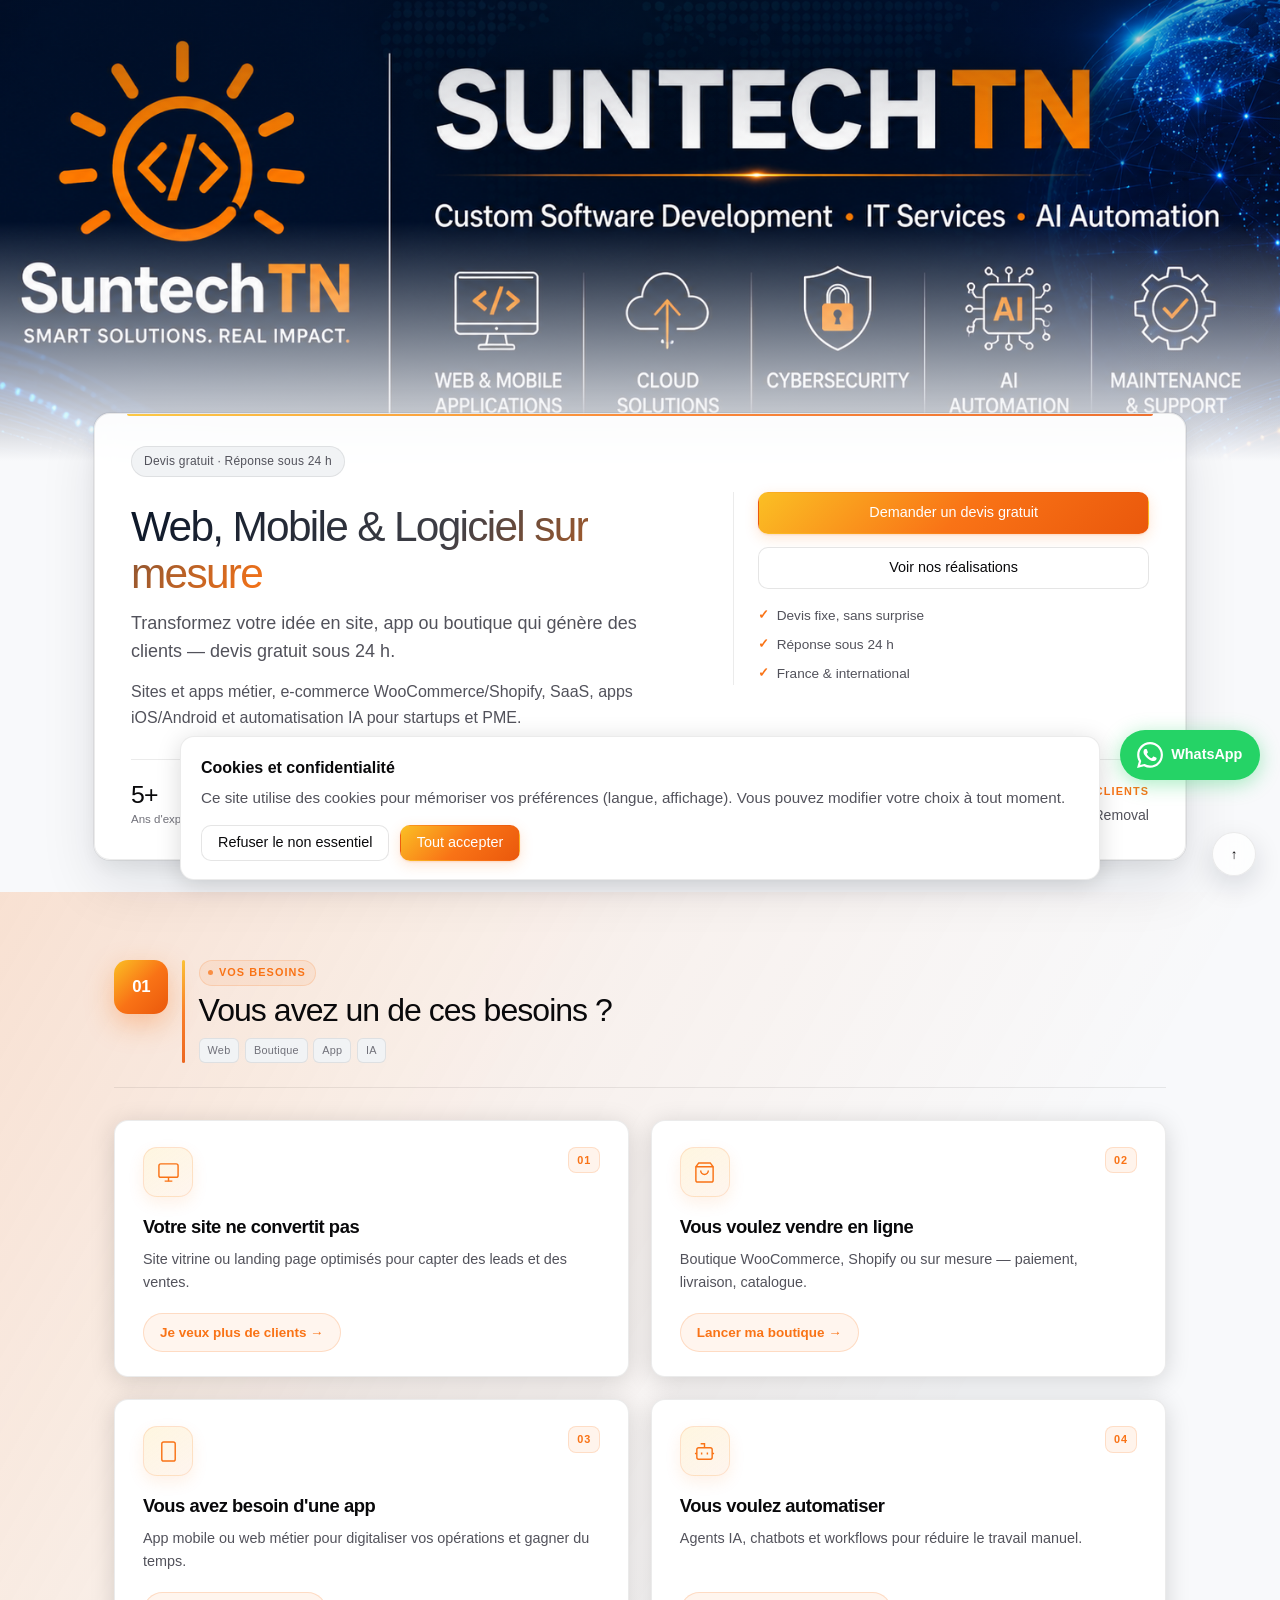
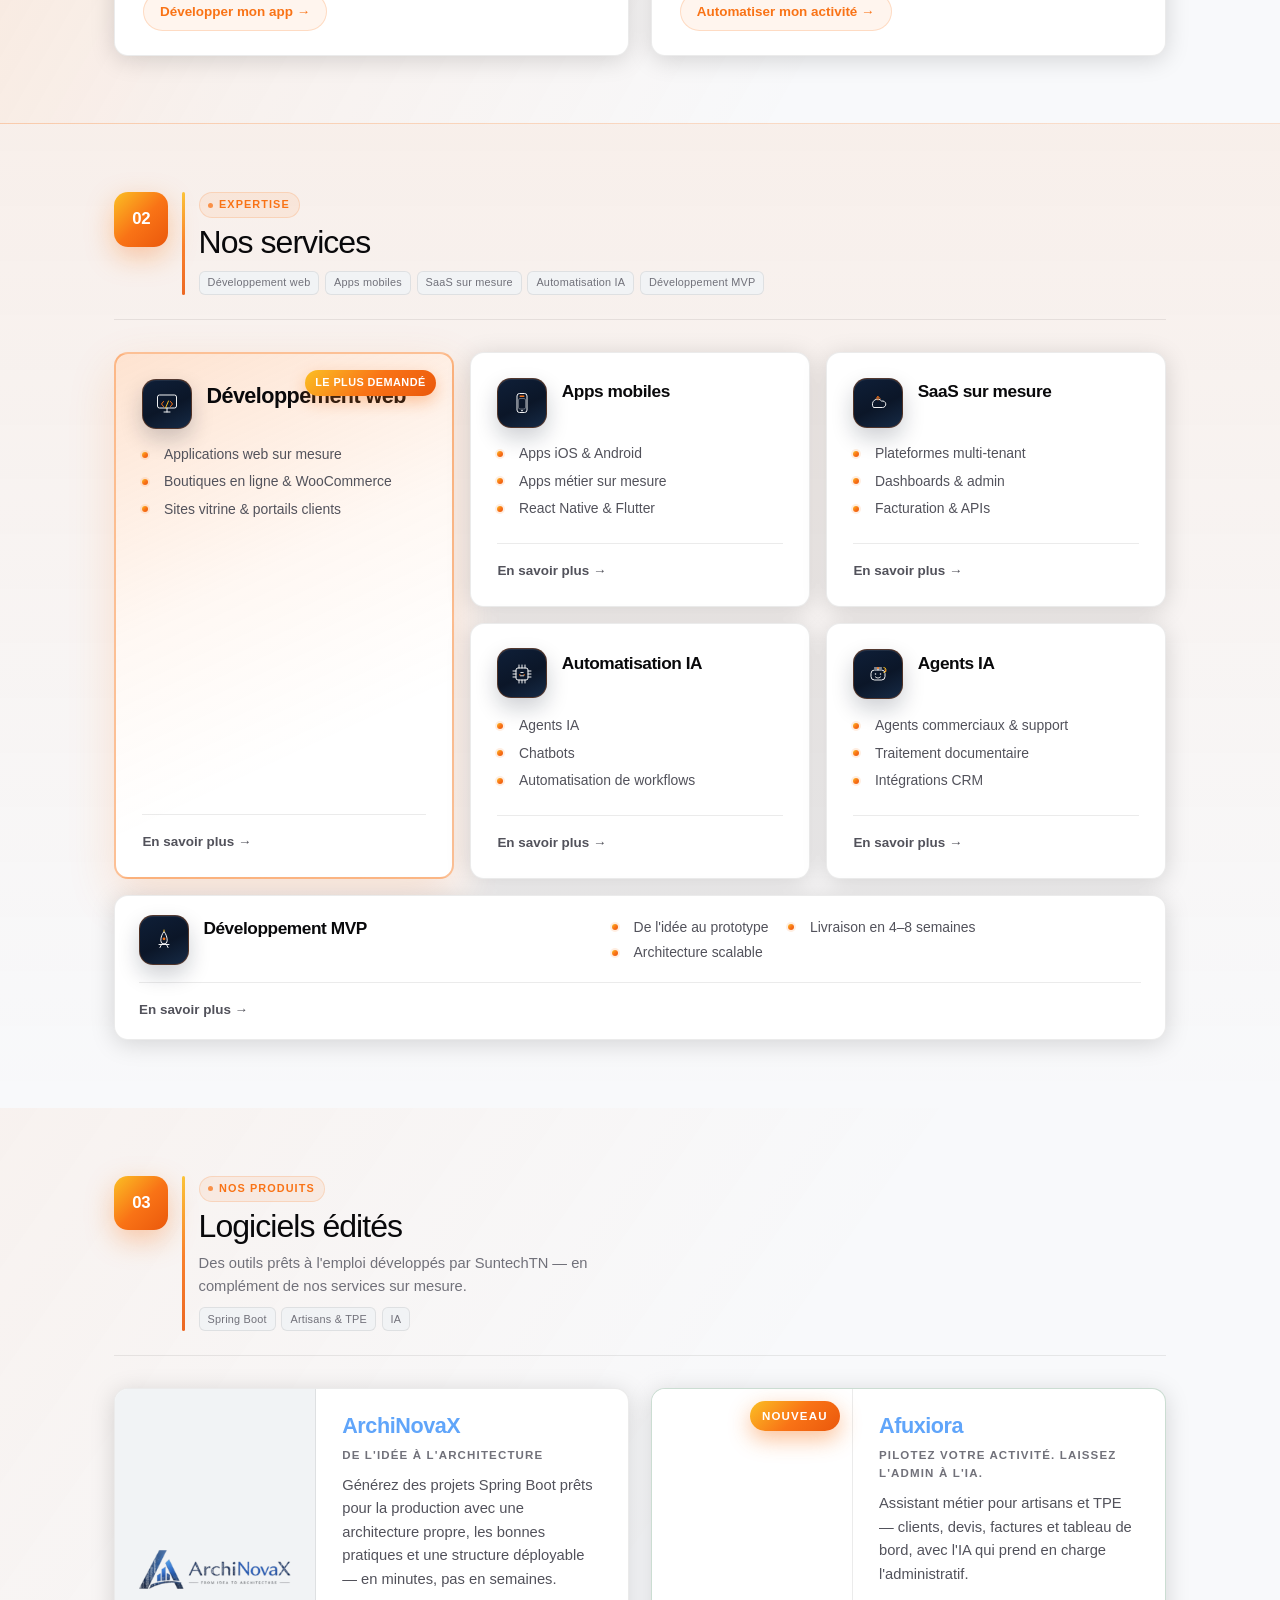
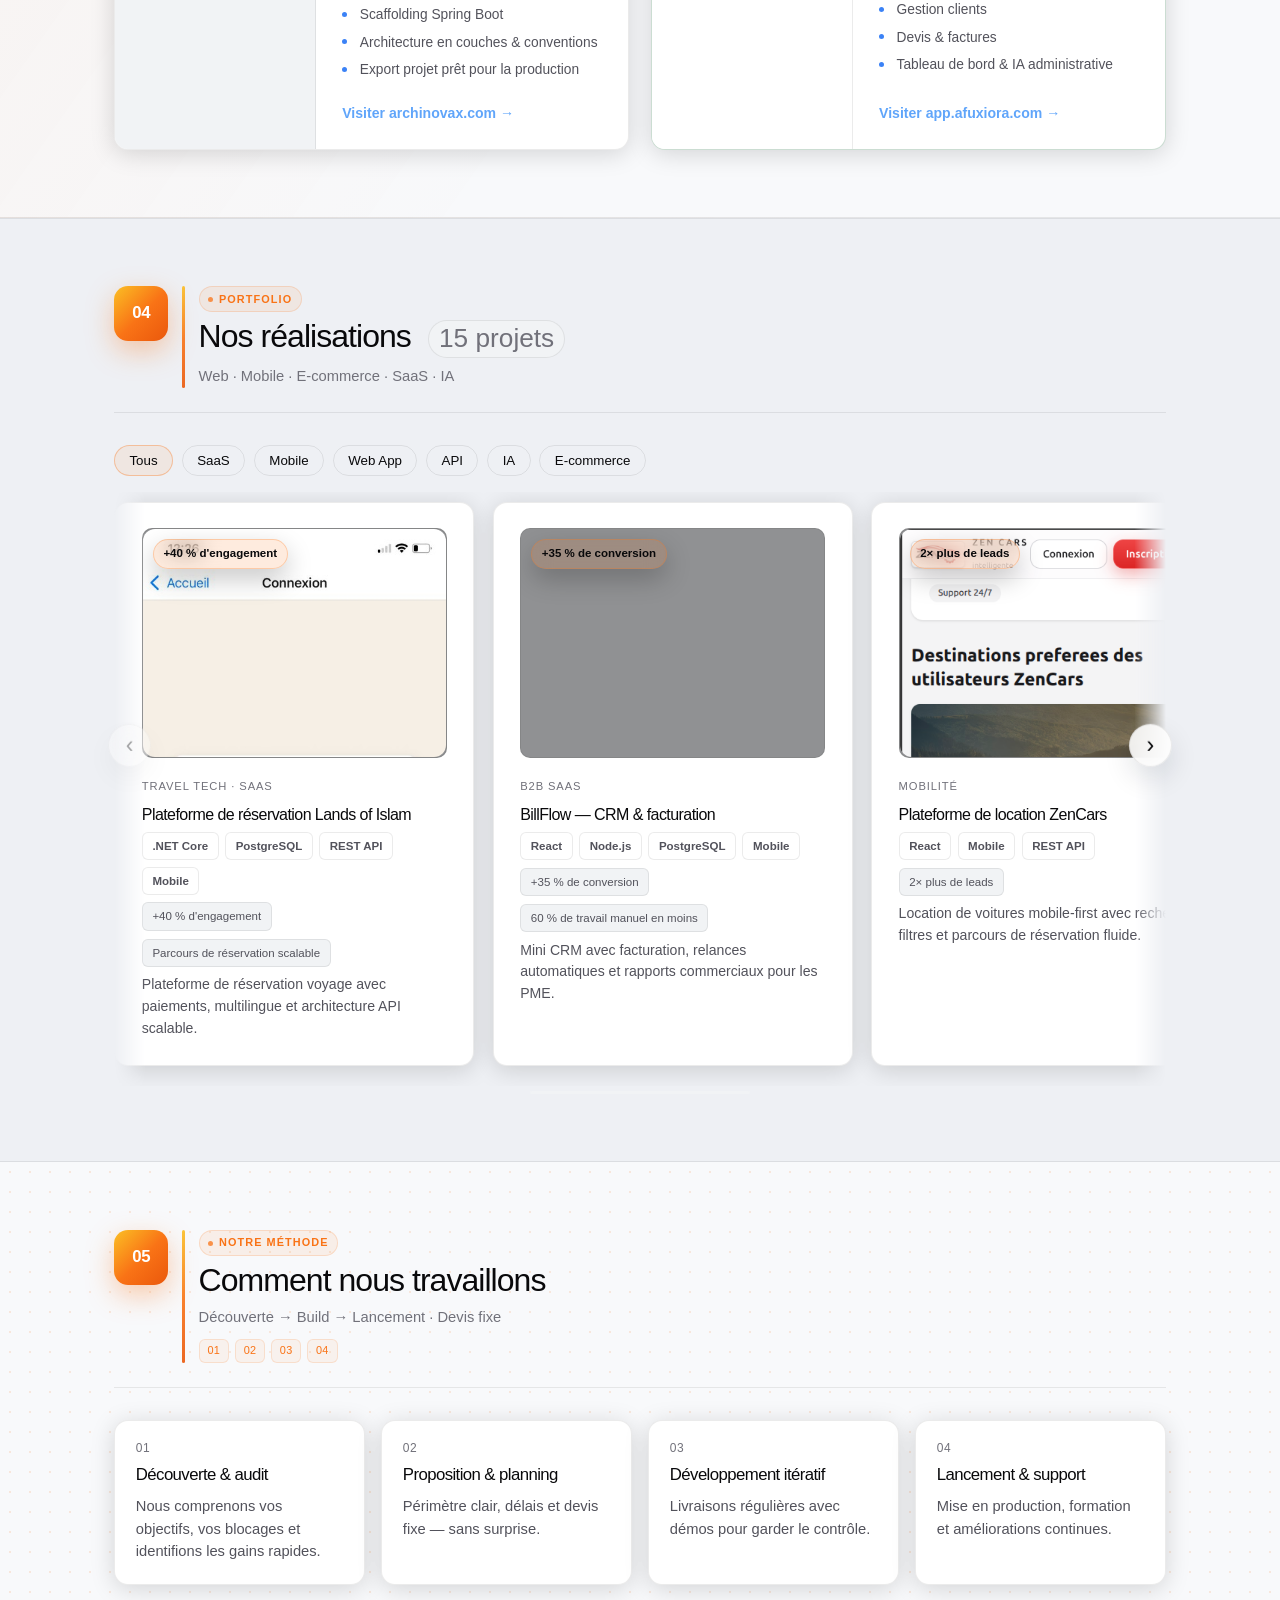
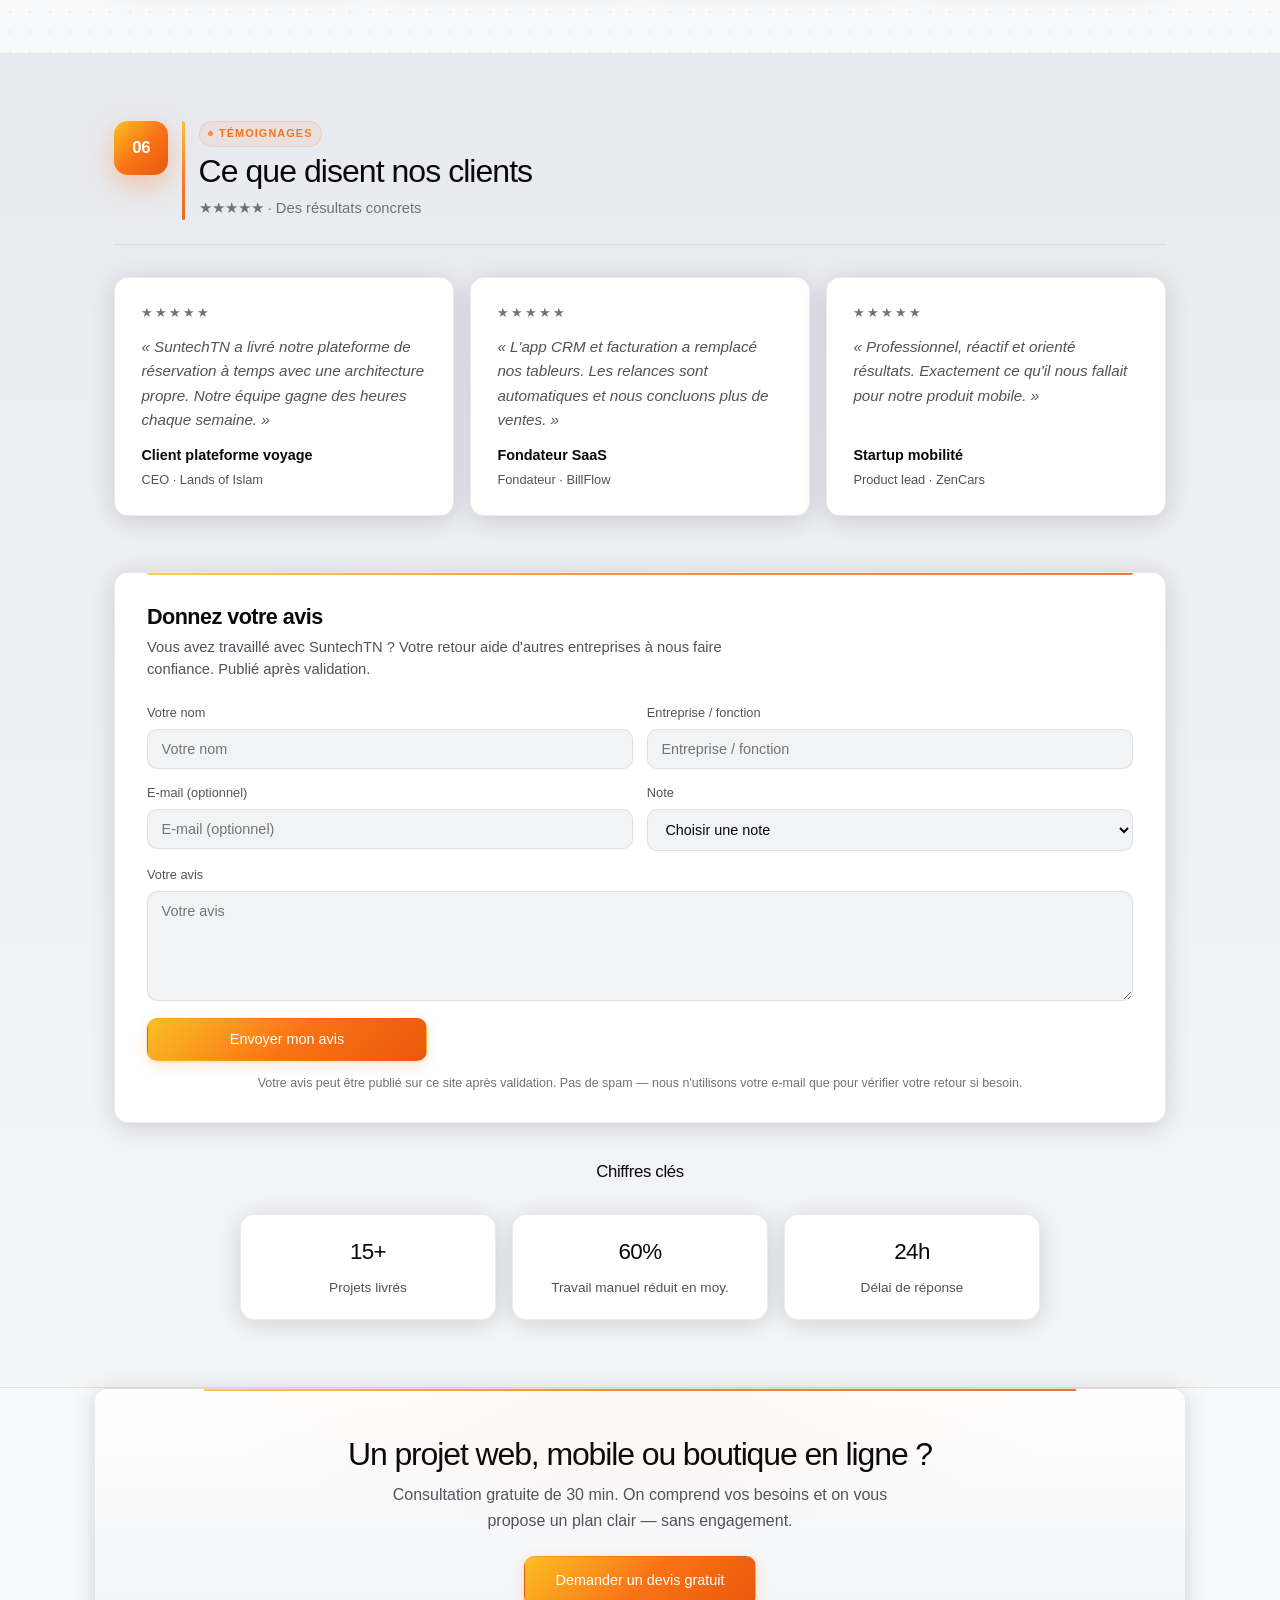
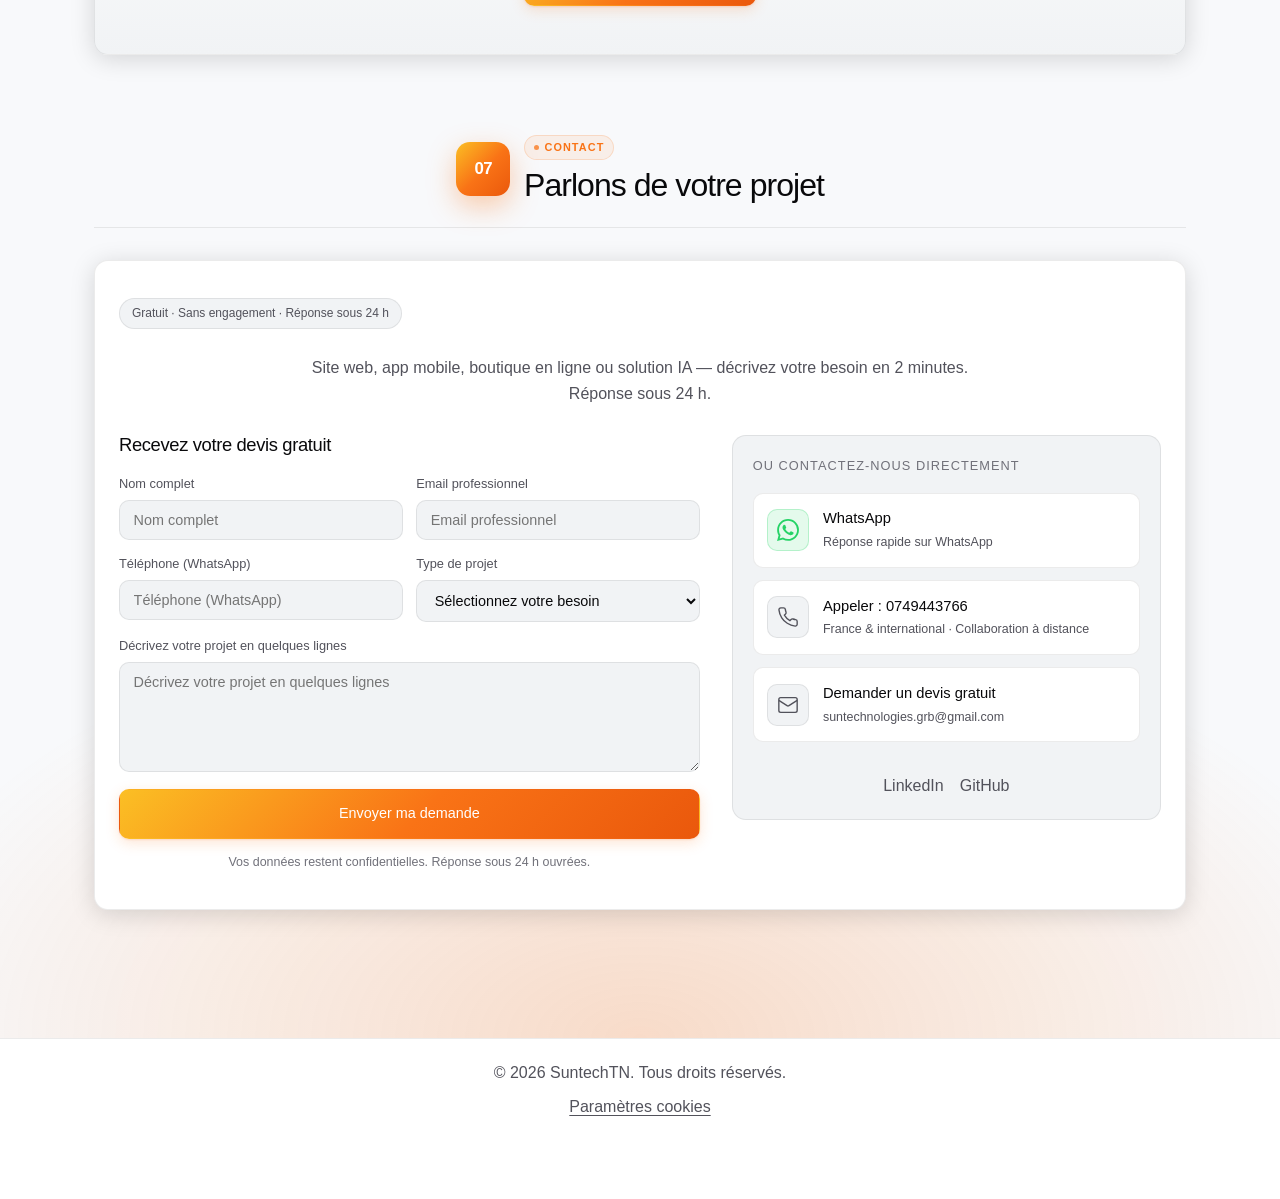
==== index.html @ 90db2b61 "Polish homepage hero with cover crop, gradient blend, and card overlap." ====
<!DOCTYPE html>
<html lang="fr" dir="ltr">

<head>
    <meta charset="UTF-8">
    <meta name="viewport" content="width=device-width, initial-scale=1.0, viewport-fit=cover">
    <meta name="theme-color" content="#0B1628">
    <script>
        (function () {
            var hash = window.location.hash;
            var atTop = !hash || hash === '#' || hash === '#top';

            function resetBanner() {
                document.body.classList.remove('past-banner', 'chapters-visible');
                document.body.classList.add('at-top');
                if (atTop) window.scrollTo(0, 0);
            }

            if (atTop) {
                if ('scrollRestoration' in history) history.scrollRestoration = 'manual';
                window.scrollTo(0, 0);
            }

            document.addEventListener('DOMContentLoaded', resetBanner);
            window.addEventListener('load', resetBanner);
            window.addEventListener('pageshow', resetBanner);
        })();
    </script>
    <meta http-equiv="X-Content-Type-Options" content="nosniff">
    <meta http-equiv="X-Frame-Options" content="DENY">
    <meta name="referrer" content="strict-origin-when-cross-origin">
    <title data-i18n="page_title">SuntechTN | Web, Mobile & Custom Software Development</title>
    <link rel="icon" type="image/png" href="img/logo2.png">
    <link rel="apple-touch-icon" href="img/logo2.png">
    <meta name="description" data-i18n-content="meta_description"
        content="SuntechTN builds web and mobile apps, online stores, custom SaaS and AI solutions for startups and SMEs.">
    <meta property="og:type" content="website">
    <meta property="og:title" content="SuntechTN | Web, Mobile & Custom Software Studio">
    <meta property="og:description" data-i18n-content="meta_description"
        content="SuntechTN — Applications web et mobile, boutiques en ligne et solutions sur mesure. Devis gratuit sous 24h.">
    <meta property="og:image" content="img/banner-site.png">
    <meta name="twitter:card" content="summary_large_image">
    <link rel="canonical" href="https://suntech-grb.com/">
    <style id="hero-critical">
        html,
        html:has(body.page-home:not(.past-banner)),
        body.page-home,
        body.page-home:not(.past-banner) {
            margin: 0 !important;
            padding: 0 !important;
            background: none !important;
            background-color: transparent !important;
            background-image: none !important;
            --home-banner-fit: clamp(280px, 36vw, 500px);
            --home-banner-bg: #0a1628;
        }

        @media (max-width: 768px) {
            body.page-home,
            body.page-home:not(.past-banner) {
                --home-banner-fit: clamp(200px, 44vw, 340px);
            }
        }

        body.page-home:not(.past-banner)::before,
        body.page-home:not(.past-banner)::after,
        body.page-home:not(.past-banner) .site-bg-mesh,
        body.page-home:not(.past-banner) .bg-shape {
            display: none !important;
        }

        body.page-home:not(.past-banner) .navbar,
        body.page-home:not(.past-banner) .site-header .nav-links {
            display: none !important;
            visibility: hidden !important;
            pointer-events: none !important;
        }

        body.page-home:not(.past-banner) .site-header {
            height: 0 !important;
            min-height: 0 !important;
            padding: 0 !important;
            margin: 0 !important;
            background: transparent !important;
            border: none !important;
            box-shadow: none !important;
            overflow: visible;
            pointer-events: none;
        }

        body.page-home:not(.past-banner) .site-header,
        body.page-home:not(.past-banner) .site-header .navbar {
            background: transparent !important;
            box-shadow: none !important;
        }

        body.page-home.at-top .hero-home,
        body.page-home:not(.past-banner) .hero-home {
            display: block !important;
            position: relative !important;
            top: auto !important;
            left: auto !important;
            right: auto !important;
            width: 100% !important;
            z-index: 2 !important;
            min-height: 0 !important;
            height: auto !important;
            margin: 0 !important;
            padding: 0 !important;
            background: transparent !important;
            line-height: 0;
        }

        body.page-home.at-top main,
        body.page-home:not(.past-banner) main {
            margin-top: 0 !important;
        }

        body.page-home.past-banner:not(.at-top) .hero-home {
            position: relative !important;
            z-index: 2 !important;
        }

        body.page-home.past-banner:not(.at-top) main {
            margin-top: 0 !important;
        }

        .hero-home .hero-media {
            position: relative;
            display: block;
            margin: 0;
            padding: 0;
            width: 100%;
            max-width: 100%;
            height: var(--home-banner-fit);
            background: var(--home-banner-bg);
            overflow: hidden;
            line-height: 0;
            box-shadow: 0 14px 48px rgba(1, 15, 38, 0.22);
        }

        .hero-home .hero-media-img {
            position: absolute;
            inset: 0;
            display: block;
            width: 100%;
            height: 100%;
            object-fit: cover;
            object-position: center 38%;
            transform: scale(1.02);
            transform-origin: center center;
        }

        body.page-home.past-banner:not(.at-top) .hero-home .hero-media-img {
            position: absolute;
            inset: 0;
            width: 100%;
            height: 100%;
            object-fit: cover;
            object-position: center 38%;
            transform: scale(1.02);
        }

        body.page-home.at-top .site-header,
        body.page-home:not(.past-banner) .site-header {
            display: none !important;
        }

        @media (max-width: 1024px) {
            body.page-home.at-top .site-header,
            body.page-home:not(.past-banner) .site-header {
                display: block !important;
                z-index: 1006 !important;
                height: 0 !important;
                min-height: 0 !important;
                max-height: 0 !important;
                padding: 0 !important;
                margin: 0 !important;
                overflow: visible !important;
                background: transparent !important;
                border: none !important;
                box-shadow: none !important;
                pointer-events: none;
            }

            body.page-home.at-top .site-header .hamburger,
            body.page-home:not(.past-banner) .site-header .hamburger {
                display: flex !important;
                z-index: 1007 !important;
                position: fixed !important;
                top: 0.5rem !important;
                right: 0.75rem !important;
                pointer-events: auto !important;
            }
        }

        body.page-home.at-top .site-header .navbar,
        body.page-home.at-top .site-header .nav-links,
        body.page-home:not(.past-banner) .navbar,
        body.page-home:not(.past-banner) .site-header .nav-links {
            display: none !important;
        }
    </style>
    <link rel="stylesheet" href="style.css?v=20260630-banner-pro">
</head>

<body class="page-home at-top">
    <section class="hero-home" id="top">
        <div class="hero-media">
            <img
                src="img/banner-site.png"
                alt="SuntechTN — Smart Solutions. Real Impact."
                class="hero-media-img"
                width="1536"
                height="864"
                fetchpriority="high"
                decoding="async"
            >
            <div class="hero-media-scrim" aria-hidden="true"></div>
            <div class="hero-media-shine" aria-hidden="true"></div>
        </div>
        <aside class="promo-banner hero-promo fade-in-up" aria-label="Announcement">
            <div class="promo-banner-glow" aria-hidden="true"></div>
            <div class="promo-banner-inner">
                <strong class="promo-item promo-item-highlight" data-i18n="promo_highlight">Free quote within 24h</strong>
                <span class="promo-sep" aria-hidden="true">✦</span>
                <span class="promo-item" data-i18n="promo_web">Web &amp; mobile apps</span>
                <span class="promo-sep" aria-hidden="true">✦</span>
                <span class="promo-item" data-i18n="promo_ecom">E-commerce &amp; SaaS</span>
                <span class="promo-sep" aria-hidden="true">✦</span>
                <span class="promo-item" data-i18n="promo_ai">AI automation</span>
                <a href="#contact" class="promo-banner-cta" data-i18n="promo_cta">Get a quote →</a>
            </div>
        </aside>
    </section>

    <svg xmlns="http://www.w3.org/2000/svg" aria-hidden="true" style="position:absolute;width:0;height:0;overflow:hidden">
        <symbol id="svc-web" viewBox="0 0 24 24" fill="none">
            <rect x="2.5" y="4" width="19" height="13" rx="2" stroke="currentColor" stroke-width="1"/>
            <path d="M9 21h6M12 17v4" stroke="currentColor" stroke-width="1" stroke-linecap="round"/>
            <path d="M8.5 10.5 6.5 13l2 2.5" stroke="#F97316" stroke-width="1" stroke-linecap="round" stroke-linejoin="round"/>
            <path d="M15.5 10.5l2 2.5-2 2.5" stroke="#F97316" stroke-width="1" stroke-linecap="round" stroke-linejoin="round"/>
            <path d="M13.5 10l-3 7" stroke="#FBBF24" stroke-width="1" stroke-linecap="round"/>
        </symbol>
        <symbol id="svc-mobile" viewBox="0 0 24 24" fill="none">
            <rect x="7" y="2.5" width="10" height="19" rx="2.5" stroke="currentColor" stroke-width="1"/>
            <rect x="9.5" y="4.5" width="5" height="1.5" rx="0.75" fill="#F97316"/>
            <rect x="8.5" y="7.5" width="7" height="10.5" rx="1.5" stroke="currentColor" stroke-width="0.85" opacity="0.45"/>
            <circle cx="12" cy="19.5" r="0.85" fill="currentColor"/>
        </symbol>
        <symbol id="svc-saas" viewBox="0 0 24 24" fill="none">
            <path d="M7.5 16.5h9a3.25 3.25 0 1 0-.85-6.38A4.25 4.25 0 0 0 7.5 16.5Z" stroke="currentColor" stroke-width="1" stroke-linejoin="round"/>
            <path d="M12 9V5.5M10 7.5l2-2 2 2" stroke="#F97316" stroke-width="1" stroke-linecap="round" stroke-linejoin="round"/>
        </symbol>
        <symbol id="svc-ai" viewBox="0 0 24 24" fill="none">
            <rect x="6" y="6" width="12" height="12" rx="2" stroke="currentColor" stroke-width="1"/>
            <path d="M9 3v3M12 3v3M15 3v3M9 18v3M12 18v3M15 18v3M3 9h3M3 12h3M3 15h3M18 9h3M18 12h3M18 15h3" stroke="currentColor" stroke-width="1" stroke-linecap="round"/>
            <path d="M9.2 12.2h1.3v1.3H9.2zM13.5 12.2h1.3v1.3h-1.3z" fill="#F97316"/>
            <path d="M10.8 10.5h2.4M10.5 13.8h3" stroke="currentColor" stroke-width="0.9" stroke-linecap="round"/>
        </symbol>
        <symbol id="svc-agents" viewBox="0 0 24 24" fill="none">
            <rect x="5" y="8" width="14" height="10" rx="3.5" stroke="currentColor" stroke-width="1"/>
            <path d="M9.5 12h.01M14.5 12h.01" stroke="currentColor" stroke-width="1.5" stroke-linecap="round"/>
            <path d="M9.5 15c.85.8 2 .95 2.5.95s1.65-.15 2.5-.95" stroke="currentColor" stroke-width="1" stroke-linecap="round"/>
            <path d="M12 8V6M8.5 6h7" stroke="currentColor" stroke-width="1" stroke-linecap="round"/>
            <circle cx="12" cy="6" r="1" fill="#F97316"/>
            <path d="M17.5 5.5a2.5 2.5 0 1 1 0 5" stroke="#FBBF24" stroke-width="1"/>
            <path d="M18.8 7.8l1.2 1.2" stroke="#F97316" stroke-width="1" stroke-linecap="round"/>
        </symbol>
        <symbol id="svc-mvp" viewBox="0 0 24 24" fill="none">
            <path d="M12 3.5c2 2.6 3.2 5.8 3.2 9.2a3.2 3.2 0 1 1-6.4 0c0-3.4 1.2-6.6 3.2-9.2Z" stroke="currentColor" stroke-width="1" stroke-linejoin="round"/>
            <circle cx="12" cy="10.8" r="1.4" fill="#F97316"/>
            <path d="M9.5 16.5 8 19.5M14.5 16.5 16 19.5M7 16.5h10" stroke="currentColor" stroke-width="1" stroke-linecap="round" stroke-linejoin="round"/>
            <path d="M12 3.5V2" stroke="#FBBF24" stroke-width="1" stroke-linecap="round"/>
        </symbol>
    </svg>
    <div class="site-bg-mesh" aria-hidden="true"></div>
    <div class="bg-shape bg-shape-1"></div>
    <div class="bg-shape bg-shape-2"></div>
    <div class="bg-shape bg-shape-3"></div>

    <main>
        <section class="hero-intro reveal" aria-labelledby="hero-heading">
            <div class="hero-intro-card glass-card fade-in-up">
                <div class="hero-intro-copy">
                    <p class="hero-badge" data-i18n="hero_badge">Free quote · Reply within 24 hours</p>
                    <h1 class="hero-title" id="hero-heading">
                        <span class="text-gradient" data-i18n="hero_title_1">Web, Mobile &amp; Custom Software Studio</span>
                    </h1>
                    <p class="hero-slogan" data-i18n="hero_slogan">Web and mobile apps, online stores and AI solutions — built around your business.</p>
                    <p class="hero-subtitle" data-i18n="hero_subtitle">
                        Business websites and apps, WooCommerce/Shopify stores, custom SaaS, iOS/Android apps and AI automation for startups and SMEs.
                    </p>
                </div>
                <div class="hero-intro-actions">
                    <div class="hero-actions">
                        <a href="#contact" class="btn btn-primary" data-i18n="btn_audit">Get a free quote</a>
                        <a href="#projects" class="btn btn-secondary" data-i18n="btn_projects">View our work</a>
                    </div>
                    <ul class="hero-trust" aria-label="Guarantees">
                        <li data-i18n="hero_trust_1">Fixed-price quotes</li>
                        <li data-i18n="hero_trust_2">Reply within 24h</li>
                        <li data-i18n="hero_trust_3">France &amp; worldwide</li>
                    </ul>
                </div>
                <div class="hero-proof" id="trusted">
                    <div class="hero-proof-stats">
                        <div class="hero-proof-stat">
                            <span class="hero-proof-value" data-counter data-target="5" data-suffix="+">5+</span>
                            <span class="hero-proof-label" data-i18n="stat_years">Years of experience</span>
                        </div>
                        <div class="hero-proof-stat">
                            <span class="hero-proof-value" data-counter data-target="15" data-suffix="+">15+</span>
                            <span class="hero-proof-label" data-i18n="stat_projects">Projects delivered</span>
                        </div>
                        <div class="hero-proof-stat">
                            <span class="hero-proof-value">3</span>
                            <span class="hero-proof-label" data-i18n="stat_langs">Languages supported</span>
                        </div>
                    </div>
                    <div class="hero-proof-clients">
                        <span class="hero-proof-eyebrow" data-i18n="trusted_eyebrow">Client references</span>
                        <p class="hero-proof-names" data-i18n="trusted_preview">Lands of Islam · ZenCars · BillFlow · Waste Removal</p>
                    </div>
                </div>
            </div>
        </section>

        <section class="pain-points reveal section-shell section-tone-needs" id="needs">
            <header class="section-head section-head-chapter accordion-heading-visual">
                <span class="section-chapter-badge" aria-hidden="true">01</span>
                <span class="accordion-title-accent" aria-hidden="true"></span>
                <div class="section-head-text">
                            <span class="accordion-eyebrow" data-i18n="pain_eyebrow">Your needs</span>
                            <h2 class="section-title" data-i18n="pain_title">Do you need one of these?</h2>
                            <ul class="accordion-tags" aria-hidden="true">
                                <li data-i18n="pain_tag_1">Web</li>
                                <li data-i18n="pain_tag_2">Store</li>
                                <li data-i18n="pain_tag_3">App</li>
                                <li data-i18n="pain_tag_4">AI</li>
                            </ul>
                        </div>
            </header>
            <div class="section-content">
            <div class="pain-grid">
                <a href="#contact" class="pain-card glass-card" data-project-type="web">
                    <div class="pain-card-top">
                        <span class="pain-card-icon" aria-hidden="true"><svg viewBox="0 0 24 24" fill="none" stroke="currentColor" stroke-width="1.5"><rect width="20" height="14" x="2" y="3" rx="2"/><line x1="8" x2="16" y1="21" y2="21"/><line x1="12" x2="12" y1="17" y2="21"/></svg></span>
                        <span class="pain-card-num">01</span>
                    </div>
                    <h3 data-i18n="pain_1_title">Your site doesn't convert</h3>
                    <p data-i18n="pain_1_desc">Landing pages and corporate sites built to capture leads and sales.</p>
                    <span class="pain-cta" data-i18n="pain_1_cta">I want more clients →</span>
                </a>
                <a href="#contact" class="pain-card glass-card" data-project-type="ecommerce">
                    <div class="pain-card-top">
                        <span class="pain-card-icon" aria-hidden="true"><svg viewBox="0 0 24 24" fill="none" stroke="currentColor" stroke-width="1.5"><path d="M6 2 3 6v14a2 2 0 0 0 2 2h14a2 2 0 0 0 2-2V6l-3-4Z"/><line x1="3" x2="21" y1="6" y2="6"/><path d="M16 10a4 4 0 0 1-8 0"/></svg></span>
                        <span class="pain-card-num">02</span>
                    </div>
                    <h3 data-i18n="pain_2_title">You want to sell online</h3>
                    <p data-i18n="pain_2_desc">WooCommerce, Shopify or custom stores — payments, shipping and catalog.</p>
                    <span class="pain-cta" data-i18n="pain_2_cta">Launch my store →</span>
                </a>
                <a href="#contact" class="pain-card glass-card" data-project-type="mobile">
                    <div class="pain-card-top">
                        <span class="pain-card-icon" aria-hidden="true"><svg viewBox="0 0 24 24" fill="none" stroke="currentColor" stroke-width="1.5"><rect width="14" height="20" x="5" y="2" rx="2"/><path d="M12 18h.01"/></svg></span>
                        <span class="pain-card-num">03</span>
                    </div>
                    <h3 data-i18n="pain_3_title">You need an app</h3>
                    <p data-i18n="pain_3_desc">Mobile or web apps to digitize operations and save hours every week.</p>
                    <span class="pain-cta" data-i18n="pain_3_cta">Build my app →</span>
                </a>
                <a href="#contact" class="pain-card glass-card" data-project-type="ai">
                    <div class="pain-card-top">
                        <span class="pain-card-icon" aria-hidden="true"><svg viewBox="0 0 24 24" fill="none" stroke="currentColor" stroke-width="1.5"><path d="M12 8V4H8"/><rect width="16" height="12" x="4" y="8" rx="2"/><path d="M2 14h2"/><path d="M20 14h2"/><path d="M15 13v2"/><path d="M9 13v2"/></svg></span>
                        <span class="pain-card-num">04</span>
                    </div>
                    <h3 data-i18n="pain_4_title">You want to automate</h3>
                    <p data-i18n="pain_4_desc">AI agents, chatbots and workflows to cut manual work.</p>
                    <span class="pain-cta" data-i18n="pain_4_cta">Automate my business →</span>
                </a>
            </div>
            </div>
        </section>

        <section class="services reveal section-shell section-tone-services" id="services">
            <header class="section-head section-head-chapter accordion-heading-visual">
                <span class="section-chapter-badge" aria-hidden="true">02</span>
                <span class="accordion-title-accent" aria-hidden="true"></span>
                <div class="section-head-text">
                            <span class="accordion-eyebrow" data-i18n="services_eyebrow">Expertise</span>
                            <h2 class="section-title" data-i18n="services_title">What we build</h2>
                            <ul class="accordion-tags" aria-hidden="true">
                                <li data-i18n="service_web_title">Web</li>
                                <li data-i18n="service_mobile_title">Mobile</li>
                                <li data-i18n="service_software_title">SaaS</li>
                                <li data-i18n="service_ai_title">AI</li>
                                <li data-i18n="service_mvp_title">MVP</li>
                            </ul>
                        </div>
            </header>
            <div class="section-content">
            <div class="services-grid services-grid-bento">
                <a href="web-development.html" class="service-card service-card-link service-card-featured glass-card">
                    <span class="service-featured-badge" data-i18n="service_featured_badge">Most requested</span>
                    <div class="service-card-head">
                        <span class="service-icon" aria-hidden="true"><svg viewBox="0 0 24 24"><use href="#svc-web"></use></svg></span>
                        <h3 data-i18n="service_web_title">Web Development</h3>
                    </div>
                    <ul class="service-features">
                        <li data-i18n="service_web_f1">Custom web applications</li>
                        <li data-i18n="service_web_f2">Online stores &amp; WooCommerce</li>
                        <li data-i18n="service_web_f3">Corporate sites &amp; portals</li>
                    </ul>
                    <span class="service-card-cta" data-i18n="service_learn_more">Learn more →</span>
                </a>
                <a href="mobile-apps.html" class="service-card service-card-link glass-card">
                    <div class="service-card-head">
                        <span class="service-icon" aria-hidden="true"><svg viewBox="0 0 24 24"><use href="#svc-mobile"></use></svg></span>
                        <h3 data-i18n="service_mobile_title">Mobile Apps</h3>
                    </div>
                    <ul class="service-features">
                        <li data-i18n="service_mobile_f1">iOS &amp; Android apps</li>
                        <li data-i18n="service_mobile_f2">Custom business apps</li>
                        <li data-i18n="service_mobile_f3">React Native &amp; Flutter</li>
                    </ul>
                    <span class="service-card-cta" data-i18n="service_learn_more">Learn more →</span>
                </a>
                <a href="saas-development.html" class="service-card service-card-link glass-card">
                    <div class="service-card-head">
                        <span class="service-icon" aria-hidden="true"><svg viewBox="0 0 24 24"><use href="#svc-saas"></use></svg></span>
                        <h3 data-i18n="service_software_title">Custom SaaS</h3>
                    </div>
                    <ul class="service-features">
                        <li data-i18n="service_software_f1">Multi-tenant platforms</li>
                        <li data-i18n="service_software_f2">Dashboards &amp; admin</li>
                        <li data-i18n="service_software_f3">Billing &amp; APIs</li>
                    </ul>
                    <span class="service-card-cta" data-i18n="service_learn_more">Learn more →</span>
                </a>
                <a href="ai-automation.html" class="service-card service-card-link glass-card">
                    <div class="service-card-head">
                        <span class="service-icon" aria-hidden="true"><svg viewBox="0 0 24 24"><use href="#svc-ai"></use></svg></span>
                        <h3 data-i18n="service_ai_title">AI Automation</h3>
                    </div>
                    <ul class="service-features">
                        <li data-i18n="service_ai_f1">AI agents</li>
                        <li data-i18n="service_ai_f2">Chatbots</li>
                        <li data-i18n="service_ai_f3">Workflow automation</li>
                    </ul>
                    <span class="service-card-cta" data-i18n="service_learn_more">Learn more →</span>
                </a>
                <a href="ai-agents.html" class="service-card service-card-link glass-card">
                    <div class="service-card-head">
                        <span class="service-icon" aria-hidden="true"><svg viewBox="0 0 24 24"><use href="#svc-agents"></use></svg></span>
                        <h3 data-i18n="service_agents_title">AI Agents</h3>
                    </div>
                    <ul class="service-features">
                        <li data-i18n="service_agents_f1">Sales &amp; support agents</li>
                        <li data-i18n="service_agents_f2">Document processing</li>
                        <li data-i18n="service_agents_f3">CRM integrations</li>
                    </ul>
                    <span class="service-card-cta" data-i18n="service_learn_more">Learn more →</span>
                </a>
                <a href="mvp-development.html" class="service-card service-card-link glass-card">
                    <div class="service-card-head">
                        <span class="service-icon" aria-hidden="true"><svg viewBox="0 0 24 24"><use href="#svc-mvp"></use></svg></span>
                        <h3 data-i18n="service_mvp_title">MVP Development</h3>
                    </div>
                    <ul class="service-features">
                        <li data-i18n="service_mvp_f1">Idea to prototype</li>
                        <li data-i18n="service_mvp_f2">4–8 week delivery</li>
                        <li data-i18n="service_mvp_f3">Scale-ready architecture</li>
                    </ul>
                    <span class="service-card-cta" data-i18n="service_learn_more">Learn more →</span>
                </a>
            </div>
            </div>
        </section>

        <section class="products reveal section-shell section-tone-products" id="products">
            <header class="section-head section-head-chapter accordion-heading-visual">
                <span class="section-chapter-badge" aria-hidden="true">03</span>
                <span class="accordion-title-accent" aria-hidden="true"></span>
                <div class="section-head-text">
                    <span class="accordion-eyebrow" data-i18n="products_eyebrow">Our products</span>
                    <h2 class="section-title" data-i18n="products_title">Software we ship</h2>
                    <p class="section-lead" data-i18n="products_lead">Ready-to-use tools built by SuntechTN — in addition to custom services.</p>
                    <ul class="accordion-tags" aria-hidden="true">
                        <li data-i18n="product_archinovax_tag">Spring Boot</li>
                        <li data-i18n="product_afuxiora_tag">Artisans &amp; TPE</li>
                        <li data-i18n="product_afuxiora_tag_2">IA</li>
                    </ul>
                </div>
            </header>
            <div class="section-content">
                <div class="products-grid">
                    <a href="https://www.archinovax.com" class="product-card product-card-archinovax glass-card" target="_blank" rel="noopener noreferrer">
                        <div class="product-card-visual">
                            <img src="img/archinovax-logo.png" alt="ArchiNovaX" class="product-logo" width="320" height="80" loading="lazy" decoding="async">
                        </div>
                        <div class="product-card-body">
                            <h3 class="product-name">ArchiNovaX</h3>
                            <p class="product-tagline" data-i18n="product_archinovax_tagline">From idea to architecture</p>
                            <p class="product-desc" data-i18n="product_archinovax_desc">Generate production-ready Spring Boot projects with a clean architecture, best practices and deployable structure — in minutes, not weeks.</p>
                            <ul class="product-features">
                                <li data-i18n="product_archinovax_f1">Spring Boot scaffolding</li>
                                <li data-i18n="product_archinovax_f2">Layered architecture &amp; conventions</li>
                                <li data-i18n="product_archinovax_f3">Production-ready project export</li>
                            </ul>
                            <span class="product-card-cta" data-i18n="product_archinovax_cta">Visit archinovax.com →</span>
                        </div>
                    </a>
                    <a href="https://app.afuxiora.com" class="product-card product-card-afuxiora glass-card" target="_blank" rel="noopener noreferrer">
                        <div class="product-card-visual">
                            <span class="product-badge product-badge-afuxiora" data-i18n="product_new_badge">NEW</span>
                            <img src="img/afuxiora-logo.png" alt="Afuxiora" class="product-logo product-logo-afuxiora" width="420" height="110" loading="lazy" decoding="async">
                        </div>
                        <div class="product-card-body">
                            <h3 class="product-name product-name-afuxiora">Afuxiora</h3>
                            <p class="product-tagline" data-i18n="product_afuxiora_tagline">Run your business. Leave the admin to AI.</p>
                            <p class="product-desc" data-i18n="product_afuxiora_desc">Business assistant for tradespeople and small businesses — clients, quotes, invoices and dashboard, with AI handling the admin.</p>
                            <ul class="product-features product-features-afuxiora">
                                <li data-i18n="product_afuxiora_f1">Client management</li>
                                <li data-i18n="product_afuxiora_f2">Quotes &amp; invoices</li>
                                <li data-i18n="product_afuxiora_f3">Dashboard &amp; AI admin</li>
                            </ul>
                            <span class="product-card-cta product-card-cta-afuxiora" data-i18n="product_afuxiora_cta">Visit app.afuxiora.com →</span>
                        </div>
                    </a>
                </div>
            </div>
        </section>

        <section class="projects reveal section-shell section-tone-projects" id="projects">
            <header class="section-head section-head-chapter accordion-heading-visual">
                <span class="section-chapter-badge" aria-hidden="true">04</span>
                <span class="accordion-title-accent" aria-hidden="true"></span>
                <div class="section-head-text">
                            <span class="accordion-eyebrow" data-i18n="projects_eyebrow">Portfolio</span>
                            <h2 class="section-title"><span data-i18n="projects_title">Our work</span> <span class="projects-count" data-i18n="projects_count">15 projects</span></h2>
                            <p class="section-lead" data-i18n="projects_preview">Web · Mobile · E-commerce · SaaS · AI</p>
                        </div>
            </header>
            <div class="section-content">
            <div class="project-filter">
                <button class="filter-btn active" data-filter="all" data-i18n="filter_all">All</button>
                <button class="filter-btn" data-filter="saas" data-i18n="filter_saas">SaaS</button>
                <button class="filter-btn" data-filter="mobile" data-i18n="filter_mobile">Mobile</button>
                <button class="filter-btn" data-filter="web" data-i18n="filter_web">Web App</button>
                <button class="filter-btn" data-filter="api" data-i18n="filter_api">API</button>
                <button class="filter-btn" data-filter="ai" data-i18n="filter_ai">AI</button>
                <button class="filter-btn" data-filter="wordpress" data-i18n="filter_wordpress">E-commerce</button>
            </div>
            <div class="projects-carousel" id="projectsCarousel">
                <button type="button" class="projects-nav projects-nav-prev" aria-label="Previous projects">‹</button>
                <button type="button" class="projects-nav projects-nav-next" aria-label="Next projects">›</button>
                <div class="projects-track" id="projectsTrack" tabindex="0" aria-label="Project portfolio scroll">
            <div class="projects-list">
                <article class="case-card glass-card" data-category="web saas api">
                    <div class="case-media case-media-carousel" data-slide-interval="2600">
                        <img src="img/lands-01.png" alt="Lands of Islam — booking interface with calendar and date selection">
                        <img src="img/lands-02.png" alt="Lands of Islam — discovery screen with destinations list">
                        <img src="img/lands-03.png" alt="Lands of Islam — user login screen">
                        <img src="img/lands-04.png" alt="Lands of Islam — service details page for a trip package">
                        <img src="img/lands-05.png" alt="Lands of Islam — account creation (sign up) form">
                        <img src="img/lands-06.png" alt="Lands of Islam — Arabic UI view of trip details">
                        <img src="img/lands-07.png" alt="Lands of Islam — destination details page with itinerary info">
                        <img src="img/lands-08.png" alt="Lands of Islam — date picker for booking availability">
                    </div>
                    <div class="case-body">
                        <span class="project-category" data-i18n="case_1_sector">Travel Tech · SaaS</span>
                        <h3 data-i18n="case_1_title">Lands of Islam booking platform</h3>
                        <div class="case-meta">
                        <div class="case-stack">
                            <span>.NET Core</span><span>PostgreSQL</span><span>REST API</span><span>Mobile</span>
                        </div>
                        <div class="case-metrics">
                            <span class="case-metric" data-i18n="case_1_metric_1">+40% engagement</span>
                            <span class="case-metric" data-i18n="case_1_metric_2">Scalable booking flow</span>
                        </div>
                        <p class="case-desc" data-i18n="case_1_desc">End-to-end travel booking platform with payments, multi-language support and a scalable API architecture.</p>
                        </div>
                    </div>
                </article>

                <article class="case-card glass-card" data-category="saas web api mobile">
                    <div class="case-media case-media-carousel" data-slide-interval="2600">
                        <img src="img/BillFlow1.png" alt="BillFlow — invoicing dashboard with KPIs and recent invoices">
                        <img src="img/BillFlow2.png" alt="BillFlow — client management screen (CRM list)">
                        <img src="img/BillFlow3.png" alt="BillFlow — products and services catalog management">
                        <img src="img/BillFlow4.png" alt="BillFlow — invoices list with status and totals">
                        <img src="img/BillFlow5.png" alt="BillFlow — automated payment reminders and follow-up workflow">
                        <img src="img/BillFlow6.png" alt="BillFlow — sales report charts and revenue analytics">
                    </div>
                    <div class="case-body">
                        <span class="project-category" data-i18n="case_4_sector">B2B SaaS</span>
                        <h3 data-i18n="case_4_title">BillFlow — CRM &amp; invoicing suite</h3>
                        <div class="case-meta">
                        <div class="case-stack">
                            <span>React</span><span>Node.js</span><span>PostgreSQL</span><span>Mobile</span>
                        </div>
                        <div class="case-metrics">
                            <span class="case-metric" data-i18n="case_4_metric_1">+35% conversion</span>
                            <span class="case-metric" data-i18n="case_4_metric_2">60% less manual work</span>
                        </div>
                        <p class="case-desc" data-i18n="case_4_desc">Mini CRM with invoicing, automated reminders and sales reports — built for SMEs who outgrew spreadsheets.</p>
                        </div>
                    </div>
                </article>

                <article class="case-card glass-card" data-category="web mobile">
                    <div class="case-media case-media-carousel" data-slide-interval="2600">
                        <img src="img/zencars-01.png" alt="ZenCars — customer login screen for car rental">
                        <img src="img/zencars-02.png" alt="ZenCars — destinations and pickup locations browsing">
                        <img src="img/zencars-03.png" alt="ZenCars — booking search form with dates and location filters">
                        <img src="img/zencars-04.png" alt="ZenCars — account registration (sign up) screen">
                        <img src="img/zencars-05.png" alt="ZenCars — special offers and promotions list">
                        <img src="img/zencars-06.png" alt="ZenCars — car catalog with filters and availability">
                        <img src="img/zencars-07.png" alt="ZenCars — car details page with specs and booking CTA">
                    </div>
                    <div class="case-body">
                        <span class="project-category" data-i18n="case_5_sector">Mobility</span>
                        <h3 data-i18n="case_5_title">ZenCars car rental platform</h3>
                        <div class="case-meta">
                        <div class="case-stack">
                            <span>React</span><span>Mobile</span><span>REST API</span>
                        </div>
                        <div class="case-metrics">
                            <span class="case-metric" data-i18n="case_5_metric_1">2× more leads</span>
                        </div>
                        <p class="case-desc" data-i18n="case_5_desc">Mobile-first car rental with search, filtering and a streamlined booking experience.</p>
                        </div>
                    </div>
                </article>

                <article class="case-card glass-card" data-category="mobile api">
                    <div class="case-media case-media-carousel" data-slide-interval="2600">
                        <img src="img/athloapp/01-welcome.jpg" alt="AthloApp — fitness app welcome screen" width="390" height="844" loading="lazy" decoding="async">
                        <img src="img/athloapp/02-login.jpg" alt="AthloApp — login screen" width="390" height="844" loading="lazy" decoding="async">
                        <img src="img/athloapp/03-signup.jpg" alt="AthloApp — sign-up screen" width="390" height="844" loading="lazy" decoding="async">
                        <img src="img/athloapp/04-home.jpg" alt="AthloApp — home dashboard" width="390" height="844" loading="lazy" decoding="async">
                        <img src="img/athloapp/05-dashboard.jpg" alt="AthloApp — fitness dashboard" width="390" height="844" loading="lazy" decoding="async">
                        <img src="img/athloapp/06-program.jpg" alt="AthloApp — workout program interface" width="390" height="844" loading="lazy" decoding="async">
                        <img src="img/athloapp/07-program-detail.jpg" alt="AthloApp — strength program details" width="390" height="844" loading="lazy" decoding="async">
                        <img src="img/athloapp/08-timer.jpg" alt="AthloApp — active workout timer" width="390" height="844" loading="lazy" decoding="async">
                        <img src="img/athloapp/09-progress.jpg" alt="AthloApp — training progress dark mode" width="390" height="844" loading="lazy" decoding="async">
                        <img src="img/athloapp/10-profile.jpg" alt="AthloApp — health profile and goals" width="390" height="844" loading="lazy" decoding="async">
                        <img src="img/athloapp/11-summary.jpg" alt="AthloApp — completed workout summary" width="390" height="844" loading="lazy" decoding="async">
                    </div>
                    <div class="case-body">
                        <span class="project-category" data-i18n="case_16_sector">Fitness · Mobile</span>
                        <h3 data-i18n="case_16_title">AthloApp — Fitness coaching app</h3>
                        <div class="case-meta">
                        <div class="case-stack">
                            <span>React Native</span><span>Node.js</span><span>REST API</span><span>Mobile</span>
                        </div>
                        <div class="case-metrics">
                            <span class="case-metric" data-i18n="case_16_metric_1">Personalized programs</span>
                            <span class="case-metric" data-i18n="case_16_metric_2">Live workout tracking</span>
                        </div>
                        <p class="case-desc" data-i18n="case_16_desc">Mobile fitness app with onboarding, custom workout programs, active timer, progress tracking and health profile.</p>
                        </div>
                    </div>
                </article>

                <article class="case-card glass-card" data-category="web api mobile">
                    <div class="case-media case-media-carousel" data-slide-interval="2600">
                        <img src="img/waste-01.png" alt="Waste Removal — user sign up for service booking">
                        <img src="img/waste-02.png" alt="Waste Removal — truck rental booking screen">
                        <img src="img/waste-03.png" alt="Waste Removal — service selection (pickup, disposal, rental)">
                        <img src="img/waste-04.png" alt="Waste Removal — user login screen">
                        <img src="img/waste-05.png" alt="Waste Removal — quantity selection and pricing options">
                        <img src="img/waste-06.png" alt="Waste Removal — booking form with contact and schedule details">
                    </div>
                    <div class="case-body">
                        <span class="project-category" data-i18n="case_2_sector">Operations</span>
                        <h3 data-i18n="case_2_title">Waste Removal Application</h3>
                        <div class="case-meta">
                        <div class="case-stack">
                            <span>.NET</span><span>API</span><span>Mobile</span>
                        </div>
                        <div class="case-metrics">
                            <span class="case-metric" data-i18n="case_2_metric_1">60% less manual work</span>
                        </div>
                        <p class="case-desc" data-i18n="case_2_desc">Logistics app for waste removal coordination with real-time booking and fleet management.</p>
                        </div>
                    </div>
                </article>

                <article class="case-card glass-card" data-category="saas api ai">
                    <div class="case-media case-media-carousel" data-slide-interval="2600">
                        <img src="img/medibot.png" alt="MediBot Pro — dashboard and mobile chat assistant for medical practices" width="1024" height="768">
                    </div>
                    <div class="case-body">
                        <span class="project-category" data-i18n="case_6_sector">Health · AI</span>
                        <h3 data-i18n="case_6_title">MediBot Pro — Medical practice assistant</h3>
                        <div class="case-meta">
                        <div class="case-stack"><span>LLM</span><span>Python</span><span>API</span></div>
                        <div class="case-metrics"><span class="case-metric" data-i18n="case_6_metric_1">40% fewer calls</span></div>
                        <p class="case-desc" data-i18n="case_6_desc">AI chatbot with calendar sync and automated patient FAQ for medical practices.</p>
                        </div>
                    </div>
                </article>

                <article class="case-card glass-card" data-category="web mobile">
                    <div class="case-media case-media-carousel" data-slide-interval="2600">
                        <img src="img/RestoFlow.png" alt="RestoFlow — restaurant ordering platform: dashboard, mobile menu and kitchen screens" width="1024" height="768">
                    </div>
                    <div class="case-body">
                        <span class="project-category" data-i18n="case_7_sector">Hospitality</span>
                        <h3 data-i18n="case_7_title">RestoFlow — Restaurant ordering platform</h3>
                        <div class="case-meta">
                        <div class="case-stack"><span>React</span><span>Stripe</span><span>Mobile</span></div>
                        <div class="case-metrics"><span class="case-metric" data-i18n="case_7_metric_1">25% faster service</span></div>
                        <p class="case-desc" data-i18n="case_7_desc">Web and mobile ordering with kitchen dashboard and integrated Stripe payments.</p>
                        </div>
                    </div>
                </article>

                <article class="case-card glass-card" data-category="web api">
                    <div class="case-media case-media-carousel" data-slide-interval="2600">
                        <img src="img/proConnect.png" alt="PropConnect — property listings portal: search homepage and CRM dashboard screens" width="1024" height="768">
                    </div>
                    <div class="case-body">
                        <span class="project-category" data-i18n="case_8_sector">Real Estate</span>
                        <h3 data-i18n="case_8_title">PropConnect — Property listings portal</h3>
                        <div class="case-meta">
                        <div class="case-stack"><span>React</span><span>CRM</span><span>REST API</span></div>
                        <div class="case-metrics"><span class="case-metric" data-i18n="case_8_metric_1">2× more qualified leads</span></div>
                        <p class="case-desc" data-i18n="case_8_desc">Search portal with agent CRM and automated lead notifications.</p>
                        </div>
                    </div>
                </article>

                <article class="case-card glass-card" data-category="saas api ai">
                    <div class="case-media case-media-carousel" data-slide-interval="2600">
                        <img src="img/leadPilot.png" alt="LeadPilot — AI lead qualification: dashboard, mobile leads list and lead details screens" width="1024" height="768">
                    </div>
                    <div class="case-body">
                        <span class="project-category" data-i18n="case_9_sector">Sales · AI</span>
                        <h3 data-i18n="case_9_title">LeadPilot — AI lead qualification</h3>
                        <div class="case-meta">
                        <div class="case-stack"><span>AI Agents</span><span>CRM</span><span>API</span></div>
                        <div class="case-metrics"><span class="case-metric" data-i18n="case_9_metric_1">+35% conversions</span></div>
                        <p class="case-desc" data-i18n="case_9_desc">AI scoring agent with CRM sync and automated follow-up sequences.</p>
                        </div>
                    </div>
                </article>

                <article class="case-card glass-card" data-category="saas web">
                    <div class="case-media case-media-carousel" data-slide-interval="2600">
                        <img src="img/stockWise.png" alt="StockWise — inventory management dashboard and mobile overview screens" width="1024" height="768">
                    </div>
                    <div class="case-body">
                        <span class="project-category" data-i18n="case_10_sector">Retail · SaaS</span>
                        <h3 data-i18n="case_10_title">StockWise — Inventory management</h3>
                        <div class="case-meta">
                        <div class="case-stack"><span>SaaS</span><span>PostgreSQL</span><span>API</span></div>
                        <div class="case-metrics"><span class="case-metric" data-i18n="case_10_metric_1">18% fewer stock-outs</span></div>
                        <p class="case-desc" data-i18n="case_10_desc">Real-time inventory dashboard with low-stock alerts and supplier API.</p>
                        </div>
                    </div>
                </article>

                <article class="case-card glass-card" data-category="web saas">
                    <div class="case-media case-media-carousel" data-slide-interval="2600">
                        <img src="img/eduLearn.png" alt="EduLearn — online learning dashboard with course progress and mobile view" width="1024" height="768">
                    </div>
                    <div class="case-body">
                        <span class="project-category" data-i18n="case_11_sector">EdTech</span>
                        <h3 data-i18n="case_11_title">EduLearn — Online learning platform</h3>
                        <div class="case-meta">
                        <div class="case-stack"><span>React</span><span>Video</span><span>SaaS</span></div>
                        <div class="case-metrics"><span class="case-metric" data-i18n="case_11_metric_1">+60% completion rate</span></div>
                        <p class="case-desc" data-i18n="case_11_desc">Course portal with video hosting, quizzes and admin analytics.</p>
                        </div>
                    </div>
                </article>

                <article class="case-card glass-card" data-category="wordpress web">
                    <div class="case-media case-media-carousel" data-slide-interval="2600">
                        <img src="img/LexAvocats.png" alt="LexAvocats — law firm website homepage on desktop and mobile" width="1024" height="768">
                    </div>
                    <div class="case-body">
                        <span class="project-category" data-i18n="case_12_sector">WordPress · Corporate</span>
                        <h3 data-i18n="case_12_title">LexAvocats — Law firm website</h3>
                        <div class="case-meta">
                        <div class="case-stack"><span>WordPress</span><span>Elementor</span><span>SEO</span></div>
                        <div class="case-metrics"><span class="case-metric" data-i18n="case_12_metric_1">+45% contact requests</span></div>
                        <p class="case-desc" data-i18n="case_12_desc">Custom WordPress theme with GDPR forms and local SEO optimization.</p>
                        </div>
                    </div>
                </article>

                <article class="case-card glass-card" data-category="wordpress web">
                    <div class="case-media case-media-carousel" data-slide-interval="2600">
                        <img src="img/shopnova.png" alt="ShopNova — boutique en ligne (WooCommerce): écrans accueil, produit et panier" width="1536" height="1024">
                    </div>
                    <div class="case-body">
                        <span class="project-category" data-i18n="case_13_sector">WordPress · WooCommerce</span>
                        <h3 data-i18n="case_13_title">ShopNova — Online store</h3>
                        <div class="case-meta">
                        <div class="case-stack"><span>WooCommerce</span><span>Stripe</span><span>WordPress</span></div>
                        <div class="case-metrics"><span class="case-metric" data-i18n="case_13_metric_1">120+ orders in month 1</span></div>
                        <p class="case-desc" data-i18n="case_13_desc">E-commerce store live in 3 weeks with Stripe, shipping rules and catalog.</p>
                        </div>
                    </div>
                </article>

                <article class="case-card glass-card" data-category="wordpress web">
                    <div class="case-media case-media-carousel" data-slide-interval="2600">
                        <img src="img/maison&style.png" alt="Maison & Style — lifestyle blog homepage with featured articles and mobile view" width="1024" height="768">
                    </div>
                    <div class="case-body">
                        <span class="project-category" data-i18n="case_14_sector">WordPress · Content</span>
                        <h3 data-i18n="case_14_title">Maison &amp; Style — Lifestyle blog</h3>
                        <div class="case-meta">
                        <div class="case-stack"><span>WordPress</span><span>Yoast SEO</span><span>Newsletter</span></div>
                        <div class="case-metrics"><span class="case-metric" data-i18n="case_14_metric_1">+80% organic traffic</span></div>
                        <p class="case-desc" data-i18n="case_14_desc">WordPress blog with SEO, newsletter integration and performance tuning.</p>
                        </div>
                    </div>
                </article>

                <article class="case-card glass-card" data-category="wordpress web">
                    <div class="case-media case-media-carousel" data-slide-interval="2600">
                        <img src="img/franchiseNet.png" alt="FranchiseNet — franchise network portal homepage on desktop and mobile" width="1024" height="768">
                    </div>
                    <div class="case-body">
                        <span class="project-category" data-i18n="case_15_sector">WordPress · Multisite</span>
                        <h3 data-i18n="case_15_title">FranchiseNet — Franchise network portal</h3>
                        <div class="case-meta">
                        <div class="case-stack"><span>WordPress</span><span>Multisite</span><span>SEO</span></div>
                        <div class="case-metrics"><span class="case-metric" data-i18n="case_15_metric_1">70% lower maintenance costs</span></div>
                        <p class="case-desc" data-i18n="case_15_desc">WordPress Multisite for 12 locations with shared theme and central admin.</p>
                        </div>
                    </div>
                </article>
            </div>
                </div>
                <div class="projects-scroll-bar" aria-hidden="true"><span class="projects-scroll-progress" id="projectsScrollProgress"></span></div>
            </div>
            </div>
        </section>

        <section class="process reveal section-shell section-tone-process" id="process">
            <header class="section-head section-head-chapter accordion-heading-visual">
                <span class="section-chapter-badge" aria-hidden="true">05</span>
                <span class="accordion-title-accent" aria-hidden="true"></span>
                <div class="section-head-text">
                            <span class="accordion-eyebrow" data-i18n="process_eyebrow">Our process</span>
                            <h2 class="section-title" data-i18n="process_title">How we work with you</h2>
                            <p class="section-lead" data-i18n="process_preview">Discovery → Build → Launch · Fixed-price quote</p>
                            <ul class="accordion-tags accordion-tags-steps" aria-hidden="true">
                                <li>01</li><li>02</li><li>03</li><li>04</li>
                            </ul>
                        </div>
            </header>
            <div class="section-content">
            <div class="process-steps">
                <article class="process-step glass-card">
                    <span class="step-num">01</span>
                    <h3 data-i18n="process_1_title">Discovery & audit</h3>
                    <p data-i18n="process_1_desc">We understand your goals, pain points and identify quick wins.</p>
                </article>
                <article class="process-step glass-card">
                    <span class="step-num">02</span>
                    <h3 data-i18n="process_2_title">Proposal & roadmap</h3>
                    <p data-i18n="process_2_desc">Clear scope, timeline and fixed-price quote — no surprises.</p>
                </article>
                <article class="process-step glass-card">
                    <span class="step-num">03</span>
                    <h3 data-i18n="process_3_title">Build & iterate</h3>
                    <p data-i18n="process_3_desc">Agile delivery with regular demos so you stay in control.</p>
                </article>
                <article class="process-step glass-card">
                    <span class="step-num">04</span>
                    <h3 data-i18n="process_4_title">Launch & support</h3>
                    <p data-i18n="process_4_desc">Deployment, training and ongoing improvements after go-live.</p>
                </article>
            </div>
            </div>
        </section>

        <section class="testimonials reveal section-shell section-tone-testimonials" id="testimonials">
            <header class="section-head section-head-chapter accordion-heading-visual">
                <span class="section-chapter-badge" aria-hidden="true">06</span>
                <span class="accordion-title-accent" aria-hidden="true"></span>
                <div class="section-head-text">
                            <span class="accordion-eyebrow" data-i18n="testimonials_eyebrow">Client feedback</span>
                            <h2 class="section-title" data-i18n="testimonials_title">What clients say</h2>
                            <p class="section-lead" data-i18n="testimonials_preview">★★★★★ · Real results from real clients</p>
                        </div>
            </header>
            <div class="section-content">
            <div class="testimonials-grid">
                <article class="testimonial-card glass-card">
                    <div class="testimonial-stars" aria-hidden="true">★★★★★</div>
                    <p class="testimonial-quote" data-i18n="testimonial_1_quote">"SuntechTN delivered our booking platform on time with a clean architecture. Our team saves hours every week."</p>
                    <div class="testimonial-author">
                        <strong data-i18n="testimonial_1_name">Travel platform client</strong>
                        <span data-i18n="testimonial_1_role">CEO · Lands of Islam</span>
                    </div>
                </article>
                <article class="testimonial-card glass-card">
                    <div class="testimonial-stars" aria-hidden="true">★★★★★</div>
                    <p class="testimonial-quote" data-i18n="testimonial_2_quote">"The CRM and invoicing app replaced our spreadsheets. Follow-ups are automatic and we close more deals."</p>
                    <div class="testimonial-author">
                        <strong data-i18n="testimonial_2_name">SaaS founder</strong>
                        <span data-i18n="testimonial_2_role">Founder · BillFlow</span>
                    </div>
                </article>
                <article class="testimonial-card glass-card">
                    <div class="testimonial-stars" aria-hidden="true">★★★★★</div>
                    <p class="testimonial-quote" data-i18n="testimonial_3_quote">"Professional, responsive and focused on business outcomes. Exactly what we needed for our mobile product."</p>
                    <div class="testimonial-author">
                        <strong data-i18n="testimonial_3_name">Mobility startup</strong>
                        <span data-i18n="testimonial_3_role">Product lead · ZenCars</span>
                    </div>
                </article>
            </div>

            <div class="review-panel" id="give-review">
            <div class="review-form-wrap glass-card">
                <div class="review-form-header">
                    <h3 class="review-form-title" data-i18n="review_form_title">Share your experience</h3>
                    <p class="review-form-lead" data-i18n="review_form_lead">Worked with SuntechTN? Your feedback helps other businesses trust us. Published after validation.</p>
                </div>
                <div class="form-success review-success" id="reviewSuccess" hidden>
                    <p class="form-success-title" data-i18n="review_success_title">Thank you for your review!</p>
                    <p class="form-success-desc" data-i18n="review_success_desc">We received your feedback and will publish it after a quick check.</p>
                </div>
                <form class="lead-form review-form" id="reviewForm" action="https://formsubmit.co/suntechnologies.grb@gmail.com" method="POST">
                    <input type="hidden" name="_subject" value="Nouvel avis client — SuntechTN">
                    <input type="hidden" name="_template" value="table">
                    <input type="hidden" name="_captcha" value="false">
                    <input type="text" name="_honey" class="form-honey" tabindex="-1" autocomplete="off" aria-hidden="true">
                    <input type="hidden" name="_next" id="reviewSubmitNext" value="">
                    <div class="form-row">
                        <label class="form-field">
                            <span data-i18n="review_form_name">Your name</span>
                            <input type="text" name="name" required data-i18n-placeholder="review_form_name" placeholder="Your name">
                        </label>
                        <label class="form-field">
                            <span data-i18n="review_form_company">Company / role</span>
                            <input type="text" name="company" data-i18n-placeholder="review_form_company" placeholder="Company / role">
                        </label>
                    </div>
                    <div class="form-row">
                        <label class="form-field">
                            <span data-i18n="review_form_email">Email (optional)</span>
                            <input type="email" name="email" data-i18n-placeholder="review_form_email" placeholder="Email (optional)">
                        </label>
                        <label class="form-field">
                            <span data-i18n="review_form_rating">Rating</span>
                            <select name="rating" required>
                                <option value="" data-i18n="review_form_rating_default">Select a rating</option>
                                <option value="5" data-i18n="review_form_rating_5">★★★★★ Excellent</option>
                                <option value="4" data-i18n="review_form_rating_4">★★★★☆ Very good</option>
                                <option value="3" data-i18n="review_form_rating_3">★★★☆☆ Good</option>
                                <option value="2" data-i18n="review_form_rating_2">★★☆☆☆ Fair</option>
                                <option value="1" data-i18n="review_form_rating_1">★☆☆☆☆ Poor</option>
                            </select>
                        </label>
                    </div>
                    <label class="form-field">
                        <span data-i18n="review_form_message">Your review</span>
                        <textarea name="review" rows="4" required data-i18n-placeholder="review_form_message" placeholder="What did we build together? What results did you see?"></textarea>
                    </label>
                    <button type="submit" class="btn btn-primary form-submit" data-i18n="review_form_submit">Submit my review</button>
                    <p class="form-privacy" data-i18n="review_form_privacy">Your review may be published on this site after validation. No spam — we only use your email if we need to verify your feedback.</p>
                </form>
            </div>
            </div>

            <div class="results-panel">
                <h3 class="results-section-title" data-i18n="results_show_more">Key figures</h3>
            <div class="results-strip">
                <div class="result-item glass-card">
                    <strong>15+</strong>
                    <span data-i18n="result_projects">Projects shipped</span>
                </div>
                <div class="result-item glass-card">
                    <strong>60%</strong>
                    <span data-i18n="result_automation">Avg. manual work reduced</span>
                </div>
                <div class="result-item glass-card">
                    <strong>24h</strong>
                    <span data-i18n="result_response">Response time</span>
                </div>
            </div>
            </div>
            </div>
        </section>

        <section class="cta-band reveal">
            <div class="cta-band-inner glass-card">
                <h2 data-i18n="cta_band_title">Planning a web, mobile or online store project?</h2>
                <p data-i18n="cta_band_desc">Free 30-minute consultation. We understand your needs and propose a clear plan — no obligation.</p>
                <a href="#contact" class="btn btn-primary btn-large" data-i18n="cta_band_btn">Get a free quote</a>
            </div>
        </section>

        <section class="contact reveal section-tone-contact" id="contact">
            <header class="section-head section-head-chapter section-head-contact">
                <span class="section-chapter-badge" aria-hidden="true">07</span>
                <div class="section-head-text section-head-text-center">
                    <span class="accordion-eyebrow" data-i18n="chapter_contact">Contact</span>
                    <h2 class="section-title" data-i18n="contact_title">Let's talk about your project</h2>
                </div>
            </header>
            <div class="contact-box glass-card">
                <p class="contact-badge" data-i18n="contact_badge">Free · No commitment · Reply within 24h</p>
                <p class="contact-text" data-i18n="contact_desc">
                    Website, mobile app, online store or AI solution — tell us what you need in 2 minutes. Reply within 24 hours.
                </p>

                <div class="contact-layout">
                    <div class="contact-form-wrap">
                        <h3 class="form-heading" data-i18n="form_title">Get your free quote</h3>
                        <div class="form-success" id="formSuccess" hidden>
                            <p class="form-success-title" data-i18n="form_success_title">Request sent!</p>
                            <p class="form-success-desc" data-i18n="form_success_desc">Thank you — we'll get back to you within 24 hours with next steps.</p>
                        </div>
                        <form class="lead-form" id="leadForm" action="https://formsubmit.co/suntechnologies.grb@gmail.com" method="POST">
                            <input type="hidden" name="_subject" value="Nouveau lead — SuntechTN">
                            <input type="hidden" name="_template" value="table">
                            <input type="hidden" name="_captcha" value="false">
                            <input type="text" name="_honey" class="form-honey" tabindex="-1" autocomplete="off" aria-hidden="true">
                            <input type="hidden" name="_next" id="formSubmitNext" value="">
                            <div class="form-row">
                                <label class="form-field">
                                    <span data-i18n="form_name">Full name</span>
                                    <input type="text" name="name" required autocomplete="name" data-i18n-placeholder="form_name" placeholder="Full name">
                                </label>
                                <label class="form-field">
                                    <span data-i18n="form_email">Work email</span>
                                    <input type="email" name="email" required autocomplete="email" data-i18n-placeholder="form_email" placeholder="Work email">
                                </label>
                            </div>
                            <div class="form-row">
                                <label class="form-field">
                                    <span data-i18n="form_phone">Phone (WhatsApp)</span>
                                    <input type="tel" name="phone" autocomplete="tel" data-i18n-placeholder="form_phone" placeholder="Phone (WhatsApp)">
                                </label>
                                <label class="form-field">
                                    <span data-i18n="form_type">Project type</span>
                                    <select name="project_type" id="projectType" required>
                                        <option value="" data-i18n="form_type_default">Select your need</option>
                                        <option value="web" data-i18n="form_type_web">Website / landing page</option>
                                        <option value="ecommerce" data-i18n="form_type_ecommerce">Online store</option>
                                        <option value="mobile" data-i18n="form_type_mobile">Mobile app</option>
                                        <option value="saas" data-i18n="form_type_saas">SaaS / business app</option>
                                        <option value="ai" data-i18n="form_type_ai">AI / automation</option>
                                        <option value="other" data-i18n="form_type_other">Other</option>
                                    </select>
                                </label>
                            </div>
                            <label class="form-field">
                                <span data-i18n="form_message">Describe your project in a few lines</span>
                                <textarea name="message" rows="4" required data-i18n-placeholder="form_message" placeholder="Describe your project in a few lines"></textarea>
                            </label>
                            <button type="submit" class="btn btn-primary btn-large form-submit" data-i18n="form_submit">Send my request</button>
                            <p class="form-privacy" data-i18n="form_privacy">Your data stays private. Reply within 24 business hours.</p>
                        </form>
                    </div>

                    <aside class="contact-aside">
                        <p class="contact-aside-label" data-i18n="contact_or">Or reach us directly</p>
                        <a href="https://wa.me/33749443766?text=Bonjour%20SuntechTN%2C%20je%20souhaite%20discuter%20de%20mon%20projet%20(web%2C%20mobile%20ou%20boutique%20en%20ligne)." target="_blank" rel="noopener noreferrer" class="contact-channel contact-channel-whatsapp">
                            <span class="contact-channel-icon" aria-hidden="true">
                                <svg viewBox="0 0 24 24" fill="currentColor" width="22" height="22"><path d="M17.472 14.382c-.297-.149-1.758-.867-2.03-.967-.273-.099-.471-.148-.67.15-.197.297-.767.966-.94 1.164-.173.199-.347.223-.644.075-.297-.15-1.255-.463-2.39-1.475-.883-.788-1.48-1.761-1.653-2.059-.173-.297-.018-.458.13-.606.134-.133.298-.347.446-.52.149-.174.198-.298.298-.497.099-.198.05-.371-.025-.52-.075-.149-.669-1.612-.916-2.207-.242-.579-.487-.5-.669-.51-.173-.008-.371-.01-.57-.01-.198 0-.52.074-.792.372-.272.297-1.04 1.016-1.04 2.479 0 1.462 1.065 2.875 1.213 3.074.149.198 2.096 3.2 5.077 4.487.709.306 1.262.489 1.694.625.712.227 1.36.195 1.871.118.571-.085 1.758-.719 2.006-1.413.248-.694.248-1.289.173-1.413-.074-.124-.272-.198-.57-.347m-5.421 7.403h-.004a9.87 9.87 0 0 1-5.031-1.378l-.361-.214-3.741.982.998-3.648-.235-.374a9.86 9.86 0 0 1-1.51-5.26c.001-5.45 4.436-9.884 9.888-9.884 2.64 0 5.122 1.03 6.988 2.898a9.825 9.825 0 0 1 2.893 6.994c-.003 5.45-4.435 9.884-9.885 9.884m8.413-18.297A11.815 11.815 0 0 0 12.05 0C5.495 0 .16 5.335.157 11.892c0 2.096.547 4.142 1.588 5.945L.057 24l6.305-1.654a11.882 11.882 0 0 0 5.683 1.448h.005c6.554 0 11.89-5.335 11.893-11.893a11.821 11.821 0 0 0-3.48-8.413z"/></svg>
                            </span>
                            <span>
                                <strong data-i18n="contact_whatsapp_btn">WhatsApp</strong>
                                <small data-i18n="contact_whatsapp_lead">Fast reply on WhatsApp</small>
                            </span>
                        </a>
                        <a href="tel:+33749443766" class="contact-channel">
                            <span class="contact-channel-icon" aria-hidden="true">
                                <svg viewBox="0 0 24 24" fill="none" stroke="currentColor" stroke-width="1.5" width="22" height="22"><path d="M22 16.92v3a2 2 0 0 1-2.18 2 19.79 19.79 0 0 1-8.63-3.07 19.5 19.5 0 0 1-6-6 19.79 19.79 0 0 1-3.07-8.67A2 2 0 0 1 4.11 2h3a2 2 0 0 1 2 1.72 12.84 12.84 0 0 0 .7 2.81 2 2 0 0 1-.45 2.11L8.09 9.91a16 16 0 0 0 6 6l1.27-1.27a2 2 0 0 1 2.11-.45 12.84 12.84 0 0 0 2.81.7A2 2 0 0 1 22 16.92z"/></svg>
                            </span>
                            <span>
                                <strong data-i18n="contact_phone_btn">Call us: 0749443766</strong>
                                <small data-i18n="contact_note">France &amp; international · Remote collaboration</small>
                            </span>
                        </a>
                        <a href="mailto:suntechnologies.grb@gmail.com?subject=SuntechTN%20-%20Project%20inquiry" class="contact-channel">
                            <span class="contact-channel-icon" aria-hidden="true">
                                <svg viewBox="0 0 24 24" fill="none" stroke="currentColor" stroke-width="1.5" width="22" height="22"><rect width="20" height="16" x="2" y="4" rx="2"/><path d="m22 7-8.97 5.7a1.94 1.94 0 0 1-2.06 0L2 7"/></svg>
                            </span>
                            <span>
                                <strong data-i18n="contact_email_btn">Get a free quote</strong>
                                <small>suntechnologies.grb@gmail.com</small>
                            </span>
                        </a>
                        <div class="social-links contact-social">
                            <a href="https://www.linkedin.com/company/suntechtn/" target="_blank" rel="noopener noreferrer" class="social-link">LinkedIn</a>
                            <a href="https://github.com/suntechgrb" target="_blank" rel="noopener noreferrer" class="social-link">GitHub</a>
                        </div>
                    </aside>
                </div>
            </div>
        </section>
    </main>

    <div class="site-header">
        <header class="navbar" id="navbar">
            <div class="nav-container">
                <a href="#top" class="logo" aria-label="SuntechTN">
                    <img src="img/logo2.png" alt="SuntechTN — Smart Solutions. Real Impact." class="logo-img" width="260" height="72">
                </a>
            </div>
        </header>
        <button class="hamburger" id="menuToggle" type="button" aria-label="Open menu" aria-expanded="false" aria-controls="mainNav">
            <span class="line"></span>
            <span class="line"></span>
            <span class="line"></span>
        </button>
        <nav class="nav-links" id="mainNav" role="navigation" aria-label="Main menu">
                <div class="nav-dropdown" data-nav-dropdown>
                    <button type="button" class="nav-link nav-dropdown-toggle" aria-expanded="false" aria-haspopup="true" data-i18n="nav_services">Services</button>
                    <div class="nav-dropdown-menu" role="menu">
                        <a href="web-development.html" class="nav-dropdown-item" role="menuitem" data-i18n="service_web_title">Web Development</a>
                        <a href="mobile-apps.html" class="nav-dropdown-item" role="menuitem" data-i18n="service_mobile_title">Mobile Apps</a>
                        <a href="saas-development.html" class="nav-dropdown-item" role="menuitem" data-i18n="service_software_title">Custom SaaS</a>
                        <a href="ai-automation.html" class="nav-dropdown-item" role="menuitem" data-i18n="service_ai_title">AI Automation</a>
                        <a href="ai-agents.html" class="nav-dropdown-item" role="menuitem" data-i18n="service_agents_title">AI Agents</a>
                        <a href="mvp-development.html" class="nav-dropdown-item" role="menuitem" data-i18n="service_mvp_title">MVP Development</a>
                        <a href="#services" class="nav-dropdown-item nav-dropdown-all" role="menuitem" data-i18n="nav_see_all_services">All services</a>
                    </div>
                </div>
                <div class="nav-dropdown" data-nav-dropdown>
                    <button type="button" class="nav-link nav-dropdown-toggle" aria-expanded="false" aria-haspopup="true" data-i18n="nav_products">Products</button>
                    <div class="nav-dropdown-menu" role="menu">
                        <a href="https://www.archinovax.com" class="nav-dropdown-item" role="menuitem" target="_blank" rel="noopener noreferrer" data-i18n="product_archinovax_name">ArchiNovaX</a>
                        <a href="https://app.afuxiora.com" class="nav-dropdown-item" role="menuitem" target="_blank" rel="noopener noreferrer" data-i18n="product_afuxiora_name">Afuxiora</a>
                        <a href="#products" class="nav-dropdown-item nav-dropdown-all" role="menuitem" data-i18n="nav_see_all_products">All products</a>
                    </div>
                </div>
                <div class="nav-dropdown" data-nav-dropdown>
                    <button type="button" class="nav-link nav-dropdown-toggle" aria-expanded="false" aria-haspopup="true" data-i18n="nav_projects">Projects</button>
                    <div class="nav-dropdown-menu" role="menu">
                        <a href="#projects" class="nav-dropdown-item" role="menuitem" data-project-filter="all" data-i18n="filter_all">All</a>
                        <a href="#projects" class="nav-dropdown-item" role="menuitem" data-project-filter="saas" data-i18n="filter_saas">SaaS</a>
                        <a href="#projects" class="nav-dropdown-item" role="menuitem" data-project-filter="mobile" data-i18n="filter_mobile">Mobile</a>
                        <a href="#projects" class="nav-dropdown-item" role="menuitem" data-project-filter="web" data-i18n="filter_web">Web App</a>
                        <a href="#projects" class="nav-dropdown-item" role="menuitem" data-project-filter="api" data-i18n="filter_api">API</a>
                        <a href="#projects" class="nav-dropdown-item" role="menuitem" data-project-filter="ai" data-i18n="filter_ai">AI</a>
                        <a href="#projects" class="nav-dropdown-item" role="menuitem" data-project-filter="wordpress" data-i18n="filter_wordpress">E-commerce</a>
                        <a href="#projects" class="nav-dropdown-item nav-dropdown-all" role="menuitem" data-project-filter="all" data-i18n="nav_see_all_projects">All projects</a>
                    </div>
                </div>
                <a href="#process" class="nav-link" data-i18n="nav_process">Process</a>
                <a href="#give-review" class="nav-link" data-i18n="nav_testimonials">Testimonials</a>
                <a href="#contact" class="nav-link nav-btn" data-i18n="nav_contact">Free consultation</a>

                <div class="lang-switcher">
                    <button class="lang-btn" id="currentLang" aria-label="Choose language">FR</button>
                    <div class="lang-dropdown" id="langDropdown">
                        <a href="#" data-lang="fr">Francais (FR)</a>
                        <a href="#" data-lang="en">English (EN)</a>
                        <a href="#" data-lang="ar">العربية (AR)</a>
                    </div>
                </div>

                <button class="theme-btn" id="themeToggle" aria-label="Toggle theme">
                    <svg class="icon-moon" viewBox="0 0 24 24" fill="none" stroke="currentColor" stroke-width="1.5" stroke-linecap="round" stroke-linejoin="round" aria-hidden="true"><path d="M12 3a6 6 0 0 0 9 9 9 9 0 1 1-9-9Z"/></svg>
                    <svg class="icon-sun" viewBox="0 0 24 24" fill="none" stroke="currentColor" stroke-width="1.5" stroke-linecap="round" stroke-linejoin="round" aria-hidden="true"><circle cx="12" cy="12" r="4"/><path d="M12 2v2"/><path d="M12 20v2"/><path d="m4.93 4.93 1.41 1.41"/><path d="m17.66 17.66 1.41 1.41"/><path d="M2 12h2"/><path d="M20 12h2"/><path d="m6.34 17.66-1.41 1.41"/><path d="m19.07 4.93-1.41 1.41"/></svg>
                </button>
        </nav>
    </div>

    <div class="nav-overlay" id="navOverlay" hidden aria-hidden="true"></div>

    <nav class="chapters-nav" id="chaptersNav" aria-label="Section navigation" data-i18n-aria="chapter_nav_label">
        <div class="chapters-nav-shell">
            <p class="chapters-nav-label" data-i18n="chapter_nav_title">Explore</p>
            <div class="chapters-nav-inner">
                <a href="#needs" class="chapter-link" data-chapter="needs">
                    <span class="chapter-num" aria-hidden="true">01</span>
                    <span class="chapter-label" data-i18n="chapter_needs">Your needs</span>
                </a>
                <a href="#services" class="chapter-link" data-chapter="services">
                    <span class="chapter-num" aria-hidden="true">02</span>
                    <span class="chapter-label" data-i18n="chapter_services">Services</span>
                </a>
                <a href="#products" class="chapter-link" data-chapter="products">
                    <span class="chapter-num" aria-hidden="true">03</span>
                    <span class="chapter-label" data-i18n="chapter_products">Products</span>
                </a>
                <a href="#projects" class="chapter-link" data-chapter="projects">
                    <span class="chapter-num" aria-hidden="true">04</span>
                    <span class="chapter-label" data-i18n="chapter_projects">Projects</span>
                </a>
                <a href="#process" class="chapter-link" data-chapter="process">
                    <span class="chapter-num" aria-hidden="true">05</span>
                    <span class="chapter-label" data-i18n="chapter_process">Process</span>
                </a>
                <a href="#testimonials" class="chapter-link" data-chapter="testimonials">
                    <span class="chapter-num" aria-hidden="true">06</span>
                    <span class="chapter-label" data-i18n="chapter_testimonials">Testimonials</span>
                </a>
                <a href="#contact" class="chapter-link chapter-link-cta" data-chapter="contact">
                    <span class="chapter-num" aria-hidden="true">07</span>
                    <span class="chapter-label" data-i18n="chapter_contact">Contact</span>
                </a>
            </div>
        </div>
        <div class="chapters-progress" aria-hidden="true">
            <span class="chapters-progress-fill" id="chaptersProgress"></span>
        </div>
    </nav>

    <a href="https://wa.me/33749443766?text=Bonjour%20SuntechTN%2C%20je%20souhaite%20discuter%20de%20mon%20projet%20(web%2C%20mobile%20ou%20boutique%20en%20ligne)." class="fab-whatsapp" target="_blank" rel="noopener noreferrer" aria-label="WhatsApp">
        <svg viewBox="0 0 24 24" fill="currentColor" width="26" height="26" aria-hidden="true"><path d="M17.472 14.382c-.297-.149-1.758-.867-2.03-.967-.273-.099-.471-.148-.67.15-.197.297-.767.966-.94 1.164-.173.199-.347.223-.644.075-.297-.15-1.255-.463-2.39-1.475-.883-.788-1.48-1.761-1.653-2.059-.173-.297-.018-.458.13-.606.134-.133.298-.347.446-.52.149-.174.198-.298.298-.497.099-.198.05-.371-.025-.52-.075-.149-.669-1.612-.916-2.207-.242-.579-.487-.5-.669-.51-.173-.008-.371-.01-.57-.01-.198 0-.52.074-.792.372-.272.297-1.04 1.016-1.04 2.479 0 1.462 1.065 2.875 1.213 3.074.149.198 2.096 3.2 5.077 4.487.709.306 1.262.489 1.694.625.712.227 1.36.195 1.871.118.571-.085 1.758-.719 2.006-1.413.248-.694.248-1.289.173-1.413-.074-.124-.272-.198-.57-.347m-5.421 7.403h-.004a9.87 9.87 0 0 1-5.031-1.378l-.361-.214-3.741.982.998-3.648-.235-.374a9.86 9.86 0 0 1-1.51-5.26c.001-5.45 4.436-9.884 9.888-9.884 2.64 0 5.122 1.03 6.988 2.898a9.825 9.825 0 0 1 2.893 6.994c-.003 5.45-4.435 9.884-9.885 9.884m8.413-18.297A11.815 11.815 0 0 0 12.05 0C5.495 0 .16 5.335.157 11.892c0 2.096.547 4.142 1.588 5.945L.057 24l6.305-1.654a11.882 11.882 0 0 0 5.683 1.448h.005c6.554 0 11.89-5.335 11.893-11.893a11.821 11.821 0 0 0-3.48-8.413z"/></svg>
        <span data-i18n="fab_whatsapp">WhatsApp</span>
    </a>

    <div class="mobile-sticky-cta">
        <a href="#contact" data-i18n="sticky_audit">Free quote</a>
        <a href="https://wa.me/33749443766?text=Bonjour%20SuntechTN%2C%20je%20souhaite%20discuter%20de%20mon%20projet%20(web%2C%20mobile%20ou%20boutique%20en%20ligne)." target="_blank" rel="noopener noreferrer"
            data-i18n="sticky_whatsapp">WhatsApp</a>
        <a href="tel:+33749443766" data-i18n="sticky_phone">Call</a>
    </div>

    <button type="button" class="back-to-top" id="backToTop" aria-label="Back to top" hidden>
        <span aria-hidden="true">↑</span>
    </button>

    <footer>
        <p>&copy; <span id="year"></span> <span data-i18n="footer_text">SuntechTN. All rights reserved.</span></p>
        <p class="footer-cookies">
            <button type="button" class="footer-cookie-link" id="cookieSettingsBtn" data-i18n="cookie_settings_btn">Cookie settings</button>
        </p>
    </footer>

    <div class="cookie-banner" id="cookieBanner" role="dialog" aria-labelledby="cookieBannerTitle" aria-hidden="true">
        <div class="cookie-banner-inner glass-card">
            <p class="cookie-banner-title" id="cookieBannerTitle" data-i18n="cookie_title">Cookies &amp; privacy</p>
            <p class="cookie-banner-text" data-i18n="cookie_text">This site uses cookies to remember your preferences (language, display). You can update your choice anytime.</p>
            <div class="cookie-banner-actions">
                <button type="button" class="btn btn-secondary btn-small" id="cookieReject" data-i18n="cookie_reject">Reject non-essential</button>
                <button type="button" class="btn btn-primary btn-small" id="cookieAccept" data-i18n="cookie_accept">Accept all</button>
            </div>
        </div>
    </div>

    <script type="application/ld+json">
        {
            "@context": "https://schema.org",
            "@type": "ProfessionalService",
            "name": "SuntechTN",
            "url": "https://suntech-grb.com",
            "description": "SuntechTN builds web and mobile apps, online stores, custom SaaS and AI solutions for startups and SMEs.",
            "logo": "https://suntech-grb.com/img/logo2.png",
            "email": "suntechnologies.grb@gmail.com",
            "telephone": "+33749443766",
            "priceRange": "€€",
            "areaServed": ["France", "International"],
            "addressCountry": "FR",
            "contactPoint": {
                "@type": "ContactPoint",
                "telephone": "+33749443766",
                "contactType": "customer service",
                "availableLanguage": ["French", "English", "Arabic"]
            },
            "sameAs": [
                "https://www.linkedin.com/company/suntechtn/",
                "https://github.com/suntechgrb"
            ]
        }
    </script>
    <script src="translations.js?v=20260630-banner-pro" defer></script>
    <script src="script.js?v=20260630-banner-pro" defer></script>
</body>

</html>
---- style.css ----
:root {
    --brand-navy: #0B1628;
    --brand-orange: #F97316;
    --brand-orange-deep: #EA580C;
    --brand-yellow: #FBBF24;
    --brand-gradient: linear-gradient(135deg, #FBBF24 0%, #F97316 52%, #EA580C 100%);
    --brand-gradient-soft: linear-gradient(90deg, #FBBF24, #F97316, #EA580C, #F97316, #FBBF24);
    --brand-accent: #F97316;
    --brand-accent-hover: #EA580C;
    --bg-main: #09090B;
    --bg-elevated: #111113;
    --bg-subtle: #18181B;
    --primary: #FAFAFA;
    --secondary: #E4E4E7;
    --accent: #A1A1AA;
    --text-primary: #FAFAFA;
    --text-secondary: #A1A1AA;
    --text-muted: #71717A;
    --accent-1: #FAFAFA;
    --accent-2: #E4E4E7;
    --accent-3: #A1A1AA;
    --glass-bg: #111113;
    --glass-border: rgba(255, 255, 255, 0.08);
    --border-hover: rgba(255, 255, 255, 0.14);
    --glow-primary: transparent;
    --glow-accent: transparent;
    --btn-primary-bg: var(--brand-gradient);
    --btn-primary-fg: #FFFFFF;
    --btn-primary-hover: linear-gradient(135deg, #F59E0B 0%, #EA580C 52%, #C2410C 100%);
    --btn-primary-shadow: 0 1px 2px rgba(0, 0, 0, 0.18), 0 4px 16px rgba(249, 115, 22, 0.22);
    --btn-secondary-bg: transparent;
    --btn-secondary-fg: var(--text-primary);
    --btn-secondary-border: var(--glass-border);
    --btn-secondary-hover-bg: var(--bg-subtle);
    --transition-fast: 0.2s ease;
    --transition-med: 0.3s cubic-bezier(0.16, 1, 0.3, 1);
    --section-padding: 8rem 5%;
    --nav-height: 64px;
    --chapters-height: 0px;
    --radius: 10px;
    --radius-lg: 14px;
    --font-display: "Inter", -apple-system, BlinkMacSystemFont, "Segoe UI", sans-serif;
    --font-body: "Inter", -apple-system, BlinkMacSystemFont, "Segoe UI", sans-serif;
    --bg-spotlight: rgba(249, 115, 22, 0.07);
    --bg-grid-dot: rgba(255, 255, 255, 0.06);
    --orb-a: rgba(249, 115, 22, 0.1);
    --orb-b: rgba(11, 22, 40, 0.35);
    --orb-c: rgba(251, 191, 36, 0.06);
    --home-banner-fit: clamp(280px, 36vw, 500px);
    --home-banner-bg: #0a1628;
}

@media (max-width: 768px) {
    :root {
        --home-banner-fit: clamp(200px, 44vw, 340px);
    }
}

[data-theme="light"] {
    --bg-main: #F8F9FB;
    --bg-elevated: #FFFFFF;
    --bg-subtle: #F1F3F5;
    --text-primary: #09090B;
    --text-secondary: #52525B;
    --text-muted: #71717A;
    --glass-bg: #FFFFFF;
    --glass-border: rgba(0, 0, 0, 0.08);
    --border-hover: rgba(0, 0, 0, 0.14);
    --primary: #09090B;
    --accent-1: #09090B;
    --btn-primary-shadow: 0 1px 2px rgba(234, 88, 12, 0.14), 0 4px 14px rgba(249, 115, 22, 0.18);
    --bg-spotlight: rgba(249, 115, 22, 0.05);
    --bg-grid-dot: rgba(0, 0, 0, 0.05);
    --orb-a: rgba(249, 115, 22, 0.07);
    --orb-b: rgba(11, 22, 40, 0.06);
    --orb-c: rgba(251, 191, 36, 0.05);
    --btn-secondary-bg: #FFFFFF;
    --btn-secondary-border: rgba(0, 0, 0, 0.1);
    --btn-secondary-hover-bg: #F1F3F5;
}

* {
    margin: 0;
    padding: 0;
    box-sizing: border-box;
}

html {
    scroll-behavior: smooth;
    background-color: var(--bg-main);
}

html:has(body.page-home:not(.past-banner)) {
    background-color: transparent;
}

html:has(body.page-home.past-banner) {
    background-color: var(--brand-navy);
}

body.page-home:not(.past-banner) {
    margin: 0 !important;
    padding: 0 !important;
    background: none !important;
    background-color: transparent !important;
    background-image: none !important;
}

[data-theme="light"] body.page-home:not(.past-banner) {
    background: none !important;
    background-color: transparent !important;
    background-image: none !important;
}

html[data-theme="light"]:has(body.page-home:not(.past-banner)) {
    background-color: transparent;
}

body.page-home {
    background-color: transparent;
    background-image: none;
}

body.page-home.past-banner {
    background-color: var(--brand-navy);
}

[data-theme="light"] body.page-home {
    background-color: transparent;
    background-image: none;
}

[data-theme="light"] body.page-home.past-banner {
    background-color: var(--brand-navy);
}

body.page-home main {
    background: var(--bg-main);
}

body.page-home:not(.past-banner) main {
    margin: 0 !important;
    margin-top: 0 !important;
    padding-top: 0 !important;
}

body.page-home.at-top main {
    margin-top: 0 !important;
}

body.page-home.past-banner:not(.at-top) main {
    margin-top: 0 !important;
}

body.page-home.at-top .hero-home,
body.page-home:not(.past-banner) .hero-home {
    display: block !important;
    position: relative !important;
    top: auto !important;
    left: auto !important;
    right: auto !important;
    width: 100% !important;
    z-index: 2 !important;
    margin: 0 !important;
    padding: 0 !important;
    min-height: 0 !important;
    height: auto !important;
    background: transparent !important;
    line-height: 0;
}

body.page-home.past-banner:not(.at-top) .hero-home {
    position: relative !important;
    z-index: 2;
}

body.page-home:not(.past-banner) .hero-home .hero-media-scrim,
body.page-home:not(.past-banner) .hero-home .hero-media-shine {
    display: block !important;
}

body.page-home:not(.past-banner) .hero-home .hero-media-shine {
    opacity: 0.45;
}

body.page-home:not(.past-banner) .hero-home .hero-media-scrim {
    background:
        linear-gradient(180deg, rgba(1, 15, 38, 0.28) 0%, transparent 34%),
        linear-gradient(0deg, var(--bg-main) 0%, transparent 52%);
}

body.page-home:not(.past-banner) .hero-home .hero-media {
    position: relative;
    inset: auto;
    display: block;
    margin: 0;
    padding: 0;
    width: 100%;
    max-width: 100%;
    height: var(--home-banner-fit);
    background: var(--home-banner-bg);
    overflow: hidden;
    line-height: 0;
    box-shadow: 0 14px 48px rgba(1, 15, 38, 0.22);
}

body.page-home:not(.past-banner) .hero-home .hero-media-img {
    position: absolute;
    inset: 0;
    display: block;
    width: 100%;
    height: 100%;
    object-fit: cover;
    object-position: center 38%;
    transform: scale(1.02);
    transform-origin: center center;
}

body.page-home.at-top .site-header,
body.page-home.at-top.past-banner .site-header,
body.page-home:not(.past-banner) .site-header {
    position: fixed !important;
    top: 0 !important;
    left: 0 !important;
    right: 0 !important;
    z-index: -1 !important;
    height: 0 !important;
    max-height: 0 !important;
    min-height: 0 !important;
    padding: 0 !important;
    margin: 0 !important;
    overflow: hidden !important;
    background: transparent !important;
    border: none !important;
    box-shadow: none !important;
    backdrop-filter: none !important;
    -webkit-backdrop-filter: none !important;
    pointer-events: none;
}

body.page-home.at-top .site-header .hamburger,
body.page-home:not(.past-banner) .site-header .hamburger {
    z-index: 1006 !important;
    position: fixed !important;
    pointer-events: auto !important;
}

[data-theme="light"] body.page-home.at-top .site-header,
[data-theme="light"] body.page-home.at-top.past-banner .site-header,
[data-theme="light"] body.page-home:not(.past-banner) .site-header {
    background: transparent !important;
    box-shadow: none !important;
}

body.page-home:not(.past-banner) .hero-home .hero-promo {
    display: none !important;
}

body.page-home:not(.past-banner) .site-header {
    position: fixed !important;
    top: 0;
    left: 0;
    right: 0;
    z-index: -1 !important;
    height: 0 !important;
    max-height: 0 !important;
    min-height: 0 !important;
    padding: 0 !important;
    margin: 0 !important;
    border: none !important;
    background: transparent !important;
    box-shadow: none !important;
    display: block !important;
    overflow: hidden !important;
    pointer-events: none;
    visibility: visible;
}

body.page-home:not(.past-banner) .navbar {
    display: none !important;
    visibility: hidden !important;
    pointer-events: none !important;
}

body.page-home:not(.past-banner) .site-header .navbar,
body.page-home:not(.past-banner) .site-header .nav-links {
    display: none !important;
    visibility: hidden !important;
    pointer-events: none !important;
}

body.page-home:not(.past-banner).nav-open .site-header .nav-links,
body.page-home:not(.past-banner) .site-header .nav-links.active {
    display: flex !important;
    visibility: visible !important;
}

body.page-home:not(.past-banner) .site-header .hamburger {
    display: flex;
    pointer-events: auto;
}

@media (min-width: 1025px) {
    body.page-home:not(.past-banner) .site-header .hamburger {
        display: none !important;
    }

    body.page-home.past-banner .site-header .nav-links {
        display: flex !important;
    }
}

body.page-home.past-banner .site-header {
    position: fixed;
    z-index: 1000;
    height: auto !important;
    min-height: 0;
    pointer-events: auto;
}

body.page-home.past-banner .site-header .navbar {
    display: block;
}

body.page-home.past-banner .site-header .hamburger {
    display: flex;
}

body.page-home:not(.past-banner)::before,
body.page-home:not(.past-banner)::after,
body.page-home:not(.past-banner) .site-bg-mesh,
body.page-home:not(.past-banner) .bg-shape {
    opacity: 0 !important;
    visibility: hidden !important;
    display: none !important;
}

body {
    font-family: var(--font-body);
    background-color: var(--bg-main);
    background-image: radial-gradient(ellipse 90% 55% at 50% -8%, var(--bg-spotlight), transparent 58%);
    color: var(--text-primary);
    line-height: 1.6;
    overflow-x: hidden;
    position: relative;
}

.back-to-top {
    position: fixed;
    bottom: calc(24px + env(safe-area-inset-bottom));
    right: calc(24px + env(safe-area-inset-right));
    z-index: 999;
    width: 44px;
    height: 44px;
    display: inline-flex;
    align-items: center;
    justify-content: center;
    border-radius: 999px;
    border: 1px solid var(--glass-border);
    background: rgba(17, 17, 19, 0.7);
    color: var(--text-primary);
    box-shadow: 0 10px 30px rgba(0, 0, 0, 0.28);
    backdrop-filter: blur(10px);
    -webkit-backdrop-filter: blur(10px);
    cursor: pointer;
    transition: transform var(--transition-fast), border-color var(--transition-fast), background var(--transition-fast);
}

[data-theme="light"] .back-to-top {
    background: rgba(255, 255, 255, 0.75);
    box-shadow: 0 10px 28px rgba(11, 22, 40, 0.14);
}

.back-to-top:hover {
    transform: translateY(-2px);
    border-color: rgba(249, 115, 22, 0.28);
    background: rgba(249, 115, 22, 0.12);
}

.form-error {
    margin: 0 0 0.85rem;
    padding: 0.75rem 0.85rem;
    border-radius: 10px;
    border: 1px solid rgba(249, 115, 22, 0.24);
    background: rgba(249, 115, 22, 0.08);
    color: var(--text-secondary);
    font-size: 0.92rem;
    line-height: 1.4;
}

.site-bg-mesh {
    position: fixed;
    inset: 0;
    z-index: -3;
    pointer-events: none;
    background:
        radial-gradient(ellipse 55% 45% at 88% 8%, rgba(249, 115, 22, 0.05), transparent 55%),
        radial-gradient(ellipse 50% 40% at 10% 85%, rgba(11, 22, 40, 0.04), transparent 50%);
}

body::before {
    content: "";
    position: fixed;
    inset: 0;
    z-index: -2;
    pointer-events: none;
    background-image: radial-gradient(circle at center, var(--bg-grid-dot) 1px, transparent 1px);
    background-size: 24px 24px;
    mask-image: radial-gradient(ellipse 90% 75% at 50% 15%, black 10%, transparent 78%);
    opacity: 0.9;
}

body::after {
    content: "";
    position: fixed;
    inset: 0;
    z-index: -2;
    pointer-events: none;
    background-image: linear-gradient(125deg, rgba(255, 255, 255, 0.02) 0%, transparent 50%, transparent 100%);
    opacity: 0.8;
}

[data-theme="light"] body {
    background-image:
        radial-gradient(ellipse 90% 55% at 50% -8%, var(--bg-spotlight), transparent 58%),
        linear-gradient(180deg, #F8F9FB 0%, #FFFFFF 50%, #F8F9FB 100%);
}

[data-theme="light"] body.page-home:not(.past-banner) {
    background: none !important;
    background-color: transparent !important;
    background-image: none !important;
}

[data-theme="light"] .site-bg-mesh {
    background:
        radial-gradient(ellipse 60% 50% at 90% 10%, rgba(249, 115, 22, 0.04), transparent 55%),
        radial-gradient(ellipse 45% 35% at 5% 90%, rgba(11, 22, 40, 0.03), transparent 45%);
}

[data-theme="light"] .pain-card:hover,
[data-theme="light"] .service-card-link:hover {
    box-shadow: 0 18px 44px rgba(11, 22, 40, 0.08), 0 0 0 1px rgba(249, 115, 22, 0.12);
}

body.arabic-font {
    font-family: "Cairo", sans-serif;
}

h1,
h2,
h3,
.hero-title,
.section-title {
    font-family: var(--font-display);
    font-weight: 500;
    line-height: 1.12;
    letter-spacing: -0.035em;
}

a {
    color: inherit;
    text-decoration: none;
}

.bg-shape {
    position: fixed;
    border-radius: 50%;
    pointer-events: none;
    z-index: -1;
    filter: blur(90px);
    will-change: transform;
}

.bg-shape-1 {
    width: min(52vw, 560px);
    height: min(52vw, 560px);
    top: -12%;
    right: -8%;
    background: var(--orb-a);
    animation: orbDriftA 22s ease-in-out infinite;
}

.bg-shape-2 {
    width: min(44vw, 480px);
    height: min(44vw, 480px);
    bottom: 8%;
    left: -10%;
    background: var(--orb-b);
    animation: orbDriftB 26s ease-in-out infinite;
}

.bg-shape-3 {
    width: min(36vw, 400px);
    height: min(36vw, 400px);
    top: 38%;
    left: 42%;
    background: var(--orb-c);
    animation: orbDriftC 20s ease-in-out infinite;
    opacity: 0.75;
}

.text-gradient {
    background: linear-gradient(125deg, var(--text-primary) 0%, #D4D4D8 58%, #FBBF24 88%, #F97316 100%);
    -webkit-background-clip: text;
    background-clip: text;
    -webkit-text-fill-color: transparent;
    color: transparent;
}

[data-theme="light"] .text-gradient {
    background: linear-gradient(125deg, #0B1628 0%, #3F3F46 55%, #F97316 100%);
    -webkit-background-clip: text;
    background-clip: text;
}

.glass-card {
    background: var(--glass-bg);
    border: 1px solid var(--glass-border);
    border-radius: var(--radius-lg);
    box-shadow: 0 4px 24px rgba(0, 0, 0, 0.15);
    backdrop-filter: blur(12px);
    -webkit-backdrop-filter: blur(12px);
    transition: border-color var(--transition-med), transform var(--transition-med), background var(--transition-med), box-shadow var(--transition-med);
}

.glass-card:hover {
    box-shadow: 0 8px 32px rgba(0, 0, 0, 0.18), 0 0 0 1px var(--border-hover);
}

.navbar {
    position: fixed;
    top: 0;
    width: 100%;
    z-index: 1000;
    padding: calc(1.2rem + env(safe-area-inset-top, 0px)) 5% 1.2rem;
    transition: var(--transition-med);
}

.site-header {
    position: fixed;
    top: 0;
    left: 0;
    right: 0;
    z-index: 1000;
}

@media (min-width: 1025px) {
    body.page-home:not(.past-banner) .hero-home {
        min-height: 0 !important;
        display: block !important;
    }

    body.page-home.at-top .site-header,
    body.page-home:not(.past-banner) .site-header {
        display: none !important;
    }

    body.page-home:not(.past-banner) .site-header {
        position: fixed !important;
        top: 0 !important;
        left: 0 !important;
        right: 0 !important;
        height: 0 !important;
        max-height: 0 !important;
        min-height: 0 !important;
        padding: 0 !important;
        margin: 0 !important;
        overflow: hidden !important;
        background: transparent !important;
        border: none !important;
        box-shadow: none !important;
        pointer-events: none;
    }

    body.page-home.past-banner .site-header {
        padding: calc(1.2rem + env(safe-area-inset-top, 0px)) 5% 1.2rem;
        display: grid;
        grid-template-columns: minmax(0, 1fr) min(1220px, 100%) minmax(0, 1fr);
        align-items: center;
    }

    body.page-home.past-banner .site-header .navbar {
        position: static;
        width: auto;
        padding: 0;
        grid-column: 2;
        grid-row: 1;
        justify-self: start;
        z-index: 2;
        pointer-events: none;
        display: block;
        visibility: visible;
        height: auto;
        min-height: 0;
    }

    body.page-home.past-banner .site-header .nav-container,
    body.page-home.past-banner .site-header .logo,
    body.page-home.past-banner .site-header .hamburger {
        pointer-events: auto;
    }

    body.page-home.past-banner .site-header .hamburger {
        display: none;
    }

    body.page-home.past-banner .site-header .nav-container {
        max-width: none;
        margin: 0;
        width: auto;
    }

    body.page-home.past-banner .site-header .nav-links {
        grid-column: 2;
        grid-row: 1;
        justify-self: end;
        position: static;
        display: flex;
        align-items: center;
        gap: 1.1rem;
        background: transparent;
        border: none;
        padding: 0;
        margin: 0;
        overflow: visible;
        z-index: 1;
    }
}

body.nav-open .navbar,
body.nav-open.page-home:not(.past-banner) .navbar {
    backdrop-filter: none !important;
    -webkit-backdrop-filter: none !important;
}

.page-home .navbar:not(.show-logo) .logo {
    opacity: 0;
    visibility: hidden;
    max-width: 0;
    overflow: hidden;
    pointer-events: none;
}

.page-home .navbar.show-logo .logo {
    opacity: 1;
    visibility: visible;
    max-width: min(270px, 52vw);
    pointer-events: auto;
}

.page-home .navbar:not(.show-logo) .nav-container {
    justify-content: flex-end;
}

body.page-home:not(.past-banner) .navbar,
.page-home .navbar:not(.show-logo) {
    background: transparent;
    border-bottom: none;
    box-shadow: none;
    backdrop-filter: none;
    -webkit-backdrop-filter: none;
}

body.page-home:not(.past-banner) .site-header {
    background: transparent;
    border-bottom: none;
    box-shadow: none;
    backdrop-filter: none;
    -webkit-backdrop-filter: none;
}

[data-theme="light"] body.page-home:not(.past-banner) .navbar,
[data-theme="light"] body.page-home:not(.past-banner) .navbar.scrolled {
    background: transparent;
    border-bottom: none;
    box-shadow: none;
    backdrop-filter: none;
    -webkit-backdrop-filter: none;
}

.page-home .navbar:not(.show-logo)::before {
    content: "";
    position: absolute;
    inset: 0 0 auto;
    height: calc(100% + 3rem);
    background: linear-gradient(180deg, rgba(11, 22, 40, 0.78) 0%, rgba(11, 22, 40, 0.32) 55%, transparent 100%);
    pointer-events: none;
    z-index: -1;
}

body.page-home:not(.past-banner) .navbar::before {
    display: none;
}

.page-home .navbar.show-logo::before,
.page-home .navbar.scrolled.show-logo::before {
    display: none;
}

body.page-home:not(.past-banner) .nav-links .nav-link,
body.page-home:not(.past-banner) .nav-links .nav-dropdown-toggle {
    color: rgba(255, 255, 255, 0.88);
}

body.page-home:not(.past-banner) .nav-links .nav-link:hover,
body.page-home:not(.past-banner) .nav-links .nav-dropdown-toggle:hover {
    color: #fff;
}

body.page-home:not(.past-banner) .nav-links .lang-btn,
body.page-home:not(.past-banner) .nav-links .theme-btn {
    color: #fff;
    border-color: rgba(255, 255, 255, 0.28);
    background: rgba(255, 255, 255, 0.08);
}

.page-home .navbar:not(.show-logo) .hamburger .line {
    background: #fff;
}

body.page-home.past-banner .site-header,
body.page-home.past-banner .navbar,
.page-home .navbar.show-logo {
    background: rgba(9, 9, 11, 0.92);
    border-bottom: 1px solid var(--glass-border);
    backdrop-filter: blur(20px) saturate(1.2);
    -webkit-backdrop-filter: blur(20px) saturate(1.2);
}

body.page-home.past-banner .navbar {
    border-bottom: none;
    background: transparent;
    backdrop-filter: none;
    -webkit-backdrop-filter: none;
}

[data-theme="light"] body.page-home.past-banner .site-header,
[data-theme="light"] body.page-home.past-banner .navbar,
[data-theme="light"] .page-home .navbar.show-logo {
    background: rgba(255, 255, 255, 0.94);
}

[data-theme="light"] body.page-home.past-banner .navbar {
    background: transparent;
}

.navbar.scrolled {
    background: rgba(9, 9, 11, 0.85);
    border-bottom: 1px solid var(--glass-border);
    backdrop-filter: blur(20px) saturate(1.2);
    -webkit-backdrop-filter: blur(20px) saturate(1.2);
}

[data-theme="light"] .navbar.scrolled {
    background: rgba(255, 255, 255, 0.9);
}

.page-home .navbar.scrolled:not(.show-logo) {
    background: transparent;
    border-bottom: none;
    backdrop-filter: none;
    -webkit-backdrop-filter: none;
}

.nav-container {
    position: relative;
    max-width: 1220px;
    margin: 0 auto;
    display: flex;
    align-items: center;
    justify-content: space-between;
}

.logo {
    display: flex;
    align-items: center;
    text-decoration: none;
    flex-shrink: 0;
    transition: opacity var(--transition-med), visibility var(--transition-med), max-width var(--transition-med);
}


.logo-img {
    display: block;
    height: 72px;
    width: auto;
    max-width: min(270px, 52vw);
    object-fit: contain;
    border-radius: 10px;
    transition: opacity var(--transition-med), transform var(--transition-med), box-shadow var(--transition-med);
}

:root:not([data-theme="light"]) .logo-img {
    background: #fff;
    padding: 5px 12px;
    box-shadow: 0 2px 12px rgba(0, 0, 0, 0.2);
}

[data-theme="light"] .logo-img {
    padding: 0;
    background: transparent;
    box-shadow: none;
}

.logo:hover .logo-img {
    opacity: 0.95;
    transform: translateY(-1px);
}

.dot {
    color: var(--accent-1);
}

.nav-links {
    display: flex;
    align-items: center;
    gap: 1.1rem;
}

.nav-link {
    color: var(--text-secondary);
    font-weight: 400;
    font-size: 0.9rem;
}

.nav-link:hover {
    color: var(--text-primary);
}

.nav-btn {
    background: var(--btn-primary-bg);
    color: var(--btn-primary-fg) !important;
    border: none;
    border-radius: var(--radius);
    padding: 0.5rem 1rem;
    font-size: 0.875rem;
    font-weight: 500;
    box-shadow: var(--btn-primary-shadow);
    transition: var(--transition-med);
}

.nav-btn:hover {
    background: var(--btn-primary-hover);
    color: var(--btn-primary-fg) !important;
}

.lang-switcher {
    position: relative;
}

.lang-btn {
    background: transparent;
    color: var(--text-primary);
    border: 1px solid var(--glass-border);
    border-radius: 999px;
    padding: 0.45rem 0.8rem;
    cursor: pointer;
    font-weight: 600;
}

.lang-dropdown {
    display: none;
    position: absolute;
    top: 115%;
    right: 0;
    min-width: 140px;
    border-radius: 10px;
    background: rgba(11, 22, 40, 0.96);
    border: 1px solid var(--glass-border);
    overflow: hidden;
}

[data-theme="light"] .lang-dropdown {
    background: rgba(255, 255, 255, 0.95);
}

.lang-dropdown.show {
    display: block;
}

.lang-dropdown a {
    display: block;
    padding: 0.6rem 0.75rem;
    font-size: 0.9rem;
}

.lang-dropdown a:hover {
    background: var(--bg-subtle);
}

.nav-dropdown {
    position: relative;
}

.nav-dropdown-toggle {
    display: inline-flex;
    align-items: center;
    gap: 0.35rem;
    background: none;
    border: none;
    font: inherit;
    cursor: pointer;
    padding: 0;
    text-align: inherit;
}

.nav-dropdown-toggle::after {
    content: "▾";
    font-size: 0.62rem;
    opacity: 0.7;
    transition: transform var(--transition-fast);
}

.nav-dropdown.is-open .nav-dropdown-toggle::after {
    transform: rotate(180deg);
}

.nav-dropdown-menu {
    display: none;
    position: absolute;
    top: calc(100% + 0.55rem);
    left: 0;
    min-width: min(240px, 78vw);
    padding: 0.4rem;
    border-radius: 12px;
    background: rgba(11, 22, 40, 0.97);
    border: 1px solid var(--glass-border);
    box-shadow: 0 18px 44px rgba(0, 0, 0, 0.32);
    z-index: 1002;
}

[data-theme="light"] .nav-dropdown-menu {
    background: rgba(255, 255, 255, 0.98);
    box-shadow: 0 18px 40px rgba(11, 22, 40, 0.14);
}

.nav-dropdown.is-open .nav-dropdown-menu {
    display: block;
}

.nav-dropdown-item {
    display: block;
    padding: 0.55rem 0.75rem;
    border-radius: 8px;
    font-size: 0.88rem;
    color: var(--text-secondary);
    line-height: 1.35;
    transition: background var(--transition-fast), color var(--transition-fast);
}

.nav-dropdown-item:hover {
    background: var(--bg-subtle);
    color: var(--text-primary);
}

.nav-dropdown-all {
    margin-top: 0.2rem;
    padding-top: 0.65rem;
    border-top: 1px solid var(--glass-border);
    font-weight: 600;
    color: var(--brand-orange);
}

.nav-dropdown-all:hover {
    color: var(--brand-orange-deep);
}

body.page-home:not(.past-banner) .nav-links .nav-dropdown-toggle {
    color: rgba(255, 255, 255, 0.88);
}

body.page-home:not(.past-banner) .nav-links .nav-dropdown-toggle:hover {
    color: #fff;
}

html[dir="rtl"] .nav-dropdown-menu {
    left: auto;
    right: 0;
}

.theme-btn {
    display: inline-flex;
    align-items: center;
    justify-content: center;
    width: 36px;
    height: 36px;
    border: 1px solid var(--glass-border);
    border-radius: 8px;
    background: transparent;
    cursor: pointer;
    color: var(--text-secondary);
}

.theme-btn:hover {
    color: var(--text-primary);
    border-color: var(--border-hover);
}

.theme-btn svg {
    width: 16px;
    height: 16px;
}

[data-theme="light"] .icon-moon {
    display: block;
}

[data-theme="light"] .icon-sun {
    display: none;
}

:root:not([data-theme="light"]) .icon-moon {
    display: none;
}

:root:not([data-theme="light"]) .icon-sun {
    display: block;
}

.hamburger {
    display: none;
    border: none;
    background: transparent;
    cursor: pointer;
    flex-direction: column;
    gap: 4px;
}

.hamburger .line {
    width: 24px;
    height: 2px;
    background: var(--text-primary);
}

main section {
    max-width: 1220px;
    margin: 0 auto;
    padding: var(--section-padding);
}

.section-heading {
    margin-bottom: 2rem;
}

.section-title {
    font-size: clamp(1.75rem, 3.5vw, 2.25rem);
    font-weight: 500;
}

.section-lead {
    font-size: 1rem;
    line-height: 1.65;
}

.heading-line {
    display: none;
}

body.page-home > .hero-home {
    max-width: none;
    margin: 0;
    padding: 0;
}

.hero-home {
    display: block;
    position: relative;
    z-index: 2;
    margin: 0;
    padding: 0;
    width: 100%;
    max-width: none;
    min-height: 0;
    height: auto;
    background: transparent;
    line-height: 0;
    overflow: hidden;
}

.hero-home .hero-media {
    position: relative;
    inset: auto;
    display: block;
    width: 100%;
    max-width: 100%;
    height: var(--home-banner-fit);
    background: var(--home-banner-bg);
    overflow: hidden;
    line-height: 0;
    box-shadow: 0 14px 48px rgba(1, 15, 38, 0.22);
}

.hero-home .hero-media-img {
    position: absolute;
    inset: 0;
    display: block;
    width: 100%;
    height: 100%;
    object-fit: cover;
    object-position: center 38%;
    transform: scale(1.02);
    transform-origin: center center;
}

body.page-home.past-banner .hero-home {
    margin-top: 0;
    padding-top: 0;
}

body.page-home.past-banner .hero-home .hero-media {
    height: var(--home-banner-fit);
    aspect-ratio: auto;
    background: var(--home-banner-bg);
}

body.page-home.past-banner .hero-home .hero-media-img {
    position: absolute;
    inset: 0;
    width: 100%;
    height: 100%;
    object-fit: cover;
    object-position: center 38%;
    transform: scale(1.02);
}

.hero {
    position: relative;
    display: flex;
    flex-direction: column;
    justify-content: flex-end;
    min-height: clamp(380px, 68vh, 620px);
    overflow: hidden;
    isolation: isolate;
    background: #0B1628;
}

.hero-media {
    position: absolute;
    inset: 0;
    z-index: 0;
}

.hero-media-img {
    width: 100%;
    height: 100%;
    object-fit: cover;
    object-position: center 42%;
    transform: scale(1.01);
}

.hero-media-scrim {
    position: absolute;
    inset: 0;
    z-index: 1;
    background:
        linear-gradient(180deg, rgba(11, 22, 40, 0.42) 0%, transparent 28%),
        linear-gradient(0deg, var(--bg-main) 0%, transparent 22%);
    pointer-events: none;
}

.hero-home .hero-media-img {
    z-index: 0;
}

.hero-media-shine {
    position: absolute;
    inset: 0;
    z-index: 2;
    background: linear-gradient(115deg, transparent 40%, rgba(255, 255, 255, 0.04) 50%, transparent 60%);
    background-size: 220% 100%;
    animation: promoShimmer 12s linear infinite;
    pointer-events: none;
}

.hero-promo {
    position: relative;
    z-index: 2;
    margin: 0;
    border-radius: 0;
    border: none;
    border-top: 1px solid rgba(255, 255, 255, 0.1);
    background: rgba(11, 22, 40, 0.72);
    backdrop-filter: blur(14px);
    -webkit-backdrop-filter: blur(14px);
}

.hero .promo-item {
    color: rgba(255, 255, 255, 0.78);
}

.hero .promo-item-highlight {
    color: #fff;
}

.hero-intro {
    position: relative;
    z-index: 5;
    max-width: 1220px;
    margin: -3.5rem auto 0;
    padding: 0 5% 1.5rem;
}

body.page-home:not(.past-banner) .hero-intro {
    margin-top: -3rem;
    padding: 0 5% 2rem;
    background: transparent;
}

body.page-home:not(.past-banner) .hero-intro-card {
    backdrop-filter: blur(14px);
    -webkit-backdrop-filter: blur(14px);
    border-radius: calc(var(--radius-lg) + 2px);
    box-shadow:
        0 24px 60px rgba(1, 15, 38, 0.14),
        0 8px 24px rgba(1, 15, 38, 0.08),
        0 0 0 1px rgba(249, 115, 22, 0.1);
}

[data-theme="light"] body.page-home:not(.past-banner) .hero-intro-card {
    background: rgba(255, 255, 255, 0.92);
    box-shadow:
        0 24px 56px rgba(11, 22, 40, 0.1),
        0 8px 20px rgba(11, 22, 40, 0.06),
        0 0 0 1px rgba(0, 0, 0, 0.06);
}

.hero-intro-card {
    display: grid;
    grid-template-columns: 1.15fr 0.85fr;
    grid-template-areas:
        "copy actions"
        "proof proof";
    gap: 1.75rem 2.5rem;
    align-items: center;
    padding: 2rem 2.25rem;
    border-color: var(--glass-border);
    box-shadow:
        0 20px 50px rgba(0, 0, 0, 0.14),
        0 0 0 1px rgba(249, 115, 22, 0.08);
}

.hero-intro-copy {
    grid-area: copy;
}

.hero-intro-actions {
    grid-area: actions;
}

[data-theme="light"] .hero-intro-card {
    box-shadow:
        0 22px 52px rgba(11, 22, 40, 0.1),
        0 0 0 1px rgba(249, 115, 22, 0.1);
}

.hero-intro-card::before {
    content: "";
    position: absolute;
    top: 0;
    left: 2rem;
    right: 2rem;
    height: 2px;
    border-radius: 0 0 2px 2px;
    background: var(--brand-gradient);
    opacity: 0.85;
}

.hero-intro-card {
    position: relative;
    overflow: hidden;
}

.hero-intro-copy .hero-title {
    margin-top: 0.65rem;
    font-size: clamp(1.85rem, 3.8vw, 2.65rem);
}

.hero-intro-copy .hero-slogan {
    margin-top: 0.75rem;
}

.hero-intro-copy .hero-subtitle {
    margin: 0.85rem 0 0;
    max-width: 640px;
}

.hero-intro-actions {
    display: flex;
    flex-direction: column;
    gap: 1rem;
    padding-left: 1.5rem;
    border-left: 1px solid var(--glass-border);
}

.hero-intro-actions .hero-actions {
    flex-direction: column;
    margin-bottom: 0;
}

.hero-intro-actions .hero-actions .btn {
    width: 100%;
    justify-content: center;
}

.hero-intro-actions .hero-trust {
    flex-direction: column;
    gap: 0.45rem;
    margin-top: 0;
}

.hero-proof {
    grid-area: proof;
    display: flex;
    align-items: center;
    justify-content: space-between;
    gap: 1.5rem 2rem;
    flex-wrap: wrap;
    padding-top: 1.35rem;
    border-top: 1px solid var(--glass-border);
}

.hero-proof-stats {
    display: flex;
    align-items: flex-start;
    gap: clamp(1.25rem, 3vw, 2.5rem);
}

.hero-proof-stat {
    display: flex;
    flex-direction: column;
    gap: 0.2rem;
}

.hero-proof-value {
    font-family: var(--font-display);
    font-size: clamp(1.25rem, 2.5vw, 1.55rem);
    font-weight: 500;
    letter-spacing: -0.03em;
    line-height: 1.1;
    color: var(--text-primary);
}

.hero-proof-label {
    font-size: 0.72rem;
    line-height: 1.35;
    color: var(--text-muted);
    max-width: 9rem;
}

.hero-proof-clients {
    flex: 1;
    min-width: min(100%, 280px);
    text-align: right;
}

.hero-proof-eyebrow {
    display: block;
    margin-bottom: 0.3rem;
    font-size: 0.68rem;
    font-weight: 600;
    letter-spacing: 0.1em;
    text-transform: uppercase;
    color: var(--brand-orange);
}

.hero-proof-names {
    margin: 0;
    font-size: 0.88rem;
    line-height: 1.45;
    color: var(--text-secondary);
}

html[dir="rtl"] .hero-proof-clients {
    text-align: left;
}

html[dir="rtl"] .hero-intro-actions {
    padding-left: 0;
    padding-right: 1.5rem;
    border-left: none;
    border-right: 1px solid var(--glass-border);
}

.promo-banner {
    position: relative;
    overflow: hidden;
    border-radius: var(--radius-lg);
    background: var(--bg-elevated);
    border: 1px solid var(--glass-border);
}

.promo-banner::after {
    content: "";
    position: absolute;
    bottom: 0;
    left: 0;
    right: 0;
    height: 2px;
    background: var(--brand-gradient-soft);
    background-size: 200% 100%;
    animation: promoShimmer 5s linear infinite;
}

.promo-banner-glow {
    position: absolute;
    inset: 0;
    background: var(--brand-gradient-soft);
    background-size: 220% 100%;
    opacity: 0.07;
    animation: promoShimmer 7s linear infinite;
    pointer-events: none;
}

.promo-banner-inner {
    display: flex;
    align-items: center;
    justify-content: center;
    flex-wrap: wrap;
    gap: 0.55rem 1.35rem;
    padding: 0.75rem 1.5rem;
    font-size: 0.82rem;
    font-weight: 500;
}

.promo-item {
    color: var(--text-secondary);
}

.promo-item-highlight {
    color: var(--text-primary);
    font-weight: 600;
}

.promo-sep {
    color: var(--brand-orange);
    opacity: 0.85;
    font-size: 0.65rem;
}

.promo-banner-cta {
    display: inline-flex;
    align-items: center;
    gap: 0.35rem;
    padding: 0.28rem 0.75rem;
    border-radius: 999px;
    font-size: 0.78rem;
    font-weight: 600;
    color: #fff;
    background: var(--brand-gradient);
    text-decoration: none;
    box-shadow: 0 2px 10px rgba(249, 115, 22, 0.25);
    transition: transform var(--transition-fast), box-shadow var(--transition-fast);
}

.promo-banner-cta:hover {
    transform: translateY(-1px);
    box-shadow: 0 4px 14px rgba(249, 115, 22, 0.35);
}

@keyframes promoShimmer {
    0% { background-position: 0% 50%; }
    100% { background-position: 200% 50%; }
}

.greeting {
    color: var(--accent);
    font-weight: 600;
    font-size: 0.95rem;
    text-transform: uppercase;
    letter-spacing: 0.08em;
}

.hero-title {
    margin-top: 0.8rem;
    font-size: clamp(2.35rem, 5vw, 3.75rem);
    font-weight: 500;
    letter-spacing: -0.04em;
}

.hero-subtitle {
    margin: 1.2rem 0 1.8rem;
    max-width: 620px;
    color: var(--text-secondary);
}

.hero-actions {
    display: flex;
    flex-wrap: wrap;
    gap: 0.8rem;
    margin-bottom: 1rem;
}

.hero-trust {
    list-style: none;
    display: flex;
    flex-wrap: wrap;
    gap: 0.65rem 1.25rem;
    margin-top: 0.25rem;
}

.hero-trust li {
    position: relative;
    padding-left: 1.15rem;
    font-size: 0.85rem;
    color: var(--text-secondary);
}

.hero-trust li::before {
    content: "✓";
    position: absolute;
    left: 0;
    color: var(--brand-orange);
    font-weight: 600;
    font-size: 0.8rem;
}

html[dir="rtl"] .hero-trust li {
    padding-left: 0;
    padding-right: 1.15rem;
}

html[dir="rtl"] .hero-trust li::before {
    left: auto;
    right: 0;
}

/* Pain points — conversion */
.pain-points {
    padding-top: 2rem;
}

.pain-grid {
    display: grid;
    grid-template-columns: repeat(2, minmax(0, 1fr));
    gap: 1.35rem;
}

.pain-card {
    position: relative;
    display: flex;
    flex-direction: column;
    min-height: 230px;
    padding: 1.65rem 1.75rem 1.5rem;
    text-decoration: none;
    color: inherit;
    overflow: hidden;
    isolation: isolate;
    transition: border-color var(--transition-med), transform var(--transition-med), box-shadow var(--transition-med);
}

.pain-card::before {
    content: "";
    position: absolute;
    top: 0;
    left: 1.75rem;
    right: 1.75rem;
    height: 2px;
    border-radius: 0 0 2px 2px;
    background: var(--brand-gradient);
    opacity: 0;
    transition: opacity var(--transition-med), left var(--transition-med), right var(--transition-med);
}

.pain-card::after {
    content: "";
    position: absolute;
    top: -35%;
    right: -15%;
    width: 50%;
    height: 55%;
    background: radial-gradient(circle, rgba(249, 115, 22, 0.09), transparent 68%);
    opacity: 0;
    transition: opacity var(--transition-med);
    pointer-events: none;
    z-index: -1;
}

.pain-card:hover {
    transform: translateY(-5px);
    border-color: rgba(249, 115, 22, 0.22);
    box-shadow: 0 16px 40px rgba(0, 0, 0, 0.12), 0 0 0 1px rgba(249, 115, 22, 0.1);
}

.pain-card:hover::before {
    opacity: 1;
    left: 0;
    right: 0;
}

.pain-card:hover::after {
    opacity: 1;
}

.pain-card-top {
    display: flex;
    align-items: flex-start;
    justify-content: space-between;
    gap: 0.75rem;
    margin-bottom: 1.15rem;
}

.pain-card-num {
    flex-shrink: 0;
    display: inline-flex;
    align-items: center;
    justify-content: center;
    min-width: 2rem;
    padding: 0.22rem 0.5rem;
    border-radius: 8px;
    font-size: 0.68rem;
    font-weight: 700;
    letter-spacing: 0.08em;
    color: var(--brand-orange);
    background: rgba(249, 115, 22, 0.08);
    border: 1px solid rgba(249, 115, 22, 0.18);
}

.pain-card-icon {
    display: inline-flex;
    align-items: center;
    justify-content: center;
    width: 50px;
    height: 50px;
    border-radius: 14px;
    background: linear-gradient(145deg, rgba(251, 191, 36, 0.14), rgba(249, 115, 22, 0.07));
    border: 1px solid rgba(249, 115, 22, 0.16);
    color: var(--brand-orange);
    box-shadow: 0 6px 16px rgba(249, 115, 22, 0.1);
    transition: transform var(--transition-med), box-shadow var(--transition-med);
}

.pain-card-icon svg {
    width: 23px;
    height: 23px;
}

.pain-card:hover .pain-card-icon {
    transform: translateY(-2px) scale(1.04);
    box-shadow: 0 10px 22px rgba(249, 115, 22, 0.18);
}

.pain-card h3 {
    font-size: 1.15rem;
    font-weight: 600;
    margin-bottom: 0.55rem;
    letter-spacing: -0.025em;
    line-height: 1.3;
}

.pain-card p {
    flex: 1;
    font-size: 0.9rem;
    color: var(--text-secondary);
    line-height: 1.6;
    margin-bottom: 1.15rem;
}

.pain-cta {
    display: inline-flex;
    align-items: center;
    align-self: flex-start;
    margin-top: auto;
    padding: 0.5rem 1rem;
    border-radius: 999px;
    font-size: 0.84rem;
    font-weight: 600;
    color: var(--brand-orange);
    background: rgba(249, 115, 22, 0.07);
    border: 1px solid rgba(249, 115, 22, 0.2);
    transition: background var(--transition-med), color var(--transition-med), border-color var(--transition-med), box-shadow var(--transition-med), transform var(--transition-fast);
}

.pain-card:hover .pain-cta {
    color: #fff;
    background: var(--brand-gradient);
    border-color: transparent;
    box-shadow: 0 6px 18px rgba(249, 115, 22, 0.28);
    transform: translateX(2px);
}

html[dir="rtl"] .pain-card:hover .pain-cta {
    transform: translateX(-2px);
}

.btn {
    display: inline-flex;
    align-items: center;
    justify-content: center;
    gap: 0.4rem;
    border: 1px solid transparent;
    border-radius: var(--radius);
    padding: 0.72rem 1.35rem;
    font-family: inherit;
    font-weight: 500;
    font-size: 0.9rem;
    line-height: 1.2;
    cursor: pointer;
    text-decoration: none;
    transition: background var(--transition-med), border-color var(--transition-med), box-shadow var(--transition-med), color var(--transition-med);
}

.btn:hover {
    transform: none;
}

.btn-primary {
    background: var(--btn-primary-bg);
    color: var(--btn-primary-fg);
    border-color: transparent;
    box-shadow: var(--btn-primary-shadow);
}

.btn-primary:hover {
    background: var(--btn-primary-hover);
    color: var(--btn-primary-fg);
    box-shadow: 0 2px 8px rgba(0, 0, 0, 0.2), 0 6px 20px rgba(249, 115, 22, 0.28);
}

.btn-secondary {
    border-color: var(--btn-secondary-border);
    background: var(--btn-secondary-bg);
    color: var(--btn-secondary-fg);
}

.btn-secondary:hover {
    border-color: var(--border-hover);
    background: var(--btn-secondary-hover-bg);
    color: var(--btn-secondary-fg);
}

.btn-large {
    padding: 0.95rem 1.9rem;
}

.hero-badge {
    display: inline-block;
    margin-bottom: 1rem;
    padding: 0.3rem 0.75rem;
    border-radius: 999px;
    font-size: 0.75rem;
    font-weight: 500;
    color: var(--text-secondary);
    background: var(--bg-subtle);
    border: 1px solid var(--glass-border);
    letter-spacing: 0.02em;
}

.stats-strip {
    display: grid;
    grid-template-columns: repeat(3, minmax(0, 1fr));
    gap: 0.75rem;
    margin-top: 0.5rem;
}

.stat-item {
    padding: 1rem 0.75rem;
    text-align: center;
}

.stat-value {
    display: block;
    font-size: 1.5rem;
    font-weight: 500;
    font-family: var(--font-display);
    color: var(--text-primary);
    line-height: 1.1;
    letter-spacing: -0.03em;
}

.stat-label {
    display: block;
    margin-top: 0.35rem;
    font-size: 0.8rem;
    color: var(--text-secondary);
}

.section-lead {
    margin-top: 0.5rem;
    max-width: 560px;
    color: var(--text-secondary);
}


.packages-grid {
    display: grid;
    gap: 1rem;
    grid-template-columns: repeat(3, minmax(0, 1fr));
    align-items: stretch;
}

.package-card {
    padding: 1.4rem;
    display: flex;
    flex-direction: column;
    position: relative;
}

.package-featured {
    border-color: rgba(250, 168, 28, 0.45);
    box-shadow: 0 12px 40px rgba(250, 168, 28, 0.12);
}

.package-badge {
    position: absolute;
    top: -10px;
    right: 1rem;
    padding: 0.25rem 0.65rem;
    border-radius: 999px;
    font-size: 0.72rem;
    font-weight: 700;
    text-transform: uppercase;
    letter-spacing: 0.5px;
    background: linear-gradient(135deg, var(--accent-1), var(--accent-2));
    color: #171b22;
}

html[dir="rtl"] .package-badge {
    right: auto;
    left: 1rem;
}

.package-price {
    font-size: 1.5rem;
    font-weight: 800;
    color: var(--accent-1);
    margin: 0.35rem 0 0.6rem;
}

.package-features {
    list-style: none;
    margin: 0.75rem 0 1.25rem;
    flex: 1;
}

.package-features li {
    position: relative;
    padding-left: 1.2rem;
    margin-bottom: 0.45rem;
    font-size: 0.92rem;
    color: var(--text-secondary);
}

.package-features li::before {
    content: "✓";
    position: absolute;
    left: 0;
    color: var(--accent-1);
    font-weight: 700;
}

html[dir="rtl"] .package-features li {
    padding-left: 0;
    padding-right: 1.2rem;
}

html[dir="rtl"] .package-features li::before {
    left: auto;
    right: 0;
}

.btn-package {
    width: 100%;
    margin-top: auto;
}

.cta-band {
    padding-top: 0;
    padding-bottom: 3rem;
}

.cta-band-inner {
    text-align: center;
    padding: 3rem 1.5rem;
    background: linear-gradient(180deg, var(--bg-elevated), var(--bg-subtle));
    border-color: var(--glass-border);
    position: relative;
    overflow: hidden;
}

.cta-band-inner::before {
    content: "";
    position: absolute;
    inset: 0;
    background: radial-gradient(ellipse 60% 80% at 50% 0%, var(--bg-spotlight), transparent 70%);
    pointer-events: none;
}

.cta-band-inner::after {
    content: "";
    position: absolute;
    top: 0;
    left: 10%;
    right: 10%;
    height: 2px;
    background: var(--brand-gradient-soft);
    background-size: 200% 100%;
    animation: promoShimmer 6s linear infinite;
    opacity: 0.85;
}

.cta-band-inner h2 {
    font-size: clamp(1.5rem, 3vw, 2rem);
    margin-bottom: 0.6rem;
}

.cta-band-inner p {
    color: var(--text-secondary);
    max-width: 520px;
    margin: 0 auto 1.4rem;
}

.process-steps {
    display: grid;
    grid-template-columns: repeat(4, minmax(0, 1fr));
    gap: 1rem;
}

.process-step {
    padding: 1.3rem;
}

.step-num {
    display: block;
    font-size: 0.75rem;
    font-weight: 500;
    font-family: var(--font-display);
    color: var(--text-muted);
    line-height: 1;
    margin-bottom: 0.75rem;
    letter-spacing: 0.05em;
}

.process-step h3 {
    margin-bottom: 0.4rem;
    font-size: 1.05rem;
}

.process-step p {
    font-size: 0.92rem;
    color: var(--text-secondary);
}

.tech-stack {
    margin-top: 2.5rem;
    text-align: center;
}

.tech-stack-label {
    font-size: 0.85rem;
    text-transform: uppercase;
    letter-spacing: 1px;
    color: var(--text-secondary);
    margin-bottom: 1rem;
}

.tech-tags {
    display: flex;
    flex-wrap: wrap;
    justify-content: center;
    gap: 0.5rem;
}

.tech-tags span {
    padding: 0.4rem 0.85rem;
    border-radius: 999px;
    font-size: 0.85rem;
    font-weight: 600;
    border: 1px solid var(--glass-border);
    background: var(--glass-bg);
}

.faq-list {
    display: flex;
    flex-direction: column;
    gap: 0.65rem;
    max-width: 760px;
}

.faq-item {
    padding: 0;
    overflow: hidden;
}

.faq-item summary {
    padding: 1rem 1.2rem;
    cursor: pointer;
    font-weight: 600;
    list-style: none;
}

.faq-item summary::-webkit-details-marker {
    display: none;
}

.faq-item summary::after {
    content: "+";
    float: right;
    color: var(--accent-1);
    font-size: 1.2rem;
    font-weight: 700;
}

html[dir="rtl"] .faq-item summary::after {
    float: left;
}

.faq-item[open] summary::after {
    content: "−";
}

.faq-item p {
    padding: 0 1.2rem 1rem;
    color: var(--text-secondary);
    font-size: 0.95rem;
}

.contact-badge {
    display: inline-block;
    margin-bottom: 0.75rem;
    padding: 0.3rem 0.75rem;
    border-radius: 999px;
    font-size: 0.75rem;
    font-weight: 500;
    color: var(--text-secondary);
    background: var(--bg-subtle);
    border: 1px solid var(--glass-border);
}

/* Testimonials */
.testimonials-grid {
    display: grid;
    grid-template-columns: repeat(3, minmax(0, 1fr));
    gap: 1rem;
}

.testimonial-card {
    display: flex;
    flex-direction: column;
    gap: 0.75rem;
}

.testimonial-quote {
    font-size: 0.95rem;
    color: var(--text-secondary);
    flex: 1;
    font-style: italic;
}

.testimonial-author {
    display: flex;
    flex-direction: column;
    gap: 0.15rem;
}

.testimonial-author strong {
    font-size: 0.9rem;
}

/* Mobile: collapse multi-block grids with "Voir plus" */
.mobile-expand-btn {
    display: none;
}

@media (max-width: 768px) {
    .mobile-expand-btn {
        display: inline-flex;
        align-items: center;
        justify-content: center;
        gap: 0.4rem;
        width: 100%;
        margin-top: 1rem;
        padding: 0.8rem 1.25rem;
        min-height: 48px;
        border: 1px solid var(--glass-border);
        border-radius: var(--radius);
        background: var(--bg-subtle);
        color: var(--text-primary);
        font-family: inherit;
        font-size: 0.95rem;
        font-weight: 500;
        cursor: pointer;
        transition: border-color var(--transition-fast), background var(--transition-fast), color var(--transition-fast);
    }

    .mobile-expand-btn::after {
        content: "▾";
        font-size: 0.85rem;
        color: var(--brand-orange);
        transition: transform var(--transition-fast);
    }

    .mobile-expand-btn[aria-expanded="true"]::after {
        transform: rotate(180deg);
    }

    .mobile-expand-btn:hover,
    .mobile-expand-btn:focus-visible {
        border-color: rgba(249, 115, 22, 0.35);
        background: rgba(249, 115, 22, 0.08);
        outline: none;
    }

    .mobile-expand-grid .mobile-expand-hidden {
        display: none !important;
    }
}

.testimonial-author span {
    font-size: 0.8rem;
    color: var(--text-secondary);
}

.testimonial-stars {
    color: var(--text-muted);
    font-size: 0.8rem;
    letter-spacing: 2px;
}

.review-form-wrap {
    margin-top: 2.5rem;
    padding: 2rem 2rem 1.75rem;
    border-color: var(--glass-border);
}

.review-form-wrap::before {
    content: "";
    position: absolute;
    top: 0;
    left: 2rem;
    right: 2rem;
    height: 2px;
    border-radius: 0 0 2px 2px;
    background: var(--brand-gradient);
    opacity: 0.8;
}

.review-form-wrap {
    position: relative;
    overflow: hidden;
}

.review-form-header {
    margin-bottom: 1.35rem;
}

.review-form-title {
    font-size: 1.35rem;
    font-weight: 600;
    letter-spacing: -0.025em;
    margin-bottom: 0.4rem;
}

.review-form-lead {
    font-size: 0.92rem;
    color: var(--text-secondary);
    line-height: 1.55;
    max-width: 640px;
}

.review-form .form-submit {
    width: 100%;
    max-width: 280px;
}

.review-success {
    margin-bottom: 0.5rem;
}

.results-strip {
    display: grid;
    grid-template-columns: repeat(3, minmax(0, 1fr));
    gap: 1rem;
    margin-top: 2rem;
    max-width: 800px;
    margin-inline: auto;
}

.result-item {
    text-align: center;
    padding: 1.2rem;
}

.result-item strong {
    display: block;
    font-size: 1.4rem;
    font-weight: 500;
    font-family: var(--font-display);
    color: var(--text-primary);
    margin-bottom: 0.25rem;
    letter-spacing: -0.03em;
}

.result-item span {
    font-size: 0.85rem;
    color: var(--text-secondary);
}

.contact-note {
    margin-top: 1rem;
    font-size: 0.9rem;
    color: var(--text-secondary);
}

.hero-browser {
    width: 100%;
    max-width: 480px;
    overflow: hidden;
    border: 1px solid var(--glass-border);
    box-shadow: 0 24px 48px rgba(0, 0, 0, 0.35);
    animation: heroFloat 7s ease-in-out infinite;
    animation-delay: 0.8s;
}

[data-theme="light"] .hero-browser {
    box-shadow: 0 24px 48px rgba(0, 0, 0, 0.06);
}

.browser-bar {
    display: flex;
    align-items: center;
    gap: 6px;
    padding: 0.65rem 0.85rem;
    border-bottom: 1px solid var(--glass-border);
    background: var(--bg-subtle);
}

.browser-dot {
    width: 8px;
    height: 8px;
    border-radius: 50%;
    background: var(--text-muted);
    opacity: 0.5;
}

.browser-url {
    margin-left: 0.5rem;
    font-size: 0.7rem;
    color: var(--text-muted);
}

.browser-content {
    display: flex;
    gap: 0.65rem;
    padding: 0.85rem;
    min-height: 280px;
    background: var(--bg-elevated);
}

.browser-sidebar {
    width: 22%;
    border-radius: 6px;
    background: var(--bg-subtle);
    border: 1px solid var(--glass-border);
}

.browser-main {
    flex: 1;
    display: flex;
    flex-direction: column;
    gap: 0.5rem;
}

.browser-line {
    height: 8px;
    border-radius: 4px;
    background: linear-gradient(90deg, var(--bg-subtle) 0%, var(--bg-elevated) 50%, var(--bg-subtle) 100%);
    background-size: 200% 100%;
    width: 70%;
    animation: shimmer 2.8s ease-in-out infinite;
}

.browser-line-wide {
    width: 45%;
    height: 10px;
    animation-delay: 0.15s;
}

.browser-main .browser-line:nth-child(2) {
    animation-delay: 0.35s;
}

.browser-main .browser-line:nth-child(3) {
    animation-delay: 0.55s;
    width: 55%;
}

.browser-chart {
    flex: 1;
    margin-top: 0.5rem;
    border-radius: 6px;
    background: var(--bg-subtle);
    border: 1px solid var(--glass-border);
    position: relative;
    overflow: hidden;
}

.browser-chart::before {
    content: "";
    position: absolute;
    inset: 0;
    background: linear-gradient(105deg, transparent 40%, rgba(251, 191, 36, 0.08) 50%, transparent 60%);
    background-size: 220% 100%;
    animation: chartSweep 4.5s ease-in-out infinite;
}

.browser-chart::after {
    content: "";
    position: absolute;
    bottom: 12px;
    left: 12px;
    right: 12px;
    height: 45%;
    background: linear-gradient(180deg, rgba(251, 191, 36, 0.4), rgba(249, 115, 22, 0.12));
    border: 1px solid rgba(249, 115, 22, 0.25);
    border-radius: 4px;
    clip-path: polygon(0 75%, 18% 55%, 38% 62%, 58% 38%, 78% 48%, 100% 22%, 100% 100%, 0 100%);
    animation: chartPulse 3s ease-in-out infinite;
}

/* Section layout — static headers, no accordions */
.section-shell {
    padding-top: 3.5rem;
    padding-bottom: 3.5rem;
    max-width: 1180px;
    margin-left: auto;
    margin-right: auto;
    padding-left: 5%;
    padding-right: 5%;
    scroll-margin-top: calc(var(--nav-height) + var(--chapters-height) + 12px);
}

.section-tone-contact {
    scroll-margin-top: calc(var(--nav-height) + var(--chapters-height) + 12px);
}

/* Chapter navigation — fixed bar under navbar */
.chapters-nav {
    position: fixed;
    top: var(--nav-height);
    left: 0;
    right: 0;
    z-index: 900;
    background: rgba(9, 9, 11, 0.96);
    border-bottom: 1px solid rgba(249, 115, 22, 0.22);
    box-shadow: 0 14px 40px rgba(0, 0, 0, 0.38);
    backdrop-filter: blur(18px) saturate(1.2);
    -webkit-backdrop-filter: blur(18px) saturate(1.2);
    transform: translateY(-120%);
    opacity: 0;
    visibility: hidden;
    pointer-events: none;
    transition: transform 0.38s cubic-bezier(0.16, 1, 0.3, 1), opacity 0.38s ease, visibility 0.38s;
}

.chapters-nav.is-visible {
    transform: translateY(0);
    opacity: 1;
    visibility: visible;
    pointer-events: auto;
}

[data-theme="light"] .chapters-nav {
    background: rgba(255, 255, 255, 0.96);
    box-shadow: 0 14px 36px rgba(11, 22, 40, 0.14);
}

.chapters-nav-shell {
    display: flex;
    align-items: center;
    gap: 0.85rem;
    max-width: 1220px;
    margin: 0 auto;
    padding: 0.55rem 5% 0.5rem;
}

.chapters-nav-label {
    flex-shrink: 0;
    margin: 0;
    font-size: 0.68rem;
    font-weight: 600;
    letter-spacing: 0.12em;
    text-transform: uppercase;
    color: var(--brand-orange);
    white-space: nowrap;
}

.chapters-nav-inner {
    display: flex;
    align-items: center;
    gap: 0.35rem;
    flex: 1;
    min-width: 0;
    padding: 0.3rem;
    border-radius: 999px;
    border: 1px solid var(--glass-border);
    background: rgba(255, 255, 255, 0.04);
    overflow-x: auto;
    scrollbar-width: none;
    -webkit-overflow-scrolling: touch;
}

[data-theme="light"] .chapters-nav-inner {
    background: rgba(11, 22, 40, 0.04);
}

.chapters-nav-inner::-webkit-scrollbar {
    display: none;
}

.chapters-progress {
    height: 3px;
    background: rgba(255, 255, 255, 0.06);
}

.chapters-progress-fill {
    display: block;
    height: 100%;
    width: 0%;
    background: var(--brand-gradient);
    transition: width 0.15s linear;
    box-shadow: 0 0 12px rgba(249, 115, 22, 0.55);
}

.chapter-link {
    display: inline-flex;
    align-items: center;
    gap: 0.45rem;
    flex-shrink: 0;
    padding: 0.5rem 0.95rem;
    border-radius: 999px;
    font-size: 0.82rem;
    font-weight: 600;
    letter-spacing: -0.01em;
    color: var(--text-secondary);
    text-decoration: none;
    white-space: nowrap;
    transition: color var(--transition-fast), background var(--transition-fast), box-shadow var(--transition-fast), transform var(--transition-fast);
}

.chapter-link:hover {
    color: var(--text-primary);
    background: rgba(255, 255, 255, 0.08);
    transform: translateY(-1px);
}

.chapter-link.is-active {
    color: #fff;
    background: var(--brand-gradient);
    box-shadow: var(--btn-primary-shadow);
}

.chapter-link-cta {
    color: #fff;
    background: linear-gradient(135deg, #0B1628 0%, #1a2740 100%);
    border: 1px solid rgba(249, 115, 22, 0.35);
}

.chapter-link-cta:hover {
    color: #fff;
    background: linear-gradient(135deg, #132038 0%, #243352 100%);
}

.chapter-link-cta.is-active {
    background: var(--brand-gradient);
    border-color: transparent;
}

.chapter-num {
    display: inline-flex;
    align-items: center;
    justify-content: center;
    min-width: 1.35rem;
    height: 1.35rem;
    padding: 0 0.25rem;
    border-radius: 999px;
    font-size: 0.62rem;
    font-weight: 700;
    letter-spacing: 0.02em;
    color: var(--brand-orange);
    background: rgba(249, 115, 22, 0.16);
}

.chapter-link.is-active .chapter-num,
.chapter-link-cta .chapter-num {
    color: #fff;
    background: rgba(255, 255, 255, 0.22);
}

html[dir="rtl"] .chapters-nav-shell {
    direction: rtl;
}

html[dir="rtl"] .chapters-nav-inner {
    direction: rtl;
}

/* Section chapter badges in headers */
.section-head-chapter {
    align-items: flex-start;
}

.section-chapter-badge {
    flex-shrink: 0;
    display: inline-flex;
    align-items: center;
    justify-content: center;
    width: 3.4rem;
    height: 3.4rem;
    border-radius: 14px;
    font-size: 1.05rem;
    font-weight: 700;
    letter-spacing: -0.03em;
    color: #fff;
    background: var(--brand-gradient);
    box-shadow: 0 10px 28px rgba(249, 115, 22, 0.35);
}

.section-head-contact {
    justify-content: center;
    border-bottom: none;
    margin-bottom: 1.25rem;
    padding-bottom: 0;
}

.section-head-text-center {
    align-items: center;
    text-align: center;
}

.section-head-contact .section-chapter-badge {
    align-self: center;
}

/* Section background bands — stronger contrast */
.section-shell[class*="section-tone"],
.section-tone-contact {
    position: relative;
    isolation: isolate;
}

.section-shell[class*="section-tone"] {
    padding-top: 4.25rem;
    padding-bottom: 4.25rem;
}

.section-shell[class*="section-tone"]::before,
.section-tone-contact::before {
    content: "";
    position: absolute;
    top: 0;
    bottom: 0;
    left: 50%;
    transform: translateX(-50%);
    width: 100vw;
    z-index: -1;
    pointer-events: none;
}

.section-tone-needs::before {
    background:
        linear-gradient(120deg, rgba(249, 115, 22, 0.18) 0%, rgba(249, 115, 22, 0.06) 38%, transparent 72%),
        var(--bg-main);
    border-bottom: 1px solid rgba(249, 115, 22, 0.2);
}

.section-tone-services::before {
    background: linear-gradient(180deg, rgba(255, 255, 255, 0.04) 0%, transparent 100%);
}

[data-theme="light"] .section-tone-services::before {
    background: linear-gradient(180deg, rgba(249, 115, 22, 0.07) 0%, transparent 100%);
}

.section-tone-products::before {
    background:
        linear-gradient(125deg, rgba(249, 115, 22, 0.06) 0%, transparent 55%),
        var(--bg-main);
    border-bottom: 1px solid var(--glass-border);
}

[data-theme="light"] .section-tone-products::before {
    background:
        linear-gradient(125deg, rgba(249, 115, 22, 0.05) 0%, transparent 55%),
        var(--bg-main);
}

.section-tone-projects::before {
    background: #101014;
    border-top: 1px solid rgba(255, 255, 255, 0.1);
    border-bottom: 1px solid rgba(255, 255, 255, 0.1);
}

[data-theme="light"] .section-tone-projects::before {
    background: #eef0f4;
    border-color: rgba(0, 0, 0, 0.08);
}

.section-tone-process::before {
    background-color: var(--bg-main);
    background-image: radial-gradient(rgba(249, 115, 22, 0.14) 1px, transparent 1px);
    background-size: 20px 20px;
}

.section-tone-testimonials::before {
    background:
        linear-gradient(180deg, #050507 0%, #0c0c10 100%);
    border-top: 1px solid rgba(249, 115, 22, 0.15);
    border-bottom: 1px solid rgba(249, 115, 22, 0.15);
}

[data-theme="light"] .section-tone-testimonials::before {
    background: linear-gradient(180deg, #e8eaef 0%, #f4f5f8 100%);
    border-color: rgba(249, 115, 22, 0.12);
}

.section-tone-contact::before {
    background:
        radial-gradient(ellipse 90% 70% at 50% 100%, rgba(249, 115, 22, 0.22), transparent 68%),
        var(--bg-main);
}

.section-tone-contact {
    padding-top: 2rem;
}

/* Products */
.products-grid {
    display: grid;
    gap: 1.35rem;
    grid-template-columns: repeat(2, minmax(0, 1fr));
}

@media (max-width: 1024px) {
    .site-header {
        z-index: 1005;
    }

    .hamburger {
        display: flex;
        z-index: 1006;
        min-width: 44px;
        min-height: 44px;
        align-items: center;
        justify-content: center;
    }

    .navbar {
        position: static;
        width: 100%;
        z-index: 1005;
        padding: calc(0.75rem + env(safe-area-inset-top, 0px)) 1rem 0.75rem;
    }

    /* Home + above banner: floating menu button only, no header bar */
    body.page-home:not(.past-banner) .site-header {
        position: fixed !important;
        top: 0 !important;
        left: 0 !important;
        right: 0 !important;
        height: 0 !important;
        max-height: 0 !important;
        min-height: 0 !important;
        padding: 0 !important;
        margin: 0 !important;
        overflow: visible;
        background: transparent !important;
        border: none !important;
        box-shadow: none !important;
        pointer-events: none;
    }

    body.page-home:not(.past-banner) .navbar {
        display: none !important;
        visibility: hidden !important;
        pointer-events: none !important;
    }

    body.page-home:not(.past-banner):not(.nav-open) .site-header {
        height: 0 !important;
        min-height: 0 !important;
        overflow: visible;
        padding: 0 !important;
        background: transparent !important;
        border: none !important;
        box-shadow: none !important;
    }

    body.page-home:not(.past-banner):not(.nav-open) .navbar {
        height: 0 !important;
        min-height: 0 !important;
        padding: 0 !important;
        margin: 0;
        overflow: hidden !important;
        background: transparent !important;
        border: none !important;
        box-shadow: none !important;
    }

    body.page-home:not(.past-banner):not(.nav-open) .nav-container {
        height: 0;
        min-height: 0;
        padding: 0;
        margin: 0;
        overflow: visible;
        justify-content: flex-end;
    }

    body.page-home:not(.past-banner):not(.nav-open) .logo {
        display: none;
    }

    body.page-home:not(.past-banner):not(.nav-open) .site-header .hamburger {
        position: fixed;
        top: 0.5rem;
        right: 0.75rem;
        z-index: 1006;
        margin: 0;
        visibility: visible;
        pointer-events: auto;
        background: rgba(11, 22, 40, 0.62);
        border: 1px solid rgba(255, 255, 255, 0.28);
        border-radius: 10px;
        backdrop-filter: blur(10px);
        -webkit-backdrop-filter: blur(10px);
        box-shadow: 0 4px 16px rgba(0, 0, 0, 0.22);
    }

    body.page-home.past-banner .site-header .hamburger {
        position: static;
        flex-shrink: 0;
        background: transparent;
        border: none;
        box-shadow: none;
        backdrop-filter: none;
        -webkit-backdrop-filter: none;
    }

    .hero-home .hero-media {
        width: 100%;
        max-width: 100%;
        height: var(--home-banner-fit);
        background: var(--home-banner-bg);
    }

    body.page-home:not(.past-banner) .hero-home .hero-media,
    body.page-home.at-top .hero-home .hero-media {
        margin-top: 0;
        padding-top: 0;
        height: var(--home-banner-fit);
        box-sizing: border-box;
    }

    body.page-home:not(.past-banner) .hero-home .hero-media-img,
    body.page-home.at-top .hero-home .hero-media-img,
    .hero-home .hero-media-img {
        position: absolute;
        inset: 0;
        width: 100%;
        height: 100%;
        object-fit: cover;
        object-position: center 38%;
        transform: scale(1.02);
        transform-origin: center center;
    }

    body.page-home.past-banner .hero-home .hero-media-img {
        position: absolute;
        inset: 0;
        width: 100%;
        height: 100%;
        object-fit: cover;
        object-position: center 38%;
        transform: scale(1.02);
    }

    body.page-home:not(.past-banner) .hero-intro {
        margin-top: -1.75rem;
        padding: 0 1rem 1.25rem;
        background: transparent;
    }

    body.page-home:not(.past-banner) .hero-intro-card {
        margin: 0;
        border-radius: var(--radius-lg);
        box-shadow:
            0 16px 40px rgba(11, 22, 40, 0.1),
            0 0 0 1px var(--glass-border);
    }

    [data-theme="light"] body.page-home:not(.past-banner):not(.nav-open) .hamburger {
        background: rgba(255, 255, 255, 0.72);
        border-color: rgba(0, 0, 0, 0.12);
        box-shadow: 0 4px 14px rgba(11, 22, 40, 0.12);
    }

    [data-theme="light"] body.page-home:not(.past-banner):not(.nav-open) .hamburger .line {
        background: var(--text-primary);
    }

    body.page-home:not(.past-banner).nav-open .site-header {
        height: 0 !important;
        min-height: 0;
        background: transparent !important;
        border: none !important;
    }

    body.page-home:not(.past-banner).nav-open .site-header .navbar {
        display: none !important;
    }

    body.page-home:not(.past-banner).nav-open .site-header .hamburger {
        position: fixed;
        top: calc(0.65rem + env(safe-area-inset-top, 0px));
        right: calc(0.75rem + env(safe-area-inset-right, 0px));
        background: rgba(11, 22, 40, 0.52);
        border: 1px solid rgba(255, 255, 255, 0.28);
        border-radius: 10px;
        backdrop-filter: blur(10px);
        -webkit-backdrop-filter: blur(10px);
        box-shadow: 0 4px 16px rgba(0, 0, 0, 0.22);
    }

    body.page-home.past-banner .site-header {
        display: flex;
        align-items: center;
        height: auto;
        min-height: 0;
        pointer-events: auto;
        padding: calc(0.75rem + env(safe-area-inset-top, 0px)) 1rem 0.75rem;
    }

    body.page-home.past-banner .navbar {
        height: auto;
        flex: 1;
        padding: 0;
    }

    body.page-home.past-banner .nav-container {
        height: auto;
        min-height: 0;
        display: flex;
        align-items: center;
    }

    .logo-img {
        height: 48px;
        max-width: min(180px, 48vw);
    }

    .page-home .navbar.show-logo .logo-img {
        height: 48px;
        max-width: min(180px, 48vw);
    }

    body.nav-open.page-home.past-banner .site-header,
    body.nav-open.page-home.past-banner .navbar {
        background: rgba(11, 22, 40, 0.98);
        border-bottom: 1px solid var(--glass-border);
        backdrop-filter: none !important;
        -webkit-backdrop-filter: none !important;
    }

    body.nav-open.page-home.past-banner .navbar {
        background: transparent;
        border-bottom: none;
    }

    .hero-home {
        margin-top: 0;
        padding-top: 0;
        min-height: 0 !important;
        display: block !important;
    }

    .hero-home .hero-media {
        position: relative;
        inset: auto;
        width: 100%;
        max-width: 100%;
        height: var(--home-banner-fit);
        background: var(--home-banner-bg);
        overflow: hidden;
        box-shadow: 0 14px 48px rgba(1, 15, 38, 0.22);
    }

    body.page-home.at-top .hero-home .hero-media-img {
        position: absolute;
        inset: 0;
        width: 100%;
        height: 100%;
        object-fit: cover;
        object-position: center 38%;
        transform: scale(1.02);
        transform-origin: center center;
    }

    body.page-home.past-banner .hero-home .hero-media {
        height: var(--home-banner-fit);
        aspect-ratio: auto;
        background: var(--home-banner-bg);
    }

    body.page-home.past-banner .hero-home .hero-media-img {
        position: absolute;
        inset: 0;
        width: 100%;
        height: 100%;
        object-fit: cover;
        object-position: center 38%;
        transform: scale(1.02);
    }

    .hero-media-scrim {
        background: linear-gradient(0deg, var(--bg-main) 0%, transparent 28%);
    }

    .hero-promo {
        position: relative;
        flex-shrink: 0;
        width: 100%;
    }

    .nav-overlay {
        position: fixed;
        inset: 0;
        z-index: 1003;
        border: none;
        padding: 0;
        background: rgba(0, 0, 0, 0.52);
        cursor: pointer;
    }

    body.nav-open {
        overflow: hidden;
    }

    .nav-links {
        display: none;
        position: fixed;
        top: var(--nav-height, 64px);
        left: 0;
        right: 0;
        bottom: 0;
        z-index: 1004;
        margin: 0;
        padding: 0 0 calc(1rem + env(safe-area-inset-bottom, 0px));
        overflow-y: auto;
        overscroll-behavior: contain;
        -webkit-overflow-scrolling: touch;
        background: var(--bg-main);
        border: none;
        border-top: 1px solid var(--glass-border);
        border-radius: 0;
        box-shadow: none;
        flex-direction: column;
        align-items: stretch;
        gap: 0;
    }

    [data-theme="light"] .nav-links {
        background: var(--bg-elevated);
    }

    .nav-links.active {
        display: flex;
    }

    .nav-links > .nav-link:not(.nav-btn),
    .nav-links > .nav-dropdown {
        border-bottom: 1px solid var(--glass-border);
    }

    .nav-links .nav-link,
    .nav-links .nav-dropdown-toggle,
    .nav-links .lang-btn {
        color: var(--text-primary) !important;
        width: 100%;
        text-align: left;
        min-height: 52px;
        display: flex;
        align-items: center;
        padding: 0.85rem 1.25rem;
        font-size: 1rem;
        font-weight: 500;
        text-decoration: none;
        border-radius: 0;
        background: transparent;
    }

    .nav-links .nav-dropdown-toggle {
        justify-content: space-between;
        gap: 0.75rem;
    }

    .nav-links .nav-dropdown-toggle::after {
        font-size: 0.75rem;
        opacity: 0.55;
        flex-shrink: 0;
    }

    .nav-links .theme-btn {
        color: var(--text-primary) !important;
        width: calc(100% - 2.5rem);
        min-height: 48px;
        margin: 0 1.25rem 1rem;
        justify-content: center;
        padding: 0;
        border-radius: var(--radius);
        border: 1px solid var(--glass-border);
        background: var(--bg-subtle);
        order: 92;
    }

    .nav-dropdown {
        width: 100%;
    }

    .nav-dropdown-toggle {
        width: 100%;
    }

    .nav-dropdown-menu {
        position: static;
        display: none;
        min-width: 0;
        width: 100%;
        margin: 0;
        padding: 0.35rem 0 0.65rem;
        border: none;
        border-radius: 0;
        box-shadow: none;
        background: rgba(249, 115, 22, 0.05);
    }

    html[dir="rtl"] .nav-dropdown-menu {
        padding: 0.35rem 0 0.65rem;
        border-left: none;
        border-right: none;
    }

    .nav-dropdown.is-open .nav-dropdown-menu {
        display: block;
    }

    .nav-links .nav-dropdown-item {
        color: var(--text-secondary) !important;
        min-height: 44px;
        display: flex;
        align-items: center;
        padding: 0.55rem 1.25rem 0.55rem 1.65rem;
        font-size: 0.92rem;
        border-radius: 0;
        border-left: 3px solid rgba(249, 115, 22, 0.45);
        margin: 0 0 0 1.25rem;
        width: calc(100% - 1.25rem);
    }

    html[dir="rtl"] .nav-links .nav-dropdown-item {
        padding: 0.55rem 1.65rem 0.55rem 1.25rem;
        border-left: none;
        border-right: 3px solid rgba(249, 115, 22, 0.45);
        margin: 0 1.25rem 0 0;
    }

    .nav-links .nav-dropdown-item:hover,
    .nav-links .nav-dropdown-item:focus-visible {
        background: var(--bg-subtle);
        color: var(--text-primary) !important;
    }

    .nav-links .nav-dropdown-all {
        color: var(--brand-orange) !important;
        font-weight: 600;
    }

    .nav-links .nav-btn {
        text-align: center;
        justify-content: center;
        margin: 1rem 1.25rem 0.75rem;
        min-height: 50px;
        width: calc(100% - 2.5rem);
        padding: 0.85rem 1rem;
        font-size: 1rem;
        font-weight: 600;
        border-radius: var(--radius);
        order: 90;
    }

    .nav-links .lang-switcher {
        width: 100%;
        margin: 0;
        padding: 0.85rem 1.25rem;
        border-top: 1px solid var(--glass-border);
        order: 91;
    }

    .nav-links .lang-btn {
        width: 100%;
        text-align: center;
        justify-content: center;
        border-radius: var(--radius);
        padding: 0.65rem 1rem;
        font-size: 0.95rem;
    }

    .nav-links .lang-dropdown {
        position: static;
        display: none;
        width: 100%;
        min-width: 0;
        margin-top: 0.5rem;
        border-radius: var(--radius);
        overflow: hidden;
        border: 1px solid var(--glass-border);
    }

    .nav-links .lang-dropdown.show {
        display: block;
    }

    .nav-links .lang-dropdown a {
        min-height: 44px;
        display: flex;
        align-items: center;
        padding: 0.65rem 1rem;
    }

    .products-grid {
        grid-template-columns: 1fr;
    }
}

.product-card {
    display: grid;
    grid-template-columns: minmax(200px, 0.9fr) 1.4fr;
    text-decoration: none;
    color: inherit;
    overflow: hidden;
    position: relative;
    transition: border-color var(--transition-med), transform var(--transition-med), box-shadow var(--transition-med);
}

.product-card:hover {
    transform: translateY(-4px);
    box-shadow: 0 20px 48px rgba(0, 0, 0, 0.12);
}

.product-card-archinovax {
    border: 1px solid var(--glass-border);
}

.product-card-archinovax:hover {
    border-color: rgba(249, 115, 22, 0.28);
    box-shadow: 0 20px 48px rgba(249, 115, 22, 0.1);
}

.product-card-afuxiora {
    border: 1px solid rgba(22, 101, 52, 0.22);
}

.product-card-afuxiora:hover {
    border-color: rgba(34, 197, 94, 0.4);
    box-shadow: 0 20px 48px rgba(22, 101, 52, 0.12);
}

.product-card-afuxiora .product-card-visual {
    background: #fff;
}

[data-theme="light"] .product-card-afuxiora .product-card-visual {
    background: #fff;
}

.product-logo-afuxiora {
    width: min(100%, 320px);
}

.product-name-afuxiora {
    color: #166534;
}

.product-features-afuxiora li::before {
    background: #22c55e;
}

.product-card-cta-afuxiora {
    color: #15803d;
}

.product-card-afuxiora:hover .product-card-cta-afuxiora {
    color: #16a34a;
}

.product-card-visual {
    display: flex;
    align-items: center;
    justify-content: center;
    padding: 2rem 1.5rem;
    background: var(--bg-subtle);
    border-right: 1px solid var(--glass-border);
    position: relative;
}

html[dir="rtl"] .product-card-visual {
    border-right: none;
    border-left: 1px solid var(--glass-border);
}

.product-logo {
    width: min(100%, 280px);
    height: auto;
    object-fit: contain;
}

.product-card-body {
    display: flex;
    flex-direction: column;
    gap: 0.45rem;
    padding: 1.55rem 1.65rem;
}

.product-badge {
    position: absolute;
    top: 1rem;
    right: 1rem;
    z-index: 3;
    padding: 0.32rem 0.7rem;
    border-radius: 999px;
    font-size: 0.68rem;
    font-weight: 700;
    letter-spacing: 0.08em;
    text-transform: uppercase;
    color: #fff;
    background: var(--brand-gradient);
    box-shadow: 0 6px 18px rgba(249, 115, 22, 0.4);
    pointer-events: none;
}

html[dir="rtl"] .product-badge {
    right: auto;
    left: 1rem;
}

.product-badge-afuxiora {
    top: 0.75rem;
    right: 0.75rem;
    z-index: 5;
    font-size: 0.72rem;
    padding: 0.36rem 0.75rem;
    letter-spacing: 0.1em;
    box-shadow: 0 8px 22px rgba(249, 115, 22, 0.45);
}

html[dir="rtl"] .product-badge-afuxiora {
    right: auto;
    left: 0.75rem;
}

.product-name {
    margin: 0;
    font-size: 1.35rem;
    font-weight: 600;
    letter-spacing: -0.02em;
    color: #60a5fa;
}

.product-tagline {
    margin: 0;
    font-size: 0.72rem;
    font-weight: 600;
    letter-spacing: 0.1em;
    text-transform: uppercase;
    color: var(--text-muted);
}

.product-desc {
    margin: 0.15rem 0 0;
    font-size: 0.92rem;
    line-height: 1.6;
    color: var(--text-secondary);
}

.product-features {
    margin: 0.35rem 0 0;
    padding: 0;
    list-style: none;
    display: grid;
    gap: 0.35rem;
}

.product-features li {
    position: relative;
    padding-left: 1.1rem;
    font-size: 0.86rem;
    color: var(--text-secondary);
}

.product-features li::before {
    content: "";
    position: absolute;
    left: 0;
    top: 0.55em;
    width: 5px;
    height: 5px;
    border-radius: 50%;
    background: #3b82f6;
}

html[dir="rtl"] .product-features li {
    padding-left: 0;
    padding-right: 1.1rem;
}

html[dir="rtl"] .product-features li::before {
    left: auto;
    right: 0;
}

.product-card-cta {
    margin-top: auto;
    padding-top: 0.85rem;
    font-size: 0.88rem;
    font-weight: 600;
    color: #60a5fa;
    transition: color var(--transition-fast);
}

.product-card:hover .product-card-cta {
    color: #93c5fd;
}

/* Services bento grid */
.services-grid-bento {
    grid-template-columns: repeat(3, minmax(0, 1fr));
    grid-template-rows: auto auto auto;
    gap: 1.35rem;
}

.services-grid-bento > .service-card-link:nth-child(1) {
    grid-column: 1;
    grid-row: 1 / 3;
}

.services-grid-bento > .service-card-link:nth-child(2) {
    grid-column: 2;
    grid-row: 1;
}

.services-grid-bento > .service-card-link:nth-child(3) {
    grid-column: 3;
    grid-row: 1;
}

.services-grid-bento > .service-card-link:nth-child(4) {
    grid-column: 2;
    grid-row: 2;
}

.services-grid-bento > .service-card-link:nth-child(5) {
    grid-column: 3;
    grid-row: 2;
}

.services-grid-bento > .service-card-link:nth-child(6) {
    grid-column: 1 / -1;
    grid-row: 3;
}

.service-card-featured {
    padding: 1.85rem 1.9rem;
    min-height: 320px;
    background:
        linear-gradient(155deg, rgba(249, 115, 22, 0.2) 0%, rgba(249, 115, 22, 0.05) 42%, transparent 72%),
        var(--glass-bg);
    border: 2px solid rgba(249, 115, 22, 0.45);
    box-shadow: 0 18px 48px rgba(249, 115, 22, 0.16);
}

.service-featured-badge {
    position: absolute;
    top: 1rem;
    right: 1rem;
    z-index: 2;
    padding: 0.28rem 0.65rem;
    border-radius: 999px;
    font-size: 0.68rem;
    font-weight: 700;
    letter-spacing: 0.04em;
    text-transform: uppercase;
    color: #fff;
    background: var(--brand-gradient);
    box-shadow: 0 6px 16px rgba(249, 115, 22, 0.35);
}

html[dir="rtl"] .service-featured-badge {
    right: auto;
    left: 1rem;
}

.service-card-featured .service-card-head h3 {
    font-size: 1.35rem;
}

.service-card-featured .service-icon {
    width: 3.1rem;
    height: 3.1rem;
}

.services-grid-bento > .service-card-link:nth-child(6) {
    flex-direction: row;
    flex-wrap: wrap;
    align-items: center;
    gap: 0 1.5rem;
    padding: 1.15rem 1.5rem;
}

.services-grid-bento > .service-card-link:nth-child(6) .service-card-head {
    margin-bottom: 0;
    flex: 1 1 200px;
}

.services-grid-bento > .service-card-link:nth-child(6) .service-features {
    flex: 1 1 280px;
    display: flex;
    flex-wrap: wrap;
    gap: 0.35rem 1.25rem;
    margin: 0;
}

.services-grid-bento > .service-card-link:nth-child(6) .service-features li {
    margin: 0;
}

.services-grid-bento > .service-card-link:nth-child(6) .service-card-cta {
    margin-left: auto;
}

html[dir="rtl"] .services-grid-bento > .service-card-link:nth-child(6) .service-card-cta {
    margin-left: 0;
    margin-right: auto;
}

.section-head {
    display: flex;
    align-items: stretch;
    gap: 0.85rem;
    margin-bottom: 2rem;
    padding-bottom: 1.5rem;
    border-bottom: 1px solid var(--glass-border);
}

.section-head-text {
    display: flex;
    flex-direction: column;
    gap: 0.45rem;
    min-width: 0;
}

.section-head .section-title {
    font-size: clamp(1.45rem, 3vw, 2rem);
    font-weight: 500;
    letter-spacing: -0.03em;
    color: var(--text-primary);
    margin: 0;
}

.section-head .section-lead {
    margin: 0;
    max-width: 52ch;
    font-size: 0.92rem;
    line-height: 1.55;
    color: var(--text-muted);
}

.section-head .accordion-tags {
    margin-top: 0.15rem;
}

.section-content > .project-filter,
.section-content > .pain-grid,
.section-content > .services-grid,
.section-content > .products-grid,
.section-content > .projects-list,
.section-content > .process-steps,
.section-content > .testimonials-grid {
    margin-top: 0;
}

.section-shell .section-accordion {
    overflow: hidden;
    border-color: var(--glass-border);
}

.section-accordion-summary {
    display: flex;
    align-items: flex-start;
    justify-content: space-between;
    gap: 1rem 1.5rem;
    padding: 1.35rem 1.5rem;
    cursor: pointer;
    list-style: none;
    user-select: none;
    position: relative;
    transition: background var(--transition-med);
}

.section-accordion-summary::before {
    content: "";
    position: absolute;
    top: 0;
    left: 1.5rem;
    right: 1.5rem;
    height: 2px;
    border-radius: 0 0 2px 2px;
    background: var(--brand-gradient);
    opacity: 0.45;
    transition: opacity var(--transition-med);
}

.section-accordion-summary:hover::before,
.section-accordion[open] > .section-accordion-summary::before {
    opacity: 0.85;
}

.section-accordion-summary::-webkit-details-marker {
    display: none;
}

.section-accordion-summary:hover {
    background: rgba(249, 115, 22, 0.04);
}

.section-accordion-heading {
    flex: 1;
    min-width: 0;
    text-align: left;
}

.section-accordion-heading .section-title {
    margin: 0;
    font-size: clamp(1.05rem, 2.2vw, 1.2rem);
    font-weight: 500;
    letter-spacing: -0.02em;
    line-height: 1.35;
    color: var(--text-secondary);
    transition: color var(--transition-med);
}

.section-accordion[open] .section-accordion-heading .section-title {
    color: var(--text-primary);
}

.section-accordion-heading .projects-count {
    font-size: 0.82em;
    font-weight: 400;
    color: var(--text-muted);
}

.section-accordion-heading .section-lead {
    margin: 0.35rem 0 0;
    font-size: 0.88rem;
    line-height: 1.5;
    color: var(--text-muted);
}

.section-head .projects-count {
    font-size: 0.82em;
    font-weight: 400;
    color: var(--text-muted);
}

html[dir="rtl"] .section-head {
    text-align: right;
}

html[dir="rtl"] .section-head-text {
    text-align: right;
}

.section-accordion-chevron {
    flex-shrink: 0;
    width: 2rem;
    height: 2rem;
    margin-top: 0.15rem;
    border-radius: 8px;
    border: 1px solid var(--glass-border);
    background: var(--bg-subtle);
    position: relative;
    transition: transform var(--transition-med), border-color var(--transition-med), background var(--transition-med);
}

.section-accordion-chevron::before {
    content: "";
    position: absolute;
    top: 50%;
    left: 50%;
    width: 7px;
    height: 7px;
    border-right: 2px solid var(--brand-orange);
    border-bottom: 2px solid var(--brand-orange);
    transform: translate(-50%, -65%) rotate(45deg);
    transition: transform var(--transition-med);
}

.section-accordion[open] > .section-accordion-summary .section-accordion-chevron::before {
    transform: translate(-50%, -35%) rotate(-135deg);
}

.section-accordion[open] > .section-accordion-summary .section-accordion-chevron {
    border-color: rgba(249, 115, 22, 0.25);
    background: rgba(249, 115, 22, 0.08);
}

.section-accordion-body {
    padding: 0 1.5rem 1.5rem;
    border-top: 1px solid var(--glass-border);
}

.section-accordion-body > .project-filter,
.section-accordion-body > .pain-grid,
.section-accordion-body > .services-grid,
.section-accordion-body > .projects-list,
.section-accordion-body > .process-steps,
.section-accordion-body > .testimonials-grid {
    margin-top: 1.25rem;
}

.trusted-section.section-shell {
    padding-top: 2.5rem;
}

.accordion-heading-visual {
    display: flex;
    align-items: stretch;
    gap: 0.85rem;
}

.accordion-title-accent {
    flex-shrink: 0;
    width: 3px;
    border-radius: 3px;
    background: var(--brand-gradient);
    opacity: 0.9;
}

.accordion-title-block {
    display: flex;
    flex-direction: column;
    gap: 0.3rem;
    min-width: 0;
}

.accordion-eyebrow {
    display: inline-flex;
    align-items: center;
    align-self: flex-start;
    gap: 0.35rem;
    padding: 0.2rem 0.55rem;
    border-radius: 999px;
    font-size: 0.68rem;
    font-weight: 600;
    letter-spacing: 0.1em;
    text-transform: uppercase;
    color: var(--brand-orange);
    background: rgba(249, 115, 22, 0.08);
    border: 1px solid rgba(249, 115, 22, 0.18);
}

.accordion-eyebrow::before {
    content: "";
    width: 5px;
    height: 5px;
    border-radius: 50%;
    background: var(--brand-orange);
    opacity: 0.75;
    flex-shrink: 0;
}

.accordion-preview {
    margin: 0.1rem 0 0;
    font-size: 0.8rem;
    line-height: 1.45;
    color: var(--text-muted);
    letter-spacing: 0.01em;
}

.section-accordion[open] .accordion-preview,
.section-accordion[open] .accordion-tags {
    display: none;
}

.accordion-tags {
    display: flex;
    flex-wrap: wrap;
    gap: 0.35rem;
    margin: 0.25rem 0 0;
    padding: 0;
    list-style: none;
}

.accordion-tags li {
    padding: 0.15rem 0.5rem;
    border-radius: 6px;
    font-size: 0.68rem;
    font-weight: 500;
    letter-spacing: 0.02em;
    color: var(--text-muted);
    background: var(--bg-subtle);
    border: 1px solid var(--glass-border);
}

.accordion-tags-steps li {
    min-width: 1.65rem;
    text-align: center;
    font-variant-numeric: tabular-nums;
    color: var(--brand-orange);
    background: rgba(249, 115, 22, 0.06);
    border-color: rgba(249, 115, 22, 0.15);
}

.case-card .case-meta {
    display: flex;
    flex-direction: column;
    gap: 0.45rem;
    margin-top: 0.4rem;
}

.case-card .case-stack {
    margin-bottom: 0;
}

.case-card .case-metrics {
    margin: 0;
}

.case-card .case-desc {
    font-size: 0.88rem;
    line-height: 1.55;
    margin-bottom: 0;
    color: var(--text-secondary);
}

.case-card {
    cursor: default;
}

.case-card .case-body h3 {
    font-size: 1rem;
    line-height: 1.35;
}

.review-panel,
.results-panel {
    margin-top: 2.5rem;
}

.review-section-title,
.results-section-title {
    margin: 0 0 1rem;
    font-size: 1.05rem;
    font-weight: 500;
    letter-spacing: -0.02em;
    color: var(--text-primary);
}

.process-step p {
    margin-top: 0.65rem;
    font-size: 0.92rem;
    line-height: 1.55;
    color: var(--text-secondary);
}

.trusted-section .section-content .client-logos {
    margin-bottom: 1.5rem;
}

.collapse-panel {
    margin-top: 1.5rem;
    border: none;
}

.collapse-panel-trigger {
    display: inline-flex;
    align-items: center;
    justify-content: center;
    gap: 0.4rem;
    width: 100%;
    max-width: 420px;
    margin: 0 auto;
    padding: 0.7rem 1.25rem;
    border-radius: var(--radius);
    border: 1px solid var(--btn-secondary-border);
    background: var(--btn-secondary-bg);
    color: var(--btn-secondary-fg);
    font-size: 0.9rem;
    font-weight: 600;
    font-family: inherit;
    cursor: pointer;
    list-style: none;
    transition: var(--transition-med);
}

.collapse-panel-trigger::-webkit-details-marker {
    display: none;
}

.collapse-panel-trigger::after {
    content: "▾";
    font-size: 0.75rem;
    opacity: 0.55;
    transition: transform var(--transition-med);
}

.collapse-panel[open] > .collapse-panel-trigger::after {
    transform: rotate(180deg);
}

.collapse-panel-trigger:hover {
    background: var(--btn-secondary-hover-bg);
    border-color: var(--border-hover);
}

.review-panel,
.results-panel {
    display: flex;
    flex-direction: column;
    align-items: center;
}

.review-panel .review-form-wrap,
.results-panel .results-strip {
    width: 100%;
    margin-top: 1rem;
}

.case-details,
.step-details {
    margin-top: 0.65rem;
    border: none;
}

.case-details > summary,
.step-details > summary {
    display: inline-flex;
    align-items: center;
    gap: 0.35rem;
    font-size: 0.8rem;
    font-weight: 600;
    color: var(--brand-orange);
    cursor: pointer;
    list-style: none;
    user-select: none;
}

.case-details > summary::-webkit-details-marker,
.step-details > summary::-webkit-details-marker {
    display: none;
}

.case-details > summary::before,
.step-details > summary::before {
    content: "+";
    display: inline-flex;
    align-items: center;
    justify-content: center;
    width: 1.1rem;
    height: 1.1rem;
    border-radius: 4px;
    font-size: 0.85rem;
    line-height: 1;
    background: rgba(249, 115, 22, 0.1);
    border: 1px solid rgba(249, 115, 22, 0.2);
}

.case-details[open] > summary::before,
.step-details[open] > summary::before {
    content: "−";
}

.case-details[open] .case-stack,
.case-details[open] .case-desc {
    animation: fadeInUp 0.25s ease;
}

.case-details .case-stack {
    margin-top: 0.65rem;
}

.case-details .case-desc {
    margin-top: 0.5rem;
}

.step-details p {
    margin-top: 0.65rem;
    font-size: 0.92rem;
    color: var(--text-secondary);
}

@keyframes fadeInUp {
    from {
        opacity: 0;
        transform: translateY(4px);
    }
    to {
        opacity: 1;
        transform: translateY(0);
    }
}

/* Trusted by */
.trusted-label {
    text-align: center;
    font-size: 0.8rem;
    text-transform: uppercase;
    letter-spacing: 0.12em;
    color: var(--text-secondary);
    margin-bottom: 1.5rem;
}

.client-logos {
    display: flex;
    flex-wrap: wrap;
    justify-content: center;
    align-items: center;
    gap: 2rem 2.5rem;
    margin-bottom: 2rem;
}

.client-logo {
    font-size: 1rem;
    font-weight: 700;
    font-family: var(--font-display);
    color: var(--text-secondary);
    opacity: 0.5;
    transition: var(--transition-med);
    filter: grayscale(1);
}

.client-logo:hover {
    opacity: 1;
    filter: grayscale(0);
    color: var(--text-primary);
}

.trusted-stats {
    display: grid;
    grid-template-columns: repeat(3, minmax(0, 1fr));
    gap: 0.75rem;
    max-width: 720px;
    margin: 0 auto;
}

.segment-grid,
.services-grid,
.trust-grid {
    display: grid;
    gap: 1rem;
    grid-template-columns: repeat(3, minmax(0, 1fr));
}

.services-grid-six {
    grid-template-columns: repeat(3, minmax(0, 1fr));
    gap: 1.35rem;
}

.service-card-link {
    display: flex;
    flex-direction: column;
    text-decoration: none;
    color: inherit;
    height: 100%;
    overflow: hidden;
    isolation: isolate;
    position: relative;
    transition: border-color var(--transition-med), transform var(--transition-med), box-shadow var(--transition-med);
}

.service-card-link::before {
    content: "";
    position: absolute;
    top: 0;
    left: 1.5rem;
    right: 1.5rem;
    height: 2px;
    background: var(--brand-gradient);
    opacity: 0;
    transition: opacity var(--transition-med), left var(--transition-med), right var(--transition-med);
}

.service-card-link::after {
    content: "";
    position: absolute;
    bottom: -30%;
    left: -10%;
    width: 45%;
    height: 50%;
    background: radial-gradient(circle, rgba(251, 191, 36, 0.07), transparent 70%);
    opacity: 0;
    transition: opacity var(--transition-med);
    pointer-events: none;
    z-index: -1;
}

.service-card-link:hover {
    transform: translateY(-5px);
    border-color: rgba(249, 115, 22, 0.2);
    box-shadow: 0 16px 40px rgba(0, 0, 0, 0.1), 0 0 0 1px rgba(249, 115, 22, 0.08);
}

.service-card-link:hover::before {
    opacity: 1;
    left: 0;
    right: 0;
}

.service-card-link:hover::after {
    opacity: 1;
}

.service-card-head {
    display: flex;
    align-items: flex-start;
    gap: 0.9rem;
    margin-bottom: 0.85rem;
}

.service-card-link .service-features {
    flex: 1;
}

.service-card-cta {
    display: inline-flex;
    align-items: center;
    justify-content: space-between;
    width: 100%;
    margin-top: 1.1rem;
    padding-top: 1rem;
    border-top: 1px solid var(--glass-border);
    font-size: 0.84rem;
    font-weight: 600;
    color: var(--text-secondary);
    transition: color var(--transition-med), border-color var(--transition-med);
}

.service-card-link:hover .service-card-cta {
    color: var(--brand-orange);
    border-color: rgba(249, 115, 22, 0.15);
}

.service-icon {
    display: inline-flex;
    align-items: center;
    justify-content: center;
    flex-shrink: 0;
    width: 50px;
    height: 50px;
    border-radius: 14px;
    background: linear-gradient(155deg, #132238 0%, #0B1628 48%, #1a3050 100%);
    border: 1px solid rgba(249, 115, 22, 0.28);
    color: rgba(255, 255, 255, 0.94);
    box-shadow:
        0 10px 22px rgba(11, 22, 40, 0.28),
        inset 0 1px 0 rgba(255, 255, 255, 0.07);
    transition: transform var(--transition-med), box-shadow var(--transition-med), border-color var(--transition-med);
}

[data-theme="light"] .service-icon {
    background: linear-gradient(155deg, #0f1f38 0%, #0B1628 55%, #162a45 100%);
    box-shadow: 0 10px 22px rgba(11, 22, 40, 0.2), inset 0 1px 0 rgba(255, 255, 255, 0.08);
}

.service-icon svg {
    width: 24px;
    height: 24px;
    fill: none;
}

.service-card-link:hover .service-icon {
    transform: translateY(-3px) scale(1.03);
    border-color: rgba(251, 191, 36, 0.45);
    box-shadow:
        0 14px 28px rgba(249, 115, 22, 0.2),
        0 0 0 1px rgba(249, 115, 22, 0.15),
        inset 0 1px 0 rgba(255, 255, 255, 0.1);
}

.service-card-link h3 {
    font-size: 1.08rem;
    font-weight: 600;
    letter-spacing: -0.025em;
    line-height: 1.35;
    padding-top: 0.15rem;
}

.sectors-grid {
    display: grid;
    gap: 0.85rem;
    grid-template-columns: repeat(4, minmax(0, 1fr));
}

.sector-card {
    padding: 1.1rem;
    text-align: center;
}

.sector-icon {
    font-size: 1.6rem;
    display: block;
    margin-bottom: 0.4rem;
}

.sector-card h3 {
    font-size: 0.95rem;
}

.services-grid-wide {
    grid-template-columns: repeat(auto-fill, minmax(280px, 1fr));
}

.service-features {
    list-style: none;
    margin-top: 0.15rem;
}

.service-features li {
    position: relative;
    padding-left: 1.35rem;
    margin-bottom: 0.45rem;
    font-size: 0.87rem;
    color: var(--text-secondary);
    line-height: 1.45;
}

.service-features li::before {
    content: "";
    position: absolute;
    left: 0;
    top: 0.55em;
    width: 6px;
    height: 6px;
    border-radius: 50%;
    background: var(--brand-gradient);
    box-shadow: 0 0 0 2px rgba(249, 115, 22, 0.12);
}

html[dir="rtl"] .service-features li {
    padding-left: 0;
    padding-right: 1.35rem;
}

html[dir="rtl"] .service-features li::before {
    left: auto;
    right: 0;
}

.packages-grid-wide {
    grid-template-columns: repeat(auto-fill, minmax(260px, 1fr));
}

.hero-slogan {
    margin: 1rem 0 0.5rem;
    font-size: 1.125rem;
    font-weight: 400;
    color: var(--text-secondary);
    max-width: 520px;
    line-height: 1.55;
}

.segment-card,
.service-card,
.trust-card,
.case-card,
.testimonial-card {
    padding: 1.55rem 1.65rem;
    transition: var(--transition-med);
}

.case-card:hover,
.testimonial-card:hover {
    transform: translateY(-3px);
    border-color: rgba(249, 115, 22, 0.22);
    box-shadow: 0 18px 40px rgba(0, 0, 0, 0.22);
}

.projects-track .case-card:hover {
    transform: translateY(-4px) scale(1.01);
}

.project-filter {
    display: flex;
    flex-wrap: wrap;
    gap: 0.55rem;
    margin-bottom: 1rem;
}

.filter-btn {
    border: 1px solid var(--glass-border);
    background: transparent;
    color: var(--text-primary);
    border-radius: 999px;
    padding: 0.45rem 0.9rem;
    cursor: pointer;
}

.filter-btn.active {
    border-color: rgba(249, 115, 22, 0.35);
    background: rgba(249, 115, 22, 0.08);
    color: var(--text-primary);
}

.filter-btn:hover {
    border-color: var(--border-hover);
    background: var(--bg-subtle);
}

.projects-count {
    display: inline-flex;
    align-items: center;
    margin-left: 0.6rem;
    padding: 0.2rem 0.6rem;
    border-radius: 999px;
    font-size: 0.72rem;
    font-weight: 500;
    color: var(--text-secondary);
    background: var(--bg-subtle);
    border: 1px solid var(--glass-border);
    vertical-align: middle;
    letter-spacing: 0;
}

.projects-carousel {
    position: relative;
    margin-top: 0.5rem;
}

.projects-track {
    display: block;
    overflow-x: auto;
    overflow-y: hidden;
    scroll-snap-type: x mandatory;
    scroll-behavior: smooth;
    -webkit-overflow-scrolling: touch;
    scrollbar-width: none;
    cursor: grab;
    padding: 0.35rem 0 1rem;
    mask-image: linear-gradient(90deg, transparent, #000 3%, #000 97%, transparent);
    -webkit-mask-image: linear-gradient(90deg, transparent, #000 3%, #000 97%, transparent);
}

.projects-track::-webkit-scrollbar {
    display: none;
}

.projects-track.is-dragging {
    cursor: grabbing;
    scroll-snap-type: none;
    scroll-behavior: auto;
}

.projects-list {
    display: flex;
    flex-wrap: nowrap;
    gap: 1.15rem;
    width: max-content;
    padding: 0.25rem 0.15rem;
}

.projects-nav {
    position: absolute;
    top: 42%;
    transform: translateY(-50%);
    z-index: 4;
    width: 2.65rem;
    height: 2.65rem;
    border-radius: 999px;
    border: 1px solid var(--glass-border);
    background: rgba(17, 17, 19, 0.72);
    color: var(--text-primary);
    font-size: 1.45rem;
    line-height: 1;
    display: inline-flex;
    align-items: center;
    justify-content: center;
    cursor: pointer;
    backdrop-filter: blur(12px);
    -webkit-backdrop-filter: blur(12px);
    box-shadow: 0 12px 32px rgba(0, 0, 0, 0.28);
    transition: transform var(--transition-fast), border-color var(--transition-fast), background var(--transition-fast);
}

[data-theme="light"] .projects-nav {
    background: rgba(255, 255, 255, 0.88);
    box-shadow: 0 12px 28px rgba(11, 22, 40, 0.12);
}

.projects-nav:hover {
    transform: translateY(-50%) scale(1.04);
    border-color: rgba(249, 115, 22, 0.35);
    background: rgba(249, 115, 22, 0.12);
}

.projects-nav:disabled {
    opacity: 0.35;
    cursor: default;
    transform: translateY(-50%);
}

.projects-nav-prev {
    left: -0.35rem;
}

.projects-nav-next {
    right: -0.35rem;
}

.projects-scroll-bar {
    height: 3px;
    margin: 0.35rem auto 0;
    max-width: 220px;
    border-radius: 999px;
    background: var(--bg-subtle);
    overflow: hidden;
}

.projects-scroll-progress {
    display: block;
    height: 100%;
    width: 0;
    border-radius: inherit;
    background: var(--brand-gradient);
    transition: width 0.15s ease-out;
}

.case-card {
    display: flex;
    flex-direction: column;
    gap: 0.75rem;
    flex: 0 0 min(360px, 86vw);
    scroll-snap-align: start;
    scroll-snap-stop: always;
    min-height: 100%;
}

.projects-track .case-media,
.projects-track .case-media.case-media-carousel {
    height: 230px;
}

.projects-track .case-body {
    padding-top: 0.15rem;
}

.case-metrics {
    display: flex;
    flex-wrap: wrap;
    gap: 0.5rem;
    margin: 0.6rem 0;
}

.case-metric {
    display: inline-flex;
    align-items: center;
    padding: 0.25rem 0.6rem;
    border-radius: 6px;
    font-size: 0.72rem;
    font-weight: 500;
    background: var(--bg-subtle);
    border: 1px solid var(--glass-border);
    color: var(--text-secondary);
}

.case-stack {
    display: flex;
    flex-wrap: wrap;
    gap: 0.4rem;
    margin-bottom: 0.5rem;
}

.case-stack span {
    padding: 0.25rem 0.6rem;
    border-radius: 6px;
    font-size: 0.72rem;
    font-weight: 600;
    background: rgba(255, 255, 255, 0.05);
    border: 1px solid var(--glass-border);
    color: var(--text-secondary);
}

.case-desc {
    color: var(--text-secondary);
    font-size: 0.92rem;
    margin-bottom: 0.5rem;
}

.case-media {
    border-radius: var(--radius);
    overflow: hidden;
    height: 190px;
    background: var(--bg-subtle);
    position: relative;
}

.case-media img {
    width: 100%;
    height: 100%;
    object-fit: cover;
    display: block;
}

.case-media.case-media-carousel {
    position: relative;
    height: 200px;
    background: rgba(11, 13, 17, 0.45);
    border: 1px solid var(--glass-border);
}

.case-result-badge {
    position: absolute;
    top: 10px;
    left: 10px;
    z-index: 3;
    padding: 0.3rem 0.6rem;
    border-radius: 999px;
    font-size: 0.72rem;
    font-weight: 600;
    color: var(--text-primary);
    background: rgba(249, 115, 22, 0.14);
    border: 1px solid rgba(249, 115, 22, 0.28);
    backdrop-filter: blur(10px);
    -webkit-backdrop-filter: blur(10px);
    box-shadow: 0 10px 26px rgba(0, 0, 0, 0.22);
    pointer-events: none;
}

.case-media.case-media-carousel img {
    position: absolute;
    inset: 0;
    opacity: 0;
    transition: opacity 0.6s ease;
    object-fit: cover;
    object-position: top center;
    border-radius: 12px;
}

.case-media.case-media-carousel img.active {
    opacity: 1;
}

/* CSS app mockups for projects without screenshots */
.case-mockup-ui {
    position: relative;
    height: 200px;
    overflow: hidden;
    border: 1px solid var(--glass-border);
    background: var(--bg-elevated);
}

.mockup-ui-top {
    display: flex;
    gap: 5px;
    padding: 0.5rem 0.65rem;
    border-bottom: 1px solid var(--glass-border);
}

.mockup-ui-top span {
    width: 7px;
    height: 7px;
    border-radius: 50%;
    background: rgba(148, 163, 184, 0.35);
}

.mockup-ui-top span:first-child { background: #ff5f56; }
.mockup-ui-top span:nth-child(2) { background: #ffbd2e; }
.mockup-ui-top span:nth-child(3) { background: #27c93f; }

.mockup-ui-body {
    display: flex;
    gap: 0.5rem;
    padding: 0.55rem;
    height: calc(100% - 28px);
}

.mockup-ui-aside {
    width: 28%;
    border-radius: 6px;
    background: var(--bg-subtle);
    border: 1px solid var(--glass-border);
}

.mockup-ui-panel {
    flex: 1;
    display: flex;
    flex-direction: column;
    gap: 0.4rem;
}

.mockup-ui-blocks {
    display: flex;
    gap: 0.35rem;
    height: 28%;
}

.mockup-ui-blocks i {
    flex: 1;
    border-radius: 4px;
    background: var(--bg-elevated);
    border: 1px solid var(--glass-border);
    font-style: normal;
}

.mockup-ui-graph {
    flex: 1;
    border-radius: 6px;
    background: var(--bg-elevated);
    border: 1px solid var(--glass-border);
    position: relative;
}

.mockup-ui-graph::after {
    content: "";
    position: absolute;
    bottom: 8px;
    left: 8px;
    right: 8px;
    height: 40%;
    background: var(--bg-subtle);
    border: 1px solid var(--glass-border);
    border-radius: 4px;
    clip-path: polygon(0 80%, 20% 60%, 40% 70%, 60% 40%, 80% 50%, 100% 20%, 100% 100%, 0 100%);
}

.mockup-ui-chat .mockup-ui-body {
    flex-direction: column;
    padding: 0.5rem 0.65rem;
}

.mockup-ui-bubble {
    height: 22px;
    border-radius: 8px;
    margin-bottom: 0.35rem;
    max-width: 85%;
}

.mockup-ui-bubble.bot {
    background: var(--bg-subtle);
    border: 1px solid var(--glass-border);
}

.mockup-ui-bubble.user {
    background: var(--bg-elevated);
    margin-left: auto;
    max-width: 60%;
}

.mockup-ui-label {
    position: absolute;
    bottom: 0.5rem;
    left: 0.5rem;
    padding: 0.2rem 0.55rem;
    border-radius: 6px;
    font-size: 0.7rem;
    font-weight: 700;
    font-family: var(--font-display);
    background: rgba(11, 15, 25, 0.85);
    border: 1px solid var(--glass-border);
    color: var(--text-primary);
}

/* Services extended */
.services-extended {
    margin-top: 2rem;
    padding-top: 1.5rem;
    border-top: 1px solid var(--glass-border);
}

.services-extended-label {
    font-size: 0.8rem;
    text-transform: uppercase;
    letter-spacing: 0.1em;
    color: var(--text-secondary);
    margin-bottom: 1rem;
}

.services-pills {
    display: flex;
    flex-wrap: wrap;
    gap: 0.65rem;
}

.service-pill {
    display: inline-flex;
    align-items: center;
    gap: 0.4rem;
    padding: 0.65rem 1.1rem;
    border-radius: 999px;
    font-size: 0.9rem;
    font-weight: 600;
    transition: var(--transition-med);
}

.service-pill:hover {
    border-color: var(--border-hover);
    background: var(--bg-subtle);
}

.service-pill-arrow {
    color: var(--accent);
    font-size: 0.85rem;
}

.case-media.is-empty {
    display: flex;
    align-items: center;
    justify-content: center;
    padding: 1rem;
    text-align: center;
}

.case-media.is-empty::after {
    content: attr(data-empty-text);
    color: var(--text-secondary);
    font-size: 0.9rem;
}

.case-media-placeholder {
    display: flex;
    flex-direction: column;
    align-items: center;
    justify-content: center;
    gap: 0.5rem;
    height: 190px;
    border: 1px dashed var(--glass-border);
}

.placeholder-icon {
    font-size: 2.75rem;
    line-height: 1;
    filter: drop-shadow(0 4px 12px rgba(0, 0, 0, 0.25));
}

.placeholder-name {
    font-size: 1.05rem;
    font-family: var(--font-display);
    font-weight: 700;
    letter-spacing: 0.5px;
    color: var(--text-primary);
    opacity: 0.92;
    text-align: center;
    padding: 0 1rem;
}

.placeholder-health,
.placeholder-restaurant,
.placeholder-realestate,
.placeholder-sales,
.placeholder-inventory,
.placeholder-education,
.placeholder-wordpress,
.placeholder-woocommerce,
.placeholder-wordpress-blog,
.placeholder-wordpress-multi {
    background: var(--bg-subtle);
}

.project-category {
    color: var(--text-muted);
    text-transform: uppercase;
    font-size: 0.7rem;
    font-weight: 500;
    letter-spacing: 0.08em;
}

.case-body h3 {
    margin: 0.4rem 0;
}

.case-body p {
    color: var(--text-secondary);
    margin-bottom: 0.45rem;
}

.case-body p strong {
    color: var(--text-primary);
}

.contact {
    text-align: center;
}

.contact-box {
    padding: 2.3rem 1.5rem;
    text-align: left;
}

.contact-text {
    margin: 0.9rem auto 1.8rem;
    color: var(--text-secondary);
    max-width: 720px;
    text-align: center;
}

.contact-box > .section-title,
.contact-box > .contact-badge {
    text-align: center;
}

.contact-layout {
    display: grid;
    grid-template-columns: 1.15fr 0.85fr;
    gap: 2rem;
    align-items: start;
    margin-top: 0.5rem;
}

.form-heading {
    font-size: 1.15rem;
    font-weight: 500;
    margin-bottom: 1.1rem;
    letter-spacing: -0.02em;
}

.lead-form {
    display: flex;
    flex-direction: column;
    gap: 0.85rem;
}

.form-row {
    display: grid;
    grid-template-columns: 1fr 1fr;
    gap: 0.85rem;
}

.form-field {
    display: flex;
    flex-direction: column;
    gap: 0.35rem;
}

.form-field span {
    font-size: 0.8rem;
    font-weight: 500;
    color: var(--text-secondary);
}

.form-field input,
.form-field select,
.form-field textarea {
    width: 100%;
    padding: 0.7rem 0.85rem;
    border-radius: var(--radius);
    border: 1px solid var(--glass-border);
    background: var(--bg-subtle);
    color: var(--text-primary);
    font-family: inherit;
    font-size: 0.9rem;
    transition: border-color var(--transition-fast);
}

.form-field input:focus,
.form-field select:focus,
.form-field textarea:focus {
    outline: none;
    border-color: rgba(249, 115, 22, 0.45);
}

.form-field textarea {
    resize: vertical;
    min-height: 110px;
}

.form-honey {
    position: absolute;
    left: -9999px;
    opacity: 0;
    pointer-events: none;
}

.form-submit {
    width: 100%;
    margin-top: 0.25rem;
}

.form-privacy {
    font-size: 0.78rem;
    color: var(--text-muted);
    text-align: center;
}

.form-success {
    padding: 1.5rem;
    border-radius: var(--radius-lg);
    border: 1px solid rgba(249, 115, 22, 0.35);
    background: rgba(249, 115, 22, 0.1);
    text-align: center;
    margin-bottom: 1rem;
}

.form-success-title {
    font-weight: 600;
    font-size: 1.1rem;
    margin-bottom: 0.35rem;
}

.form-success-desc {
    color: var(--text-secondary);
    font-size: 0.92rem;
}

.contact-aside {
    display: flex;
    flex-direction: column;
    gap: 0.75rem;
    padding: 1.25rem;
    border-radius: var(--radius-lg);
    border: 1px solid var(--glass-border);
    background: var(--bg-subtle);
}

.contact-aside-label {
    font-size: 0.8rem;
    text-transform: uppercase;
    letter-spacing: 0.08em;
    color: var(--text-muted);
    margin-bottom: 0.25rem;
}

.contact-channel {
    display: flex;
    align-items: center;
    gap: 0.85rem;
    padding: 0.85rem;
    border-radius: var(--radius);
    border: 1px solid var(--glass-border);
    background: var(--glass-bg);
    text-decoration: none;
    color: inherit;
    transition: border-color var(--transition-med), background var(--transition-med);
}

.contact-channel:hover {
    border-color: var(--border-hover);
    background: var(--bg-elevated);
}

.contact-channel strong {
    display: block;
    font-size: 0.92rem;
    font-weight: 500;
}

.contact-channel small {
    display: block;
    margin-top: 0.15rem;
    font-size: 0.78rem;
    color: var(--text-secondary);
}

.contact-channel-icon {
    display: flex;
    align-items: center;
    justify-content: center;
    width: 42px;
    height: 42px;
    border-radius: 10px;
    background: var(--bg-subtle);
    border: 1px solid var(--glass-border);
    flex-shrink: 0;
    color: var(--text-secondary);
}

.contact-channel-whatsapp .contact-channel-icon {
    background: rgba(37, 211, 102, 0.12);
    border-color: rgba(37, 211, 102, 0.25);
    color: #25D366;
}

.contact-social {
    justify-content: flex-start;
    margin-top: 0.5rem;
}

.fab-whatsapp {
    position: fixed;
    right: 1.25rem;
    bottom: 1.25rem;
    z-index: 1000;
    display: inline-flex;
    align-items: center;
    gap: 0.5rem;
    padding: 0.75rem 1.1rem;
    border-radius: 999px;
    background: #25D366;
    color: #fff;
    font-weight: 600;
    font-size: 0.9rem;
    text-decoration: none;
    box-shadow: 0 4px 20px rgba(37, 211, 102, 0.4);
    transition: transform var(--transition-med), box-shadow var(--transition-med);
}

.fab-whatsapp:hover {
    transform: translateY(-2px);
    box-shadow: 0 8px 28px rgba(37, 211, 102, 0.45);
    color: #fff;
}

.fab-whatsapp span {
    display: none;
}

@media (min-width: 769px) {
    .fab-whatsapp span {
        display: inline;
    }
}

body.cookie-banner-open .fab-whatsapp {
    bottom: 7.5rem;
}

.social-links {
    margin-top: 1.2rem;
    display: flex;
    justify-content: center;
    flex-wrap: wrap;
    gap: 1rem;
}

.social-link {
    color: var(--text-secondary);
}

.social-link:hover {
    color: var(--text-primary);
}

.mobile-sticky-cta {
    position: fixed;
    left: 0;
    right: 0;
    bottom: 0;
    display: none;
    z-index: 1001;
    background: rgba(11, 22, 40, 0.96);
    border-top: 1px solid var(--glass-border);
}

.mobile-sticky-cta a {
    flex: 1;
    text-align: center;
    padding: 0.8rem;
    color: #fff;
    font-weight: 600;
}

.mobile-sticky-cta a:nth-child(1) {
    background: var(--btn-primary-bg);
    color: var(--btn-primary-fg);
    box-shadow: var(--btn-primary-shadow);
}

.mobile-sticky-cta a {
    min-height: 52px;
    display: flex;
    align-items: center;
    justify-content: center;
}

footer {
    border-top: 1px solid var(--glass-border);
    text-align: center;
    color: var(--text-secondary);
    padding: 1.3rem 5% 5rem;
}

.footer-cookies {
    margin-top: 0.5rem;
}

.footer-cookie-link {
    background: none;
    border: none;
    color: var(--text-secondary);
    font: inherit;
    cursor: pointer;
    text-decoration: underline;
    text-underline-offset: 3px;
}

.footer-cookie-link:hover {
    color: var(--text-primary);
}

.cookie-banner {
    position: fixed;
    left: 0;
    right: 0;
    bottom: 0;
    z-index: 1002;
    padding: 1rem 5% 1.25rem;
    display: none;
    pointer-events: none;
}

.cookie-banner.visible {
    display: block;
    pointer-events: auto;
}

.cookie-banner-inner {
    max-width: 920px;
    margin: 0 auto;
    padding: 1.1rem 1.25rem;
}

.cookie-banner-title {
    font-weight: 700;
    margin-bottom: 0.35rem;
}

.cookie-banner-text {
    color: var(--text-secondary);
    font-size: 0.95rem;
    margin-bottom: 0.9rem;
}

.cookie-banner-actions {
    display: flex;
    flex-wrap: wrap;
    gap: 0.65rem;
}

.btn-small {
    padding: 0.55rem 1rem;
    font-size: 0.9rem;
}

body.cookie-banner-open {
    padding-bottom: 7rem;
}

body.cookie-banner-open .mobile-sticky-cta {
    bottom: 6.5rem;
}

.fade-in-up {
    opacity: 0;
    transform: translateY(24px);
    animation: fadeInUp 0.7s forwards ease;
}

.delay-1 {
    animation-delay: 0.2s;
}

@keyframes fadeInUp {
    to {
        opacity: 1;
        transform: translateY(0);
    }
}

@keyframes orbDriftA {
    0%, 100% { transform: translate(0, 0) scale(1); }
    50% { transform: translate(-4%, 6%) scale(1.06); }
}

@keyframes orbDriftB {
    0%, 100% { transform: translate(0, 0) scale(1); }
    50% { transform: translate(5%, -4%) scale(1.04); }
}

@keyframes orbDriftC {
    0%, 100% { transform: translate(0, 0) scale(1); opacity: 0.75; }
    50% { transform: translate(-3%, 3%) scale(0.96); opacity: 0.55; }
}

@keyframes heroFloat {
    0%, 100% { transform: translateY(0); }
    50% { transform: translateY(-10px); }
}

@keyframes shimmer {
    0%, 100% { background-position: 100% 0; opacity: 0.65; }
    50% { background-position: 0 0; opacity: 1; }
}

@keyframes chartSweep {
    0%, 100% { background-position: 120% 0; }
    50% { background-position: -20% 0; }
}

@keyframes chartPulse {
    0%, 100% { opacity: 0.85; }
    50% { opacity: 1; }
}

@keyframes revealChild {
    from {
        opacity: 0;
        transform: translateY(18px);
    }
    to {
        opacity: 1;
        transform: translateY(0);
    }
}

.reveal {
    opacity: 0;
    transform: translateY(30px);
    transition: opacity 0.7s cubic-bezier(0.16, 1, 0.3, 1), transform 0.7s cubic-bezier(0.16, 1, 0.3, 1);
}

.reveal.active {
    opacity: 1;
    transform: translateY(0);
}

.reveal-item {
    opacity: 0;
}

.reveal.active .reveal-item {
    animation: revealChild 0.65s cubic-bezier(0.16, 1, 0.3, 1) forwards;
    animation-delay: var(--reveal-delay, 0s);
}

.seo-hero {
    min-height: 70vh;
    padding-top: 140px;
    display: flex;
    flex-direction: column;
    justify-content: center;
    max-width: 800px;
}

.seo-hero .hero-subtitle {
    max-width: 100%;
}

.seo-benefits {
    display: grid;
    grid-template-columns: repeat(3, minmax(0, 1fr));
    gap: 1rem;
}

.seo-benefit {
    padding: 1.4rem;
}

.seo-benefit h3 {
    margin-bottom: 0.5rem;
    font-size: 1.05rem;
}

.seo-benefit p {
    color: var(--text-secondary);
    font-size: 0.92rem;
}

.seo-cta {
    text-align: center;
    padding: 3rem 0 5rem;
}

.seo-back {
    display: inline-flex;
    align-items: center;
    gap: 0.4rem;
    color: var(--text-secondary);
    margin-bottom: 1.5rem;
    font-size: 0.9rem;
}

.seo-back:hover {
    color: var(--accent);
}

html[dir="rtl"] {
    text-align: right;
}

html[dir="rtl"] .lang-dropdown {
    right: auto;
    left: 0;
}

@media (max-width: 1024px) {
    .hero-intro-card {
        grid-template-columns: 1fr;
        grid-template-areas:
            "copy"
            "actions"
            "proof";
        gap: 1.5rem;
    }

    .hero-proof {
        flex-direction: column;
        align-items: flex-start;
        gap: 1rem;
    }

    .hero-proof-stats {
        width: 100%;
        justify-content: space-between;
    }

    .hero-proof-clients {
        text-align: left;
        min-width: 0;
    }

    html[dir="rtl"] .hero-proof-clients {
        text-align: right;
    }

    .hero-intro-actions {
        padding-left: 0;
        border-left: none;
        padding-top: 1.25rem;
        border-top: 1px solid var(--glass-border);
    }

    html[dir="rtl"] .hero-intro-actions {
        padding-right: 0;
        border-right: none;
    }

    .hero-intro-actions .hero-actions {
        flex-direction: row;
        flex-wrap: wrap;
    }

    .hero-intro-actions .hero-actions .btn {
        width: auto;
        flex: 1;
        min-width: 10rem;
    }

    .hero-intro-actions .hero-trust {
        flex-direction: row;
        flex-wrap: wrap;
    }

    .segment-grid,
    .services-grid,
    .services-grid-six,
    .services-grid-bento,
    .trust-grid,
    .testimonials-grid,
    .packages-grid,
    .sectors-grid,
    .results-strip {
        grid-template-columns: repeat(2, minmax(0, 1fr));
    }

    .projects-nav-prev {
        left: 0.15rem;
    }

    .projects-nav-next {
        right: 0.15rem;
    }

    .mockup-chat,
    .mockup-analytics {
        position: relative;
        width: 100%;
        left: auto;
        right: auto;
        transform: none;
    }

    .mockup-dashboard {
        position: relative;
        transform: none;
    }

    .mockup-stack {
        display: flex;
        flex-direction: column;
        gap: 0.75rem;
        min-height: auto;
    }

    .process-steps {
        grid-template-columns: repeat(2, minmax(0, 1fr));
    }

    .stats-strip {
        grid-template-columns: repeat(3, minmax(0, 1fr));
    }

    .services-grid-bento {
        grid-template-columns: repeat(2, minmax(0, 1fr));
        grid-template-rows: none;
    }

    .services-grid-bento > .service-card-link:nth-child(1) {
        grid-column: 1 / -1;
        grid-row: auto;
    }

    .services-grid-bento > .service-card-link:nth-child(2) {
        grid-column: 1;
        grid-row: auto;
    }

    .services-grid-bento > .service-card-link:nth-child(3) {
        grid-column: 2;
        grid-row: auto;
    }

    .services-grid-bento > .service-card-link:nth-child(4) {
        grid-column: 1;
        grid-row: auto;
    }

    .services-grid-bento > .service-card-link:nth-child(5) {
        grid-column: 2;
        grid-row: auto;
    }

    .services-grid-bento > .service-card-link:nth-child(6) {
        grid-column: 1 / -1;
        grid-row: auto;
    }
}

@media (max-width: 768px) {
    body {
        padding-bottom: calc(3.35rem + env(safe-area-inset-bottom, 0px));
    }

    .navbar {
        padding: calc(0.75rem + env(safe-area-inset-top, 0px)) 1rem 0.75rem;
    }

    .page-home .navbar:not(.show-logo) {
        background: transparent;
        border-bottom: none;
        backdrop-filter: none;
        -webkit-backdrop-filter: none;
        box-shadow: none;
    }

    .page-home .navbar.show-logo,
    .page-home .navbar.scrolled.show-logo {
        background: transparent;
        border-bottom: none;
        backdrop-filter: none;
        -webkit-backdrop-filter: none;
    }

    body.page-home.past-banner .site-header {
        background: rgba(9, 9, 11, 0.94);
        border-bottom: 1px solid var(--glass-border);
        backdrop-filter: blur(20px) saturate(1.2);
        -webkit-backdrop-filter: blur(20px) saturate(1.2);
    }

    [data-theme="light"] body.page-home.past-banner .site-header {
        background: rgba(255, 255, 255, 0.96);
    }

    .page-home .navbar.show-logo::before,
    .page-home .navbar.scrolled.show-logo::before {
        display: none;
    }

    .pain-grid {
        grid-template-columns: 1fr;
    }

    .contact-layout {
        grid-template-columns: 1fr;
    }

    .form-row {
        grid-template-columns: 1fr;
    }

    .fab-whatsapp {
        bottom: calc(4.75rem + env(safe-area-inset-bottom, 0px));
        padding: 0.85rem;
        border-radius: 50%;
    }

    body.cookie-banner-open .fab-whatsapp {
        bottom: 10.5rem;
    }

    .logo-img {
        height: 50px;
        max-width: min(190px, 52vw);
    }

    .segment-grid,
    .services-grid,
    .services-grid-six,
    .services-grid-bento,
    .trust-grid,
    .testimonials-grid,
    .packages-grid,
    .process-steps,
    .stats-strip,
    .trusted-stats,
    .sectors-grid,
    .results-strip {
        grid-template-columns: 1fr;
    }

    .services-grid-bento > .service-card-link {
        grid-column: 1 / -1 !important;
        grid-row: auto !important;
    }

    .services-grid-bento > .service-card-link:nth-child(6) {
        flex-direction: column;
        align-items: flex-start;
    }

    .services-grid-bento > .service-card-link:nth-child(6) .service-card-cta {
        margin-left: 0;
        margin-right: 0;
    }

    .product-card {
        grid-template-columns: 1fr;
    }

    .product-card-visual {
        padding: 1.5rem 1.25rem;
        border-right: none;
        border-bottom: 1px solid var(--glass-border);
    }

    html[dir="rtl"] .product-card-visual {
        border-left: none;
        border-bottom: 1px solid var(--glass-border);
    }

    .product-logo {
        width: min(100%, 240px);
    }

    .chapters-nav-shell {
        padding: 0.45rem 1rem 0.4rem;
        gap: 0.55rem;
    }

    .chapters-nav-label {
        display: none;
    }

    .chapter-link {
        padding: 0.42rem 0.72rem;
        font-size: 0.76rem;
    }

    .hero-actions .btn {
        width: 100%;
        min-height: 48px;
    }

    main section {
        padding: 3rem 1rem;
    }

    main section.hero {
        padding: 0;
    }

    .hero-home {
        min-height: 0 !important;
    }

    .hero-promo {
        flex-shrink: 0;
    }

    .promo-banner-inner {
        flex-direction: column;
        align-items: stretch;
        gap: 0.45rem;
        padding: 0.65rem 1rem;
        font-size: 0.78rem;
    }

    .promo-sep {
        display: none;
    }

    .promo-banner-cta {
        width: 100%;
        justify-content: center;
        margin-top: 0.15rem;
    }

    .hero-intro {
        margin-top: 0.85rem;
        padding: 0 1rem 1rem;
    }

    .hero-intro-card {
        padding: 1.25rem 1rem;
    }

    .hero-intro-card::before {
        left: 1rem;
        right: 1rem;
    }

    .hero-intro-copy .hero-title {
        font-size: 1.55rem;
        line-height: 1.2;
    }

    .hero-slogan {
        font-size: 1rem;
    }

    .hero-subtitle {
        font-size: 0.9rem;
        line-height: 1.55;
    }

    .hero-intro-actions {
        padding-left: 0;
        border-left: none;
        padding-top: 1rem;
        border-top: 1px solid var(--glass-border);
    }

    html[dir="rtl"] .hero-intro-actions {
        padding-right: 0;
        border-right: none;
    }

    .hero-intro-actions .hero-actions {
        flex-direction: column;
    }

    .hero-intro-actions .hero-actions .btn {
        width: 100%;
        min-width: 0;
    }

    .hero-intro-actions .hero-trust {
        flex-direction: column;
        gap: 0.35rem;
    }

    .section-shell {
        padding-top: 2.5rem;
        padding-bottom: 2.5rem;
    }

    .section-head {
        margin-bottom: 1.5rem;
        padding-bottom: 1.1rem;
    }

    .section-head .section-title {
        font-size: 1.35rem;
    }

    .section-head .section-lead {
        font-size: 0.85rem;
    }

    .client-logos {
        gap: 1rem 1.25rem;
    }

    .client-logo {
        font-size: 0.9rem;
    }

    .section-heading {
        margin-bottom: 1.35rem;
    }

    .review-form-wrap {
        padding: 1.25rem 1rem;
    }

    .review-form-wrap::before {
        left: 1rem;
        right: 1rem;
    }

    .contact-box {
        padding: 1.25rem 1rem;
    }

    .bg-shape {
        opacity: 0.35;
        filter: blur(50px);
    }

    .seo-benefits {
        grid-template-columns: 1fr;
    }

    .case-media.case-media-carousel {
        height: 220px;
    }

    .case-card {
        flex-basis: min(300px, 88vw);
    }

    .mobile-sticky-cta {
        display: flex;
        padding-bottom: env(safe-area-inset-bottom, 0px);
    }

    body.cookie-banner-open {
        padding-bottom: 10rem;
    }

    body.cookie-banner-open .mobile-sticky-cta {
        bottom: 8.5rem;
    }
}

@media (max-width: 380px) {
    .hero-intro-copy .hero-title {
        font-size: 1.4rem;
    }

    .mobile-sticky-cta a {
        font-size: 0.82rem;
        padding: 0.7rem 0.35rem;
    }
}

@media (prefers-reduced-motion: reduce) {
    *,
    *::before,
    *::after {
        animation-duration: 0.01ms !important;
        animation-iteration-count: 1 !important;
        transition-duration: 0.01ms !important;
    }

    .bg-shape,
    .hero-media-shine,
    .browser-line,
    .browser-chart::before,
    .browser-chart::after,
    .promo-banner::after,
    .promo-banner-glow,
    .cta-band-inner::after {
        animation: none !important;
    }

    .reveal,
    .reveal-item,
    .fade-in-up,
    .case-details[open] .case-stack,
    .case-details[open] .case-desc {
        opacity: 1;
        transform: none;
        animation: none !important;
    }
}
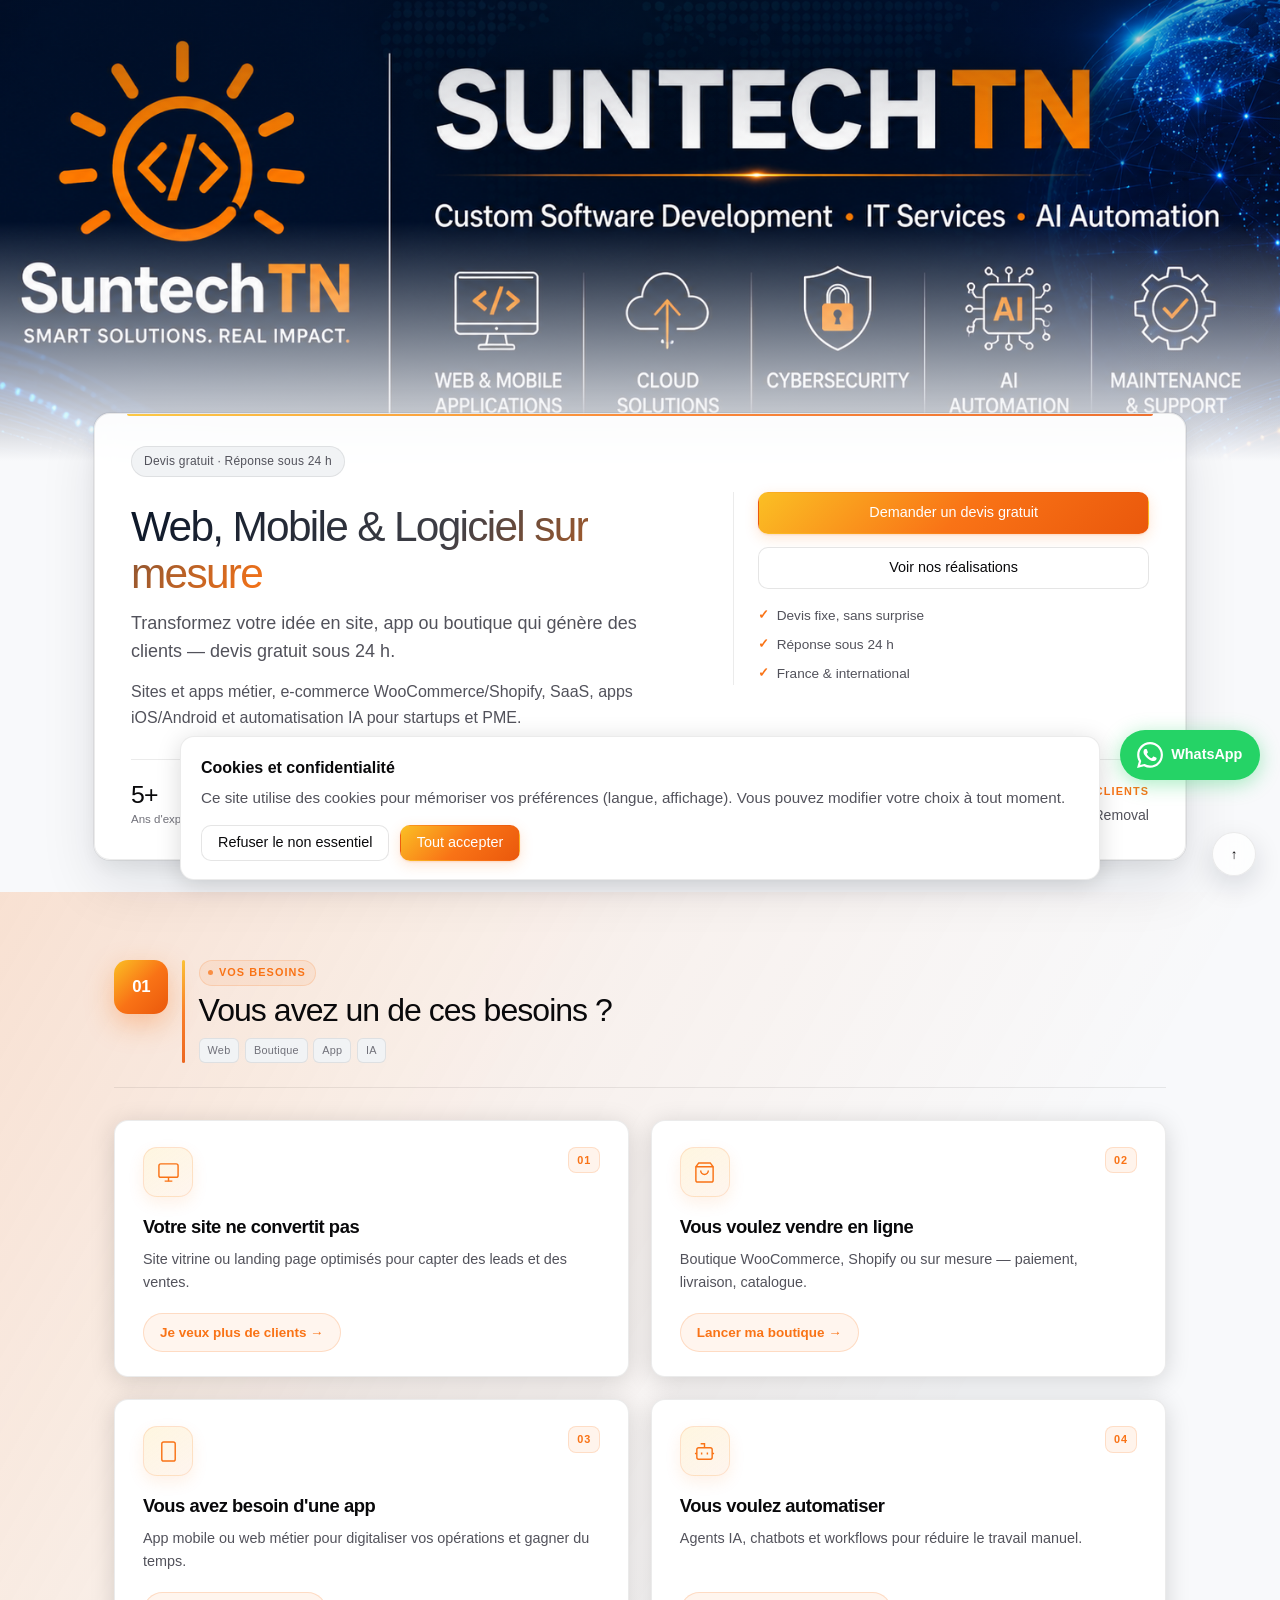
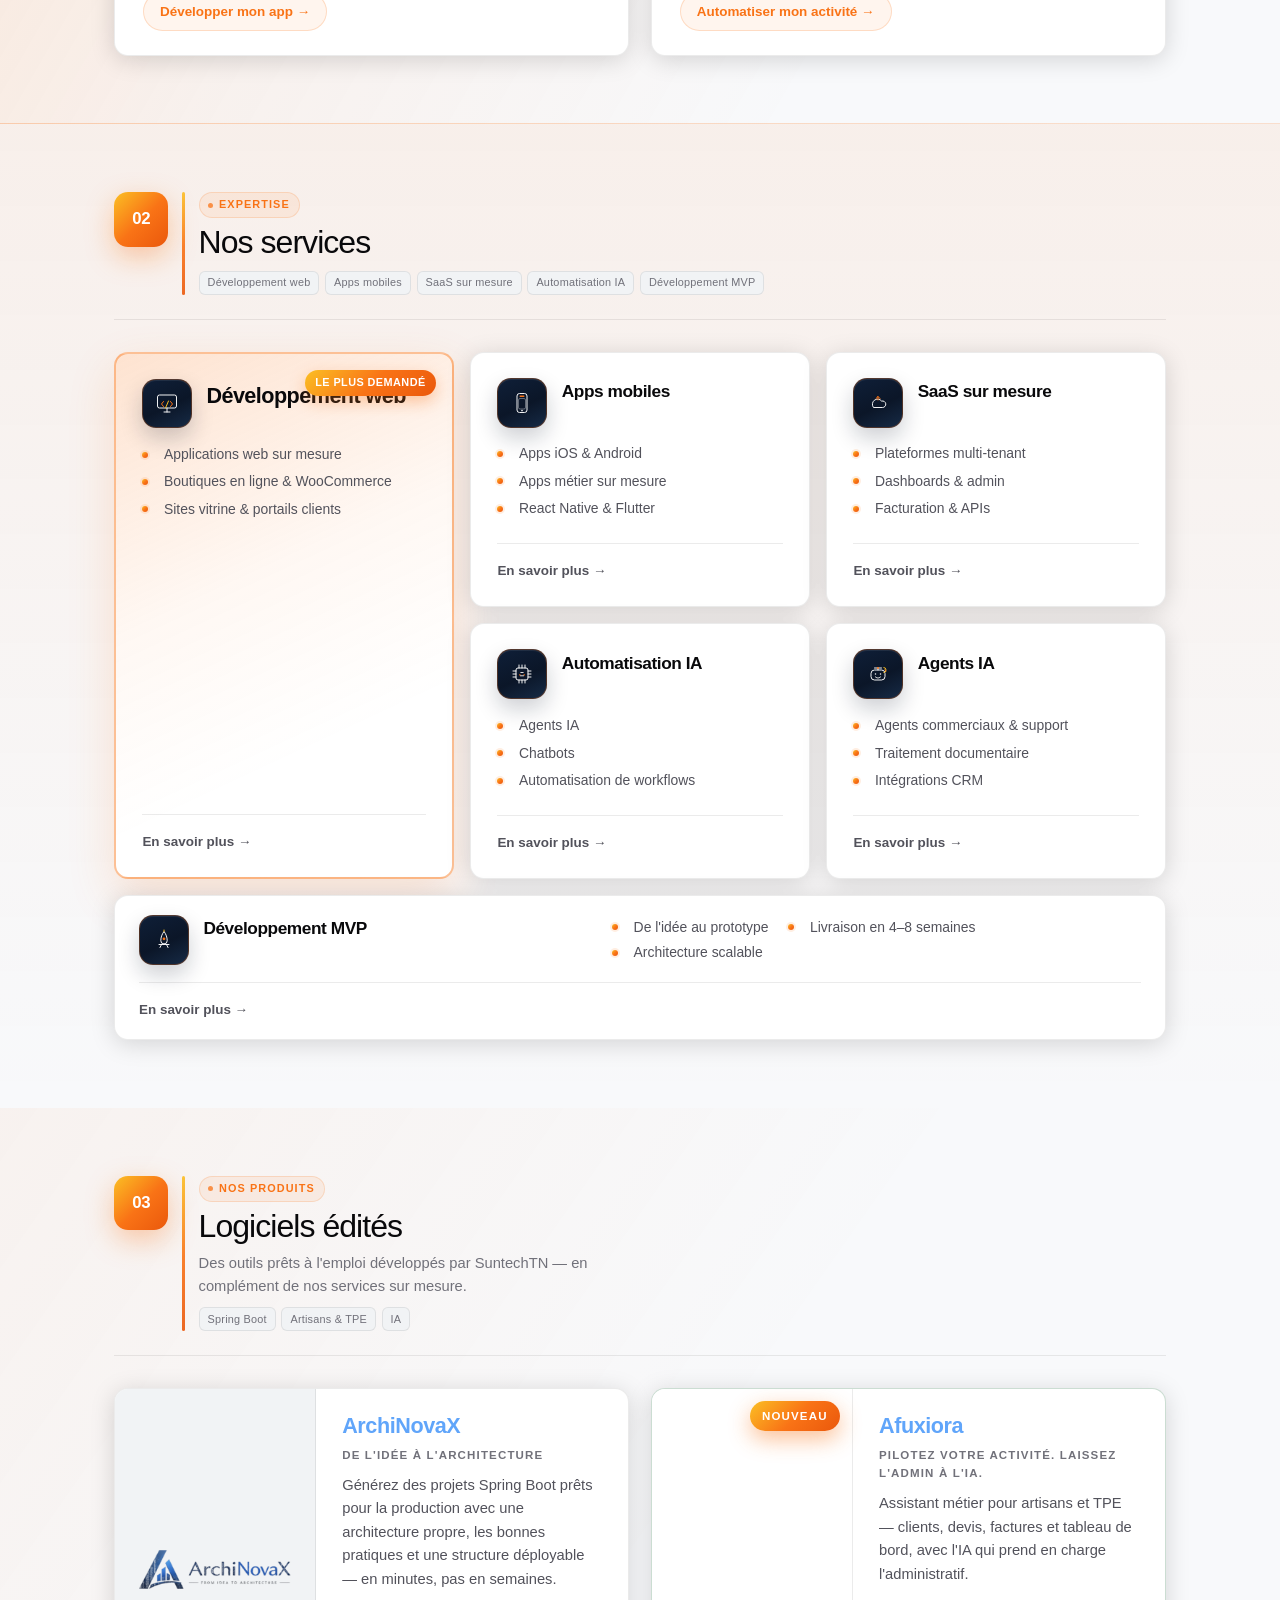
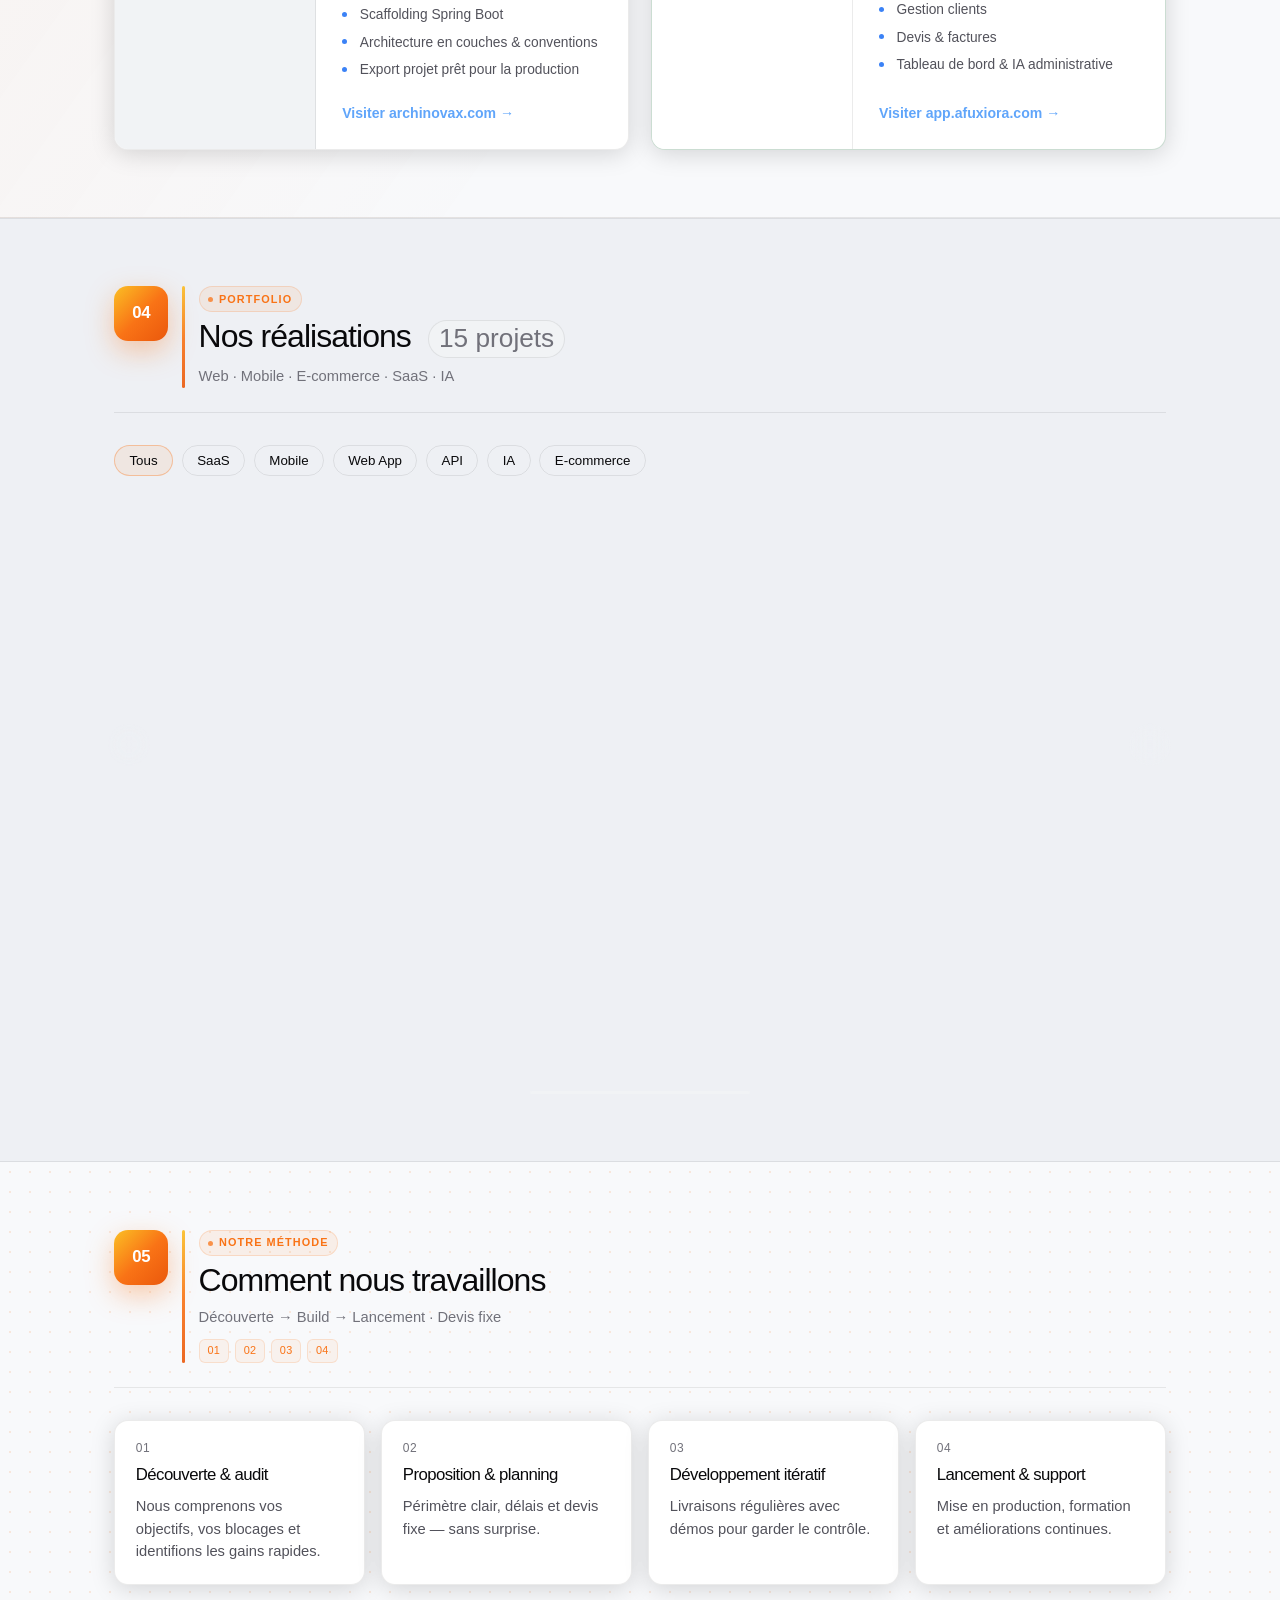
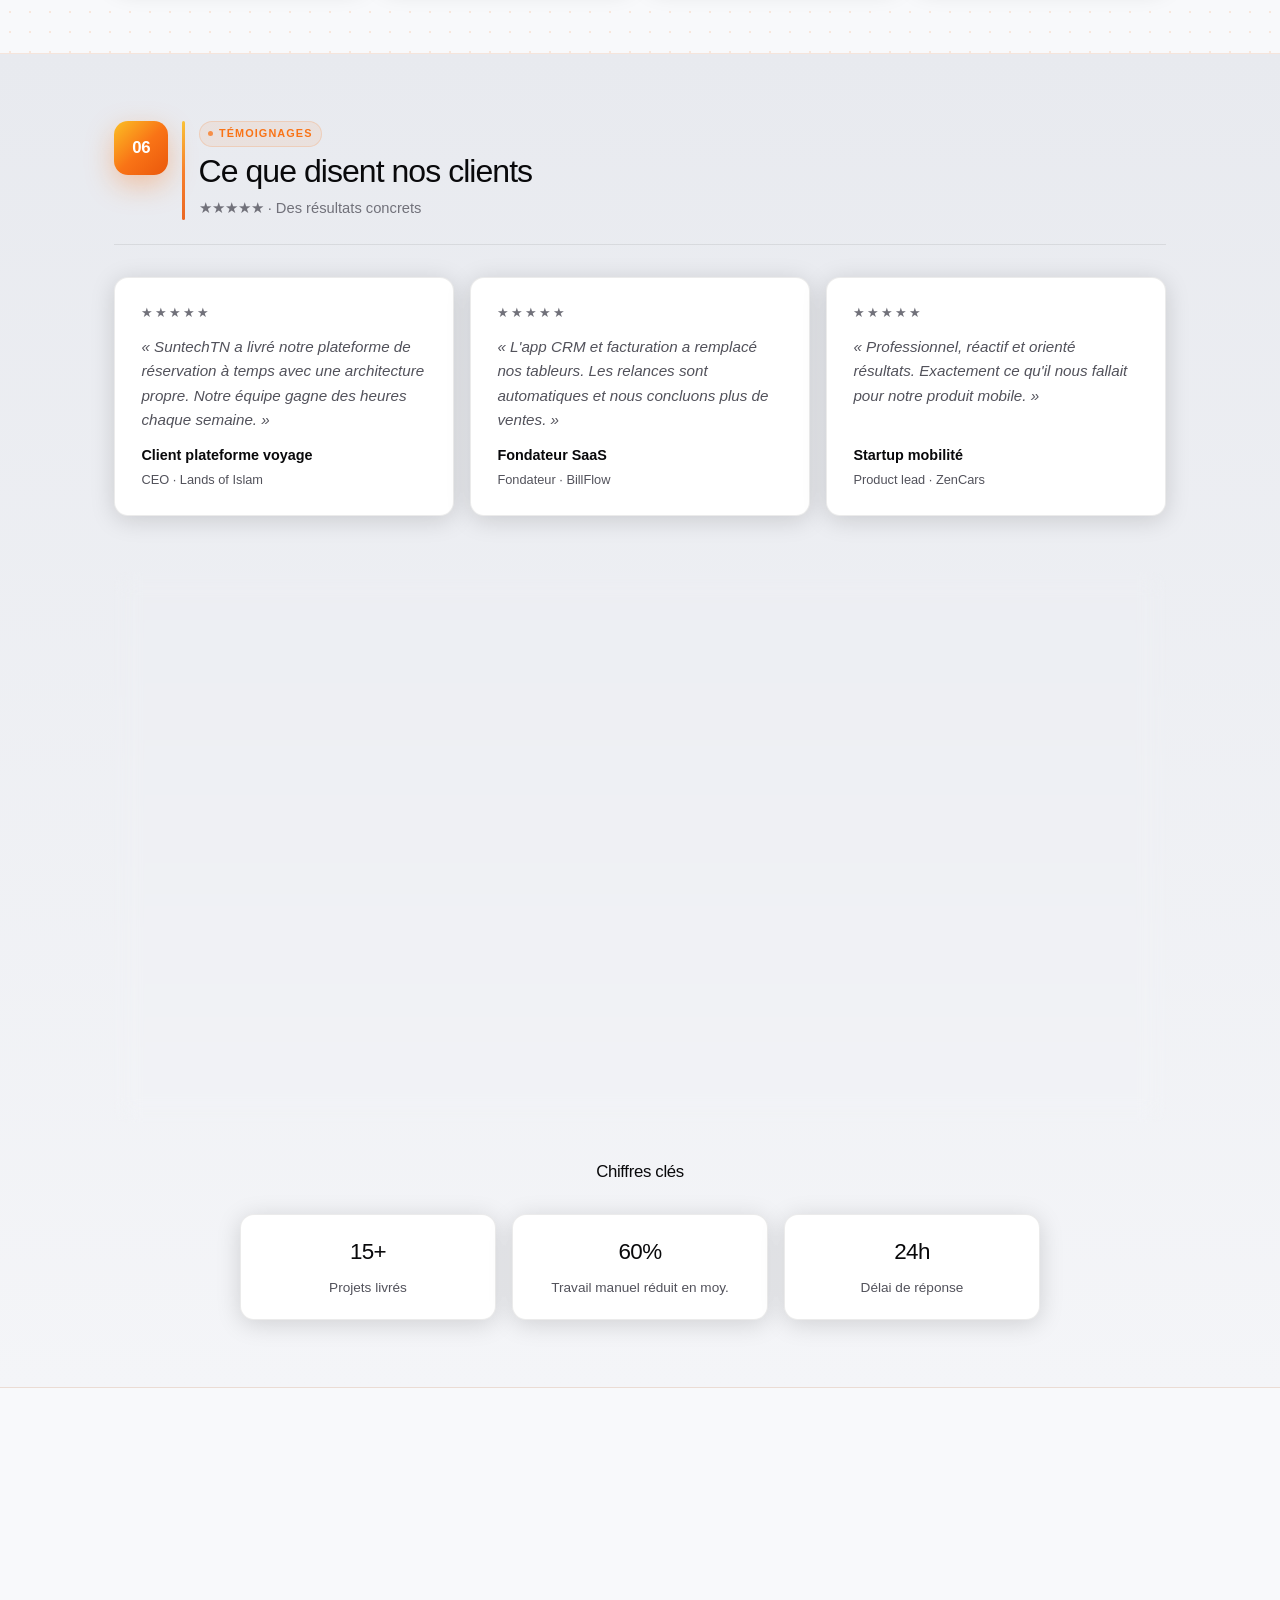
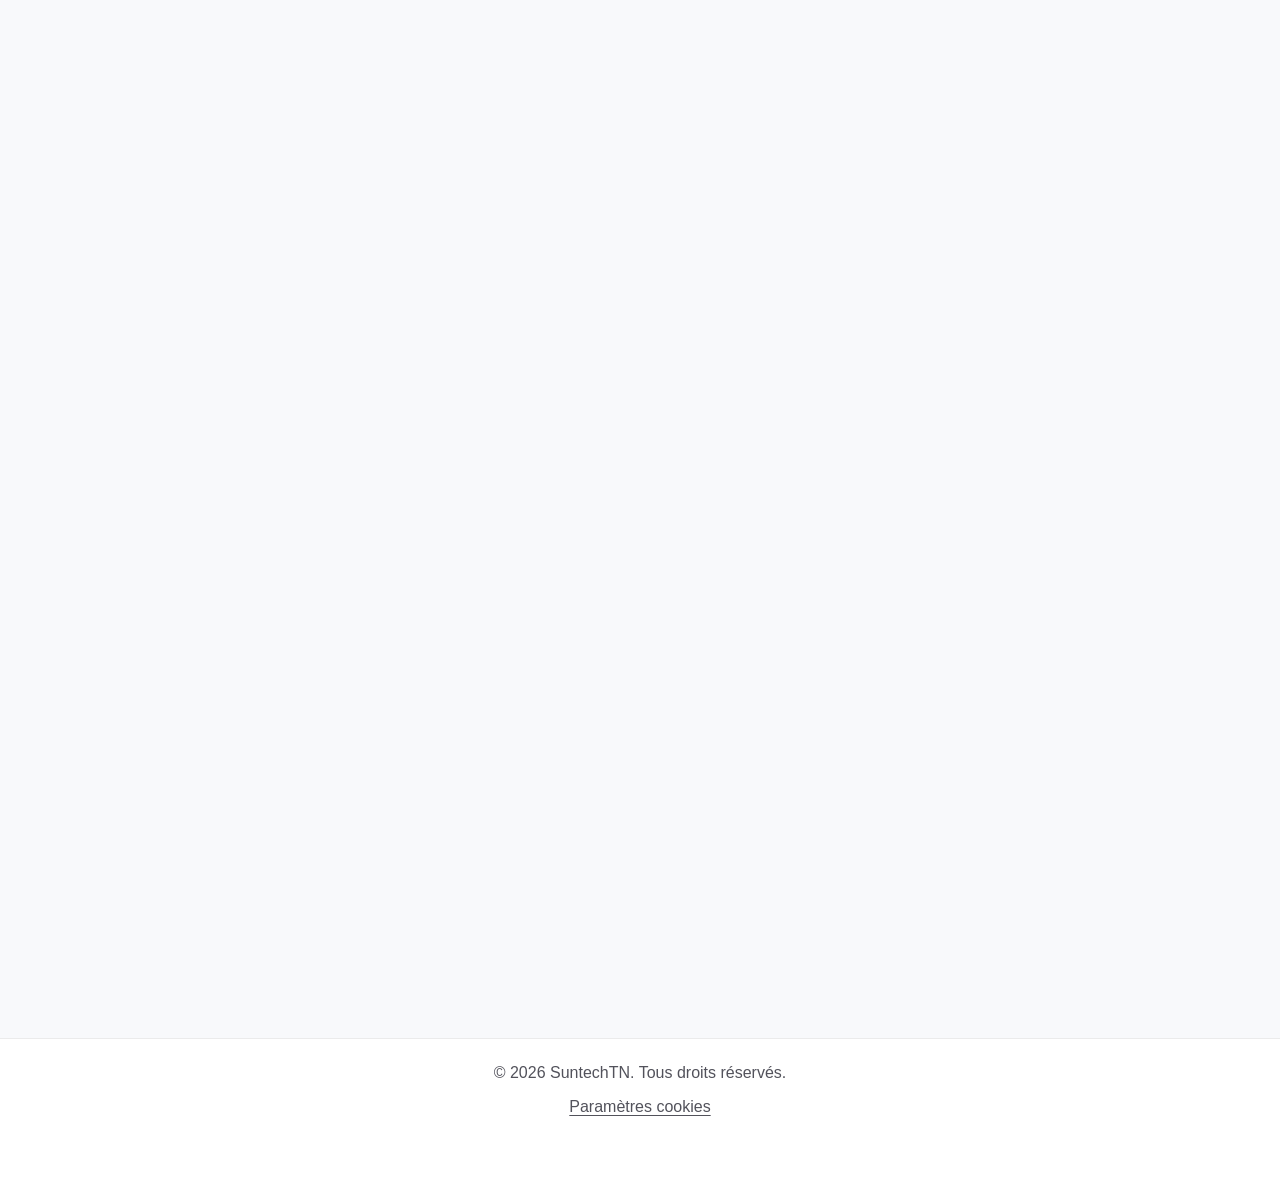
==== commit 96a4be8c: "Fix mobile menu stacking, visibility, and link colors on homepage." ====
--- a/index.html
+++ b/index.html
@@ -183,6 +183,18 @@
                 pointer-events: none;
             }
 
+            body.page-home:not(.past-banner).nav-open .site-header {
+                z-index: 1010 !important;
+                pointer-events: auto !important;
+            }
+
+            body.page-home:not(.past-banner).nav-open .site-header .nav-links,
+            body.page-home:not(.past-banner) .site-header .nav-links.active {
+                display: flex !important;
+                visibility: visible !important;
+                pointer-events: auto !important;
+            }
+
             body.page-home.at-top .site-header .hamburger,
             body.page-home:not(.past-banner) .site-header .hamburger {
                 display: flex !important;
@@ -192,6 +204,10 @@
                 right: 0.75rem !important;
                 pointer-events: auto !important;
             }
+
+            body.page-home:not(.past-banner).nav-open .site-header .hamburger {
+                z-index: 1012 !important;
+            }
         }
 
         body.page-home.at-top .site-header .navbar,
@@ -201,7 +217,7 @@
             display: none !important;
         }
     </style>
-    <link rel="stylesheet" href="style.css?v=20260630-banner-pro">
+    <link rel="stylesheet" href="style.css?v=20260630-mobile-nav">
 </head>
 
 <body class="page-home at-top">
@@ -1272,8 +1288,8 @@
             ]
         }
     </script>
-    <script src="translations.js?v=20260630-banner-pro" defer></script>
-    <script src="script.js?v=20260630-banner-pro" defer></script>
+    <script src="translations.js?v=20260630-mobile-nav" defer></script>
+    <script src="script.js?v=20260630-mobile-nav" defer></script>
 </body>
 
 </html>
--- a/style.css
+++ b/style.css
@@ -223,7 +223,6 @@
     top: 0 !important;
     left: 0 !important;
     right: 0 !important;
-    z-index: -1 !important;
     height: 0 !important;
     max-height: 0 !important;
     min-height: 0 !important;
@@ -238,6 +237,27 @@
     pointer-events: none;
 }
 
+@media (min-width: 1025px) {
+    body.page-home.at-top .site-header,
+    body.page-home.at-top.past-banner .site-header,
+    body.page-home:not(.past-banner) .site-header {
+        z-index: -1 !important;
+    }
+}
+
+@media (max-width: 1024px) {
+    body.page-home:not(.past-banner) .site-header {
+        z-index: 1006 !important;
+        overflow: visible !important;
+    }
+
+    body.page-home:not(.past-banner).nav-open .site-header {
+        z-index: 1010 !important;
+        pointer-events: auto !important;
+        overflow: visible !important;
+    }
+}
+
 body.page-home.at-top .site-header .hamburger,
 body.page-home:not(.past-banner) .site-header .hamburger {
     z-index: 1006 !important;
@@ -261,7 +281,6 @@
     top: 0;
     left: 0;
     right: 0;
-    z-index: -1 !important;
     height: 0 !important;
     max-height: 0 !important;
     min-height: 0 !important;
@@ -276,6 +295,19 @@
     visibility: visible;
 }
 
+@media (min-width: 1025px) {
+    body.page-home:not(.past-banner) .site-header {
+        z-index: -1 !important;
+    }
+}
+
+@media (max-width: 1024px) {
+    body.page-home:not(.past-banner) .site-header {
+        z-index: 1006 !important;
+        overflow: visible !important;
+    }
+}
+
 body.page-home:not(.past-banner) .navbar {
     display: none !important;
     visibility: hidden !important;
@@ -293,6 +325,19 @@
 body.page-home:not(.past-banner) .site-header .nav-links.active {
     display: flex !important;
     visibility: visible !important;
+    pointer-events: auto !important;
+}
+
+@media (max-width: 1024px) {
+    body.page-home:not(.past-banner).nav-open .site-header .nav-links .nav-link,
+    body.page-home:not(.past-banner).nav-open .site-header .nav-links .nav-dropdown-toggle,
+    body.page-home:not(.past-banner).nav-open .site-header .nav-links .lang-btn {
+        color: var(--text-primary) !important;
+    }
+
+    body.page-home:not(.past-banner).nav-open .site-header .hamburger {
+        z-index: 1012 !important;
+    }
 }
 
 body.page-home:not(.past-banner) .site-header .hamburger {
@@ -2799,14 +2844,30 @@
     }
 
     body.page-home:not(.past-banner).nav-open .site-header {
+        z-index: 1010 !important;
         height: 0 !important;
         min-height: 0;
+        pointer-events: auto !important;
+        overflow: visible !important;
         background: transparent !important;
         border: none !important;
     }
 
     body.page-home:not(.past-banner).nav-open .site-header .navbar {
         display: none !important;
+    }
+
+    body.page-home:not(.past-banner).nav-open .site-header .nav-links,
+    body.page-home:not(.past-banner).nav-open .site-header .nav-links.active {
+        display: flex !important;
+        visibility: visible !important;
+        pointer-events: auto !important;
+    }
+
+    body.page-home:not(.past-banner).nav-open .site-header .nav-links .nav-link,
+    body.page-home:not(.past-banner).nav-open .site-header .nav-links .nav-dropdown-toggle,
+    body.page-home:not(.past-banner).nav-open .site-header .nav-links .lang-btn {
+        color: var(--text-primary) !important;
     }
 
     body.page-home:not(.past-banner).nav-open .site-header .hamburger {
@@ -2942,7 +3003,7 @@
         left: 0;
         right: 0;
         bottom: 0;
-        z-index: 1004;
+        z-index: 1011;
         margin: 0;
         padding: 0 0 calc(1rem + env(safe-area-inset-bottom, 0px));
         overflow-y: auto;
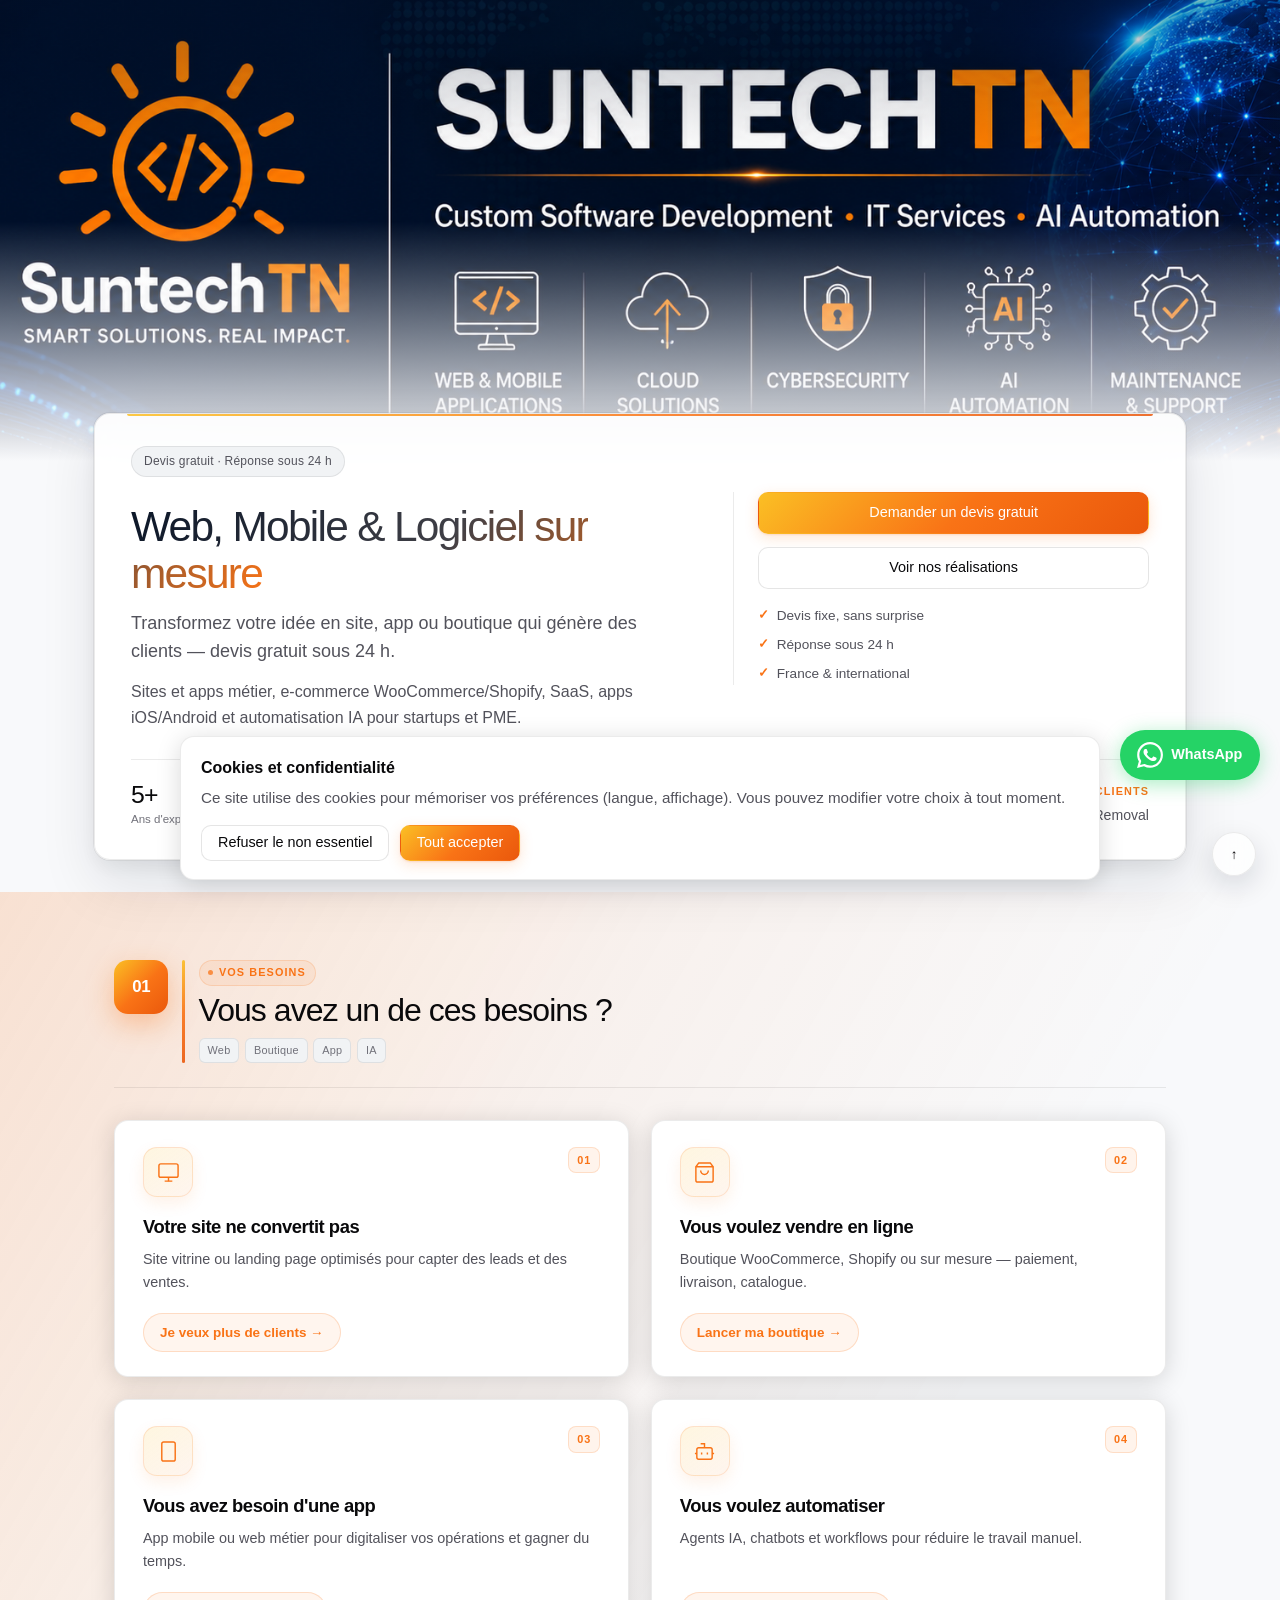
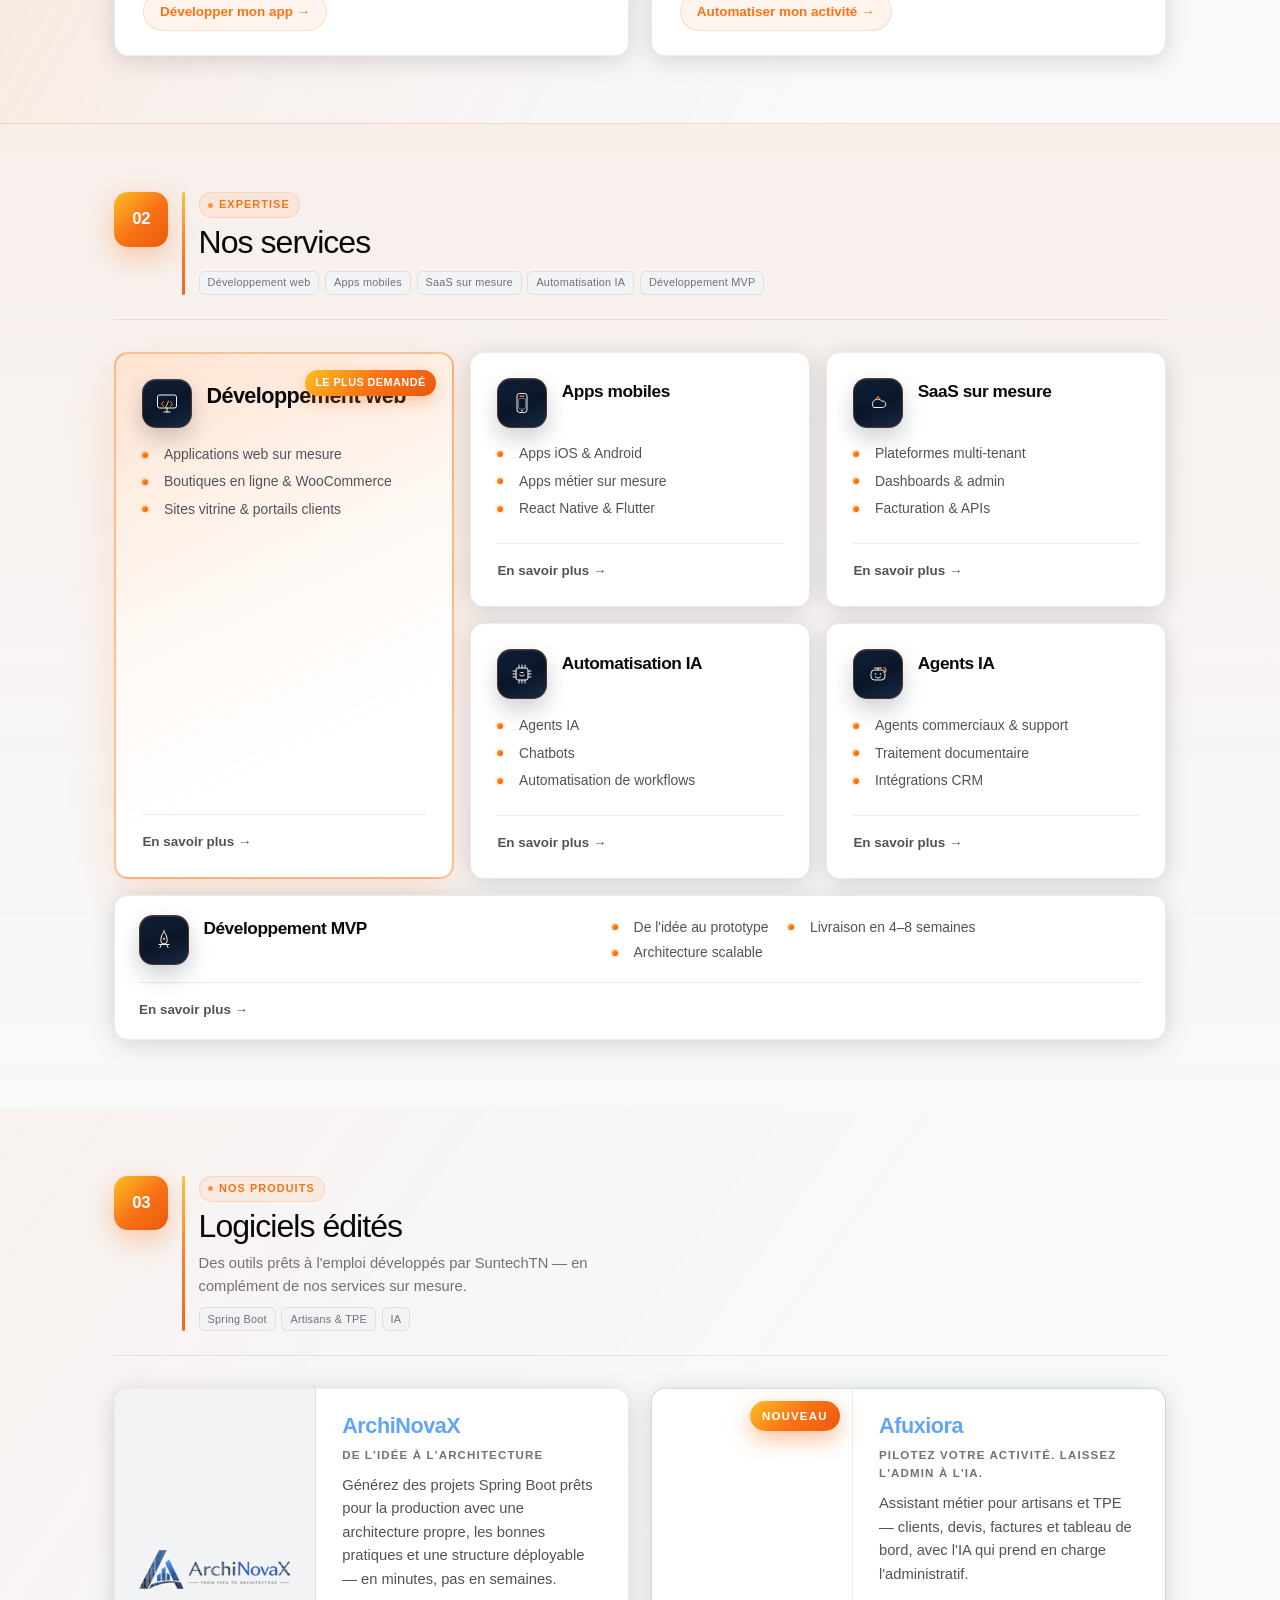
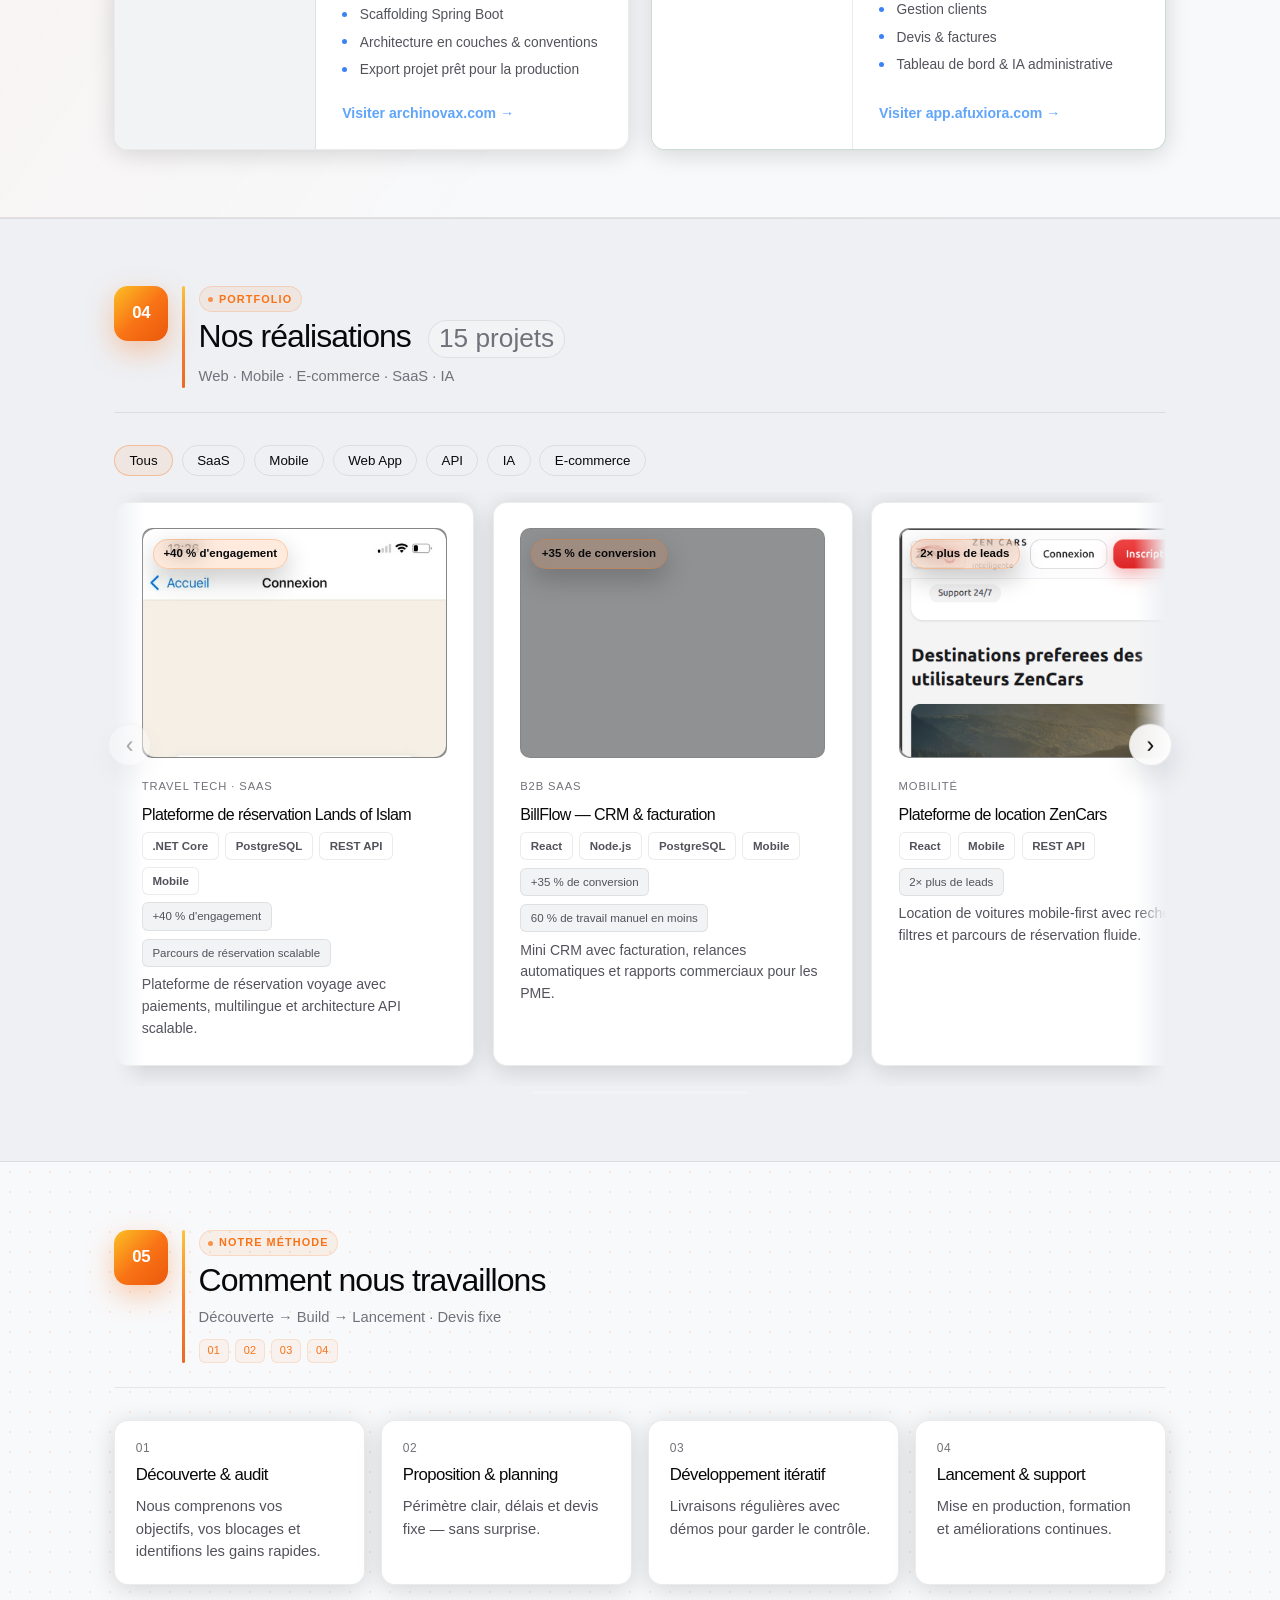
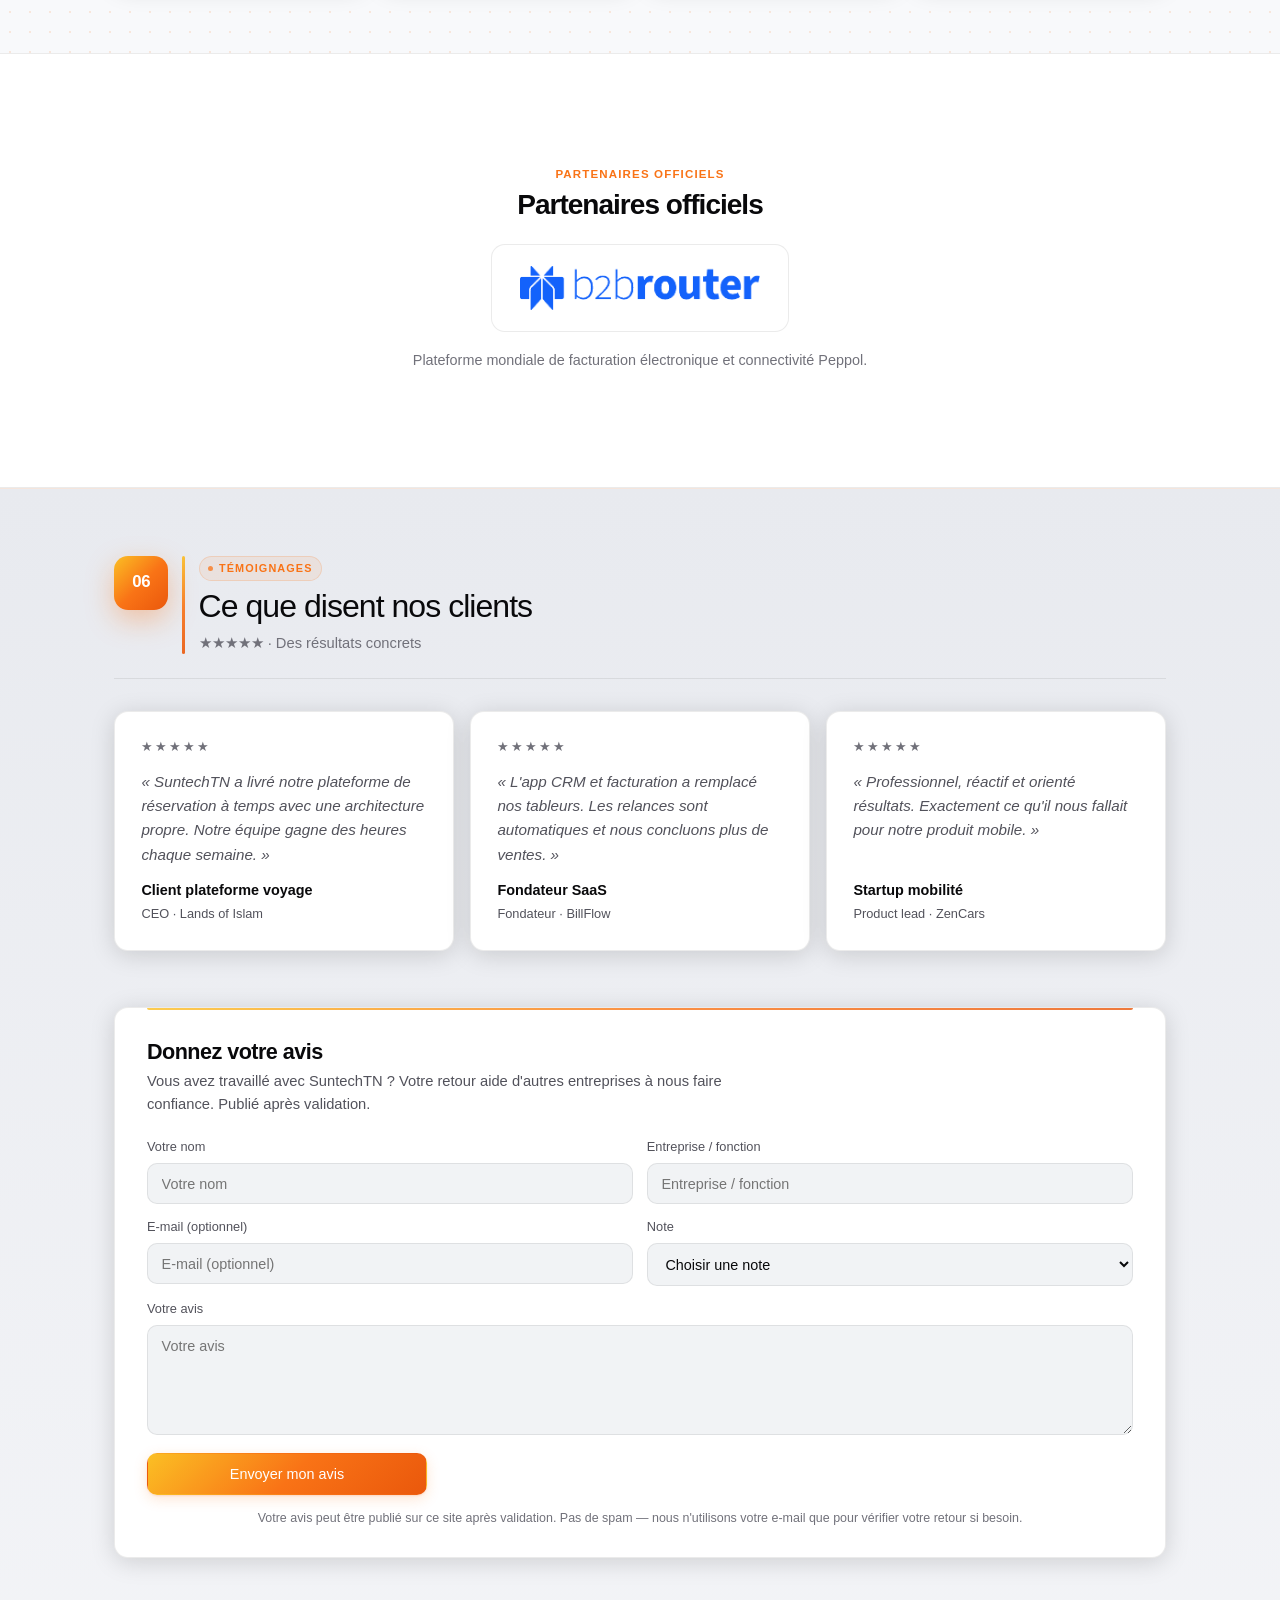
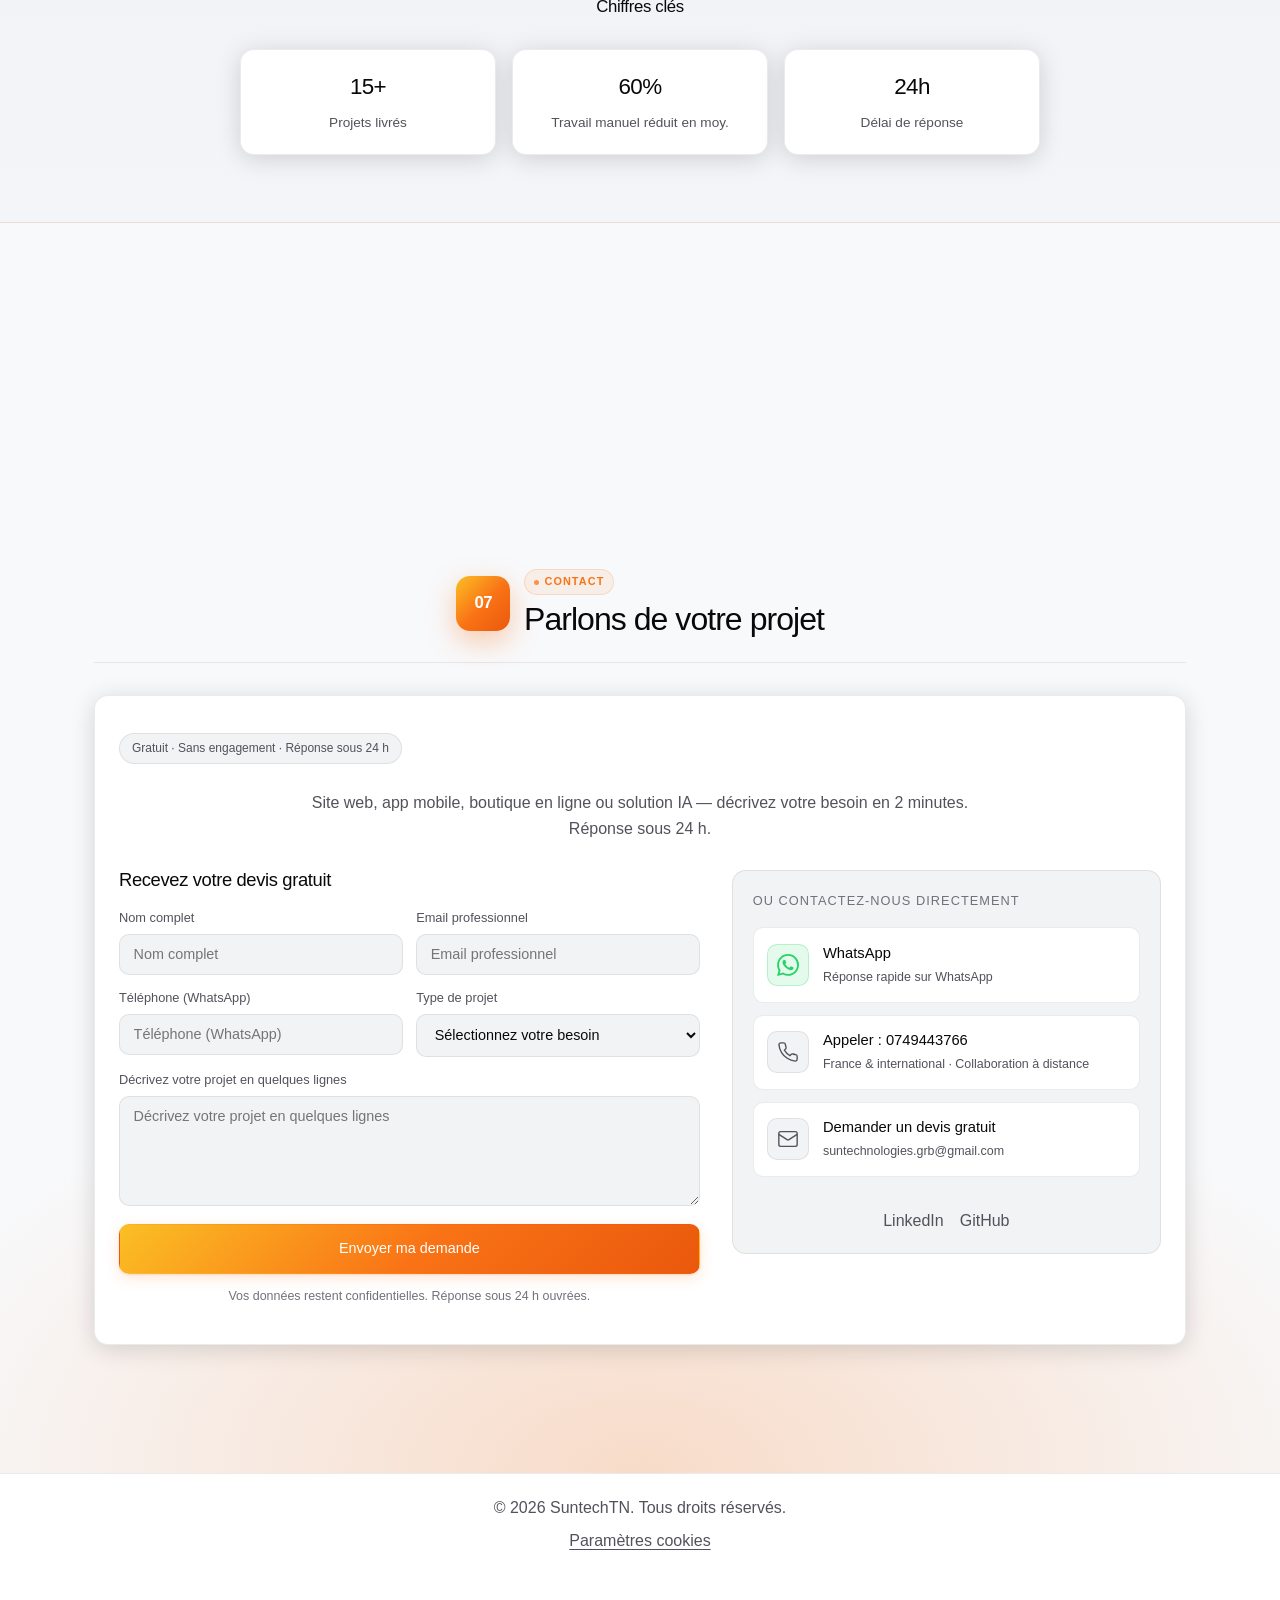
==== commit 1050720e: "Add B2Brouter as an official partner on the homepage." ====
--- a/index.html
+++ b/index.html
@@ -899,6 +899,29 @@
             </div>
         </section>
 
+        <section class="partners reveal section-shell section-tone-partners" id="partners" aria-labelledby="partners-heading">
+            <div class="section-content partners-content">
+                <p class="partners-eyebrow" data-i18n="partners_eyebrow">Official partners</p>
+                <h2 class="partners-title" id="partners-heading" data-i18n="partners_title">Official partners</h2>
+                <ul class="partners-logos" role="list">
+                    <li>
+                        <a href="https://www.b2brouter.net/" class="partner-logo-link" target="_blank" rel="noopener noreferrer" aria-label="B2Brouter">
+                            <img
+                                src="img/b2brouter-logo.png"
+                                alt="B2Brouter"
+                                class="partner-logo"
+                                width="521"
+                                height="95"
+                                loading="lazy"
+                                decoding="async"
+                            >
+                        </a>
+                    </li>
+                </ul>
+                <p class="partners-lead" data-i18n="partners_b2brouter_desc">Global e-invoicing &amp; Peppol connectivity platform.</p>
+            </div>
+        </section>
+
         <section class="testimonials reveal section-shell section-tone-testimonials" id="testimonials">
             <header class="section-head section-head-chapter accordion-heading-visual">
                 <span class="section-chapter-badge" aria-hidden="true">06</span>
@@ -1288,7 +1311,7 @@
             ]
         }
     </script>
-    <script src="translations.js?v=20260630-mobile-nav" defer></script>
+    <script src="translations.js?v=20260630-partners" defer></script>
     <script src="script.js?v=20260630-mobile-nav" defer></script>
 </body>
 
--- a/style.css
+++ b/style.css
@@ -4004,6 +4004,84 @@
     color: var(--text-primary);
 }
 
+.section-tone-partners::before {
+    background: var(--bg-subtle);
+    border-top: 1px solid var(--glass-border);
+    border-bottom: 1px solid var(--glass-border);
+}
+
+[data-theme="light"] .section-tone-partners::before {
+    background: var(--bg-elevated);
+}
+
+.partners-content {
+    max-width: 920px;
+    margin: 0 auto;
+    padding: 2.75rem 5% 3rem;
+    text-align: center;
+}
+
+.partners-eyebrow {
+    margin: 0 0 0.35rem;
+    font-size: 0.72rem;
+    font-weight: 600;
+    letter-spacing: 0.1em;
+    text-transform: uppercase;
+    color: var(--brand-orange);
+}
+
+.partners-title {
+    margin: 0 0 1.5rem;
+    font-size: clamp(1.35rem, 2.5vw, 1.75rem);
+    font-weight: 700;
+    color: var(--text-primary);
+}
+
+.partners-logos {
+    display: flex;
+    flex-wrap: wrap;
+    justify-content: center;
+    align-items: center;
+    gap: 1.5rem;
+    margin: 0;
+    padding: 0;
+    list-style: none;
+}
+
+.partner-logo-link {
+    display: inline-flex;
+    align-items: center;
+    justify-content: center;
+    min-height: 88px;
+    padding: 1rem 1.75rem;
+    border-radius: var(--radius-lg);
+    border: 1px solid var(--glass-border);
+    background: var(--bg-elevated);
+    transition: transform var(--transition-fast), border-color var(--transition-fast), box-shadow var(--transition-med);
+}
+
+.partner-logo-link:hover {
+    border-color: rgba(249, 115, 22, 0.32);
+    box-shadow: 0 14px 36px rgba(11, 22, 40, 0.1);
+    transform: translateY(-2px);
+}
+
+.partner-logo {
+    display: block;
+    width: auto;
+    max-width: min(240px, 62vw);
+    height: auto;
+    max-height: 48px;
+    object-fit: contain;
+}
+
+.partners-lead {
+    margin: 1.1rem 0 0;
+    font-size: 0.9rem;
+    line-height: 1.5;
+    color: var(--text-muted);
+}
+
 .trusted-stats {
     display: grid;
     grid-template-columns: repeat(3, minmax(0, 1fr));
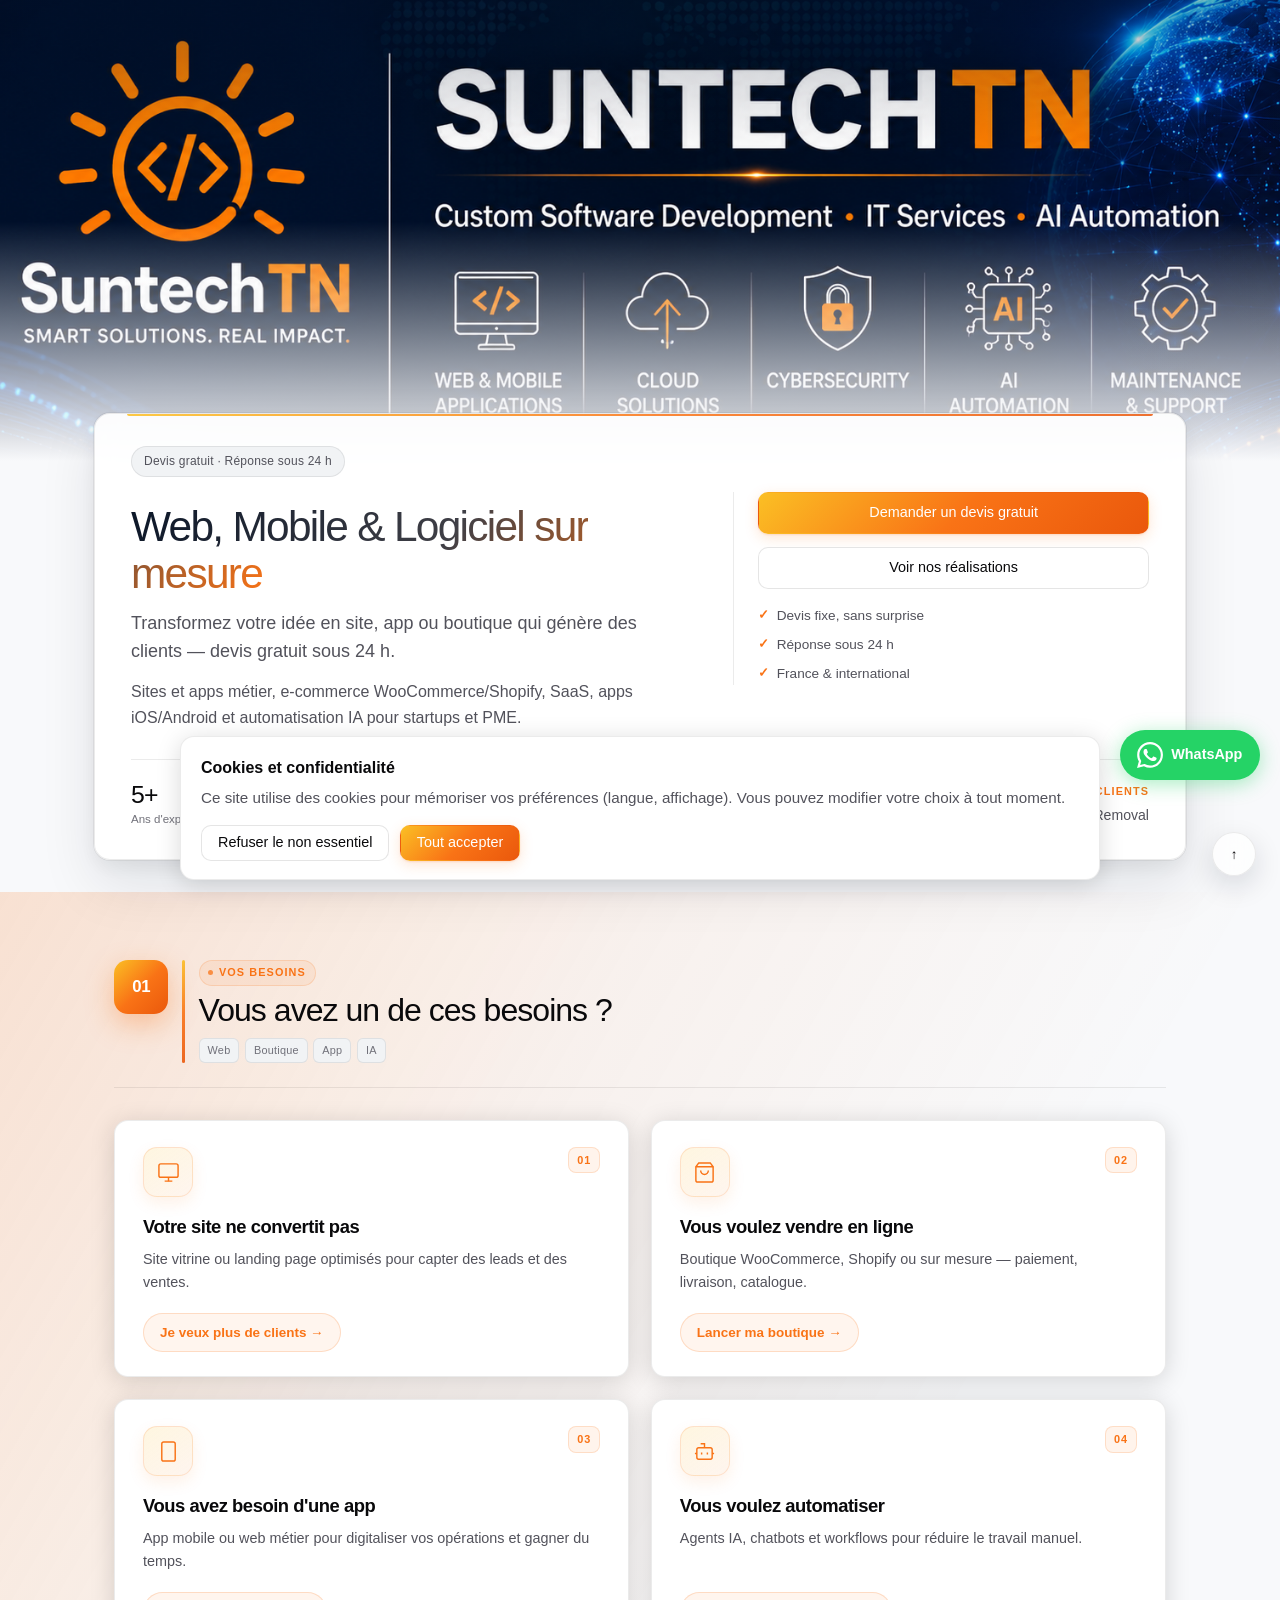
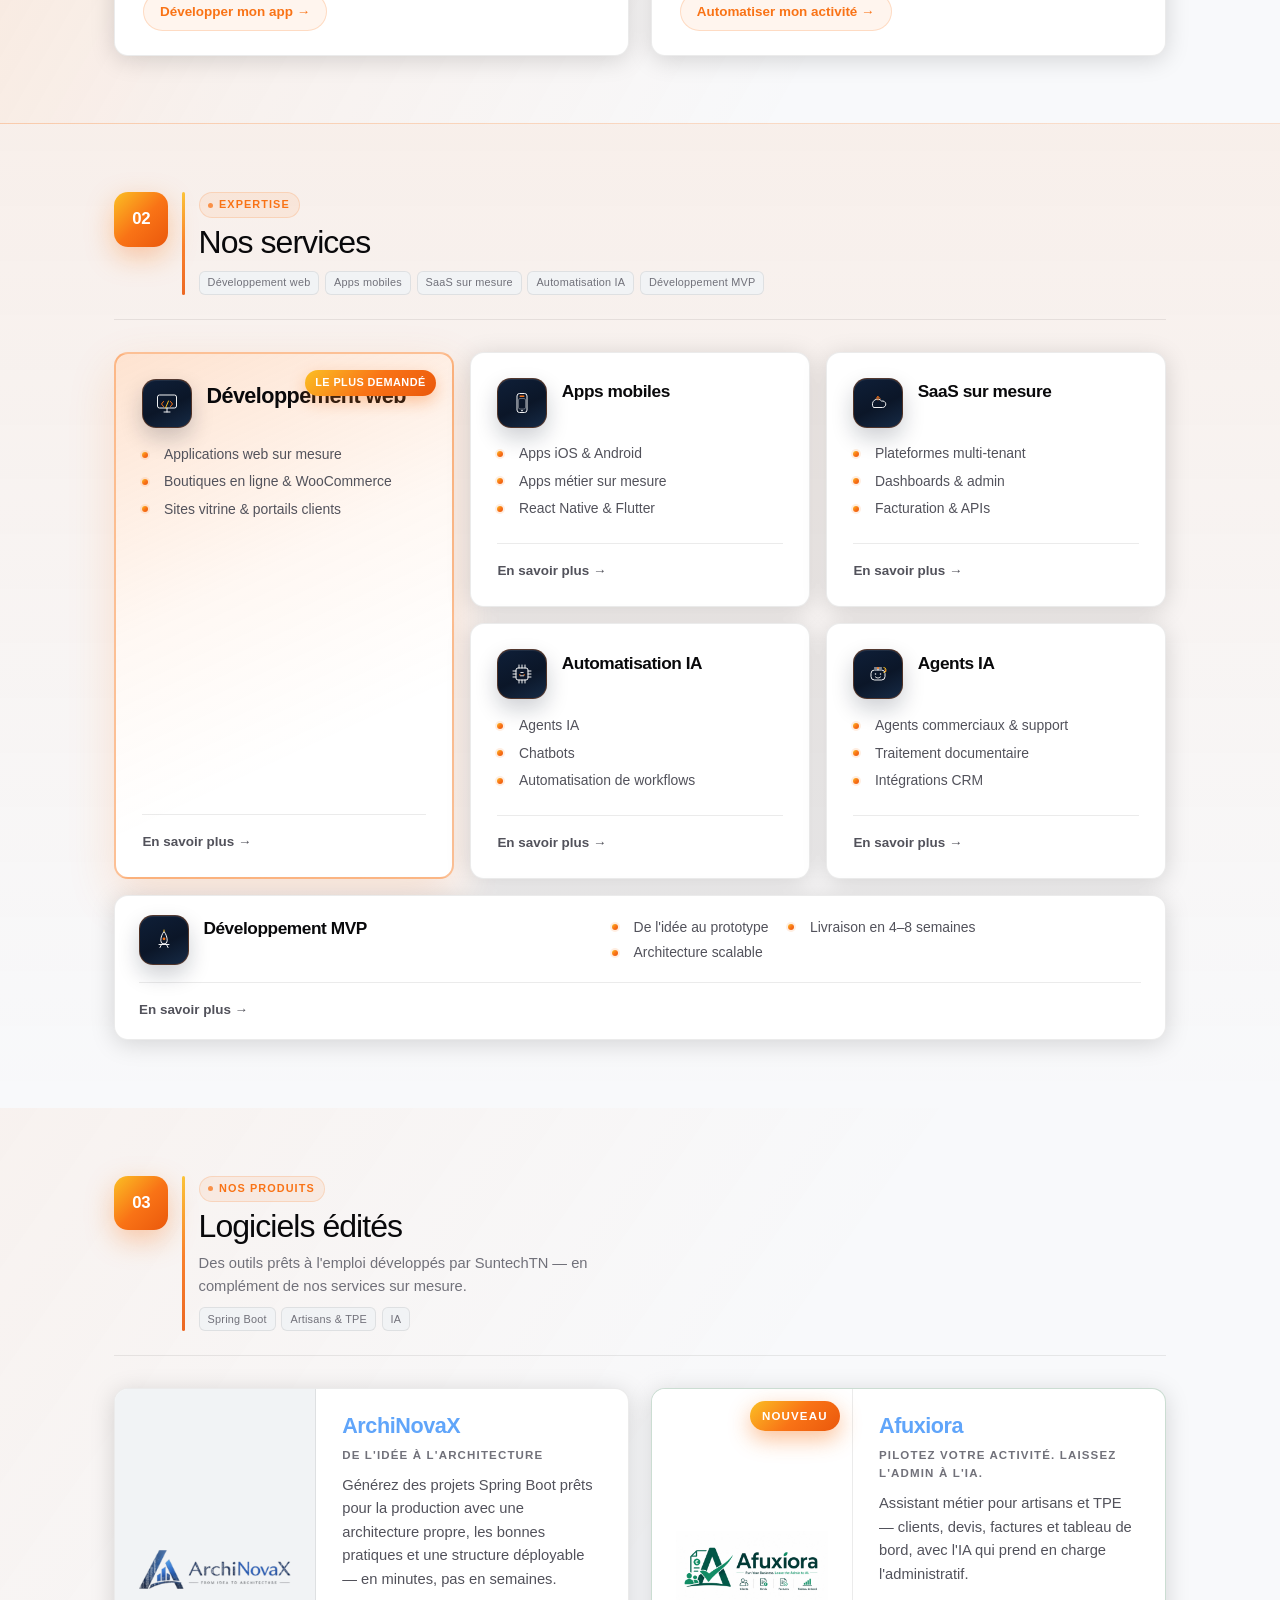
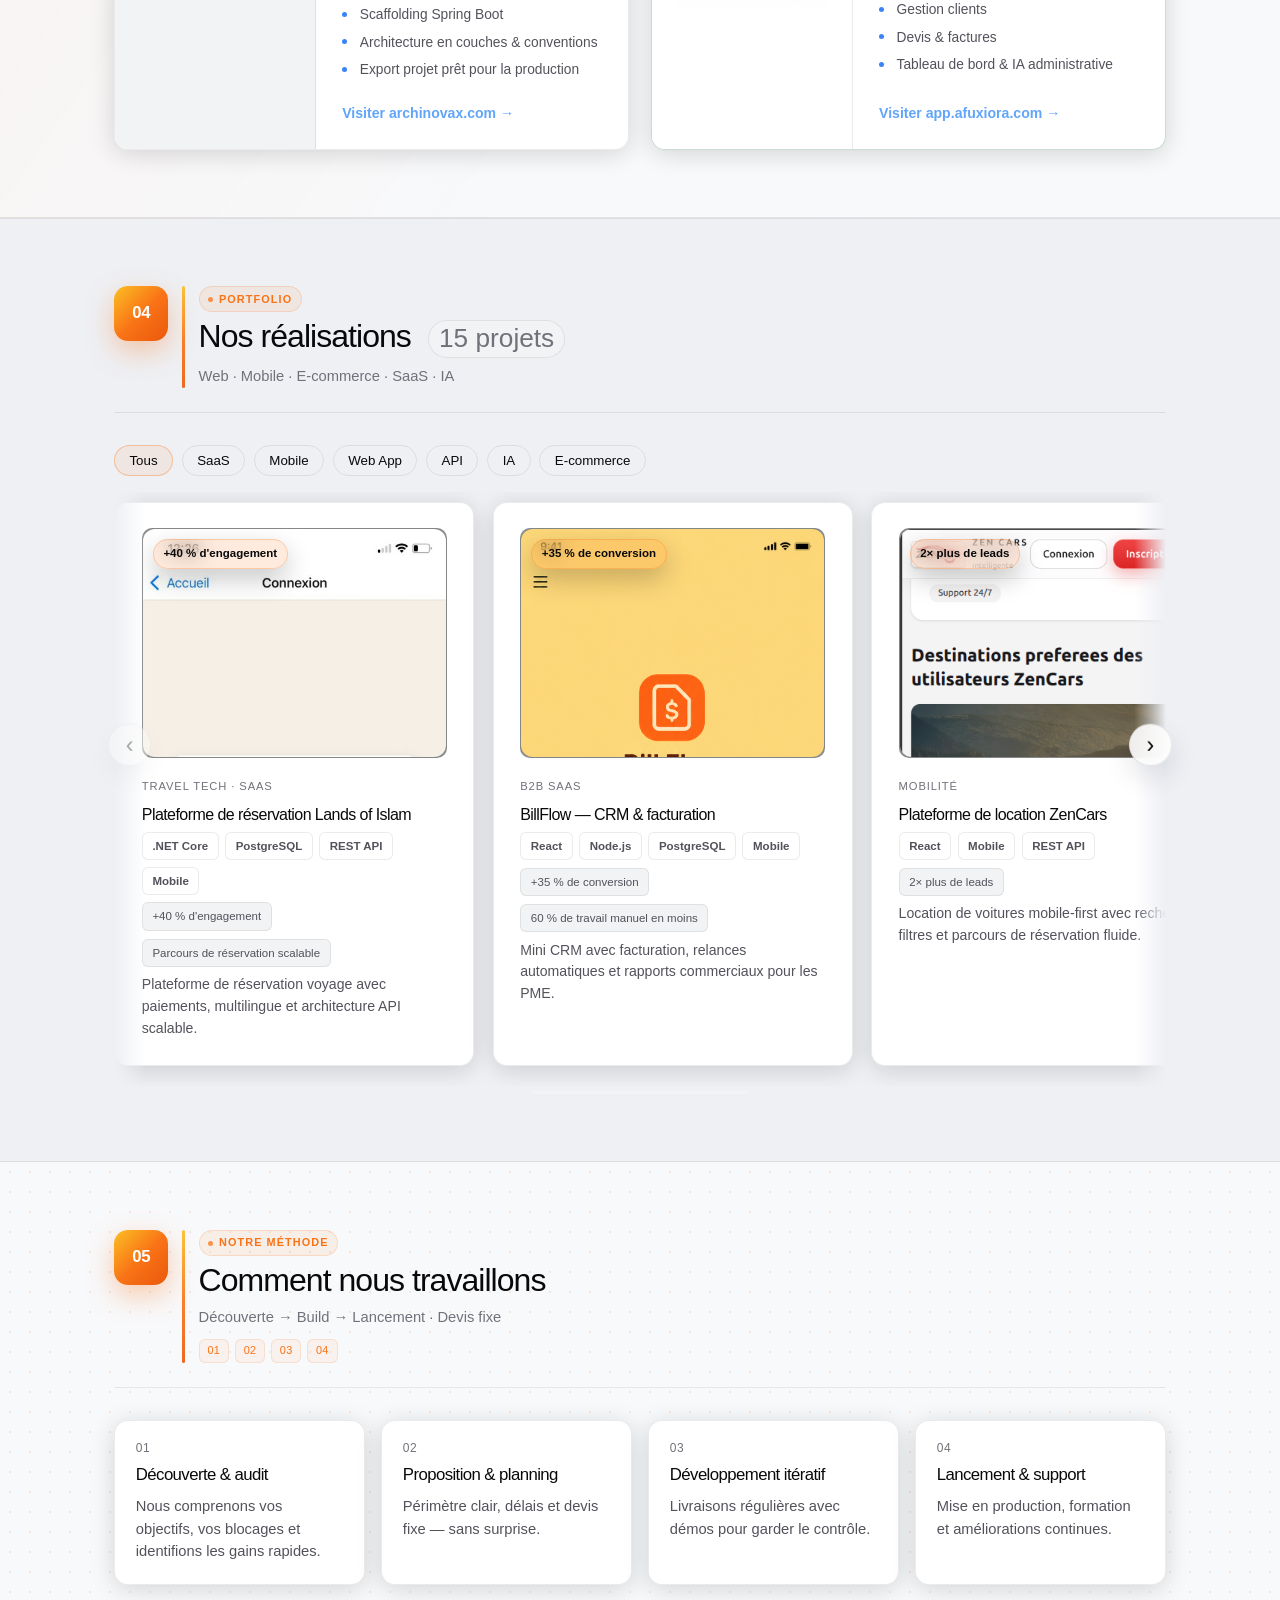
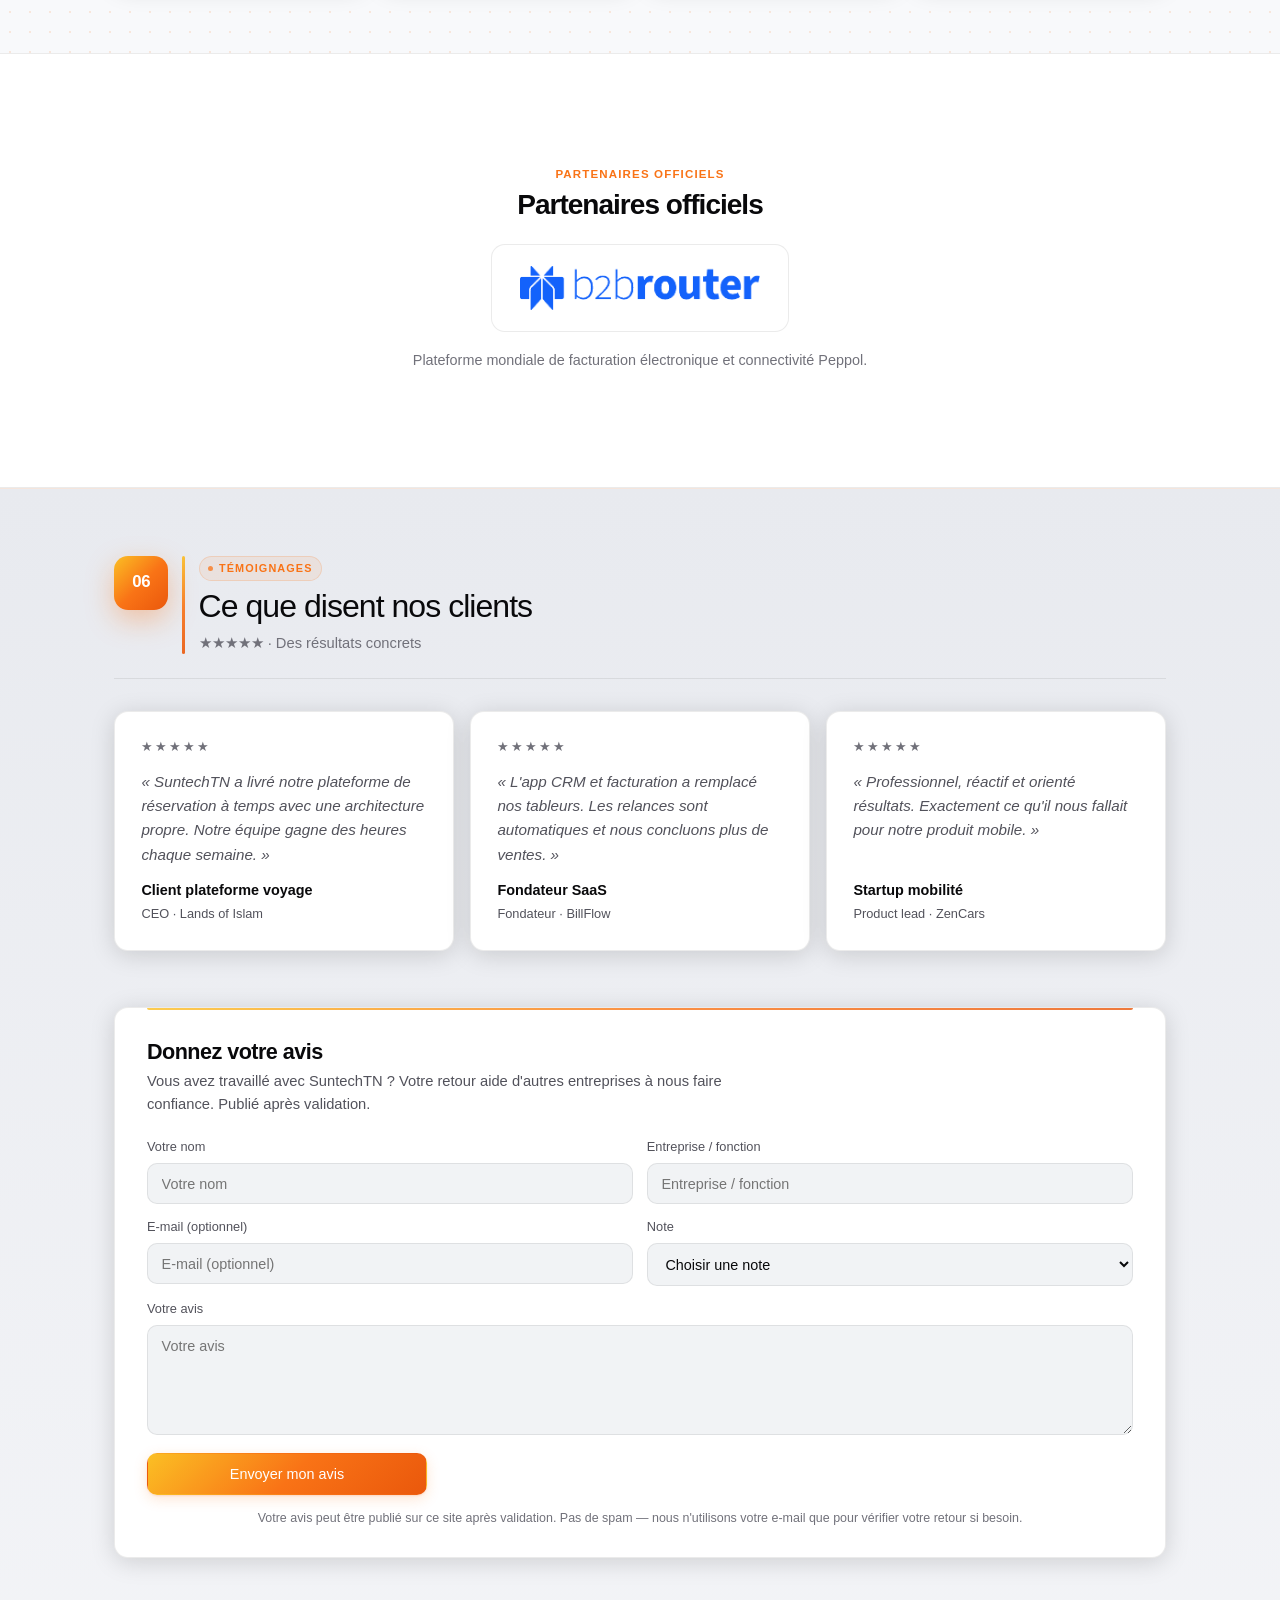
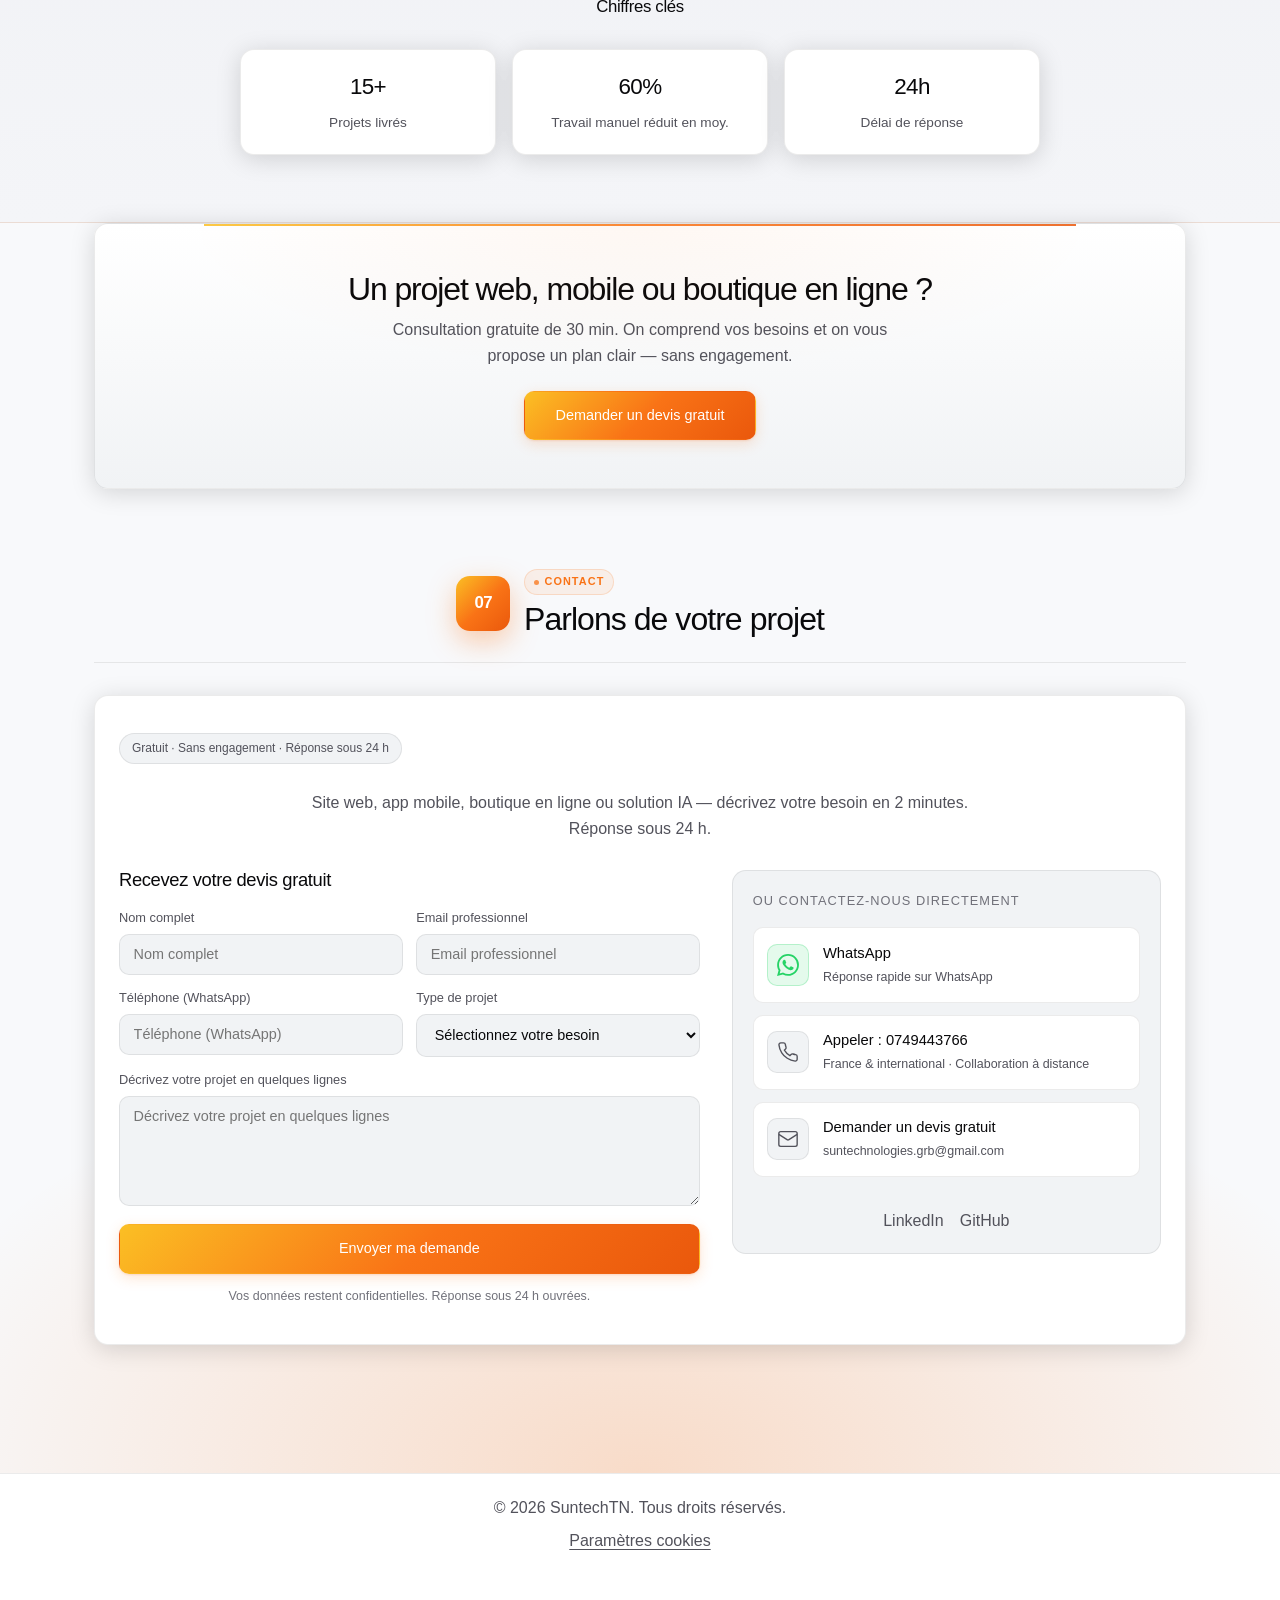
==== commit 3a0bbb5a: "Use build hash for asset cache busting on deploy." ====
--- a/index.html
+++ b/index.html
@@ -217,7 +217,7 @@
             display: none !important;
         }
     </style>
-    <link rel="stylesheet" href="style.css?v=20260630-mobile-nav">
+    <link rel="stylesheet" href="style.css?v=__BUILD_HASH__">
 </head>
 
 <body class="page-home at-top">
@@ -1311,8 +1311,8 @@
             ]
         }
     </script>
-    <script src="translations.js?v=20260630-partners" defer></script>
-    <script src="script.js?v=20260630-mobile-nav" defer></script>
+    <script src="translations.js?v=__BUILD_HASH__" defer></script>
+    <script src="script.js?v=__BUILD_HASH__" defer></script>
 </body>
 
 </html>
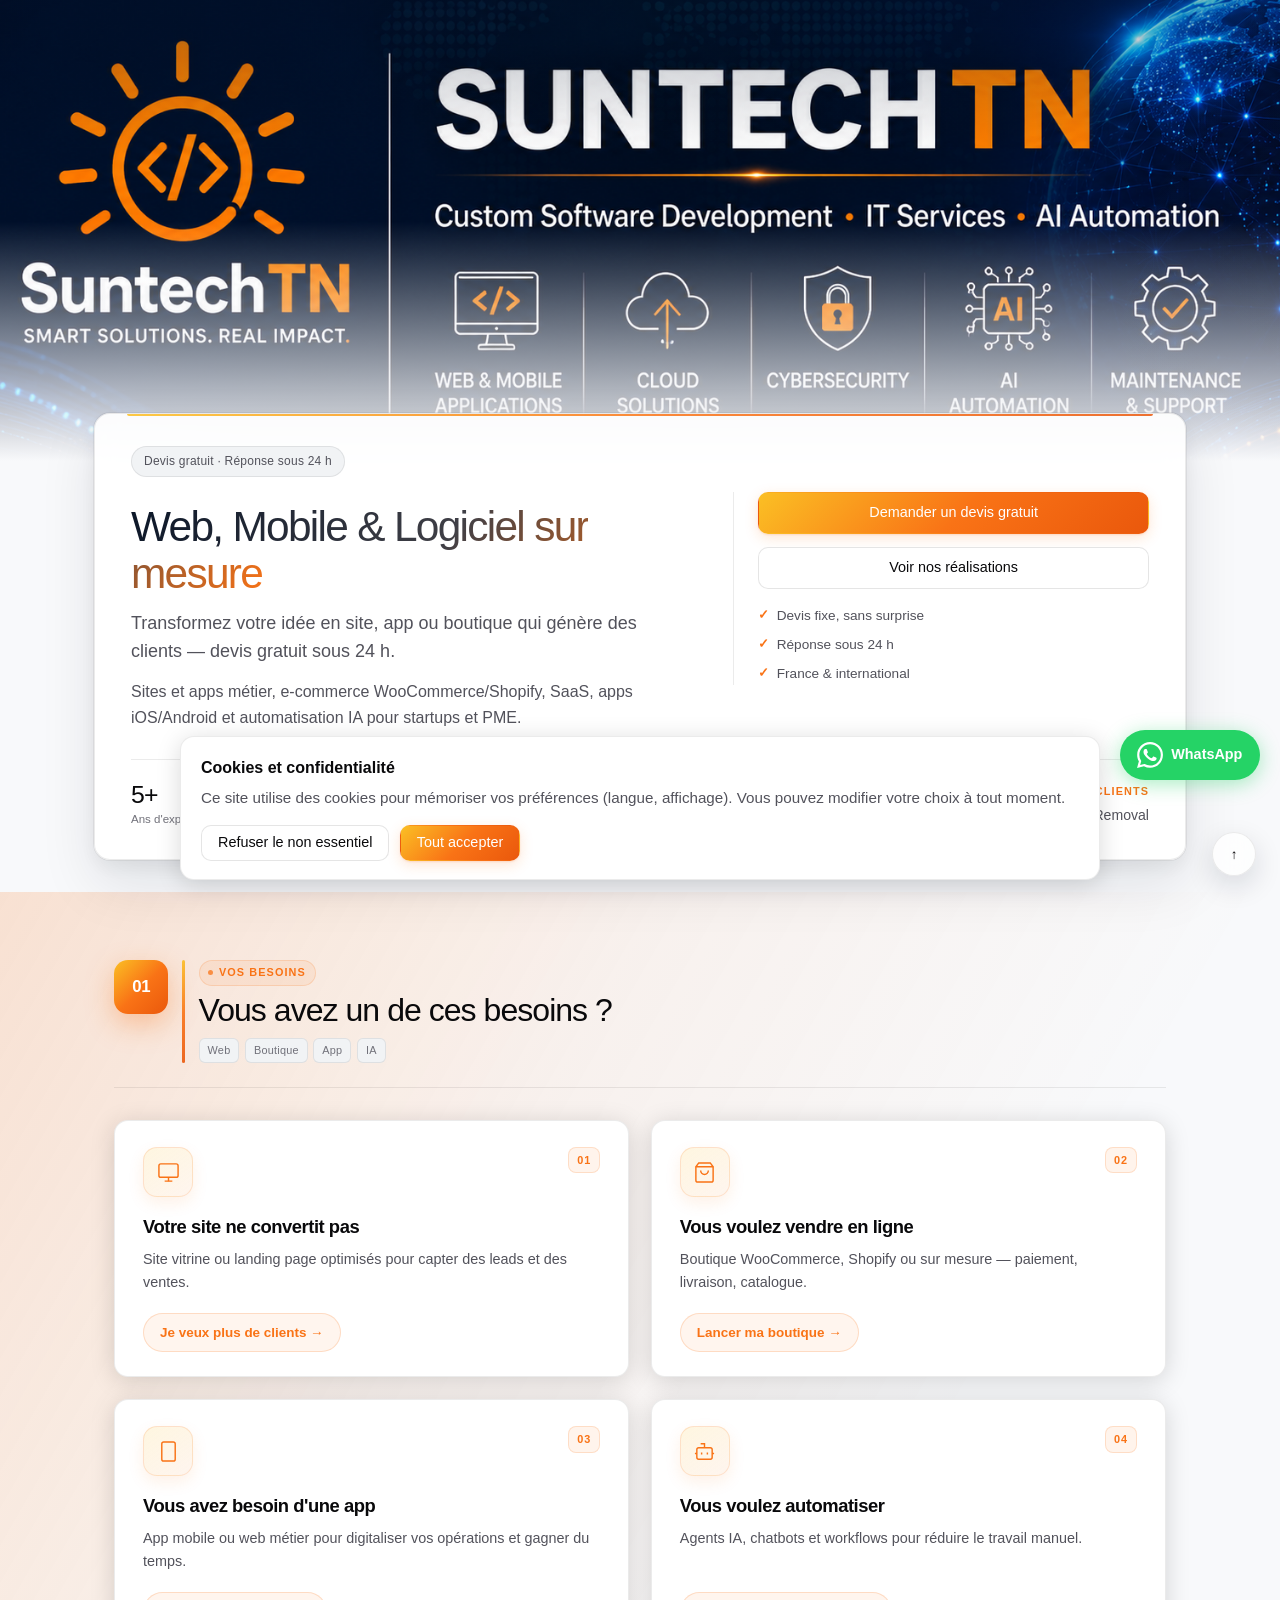
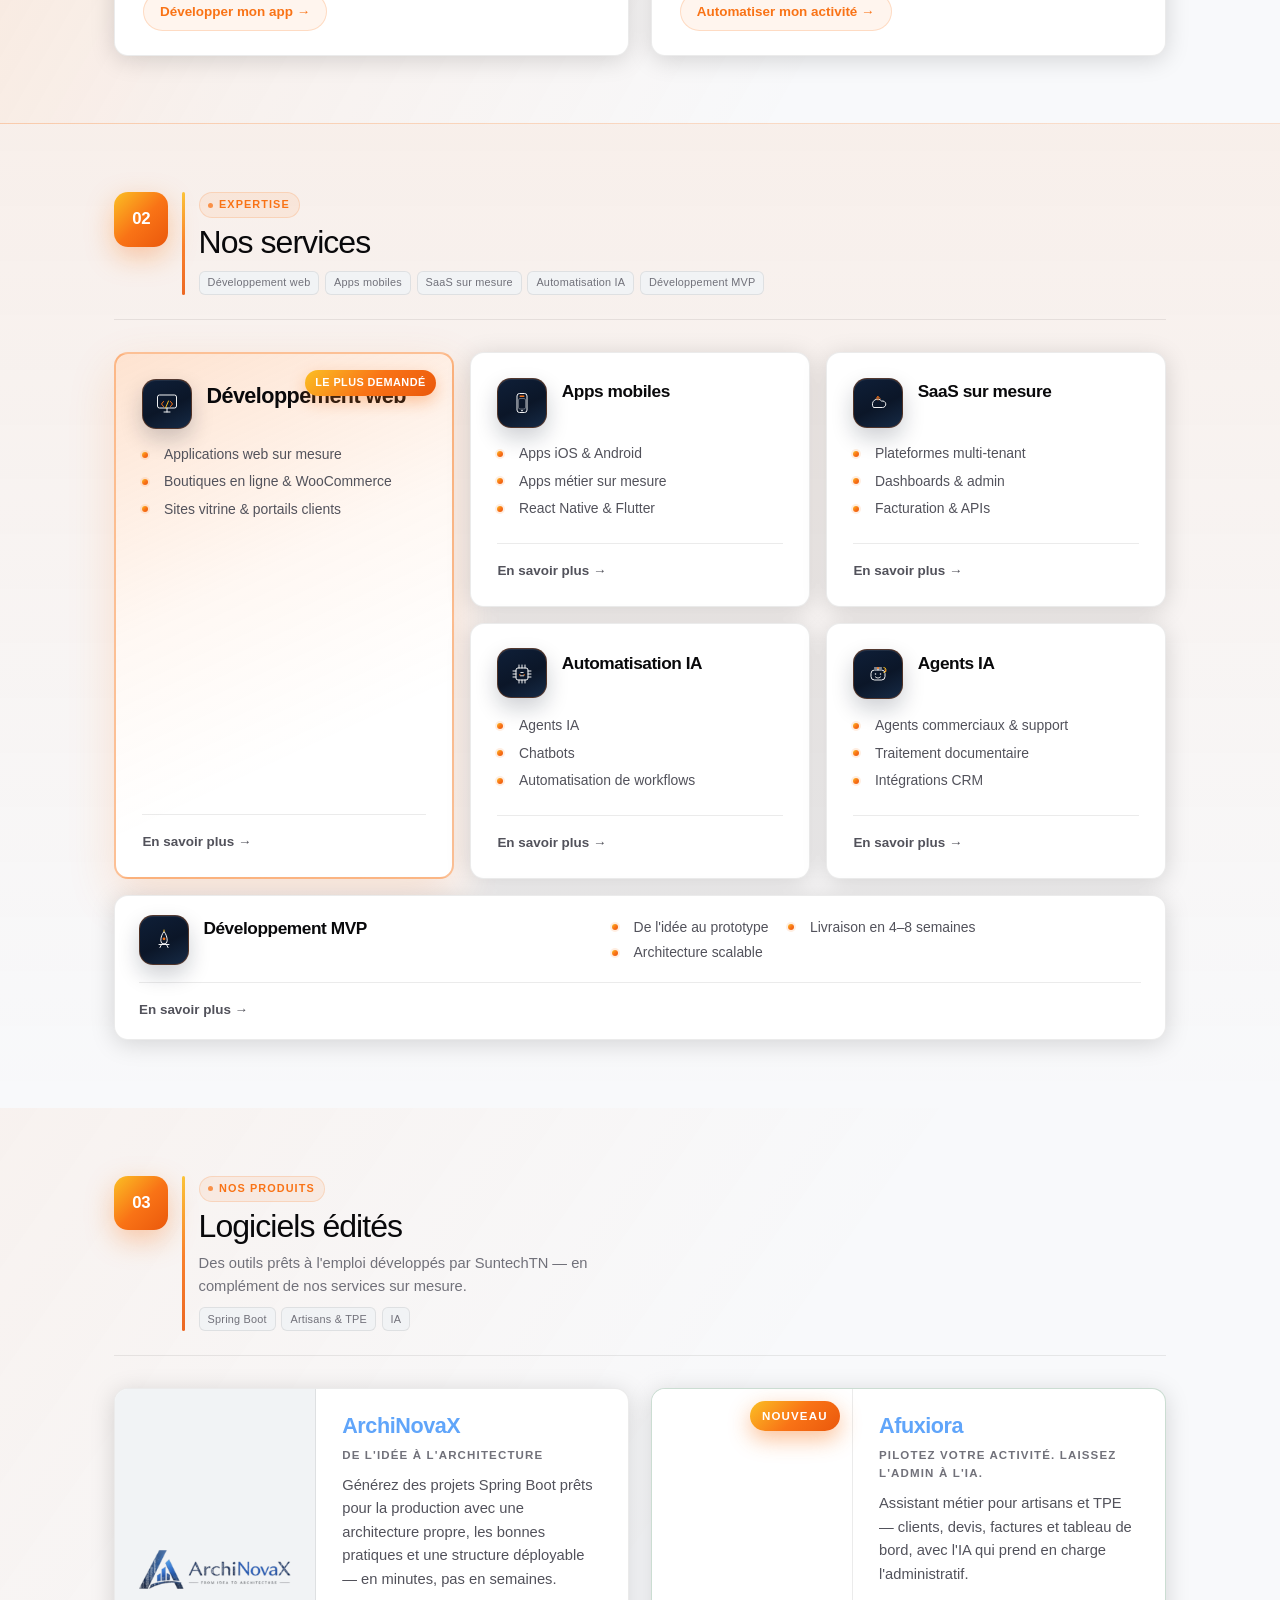
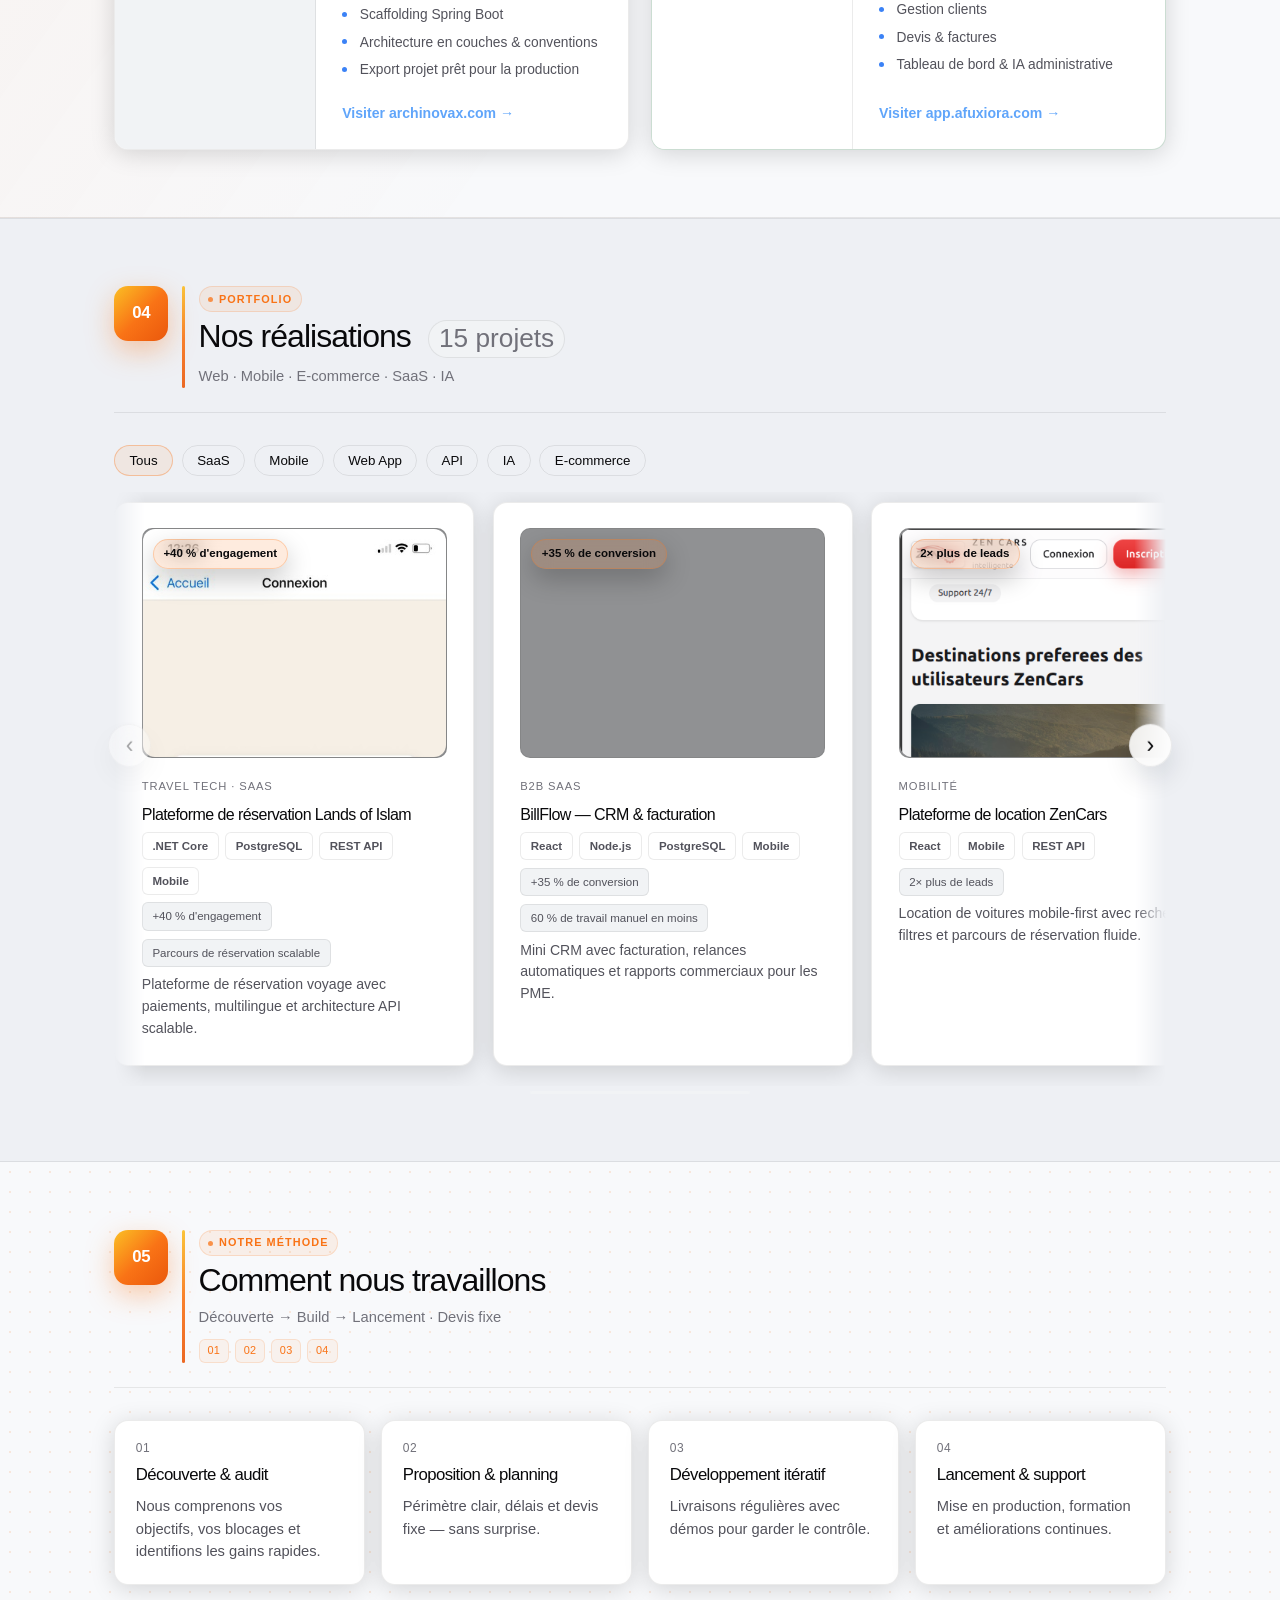
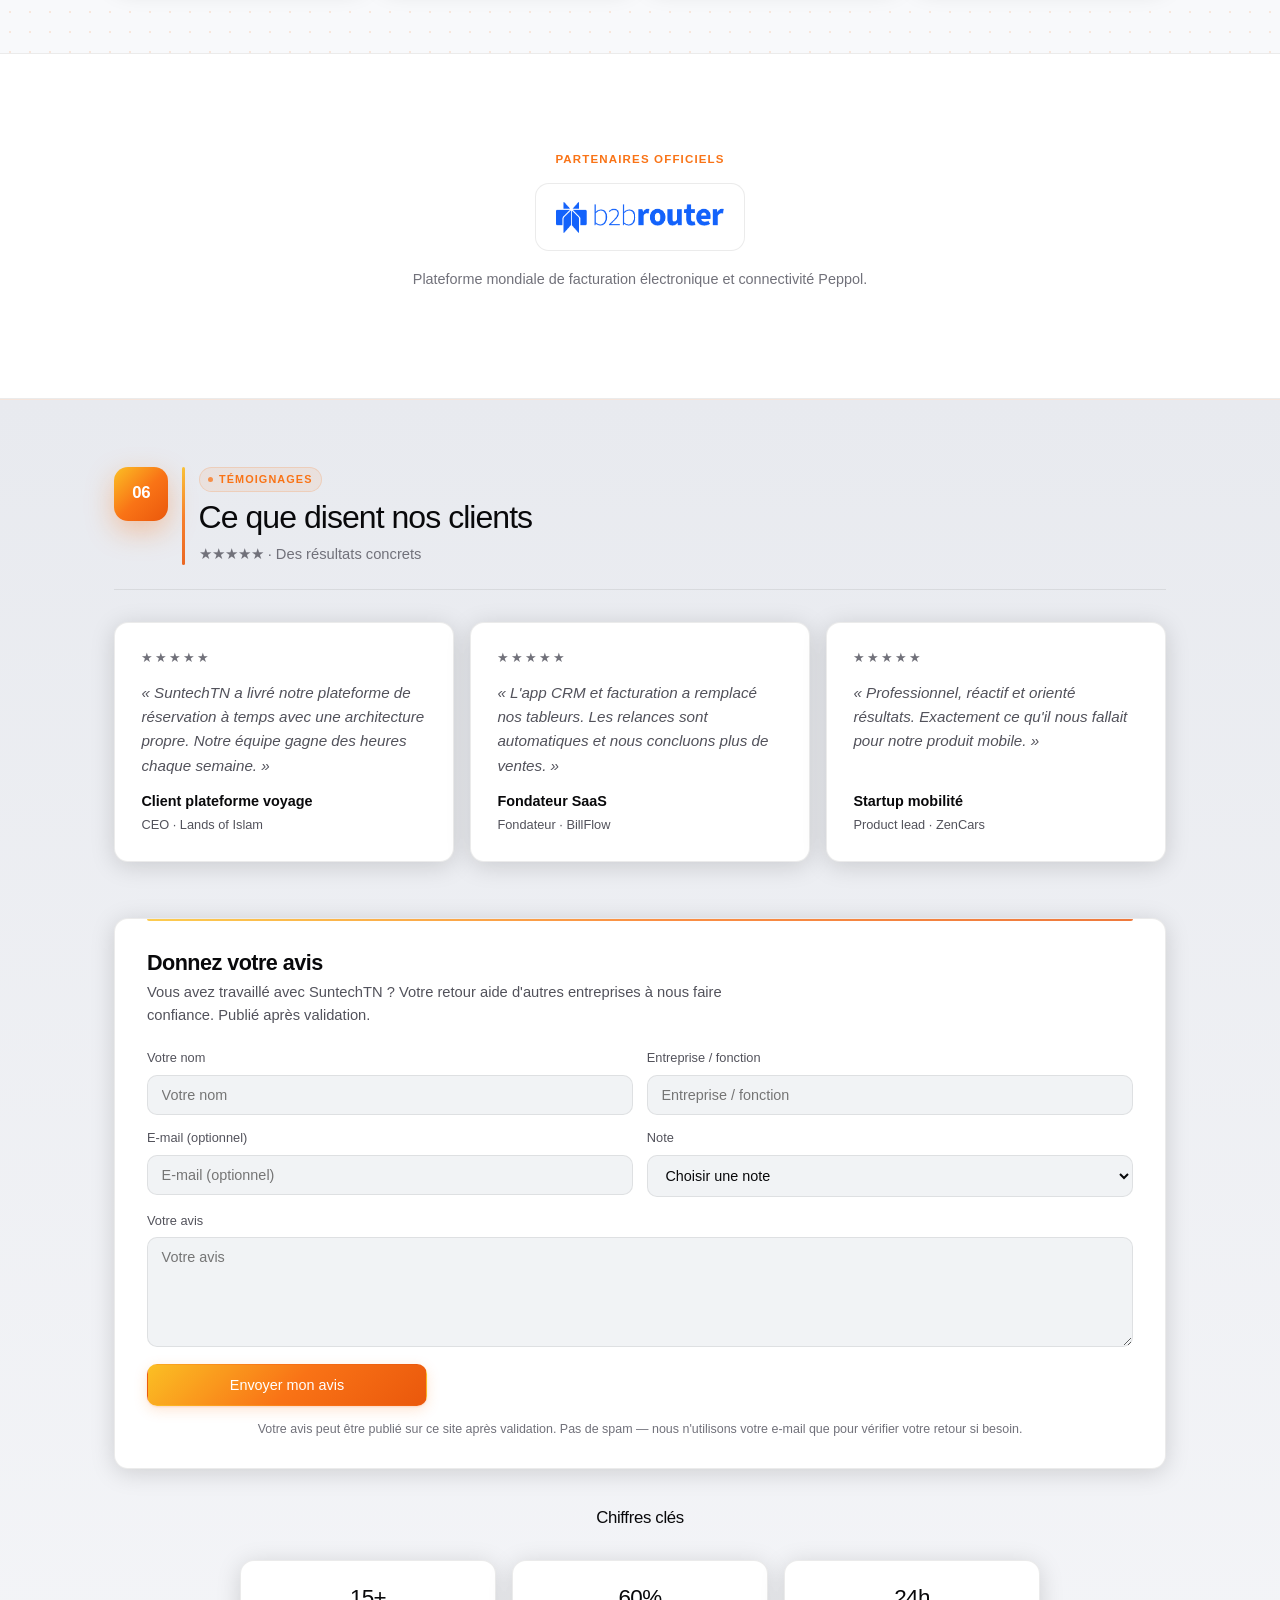
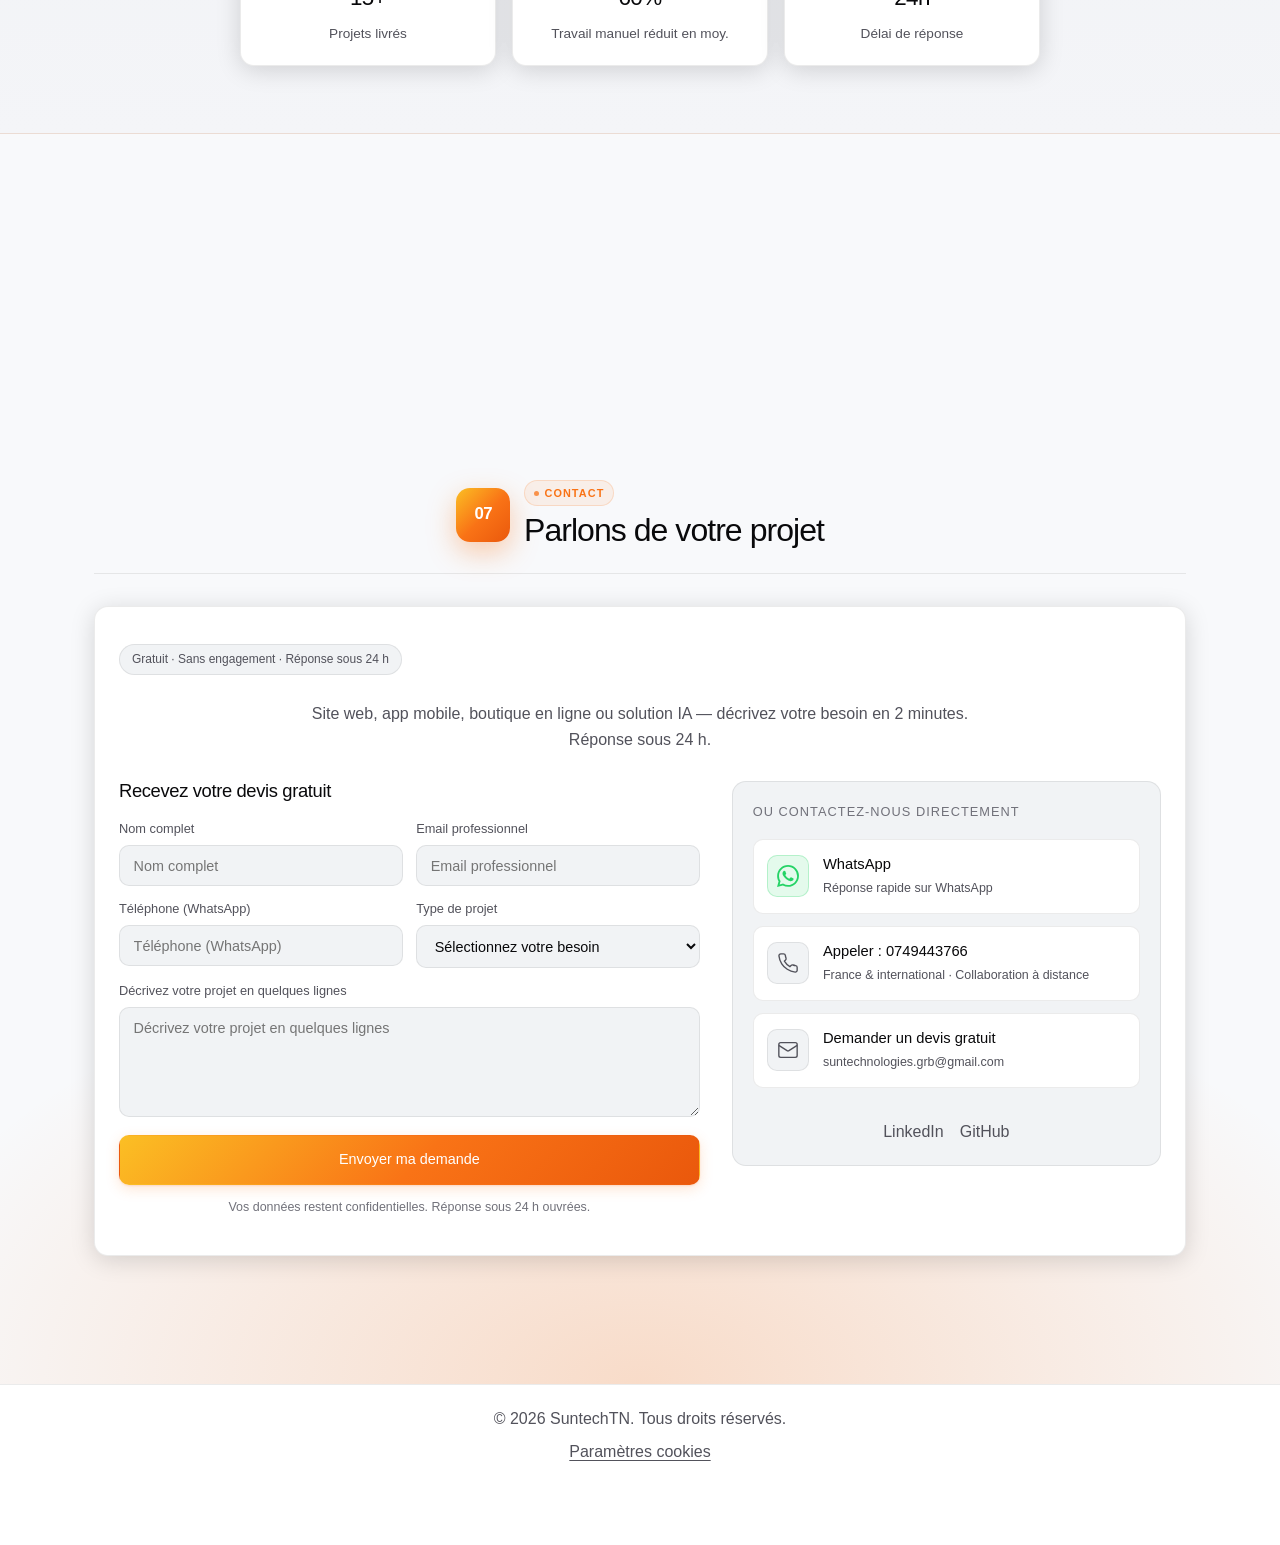
==== commit ddb0e510: "Simplify partners section with orange label only and smaller logo." ====
--- a/index.html
+++ b/index.html
@@ -901,8 +901,7 @@
 
         <section class="partners reveal section-shell section-tone-partners" id="partners" aria-labelledby="partners-heading">
             <div class="section-content partners-content">
-                <p class="partners-eyebrow" data-i18n="partners_eyebrow">Official partners</p>
-                <h2 class="partners-title" id="partners-heading" data-i18n="partners_title">Official partners</h2>
+                <h2 class="partners-eyebrow" id="partners-heading" data-i18n="partners_eyebrow">Official partners</h2>
                 <ul class="partners-logos" role="list">
                     <li>
                         <a href="https://www.b2brouter.net/" class="partner-logo-link" target="_blank" rel="noopener noreferrer" aria-label="B2Brouter">
--- a/style.css
+++ b/style.css
@@ -4017,24 +4017,17 @@
 .partners-content {
     max-width: 920px;
     margin: 0 auto;
-    padding: 2.75rem 5% 3rem;
+    padding: 2rem 5% 2.5rem;
     text-align: center;
 }
 
 .partners-eyebrow {
-    margin: 0 0 0.35rem;
+    margin: 0 0 1.1rem;
     font-size: 0.72rem;
     font-weight: 600;
     letter-spacing: 0.1em;
     text-transform: uppercase;
     color: var(--brand-orange);
-}
-
-.partners-title {
-    margin: 0 0 1.5rem;
-    font-size: clamp(1.35rem, 2.5vw, 1.75rem);
-    font-weight: 700;
-    color: var(--text-primary);
 }
 
 .partners-logos {
@@ -4052,8 +4045,8 @@
     display: inline-flex;
     align-items: center;
     justify-content: center;
-    min-height: 88px;
-    padding: 1rem 1.75rem;
+    min-height: 68px;
+    padding: 0.7rem 1.25rem;
     border-radius: var(--radius-lg);
     border: 1px solid var(--glass-border);
     background: var(--bg-elevated);
@@ -4069,9 +4062,9 @@
 .partner-logo {
     display: block;
     width: auto;
-    max-width: min(240px, 62vw);
+    max-width: min(168px, 48vw);
     height: auto;
-    max-height: 48px;
+    max-height: 34px;
     object-fit: contain;
 }
 
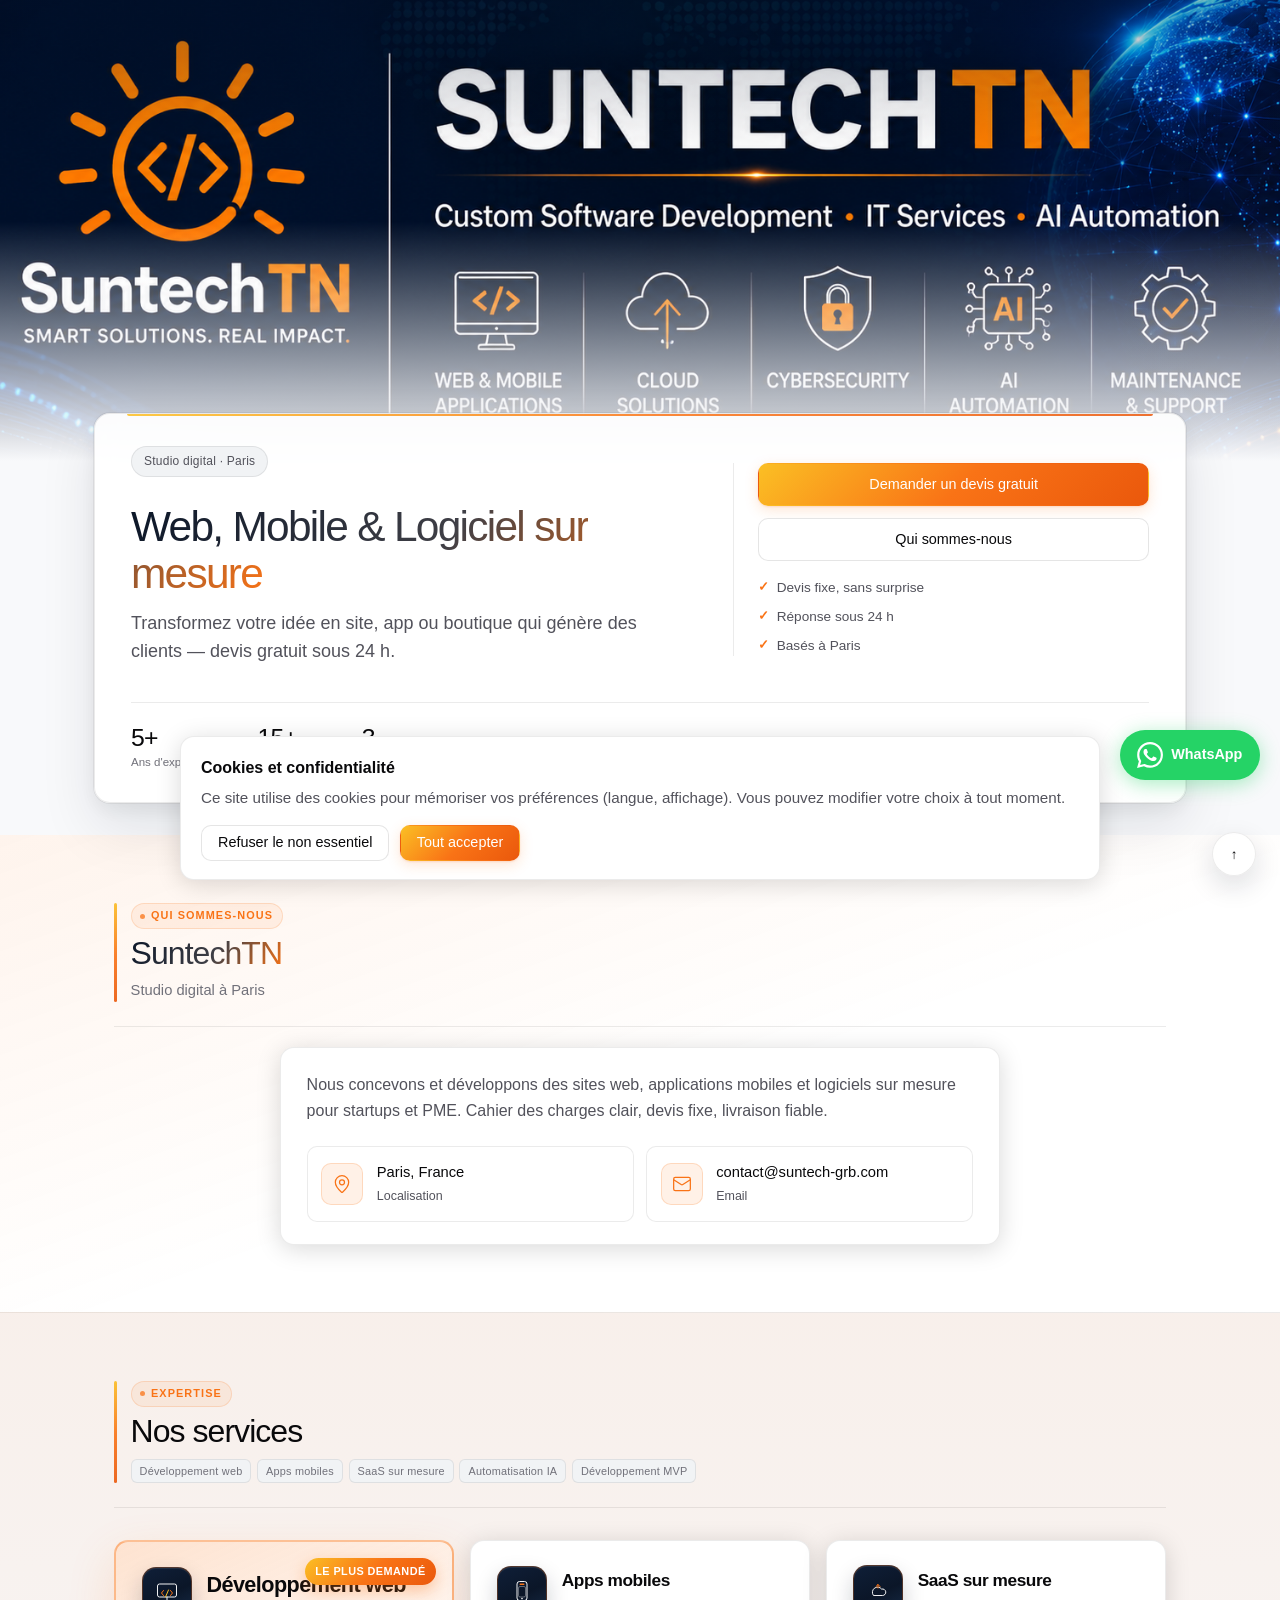
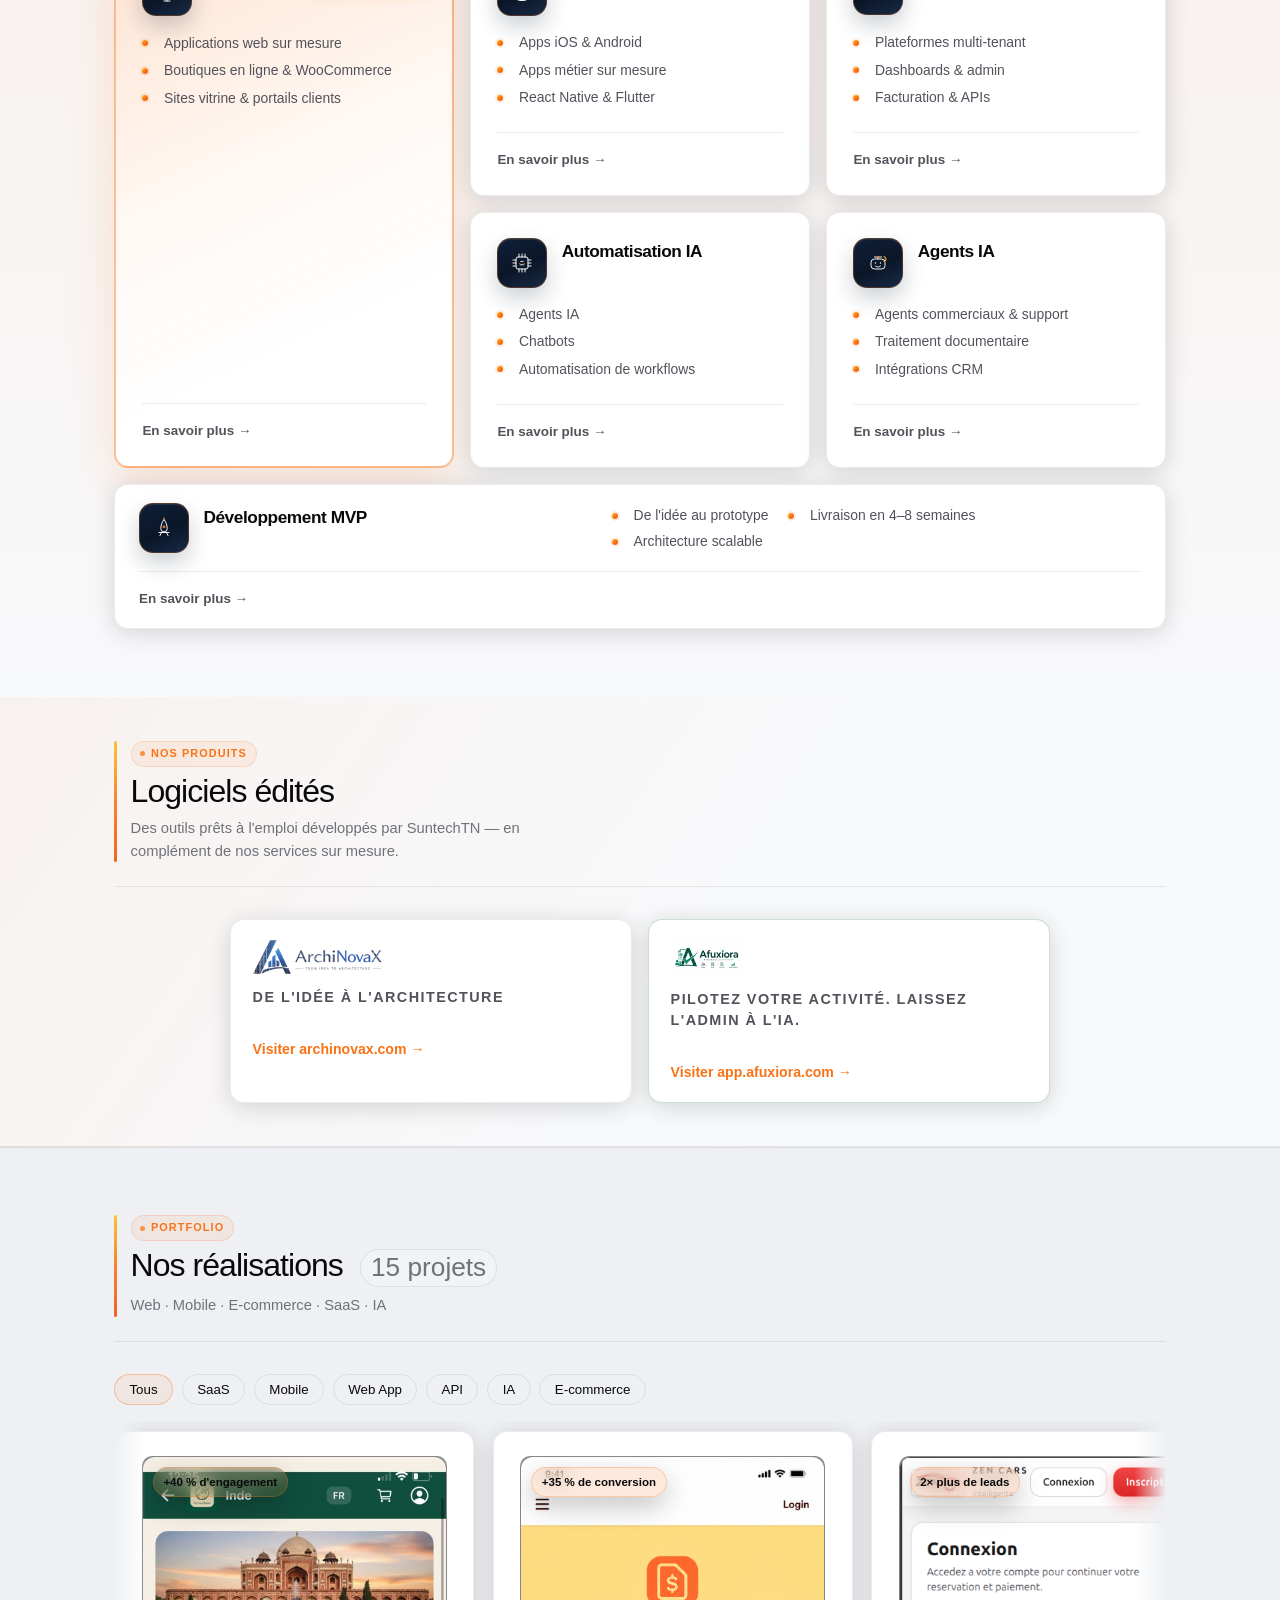
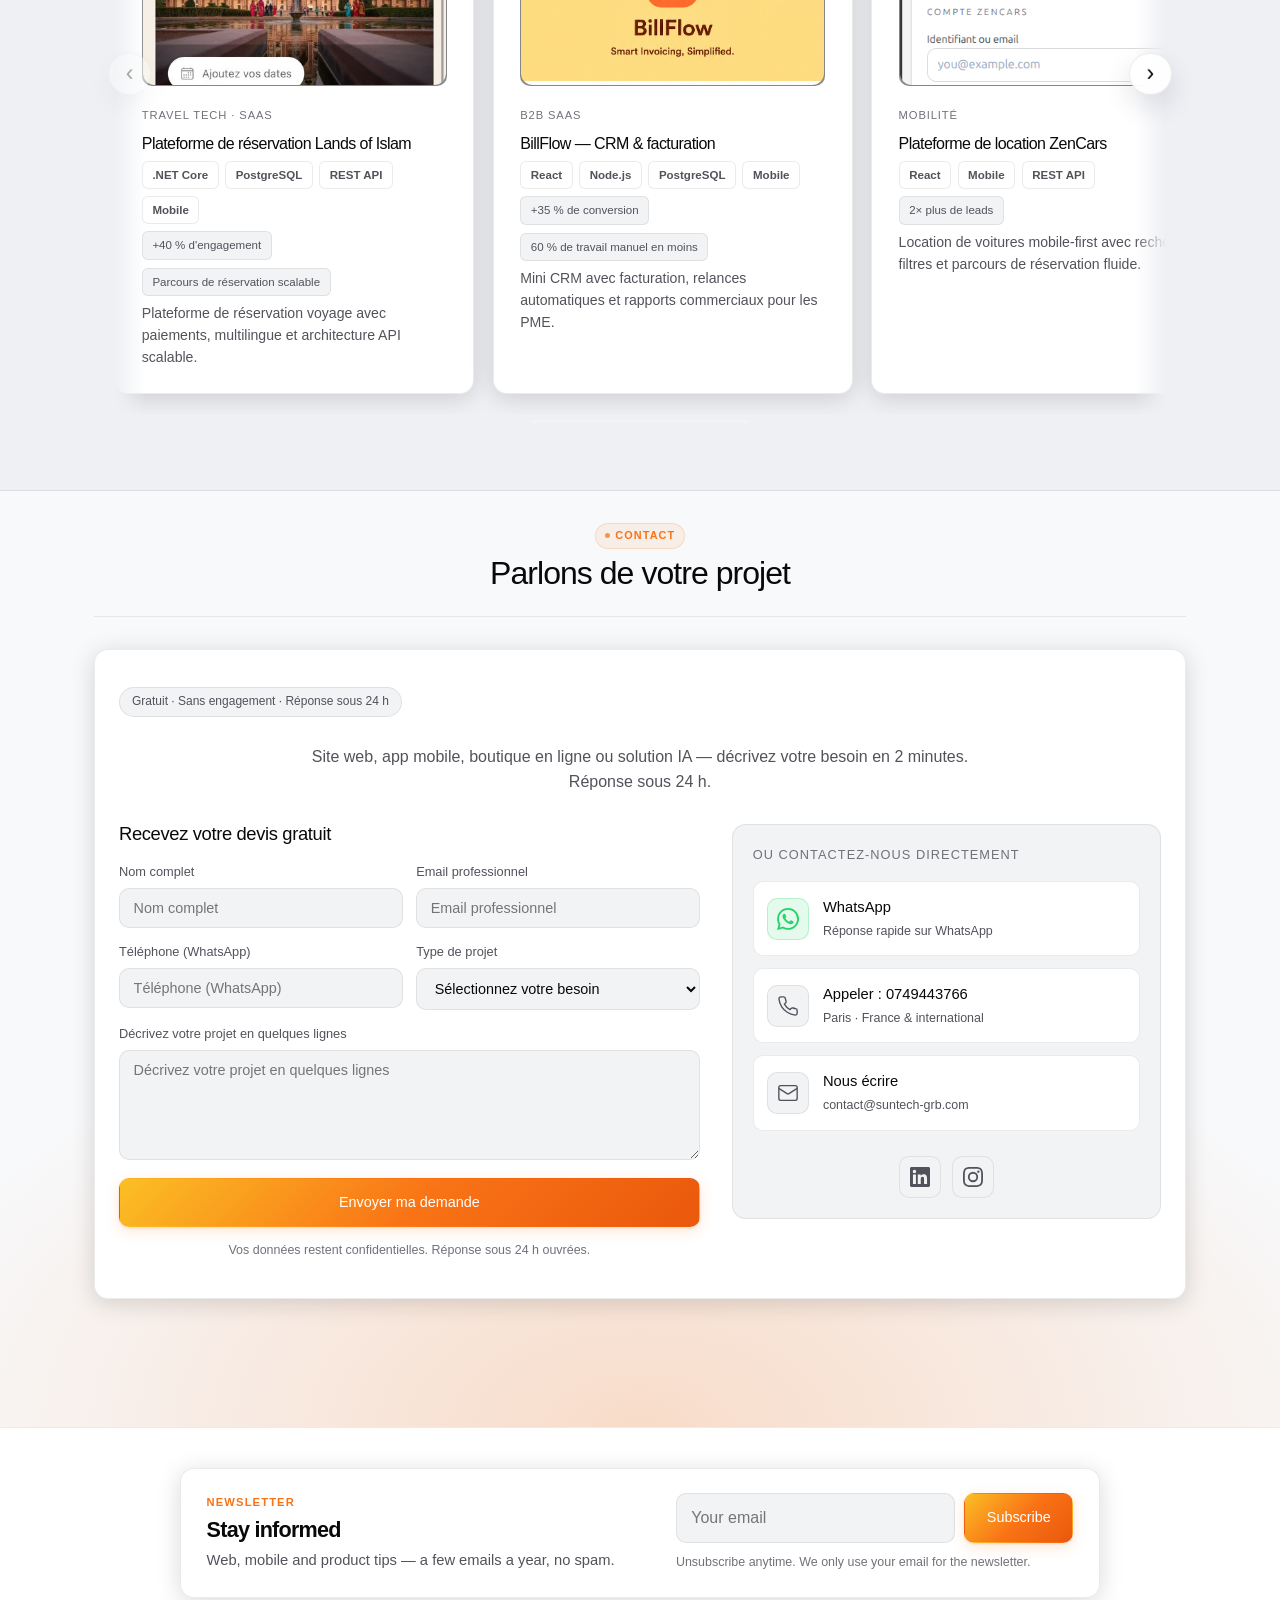
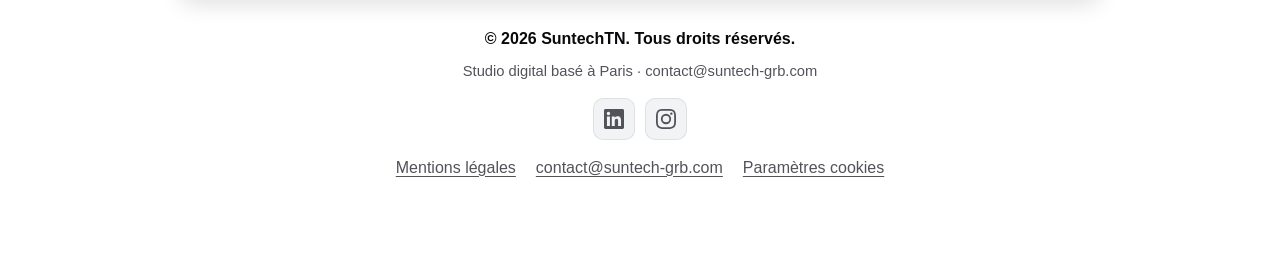
==== commit be93ae6b: "refresh my site" ====
--- a/index.html
+++ b/index.html
@@ -33,11 +33,11 @@
     <link rel="icon" type="image/png" href="img/logo2.png">
     <link rel="apple-touch-icon" href="img/logo2.png">
     <meta name="description" data-i18n-content="meta_description"
-        content="SuntechTN builds web and mobile apps, online stores, custom SaaS and AI solutions for startups and SMEs.">
+        content="SuntechTN — studio digital à Paris. Sites web, apps mobile et logiciels sur mesure. contact@suntech-grb.com">
     <meta property="og:type" content="website">
-    <meta property="og:title" content="SuntechTN | Web, Mobile & Custom Software Studio">
+    <meta property="og:title" content="SuntechTN | Studio digital à Paris">
     <meta property="og:description" data-i18n-content="meta_description"
-        content="SuntechTN — Applications web et mobile, boutiques en ligne et solutions sur mesure. Devis gratuit sous 24h.">
+        content="SuntechTN — studio digital à Paris. Sites, apps et logiciels sur mesure. Devis gratuit sous 24h.">
     <meta property="og:image" content="img/banner-site.png">
     <meta name="twitter:card" content="summary_large_image">
     <link rel="canonical" href="https://suntech-grb.com/">
@@ -299,24 +299,21 @@
         <section class="hero-intro reveal" aria-labelledby="hero-heading">
             <div class="hero-intro-card glass-card fade-in-up">
                 <div class="hero-intro-copy">
-                    <p class="hero-badge" data-i18n="hero_badge">Free quote · Reply within 24 hours</p>
+                    <p class="hero-badge" data-i18n="hero_badge">Digital studio · Paris</p>
                     <h1 class="hero-title" id="hero-heading">
                         <span class="text-gradient" data-i18n="hero_title_1">Web, Mobile &amp; Custom Software Studio</span>
                     </h1>
-                    <p class="hero-slogan" data-i18n="hero_slogan">Web and mobile apps, online stores and AI solutions — built around your business.</p>
-                    <p class="hero-subtitle" data-i18n="hero_subtitle">
-                        Business websites and apps, WooCommerce/Shopify stores, custom SaaS, iOS/Android apps and AI automation for startups and SMEs.
-                    </p>
+                    <p class="hero-slogan" data-i18n="hero_slogan">We turn your idea into a website, app or store that wins customers — free quote within 24h.</p>
                 </div>
                 <div class="hero-intro-actions">
                     <div class="hero-actions">
                         <a href="#contact" class="btn btn-primary" data-i18n="btn_audit">Get a free quote</a>
-                        <a href="#projects" class="btn btn-secondary" data-i18n="btn_projects">View our work</a>
+                        <a href="#about" class="btn btn-secondary" data-i18n="btn_about">Who we are</a>
                     </div>
                     <ul class="hero-trust" aria-label="Guarantees">
                         <li data-i18n="hero_trust_1">Fixed-price quotes</li>
                         <li data-i18n="hero_trust_2">Reply within 24h</li>
-                        <li data-i18n="hero_trust_3">France &amp; worldwide</li>
+                        <li data-i18n="hero_trust_3">Based in Paris</li>
                     </ul>
                 </div>
                 <div class="hero-proof" id="trusted">
@@ -334,74 +331,51 @@
                             <span class="hero-proof-label" data-i18n="stat_langs">Languages supported</span>
                         </div>
                     </div>
-                    <div class="hero-proof-clients">
-                        <span class="hero-proof-eyebrow" data-i18n="trusted_eyebrow">Client references</span>
-                        <p class="hero-proof-names" data-i18n="trusted_preview">Lands of Islam · ZenCars · BillFlow · Waste Removal</p>
-                    </div>
                 </div>
             </div>
         </section>
 
-        <section class="pain-points reveal section-shell section-tone-needs" id="needs">
+        <section class="about reveal section-shell section-tone-about" id="about" aria-labelledby="about-heading">
             <header class="section-head section-head-chapter accordion-heading-visual">
-                <span class="section-chapter-badge" aria-hidden="true">01</span>
                 <span class="accordion-title-accent" aria-hidden="true"></span>
                 <div class="section-head-text">
-                            <span class="accordion-eyebrow" data-i18n="pain_eyebrow">Your needs</span>
-                            <h2 class="section-title" data-i18n="pain_title">Do you need one of these?</h2>
-                            <ul class="accordion-tags" aria-hidden="true">
-                                <li data-i18n="pain_tag_1">Web</li>
-                                <li data-i18n="pain_tag_2">Store</li>
-                                <li data-i18n="pain_tag_3">App</li>
-                                <li data-i18n="pain_tag_4">AI</li>
-                            </ul>
-                        </div>
+                    <span class="accordion-eyebrow" data-i18n="about_eyebrow">Who we are</span>
+                    <h2 class="section-title" id="about-heading">
+                        <span class="text-gradient">SuntechTN</span>
+                    </h2>
+                    <p class="section-lead" data-i18n="about_role">Digital studio in Paris</p>
+                </div>
             </header>
             <div class="section-content">
-            <div class="pain-grid">
-                <a href="#contact" class="pain-card glass-card" data-project-type="web">
-                    <div class="pain-card-top">
-                        <span class="pain-card-icon" aria-hidden="true"><svg viewBox="0 0 24 24" fill="none" stroke="currentColor" stroke-width="1.5"><rect width="20" height="14" x="2" y="3" rx="2"/><line x1="8" x2="16" y1="21" y2="21"/><line x1="12" x2="12" y1="17" y2="21"/></svg></span>
-                        <span class="pain-card-num">01</span>
-                    </div>
-                    <h3 data-i18n="pain_1_title">Your site doesn't convert</h3>
-                    <p data-i18n="pain_1_desc">Landing pages and corporate sites built to capture leads and sales.</p>
-                    <span class="pain-cta" data-i18n="pain_1_cta">I want more clients →</span>
-                </a>
-                <a href="#contact" class="pain-card glass-card" data-project-type="ecommerce">
-                    <div class="pain-card-top">
-                        <span class="pain-card-icon" aria-hidden="true"><svg viewBox="0 0 24 24" fill="none" stroke="currentColor" stroke-width="1.5"><path d="M6 2 3 6v14a2 2 0 0 0 2 2h14a2 2 0 0 0 2-2V6l-3-4Z"/><line x1="3" x2="21" y1="6" y2="6"/><path d="M16 10a4 4 0 0 1-8 0"/></svg></span>
-                        <span class="pain-card-num">02</span>
-                    </div>
-                    <h3 data-i18n="pain_2_title">You want to sell online</h3>
-                    <p data-i18n="pain_2_desc">WooCommerce, Shopify or custom stores — payments, shipping and catalog.</p>
-                    <span class="pain-cta" data-i18n="pain_2_cta">Launch my store →</span>
-                </a>
-                <a href="#contact" class="pain-card glass-card" data-project-type="mobile">
-                    <div class="pain-card-top">
-                        <span class="pain-card-icon" aria-hidden="true"><svg viewBox="0 0 24 24" fill="none" stroke="currentColor" stroke-width="1.5"><rect width="14" height="20" x="5" y="2" rx="2"/><path d="M12 18h.01"/></svg></span>
-                        <span class="pain-card-num">03</span>
-                    </div>
-                    <h3 data-i18n="pain_3_title">You need an app</h3>
-                    <p data-i18n="pain_3_desc">Mobile or web apps to digitize operations and save hours every week.</p>
-                    <span class="pain-cta" data-i18n="pain_3_cta">Build my app →</span>
-                </a>
-                <a href="#contact" class="pain-card glass-card" data-project-type="ai">
-                    <div class="pain-card-top">
-                        <span class="pain-card-icon" aria-hidden="true"><svg viewBox="0 0 24 24" fill="none" stroke="currentColor" stroke-width="1.5"><path d="M12 8V4H8"/><rect width="16" height="12" x="4" y="8" rx="2"/><path d="M2 14h2"/><path d="M20 14h2"/><path d="M15 13v2"/><path d="M9 13v2"/></svg></span>
-                        <span class="pain-card-num">04</span>
-                    </div>
-                    <h3 data-i18n="pain_4_title">You want to automate</h3>
-                    <p data-i18n="pain_4_desc">AI agents, chatbots and workflows to cut manual work.</p>
-                    <span class="pain-cta" data-i18n="pain_4_cta">Automate my business →</span>
-                </a>
-            </div>
+                <div class="about-card glass-card">
+                    <p class="about-text" data-i18n="about_text">We design and build websites, mobile apps and custom software for startups and SMEs. Clear scope, fixed-price quotes, and delivery you can rely on.</p>
+                    <div class="about-channels">
+                        <div class="contact-channel about-channel">
+                            <span class="contact-channel-icon" aria-hidden="true">
+                                <svg viewBox="0 0 24 24" fill="none" stroke="currentColor" stroke-width="1.5" width="20" height="20"><path d="M20 10c0 4.993-5.539 10.193-7.399 11.799a1 1 0 0 1-1.202 0C9.539 20.193 4 14.993 4 10a8 8 0 0 1 16 0"/><circle cx="12" cy="10" r="3"/></svg>
+                            </span>
+                            <span>
+                                <strong data-i18n="about_location">Paris, France</strong>
+                                <small data-i18n="about_location_label">Location</small>
+                            </span>
+                        </div>
+                        <a href="mailto:contact@suntech-grb.com" class="contact-channel about-channel">
+                            <span class="contact-channel-icon" aria-hidden="true">
+                                <svg viewBox="0 0 24 24" fill="none" stroke="currentColor" stroke-width="1.5" width="20" height="20"><rect width="20" height="16" x="2" y="4" rx="2"/><path d="m22 7-8.97 5.7a1.94 1.94 0 0 1-2.06 0L2 7"/></svg>
+                            </span>
+                            <span>
+                                <strong>contact@suntech-grb.com</strong>
+                                <small data-i18n="about_email_label">Email</small>
+                            </span>
+                        </a>
+                    </div>
+                </div>
             </div>
         </section>
 
         <section class="services reveal section-shell section-tone-services" id="services">
             <header class="section-head section-head-chapter accordion-heading-visual">
-                <span class="section-chapter-badge" aria-hidden="true">02</span>
+                
                 <span class="accordion-title-accent" aria-hidden="true"></span>
                 <div class="section-head-text">
                             <span class="accordion-eyebrow" data-i18n="services_eyebrow">Expertise</span>
@@ -496,53 +470,24 @@
 
         <section class="products reveal section-shell section-tone-products" id="products">
             <header class="section-head section-head-chapter accordion-heading-visual">
-                <span class="section-chapter-badge" aria-hidden="true">03</span>
                 <span class="accordion-title-accent" aria-hidden="true"></span>
                 <div class="section-head-text">
                     <span class="accordion-eyebrow" data-i18n="products_eyebrow">Our products</span>
                     <h2 class="section-title" data-i18n="products_title">Software we ship</h2>
                     <p class="section-lead" data-i18n="products_lead">Ready-to-use tools built by SuntechTN — in addition to custom services.</p>
-                    <ul class="accordion-tags" aria-hidden="true">
-                        <li data-i18n="product_archinovax_tag">Spring Boot</li>
-                        <li data-i18n="product_afuxiora_tag">Artisans &amp; TPE</li>
-                        <li data-i18n="product_afuxiora_tag_2">IA</li>
-                    </ul>
                 </div>
             </header>
             <div class="section-content">
-                <div class="products-grid">
-                    <a href="https://www.archinovax.com" class="product-card product-card-archinovax glass-card" target="_blank" rel="noopener noreferrer">
-                        <div class="product-card-visual">
-                            <img src="img/archinovax-logo.png" alt="ArchiNovaX" class="product-logo" width="320" height="80" loading="lazy" decoding="async">
-                        </div>
-                        <div class="product-card-body">
-                            <h3 class="product-name">ArchiNovaX</h3>
-                            <p class="product-tagline" data-i18n="product_archinovax_tagline">From idea to architecture</p>
-                            <p class="product-desc" data-i18n="product_archinovax_desc">Generate production-ready Spring Boot projects with a clean architecture, best practices and deployable structure — in minutes, not weeks.</p>
-                            <ul class="product-features">
-                                <li data-i18n="product_archinovax_f1">Spring Boot scaffolding</li>
-                                <li data-i18n="product_archinovax_f2">Layered architecture &amp; conventions</li>
-                                <li data-i18n="product_archinovax_f3">Production-ready project export</li>
-                            </ul>
-                            <span class="product-card-cta" data-i18n="product_archinovax_cta">Visit archinovax.com →</span>
-                        </div>
+                <div class="products-grid products-grid-compact">
+                    <a href="https://www.archinovax.com" class="product-card product-card-compact product-card-archinovax glass-card" target="_blank" rel="noopener noreferrer">
+                        <img src="img/archinovax-logo.png" alt="ArchiNovaX" class="product-logo" width="200" height="50" loading="lazy" decoding="async">
+                        <p class="product-tagline" data-i18n="product_archinovax_tagline">From idea to architecture</p>
+                        <span class="product-card-cta" data-i18n="product_archinovax_cta">Visit archinovax.com →</span>
                     </a>
-                    <a href="https://app.afuxiora.com" class="product-card product-card-afuxiora glass-card" target="_blank" rel="noopener noreferrer">
-                        <div class="product-card-visual">
-                            <span class="product-badge product-badge-afuxiora" data-i18n="product_new_badge">NEW</span>
-                            <img src="img/afuxiora-logo.png" alt="Afuxiora" class="product-logo product-logo-afuxiora" width="420" height="110" loading="lazy" decoding="async">
-                        </div>
-                        <div class="product-card-body">
-                            <h3 class="product-name product-name-afuxiora">Afuxiora</h3>
-                            <p class="product-tagline" data-i18n="product_afuxiora_tagline">Run your business. Leave the admin to AI.</p>
-                            <p class="product-desc" data-i18n="product_afuxiora_desc">Business assistant for tradespeople and small businesses — clients, quotes, invoices and dashboard, with AI handling the admin.</p>
-                            <ul class="product-features product-features-afuxiora">
-                                <li data-i18n="product_afuxiora_f1">Client management</li>
-                                <li data-i18n="product_afuxiora_f2">Quotes &amp; invoices</li>
-                                <li data-i18n="product_afuxiora_f3">Dashboard &amp; AI admin</li>
-                            </ul>
-                            <span class="product-card-cta product-card-cta-afuxiora" data-i18n="product_afuxiora_cta">Visit app.afuxiora.com →</span>
-                        </div>
+                    <a href="https://app.afuxiora.com" class="product-card product-card-compact product-card-afuxiora glass-card" target="_blank" rel="noopener noreferrer">
+                        <img src="img/afuxiora-logo.png" alt="Afuxiora" class="product-logo product-logo-afuxiora" width="220" height="58" loading="lazy" decoding="async">
+                        <p class="product-tagline" data-i18n="product_afuxiora_tagline">Run your business. Leave the admin to AI.</p>
+                        <span class="product-card-cta product-card-cta-afuxiora" data-i18n="product_afuxiora_cta">Visit app.afuxiora.com →</span>
                     </a>
                 </div>
             </div>
@@ -550,7 +495,7 @@
 
         <section class="projects reveal section-shell section-tone-projects" id="projects">
             <header class="section-head section-head-chapter accordion-heading-visual">
-                <span class="section-chapter-badge" aria-hidden="true">04</span>
+                
                 <span class="accordion-title-accent" aria-hidden="true"></span>
                 <div class="section-head-text">
                             <span class="accordion-eyebrow" data-i18n="projects_eyebrow">Portfolio</span>
@@ -860,189 +805,9 @@
             </div>
         </section>
 
-        <section class="process reveal section-shell section-tone-process" id="process">
-            <header class="section-head section-head-chapter accordion-heading-visual">
-                <span class="section-chapter-badge" aria-hidden="true">05</span>
-                <span class="accordion-title-accent" aria-hidden="true"></span>
-                <div class="section-head-text">
-                            <span class="accordion-eyebrow" data-i18n="process_eyebrow">Our process</span>
-                            <h2 class="section-title" data-i18n="process_title">How we work with you</h2>
-                            <p class="section-lead" data-i18n="process_preview">Discovery → Build → Launch · Fixed-price quote</p>
-                            <ul class="accordion-tags accordion-tags-steps" aria-hidden="true">
-                                <li>01</li><li>02</li><li>03</li><li>04</li>
-                            </ul>
-                        </div>
-            </header>
-            <div class="section-content">
-            <div class="process-steps">
-                <article class="process-step glass-card">
-                    <span class="step-num">01</span>
-                    <h3 data-i18n="process_1_title">Discovery & audit</h3>
-                    <p data-i18n="process_1_desc">We understand your goals, pain points and identify quick wins.</p>
-                </article>
-                <article class="process-step glass-card">
-                    <span class="step-num">02</span>
-                    <h3 data-i18n="process_2_title">Proposal & roadmap</h3>
-                    <p data-i18n="process_2_desc">Clear scope, timeline and fixed-price quote — no surprises.</p>
-                </article>
-                <article class="process-step glass-card">
-                    <span class="step-num">03</span>
-                    <h3 data-i18n="process_3_title">Build & iterate</h3>
-                    <p data-i18n="process_3_desc">Agile delivery with regular demos so you stay in control.</p>
-                </article>
-                <article class="process-step glass-card">
-                    <span class="step-num">04</span>
-                    <h3 data-i18n="process_4_title">Launch & support</h3>
-                    <p data-i18n="process_4_desc">Deployment, training and ongoing improvements after go-live.</p>
-                </article>
-            </div>
-            </div>
-        </section>
-
-        <section class="partners reveal section-shell section-tone-partners" id="partners" aria-labelledby="partners-heading">
-            <div class="section-content partners-content">
-                <h2 class="partners-eyebrow" id="partners-heading" data-i18n="partners_eyebrow">Official partners</h2>
-                <ul class="partners-logos" role="list">
-                    <li>
-                        <a href="https://www.b2brouter.net/" class="partner-logo-link" target="_blank" rel="noopener noreferrer" aria-label="B2Brouter">
-                            <img
-                                src="img/b2brouter-logo.png"
-                                alt="B2Brouter"
-                                class="partner-logo"
-                                width="521"
-                                height="95"
-                                loading="lazy"
-                                decoding="async"
-                            >
-                        </a>
-                    </li>
-                </ul>
-                <p class="partners-lead" data-i18n="partners_b2brouter_desc">Global e-invoicing &amp; Peppol connectivity platform.</p>
-            </div>
-        </section>
-
-        <section class="testimonials reveal section-shell section-tone-testimonials" id="testimonials">
-            <header class="section-head section-head-chapter accordion-heading-visual">
-                <span class="section-chapter-badge" aria-hidden="true">06</span>
-                <span class="accordion-title-accent" aria-hidden="true"></span>
-                <div class="section-head-text">
-                            <span class="accordion-eyebrow" data-i18n="testimonials_eyebrow">Client feedback</span>
-                            <h2 class="section-title" data-i18n="testimonials_title">What clients say</h2>
-                            <p class="section-lead" data-i18n="testimonials_preview">★★★★★ · Real results from real clients</p>
-                        </div>
-            </header>
-            <div class="section-content">
-            <div class="testimonials-grid">
-                <article class="testimonial-card glass-card">
-                    <div class="testimonial-stars" aria-hidden="true">★★★★★</div>
-                    <p class="testimonial-quote" data-i18n="testimonial_1_quote">"SuntechTN delivered our booking platform on time with a clean architecture. Our team saves hours every week."</p>
-                    <div class="testimonial-author">
-                        <strong data-i18n="testimonial_1_name">Travel platform client</strong>
-                        <span data-i18n="testimonial_1_role">CEO · Lands of Islam</span>
-                    </div>
-                </article>
-                <article class="testimonial-card glass-card">
-                    <div class="testimonial-stars" aria-hidden="true">★★★★★</div>
-                    <p class="testimonial-quote" data-i18n="testimonial_2_quote">"The CRM and invoicing app replaced our spreadsheets. Follow-ups are automatic and we close more deals."</p>
-                    <div class="testimonial-author">
-                        <strong data-i18n="testimonial_2_name">SaaS founder</strong>
-                        <span data-i18n="testimonial_2_role">Founder · BillFlow</span>
-                    </div>
-                </article>
-                <article class="testimonial-card glass-card">
-                    <div class="testimonial-stars" aria-hidden="true">★★★★★</div>
-                    <p class="testimonial-quote" data-i18n="testimonial_3_quote">"Professional, responsive and focused on business outcomes. Exactly what we needed for our mobile product."</p>
-                    <div class="testimonial-author">
-                        <strong data-i18n="testimonial_3_name">Mobility startup</strong>
-                        <span data-i18n="testimonial_3_role">Product lead · ZenCars</span>
-                    </div>
-                </article>
-            </div>
-
-            <div class="review-panel" id="give-review">
-            <div class="review-form-wrap glass-card">
-                <div class="review-form-header">
-                    <h3 class="review-form-title" data-i18n="review_form_title">Share your experience</h3>
-                    <p class="review-form-lead" data-i18n="review_form_lead">Worked with SuntechTN? Your feedback helps other businesses trust us. Published after validation.</p>
-                </div>
-                <div class="form-success review-success" id="reviewSuccess" hidden>
-                    <p class="form-success-title" data-i18n="review_success_title">Thank you for your review!</p>
-                    <p class="form-success-desc" data-i18n="review_success_desc">We received your feedback and will publish it after a quick check.</p>
-                </div>
-                <form class="lead-form review-form" id="reviewForm" action="https://formsubmit.co/suntechnologies.grb@gmail.com" method="POST">
-                    <input type="hidden" name="_subject" value="Nouvel avis client — SuntechTN">
-                    <input type="hidden" name="_template" value="table">
-                    <input type="hidden" name="_captcha" value="false">
-                    <input type="text" name="_honey" class="form-honey" tabindex="-1" autocomplete="off" aria-hidden="true">
-                    <input type="hidden" name="_next" id="reviewSubmitNext" value="">
-                    <div class="form-row">
-                        <label class="form-field">
-                            <span data-i18n="review_form_name">Your name</span>
-                            <input type="text" name="name" required data-i18n-placeholder="review_form_name" placeholder="Your name">
-                        </label>
-                        <label class="form-field">
-                            <span data-i18n="review_form_company">Company / role</span>
-                            <input type="text" name="company" data-i18n-placeholder="review_form_company" placeholder="Company / role">
-                        </label>
-                    </div>
-                    <div class="form-row">
-                        <label class="form-field">
-                            <span data-i18n="review_form_email">Email (optional)</span>
-                            <input type="email" name="email" data-i18n-placeholder="review_form_email" placeholder="Email (optional)">
-                        </label>
-                        <label class="form-field">
-                            <span data-i18n="review_form_rating">Rating</span>
-                            <select name="rating" required>
-                                <option value="" data-i18n="review_form_rating_default">Select a rating</option>
-                                <option value="5" data-i18n="review_form_rating_5">★★★★★ Excellent</option>
-                                <option value="4" data-i18n="review_form_rating_4">★★★★☆ Very good</option>
-                                <option value="3" data-i18n="review_form_rating_3">★★★☆☆ Good</option>
-                                <option value="2" data-i18n="review_form_rating_2">★★☆☆☆ Fair</option>
-                                <option value="1" data-i18n="review_form_rating_1">★☆☆☆☆ Poor</option>
-                            </select>
-                        </label>
-                    </div>
-                    <label class="form-field">
-                        <span data-i18n="review_form_message">Your review</span>
-                        <textarea name="review" rows="4" required data-i18n-placeholder="review_form_message" placeholder="What did we build together? What results did you see?"></textarea>
-                    </label>
-                    <button type="submit" class="btn btn-primary form-submit" data-i18n="review_form_submit">Submit my review</button>
-                    <p class="form-privacy" data-i18n="review_form_privacy">Your review may be published on this site after validation. No spam — we only use your email if we need to verify your feedback.</p>
-                </form>
-            </div>
-            </div>
-
-            <div class="results-panel">
-                <h3 class="results-section-title" data-i18n="results_show_more">Key figures</h3>
-            <div class="results-strip">
-                <div class="result-item glass-card">
-                    <strong>15+</strong>
-                    <span data-i18n="result_projects">Projects shipped</span>
-                </div>
-                <div class="result-item glass-card">
-                    <strong>60%</strong>
-                    <span data-i18n="result_automation">Avg. manual work reduced</span>
-                </div>
-                <div class="result-item glass-card">
-                    <strong>24h</strong>
-                    <span data-i18n="result_response">Response time</span>
-                </div>
-            </div>
-            </div>
-            </div>
-        </section>
-
-        <section class="cta-band reveal">
-            <div class="cta-band-inner glass-card">
-                <h2 data-i18n="cta_band_title">Planning a web, mobile or online store project?</h2>
-                <p data-i18n="cta_band_desc">Free 30-minute consultation. We understand your needs and propose a clear plan — no obligation.</p>
-                <a href="#contact" class="btn btn-primary btn-large" data-i18n="cta_band_btn">Get a free quote</a>
-            </div>
-        </section>
-
         <section class="contact reveal section-tone-contact" id="contact">
             <header class="section-head section-head-chapter section-head-contact">
-                <span class="section-chapter-badge" aria-hidden="true">07</span>
+                
                 <div class="section-head-text section-head-text-center">
                     <span class="accordion-eyebrow" data-i18n="chapter_contact">Contact</span>
                     <h2 class="section-title" data-i18n="contact_title">Let's talk about your project</h2>
@@ -1061,7 +826,7 @@
                             <p class="form-success-title" data-i18n="form_success_title">Request sent!</p>
                             <p class="form-success-desc" data-i18n="form_success_desc">Thank you — we'll get back to you within 24 hours with next steps.</p>
                         </div>
-                        <form class="lead-form" id="leadForm" action="https://formsubmit.co/suntechnologies.grb@gmail.com" method="POST">
+                        <form class="lead-form" id="leadForm" action="https://formsubmit.co/contact@suntech-grb.com" method="POST">
                             <input type="hidden" name="_subject" value="Nouveau lead — SuntechTN">
                             <input type="hidden" name="_template" value="table">
                             <input type="hidden" name="_captcha" value="false">
@@ -1121,21 +886,25 @@
                             </span>
                             <span>
                                 <strong data-i18n="contact_phone_btn">Call us: 0749443766</strong>
-                                <small data-i18n="contact_note">France &amp; international · Remote collaboration</small>
+                                <small data-i18n="contact_note">Paris · France &amp; international</small>
                             </span>
                         </a>
-                        <a href="mailto:suntechnologies.grb@gmail.com?subject=SuntechTN%20-%20Project%20inquiry" class="contact-channel">
+                        <a href="mailto:contact@suntech-grb.com?subject=SuntechTN%20-%20Project%20inquiry" class="contact-channel">
                             <span class="contact-channel-icon" aria-hidden="true">
                                 <svg viewBox="0 0 24 24" fill="none" stroke="currentColor" stroke-width="1.5" width="22" height="22"><rect width="20" height="16" x="2" y="4" rx="2"/><path d="m22 7-8.97 5.7a1.94 1.94 0 0 1-2.06 0L2 7"/></svg>
                             </span>
                             <span>
-                                <strong data-i18n="contact_email_btn">Get a free quote</strong>
-                                <small>suntechnologies.grb@gmail.com</small>
+                                <strong data-i18n="contact_email_btn">Write to us</strong>
+                                <small>contact@suntech-grb.com</small>
                             </span>
                         </a>
                         <div class="social-links contact-social">
-                            <a href="https://www.linkedin.com/company/suntechtn/" target="_blank" rel="noopener noreferrer" class="social-link">LinkedIn</a>
-                            <a href="https://github.com/suntechgrb" target="_blank" rel="noopener noreferrer" class="social-link">GitHub</a>
+                            <a href="https://www.linkedin.com/company/suntechtn/" target="_blank" rel="noopener noreferrer" class="social-link social-link-icon" aria-label="LinkedIn">
+                                <svg viewBox="0 0 24 24" fill="currentColor" width="20" height="20" aria-hidden="true"><path d="M20.447 20.452h-3.554v-5.569c0-1.328-.027-3.037-1.852-3.037-1.853 0-2.136 1.445-2.136 2.939v5.667H9.351V9h3.414v1.561h.046c.477-.9 1.637-1.85 3.37-1.85 3.601 0 4.267 2.37 4.267 5.455v6.286zM5.337 7.433a2.062 2.062 0 0 1-2.063-2.065 2.064 2.064 0 1 1 2.063 2.065zm1.782 13.019H3.555V9h3.564v11.452zM22.225 0H1.771C.792 0 0 .774 0 1.729v20.542C0 23.227.792 24 1.771 24h20.451C23.2 24 24 23.227 24 22.271V1.729C24 .774 23.2 0 22.222 0h.003z"/></svg>
+                            </a>
+                            <a href="https://www.instagram.com/suntechtn.grb/" target="_blank" rel="noopener noreferrer" class="social-link social-link-icon" aria-label="Instagram">
+                                <svg viewBox="0 0 24 24" fill="currentColor" width="20" height="20" aria-hidden="true"><path d="M12 2.163c3.204 0 3.584.012 4.85.07 3.252.148 4.771 1.691 4.919 4.919.058 1.265.069 1.645.069 4.849 0 3.205-.012 3.584-.069 4.849-.149 3.225-1.664 4.771-4.919 4.919-1.266.058-1.644.07-4.85.07-3.204 0-3.584-.012-4.849-.07-3.26-.149-4.771-1.699-4.919-4.92-.058-1.265-.07-1.644-.07-4.849 0-3.204.013-3.583.07-4.849.149-3.227 1.664-4.771 4.919-4.919 1.266-.057 1.645-.069 4.849-.069zM12 0C8.741 0 8.333.014 7.053.072 2.695.272.273 2.69.073 7.052.014 8.333 0 8.741 0 12c0 3.259.014 3.668.072 4.948.2 4.358 2.618 6.78 6.98 6.98C8.333 23.986 8.741 24 12 24c3.259 0 3.668-.014 4.948-.072 4.354-.2 6.782-2.618 6.979-6.98.059-1.28.073-1.689.073-4.948 0-3.259-.014-3.667-.072-4.947-.196-4.354-2.617-6.78-6.979-6.98C15.668.014 15.259 0 12 0zm0 5.838a6.162 6.162 0 1 0 0 12.324 6.162 6.162 0 0 0 0-12.324zM12 16a4 4 0 1 1 0-8 4 4 0 0 1 0 8zm6.406-11.845a1.44 1.44 0 1 0 0 2.881 1.44 1.44 0 0 0 0-2.881z"/></svg>
+                            </a>
                         </div>
                     </aside>
                 </div>
@@ -1172,26 +941,19 @@
                 <div class="nav-dropdown" data-nav-dropdown>
                     <button type="button" class="nav-link nav-dropdown-toggle" aria-expanded="false" aria-haspopup="true" data-i18n="nav_products">Products</button>
                     <div class="nav-dropdown-menu" role="menu">
-                        <a href="https://www.archinovax.com" class="nav-dropdown-item" role="menuitem" target="_blank" rel="noopener noreferrer" data-i18n="product_archinovax_name">ArchiNovaX</a>
-                        <a href="https://app.afuxiora.com" class="nav-dropdown-item" role="menuitem" target="_blank" rel="noopener noreferrer" data-i18n="product_afuxiora_name">Afuxiora</a>
+                        <a href="https://www.archinovax.com" class="nav-dropdown-item nav-product-item" role="menuitem" target="_blank" rel="noopener noreferrer">
+                            <img src="img/archinovax-logo.png" alt="" class="nav-product-logo" width="120" height="32" loading="lazy" decoding="async">
+                            <span data-i18n="product_archinovax_name">ArchiNovaX</span>
+                        </a>
+                        <a href="https://app.afuxiora.com" class="nav-dropdown-item nav-product-item" role="menuitem" target="_blank" rel="noopener noreferrer">
+                            <img src="img/afuxiora-logo.png" alt="" class="nav-product-logo nav-product-logo-afuxiora" width="140" height="36" loading="lazy" decoding="async">
+                            <span data-i18n="product_afuxiora_name">Afuxiora</span>
+                        </a>
                         <a href="#products" class="nav-dropdown-item nav-dropdown-all" role="menuitem" data-i18n="nav_see_all_products">All products</a>
                     </div>
                 </div>
-                <div class="nav-dropdown" data-nav-dropdown>
-                    <button type="button" class="nav-link nav-dropdown-toggle" aria-expanded="false" aria-haspopup="true" data-i18n="nav_projects">Projects</button>
-                    <div class="nav-dropdown-menu" role="menu">
-                        <a href="#projects" class="nav-dropdown-item" role="menuitem" data-project-filter="all" data-i18n="filter_all">All</a>
-                        <a href="#projects" class="nav-dropdown-item" role="menuitem" data-project-filter="saas" data-i18n="filter_saas">SaaS</a>
-                        <a href="#projects" class="nav-dropdown-item" role="menuitem" data-project-filter="mobile" data-i18n="filter_mobile">Mobile</a>
-                        <a href="#projects" class="nav-dropdown-item" role="menuitem" data-project-filter="web" data-i18n="filter_web">Web App</a>
-                        <a href="#projects" class="nav-dropdown-item" role="menuitem" data-project-filter="api" data-i18n="filter_api">API</a>
-                        <a href="#projects" class="nav-dropdown-item" role="menuitem" data-project-filter="ai" data-i18n="filter_ai">AI</a>
-                        <a href="#projects" class="nav-dropdown-item" role="menuitem" data-project-filter="wordpress" data-i18n="filter_wordpress">E-commerce</a>
-                        <a href="#projects" class="nav-dropdown-item nav-dropdown-all" role="menuitem" data-project-filter="all" data-i18n="nav_see_all_projects">All projects</a>
-                    </div>
-                </div>
-                <a href="#process" class="nav-link" data-i18n="nav_process">Process</a>
-                <a href="#give-review" class="nav-link" data-i18n="nav_testimonials">Testimonials</a>
+                <a href="#projects" class="nav-link" data-i18n="nav_projects">Projects</a>
+                <a href="#about" class="nav-link" data-i18n="nav_about">About</a>
                 <a href="#contact" class="nav-link nav-btn" data-i18n="nav_contact">Free consultation</a>
 
                 <div class="lang-switcher">
@@ -1212,51 +974,12 @@
 
     <div class="nav-overlay" id="navOverlay" hidden aria-hidden="true"></div>
 
-    <nav class="chapters-nav" id="chaptersNav" aria-label="Section navigation" data-i18n-aria="chapter_nav_label">
-        <div class="chapters-nav-shell">
-            <p class="chapters-nav-label" data-i18n="chapter_nav_title">Explore</p>
-            <div class="chapters-nav-inner">
-                <a href="#needs" class="chapter-link" data-chapter="needs">
-                    <span class="chapter-num" aria-hidden="true">01</span>
-                    <span class="chapter-label" data-i18n="chapter_needs">Your needs</span>
-                </a>
-                <a href="#services" class="chapter-link" data-chapter="services">
-                    <span class="chapter-num" aria-hidden="true">02</span>
-                    <span class="chapter-label" data-i18n="chapter_services">Services</span>
-                </a>
-                <a href="#products" class="chapter-link" data-chapter="products">
-                    <span class="chapter-num" aria-hidden="true">03</span>
-                    <span class="chapter-label" data-i18n="chapter_products">Products</span>
-                </a>
-                <a href="#projects" class="chapter-link" data-chapter="projects">
-                    <span class="chapter-num" aria-hidden="true">04</span>
-                    <span class="chapter-label" data-i18n="chapter_projects">Projects</span>
-                </a>
-                <a href="#process" class="chapter-link" data-chapter="process">
-                    <span class="chapter-num" aria-hidden="true">05</span>
-                    <span class="chapter-label" data-i18n="chapter_process">Process</span>
-                </a>
-                <a href="#testimonials" class="chapter-link" data-chapter="testimonials">
-                    <span class="chapter-num" aria-hidden="true">06</span>
-                    <span class="chapter-label" data-i18n="chapter_testimonials">Testimonials</span>
-                </a>
-                <a href="#contact" class="chapter-link chapter-link-cta" data-chapter="contact">
-                    <span class="chapter-num" aria-hidden="true">07</span>
-                    <span class="chapter-label" data-i18n="chapter_contact">Contact</span>
-                </a>
-            </div>
-        </div>
-        <div class="chapters-progress" aria-hidden="true">
-            <span class="chapters-progress-fill" id="chaptersProgress"></span>
-        </div>
-    </nav>
-
     <a href="https://wa.me/33749443766?text=Bonjour%20SuntechTN%2C%20je%20souhaite%20discuter%20de%20mon%20projet%20(web%2C%20mobile%20ou%20boutique%20en%20ligne)." class="fab-whatsapp" target="_blank" rel="noopener noreferrer" aria-label="WhatsApp">
         <svg viewBox="0 0 24 24" fill="currentColor" width="26" height="26" aria-hidden="true"><path d="M17.472 14.382c-.297-.149-1.758-.867-2.03-.967-.273-.099-.471-.148-.67.15-.197.297-.767.966-.94 1.164-.173.199-.347.223-.644.075-.297-.15-1.255-.463-2.39-1.475-.883-.788-1.48-1.761-1.653-2.059-.173-.297-.018-.458.13-.606.134-.133.298-.347.446-.52.149-.174.198-.298.298-.497.099-.198.05-.371-.025-.52-.075-.149-.669-1.612-.916-2.207-.242-.579-.487-.5-.669-.51-.173-.008-.371-.01-.57-.01-.198 0-.52.074-.792.372-.272.297-1.04 1.016-1.04 2.479 0 1.462 1.065 2.875 1.213 3.074.149.198 2.096 3.2 5.077 4.487.709.306 1.262.489 1.694.625.712.227 1.36.195 1.871.118.571-.085 1.758-.719 2.006-1.413.248-.694.248-1.289.173-1.413-.074-.124-.272-.198-.57-.347m-5.421 7.403h-.004a9.87 9.87 0 0 1-5.031-1.378l-.361-.214-3.741.982.998-3.648-.235-.374a9.86 9.86 0 0 1-1.51-5.26c.001-5.45 4.436-9.884 9.888-9.884 2.64 0 5.122 1.03 6.988 2.898a9.825 9.825 0 0 1 2.893 6.994c-.003 5.45-4.435 9.884-9.885 9.884m8.413-18.297A11.815 11.815 0 0 0 12.05 0C5.495 0 .16 5.335.157 11.892c0 2.096.547 4.142 1.588 5.945L.057 24l6.305-1.654a11.882 11.882 0 0 0 5.683 1.448h.005c6.554 0 11.89-5.335 11.893-11.893a11.821 11.821 0 0 0-3.48-8.413z"/></svg>
         <span data-i18n="fab_whatsapp">WhatsApp</span>
     </a>
 
-    <div class="mobile-sticky-cta">
+    <div class="mobile-sticky-cta" hidden>
         <a href="#contact" data-i18n="sticky_audit">Free quote</a>
         <a href="https://wa.me/33749443766?text=Bonjour%20SuntechTN%2C%20je%20souhaite%20discuter%20de%20mon%20projet%20(web%2C%20mobile%20ou%20boutique%20en%20ligne)." target="_blank" rel="noopener noreferrer"
             data-i18n="sticky_whatsapp">WhatsApp</a>
@@ -1268,10 +991,52 @@
     </button>
 
     <footer>
-        <p>&copy; <span id="year"></span> <span data-i18n="footer_text">SuntechTN. All rights reserved.</span></p>
-        <p class="footer-cookies">
-            <button type="button" class="footer-cookie-link" id="cookieSettingsBtn" data-i18n="cookie_settings_btn">Cookie settings</button>
-        </p>
+        <div class="footer-shell">
+            <div class="footer-newsletter glass-card">
+                <div class="footer-newsletter-copy">
+                    <p class="footer-newsletter-eyebrow" data-i18n="newsletter_eyebrow">Newsletter</p>
+                    <h2 class="footer-newsletter-title" data-i18n="newsletter_title">Stay informed</h2>
+                    <p class="footer-newsletter-text" data-i18n="newsletter_text">Web, mobile and product tips — a few emails a year, no spam.</p>
+                </div>
+                <div class="footer-newsletter-form-wrap">
+                    <div class="form-success newsletter-success" id="newsletterSuccess" hidden>
+                        <p class="form-success-title" data-i18n="newsletter_success_title">You're subscribed!</p>
+                        <p class="form-success-desc" data-i18n="newsletter_success_desc">Thanks — you'll hear from us soon.</p>
+                    </div>
+                    <form class="newsletter-form" id="newsletterForm" action="https://formsubmit.co/contact@suntech-grb.com" method="POST">
+                        <input type="hidden" name="_subject" value="Newsletter — SuntechTN">
+                        <input type="hidden" name="_template" value="table">
+                        <input type="hidden" name="_captcha" value="false">
+                        <input type="text" name="_honey" class="form-honey" tabindex="-1" autocomplete="off" aria-hidden="true">
+                        <input type="hidden" name="_next" id="newsletterSubmitNext" value="">
+                        <label class="newsletter-field">
+                            <span class="visually-hidden" data-i18n="newsletter_email">Your email</span>
+                            <input type="email" name="email" required autocomplete="email" data-i18n-placeholder="newsletter_email" placeholder="Your email">
+                        </label>
+                        <button type="submit" class="btn btn-primary" data-i18n="newsletter_submit">Subscribe</button>
+                    </form>
+                    <p class="newsletter-privacy" data-i18n="newsletter_privacy">Unsubscribe anytime. We only use your email for the newsletter.</p>
+                </div>
+            </div>
+
+            <div class="footer-inner">
+                <p class="footer-brand">&copy; <span id="year"></span> <span data-i18n="footer_text">SuntechTN. All rights reserved.</span></p>
+                <p class="footer-identity" data-i18n="footer_identity">Digital studio based in Paris · contact@suntech-grb.com</p>
+                <div class="social-links footer-social">
+                    <a href="https://www.linkedin.com/company/suntechtn/" target="_blank" rel="noopener noreferrer" class="social-link social-link-icon" aria-label="LinkedIn">
+                        <svg viewBox="0 0 24 24" fill="currentColor" width="20" height="20" aria-hidden="true"><path d="M20.447 20.452h-3.554v-5.569c0-1.328-.027-3.037-1.852-3.037-1.853 0-2.136 1.445-2.136 2.939v5.667H9.351V9h3.414v1.561h.046c.477-.9 1.637-1.85 3.37-1.85 3.601 0 4.267 2.37 4.267 5.455v6.286zM5.337 7.433a2.062 2.062 0 0 1-2.063-2.065 2.064 2.064 0 1 1 2.063 2.065zm1.782 13.019H3.555V9h3.564v11.452zM22.225 0H1.771C.792 0 0 .774 0 1.729v20.542C0 23.227.792 24 1.771 24h20.451C23.2 24 24 23.227 24 22.271V1.729C24 .774 23.2 0 22.222 0h.003z"/></svg>
+                    </a>
+                    <a href="https://www.instagram.com/suntechtn.grb/" target="_blank" rel="noopener noreferrer" class="social-link social-link-icon" aria-label="Instagram">
+                        <svg viewBox="0 0 24 24" fill="currentColor" width="20" height="20" aria-hidden="true"><path d="M12 2.163c3.204 0 3.584.012 4.85.07 3.252.148 4.771 1.691 4.919 4.919.058 1.265.069 1.645.069 4.849 0 3.205-.012 3.584-.069 4.849-.149 3.225-1.664 4.771-4.919 4.919-1.266.058-1.644.07-4.85.07-3.204 0-3.584-.012-4.849-.07-3.26-.149-4.771-1.699-4.919-4.92-.058-1.265-.07-1.644-.07-4.849 0-3.204.013-3.583.07-4.849.149-3.227 1.664-4.771 4.919-4.919 1.266-.057 1.645-.069 4.849-.069zM12 0C8.741 0 8.333.014 7.053.072 2.695.272.273 2.69.073 7.052.014 8.333 0 8.741 0 12c0 3.259.014 3.668.072 4.948.2 4.358 2.618 6.78 6.98 6.98C8.333 23.986 8.741 24 12 24c3.259 0 3.668-.014 4.948-.072 4.354-.2 6.782-2.618 6.979-6.98.059-1.28.073-1.689.073-4.948 0-3.259-.014-3.667-.072-4.947-.196-4.354-2.617-6.78-6.979-6.98C15.668.014 15.259 0 12 0zm0 5.838a6.162 6.162 0 1 0 0 12.324 6.162 6.162 0 0 0 0-12.324zM12 16a4 4 0 1 1 0-8 4 4 0 0 1 0 8zm6.406-11.845a1.44 1.44 0 1 0 0 2.881 1.44 1.44 0 0 0 0-2.881z"/></svg>
+                    </a>
+                </div>
+                <nav class="footer-links" aria-label="Legal">
+                    <a href="mentions-legales.html" data-i18n="footer_legal">Legal notice</a>
+                    <a href="mailto:contact@suntech-grb.com">contact@suntech-grb.com</a>
+                    <button type="button" class="footer-cookie-link" id="cookieSettingsBtn" data-i18n="cookie_settings_btn">Cookie settings</button>
+                </nav>
+            </div>
+        </div>
     </footer>
 
     <div class="cookie-banner" id="cookieBanner" role="dialog" aria-labelledby="cookieBannerTitle" aria-hidden="true">
@@ -1291,22 +1056,28 @@
             "@type": "ProfessionalService",
             "name": "SuntechTN",
             "url": "https://suntech-grb.com",
-            "description": "SuntechTN builds web and mobile apps, online stores, custom SaaS and AI solutions for startups and SMEs.",
+            "description": "SuntechTN is a digital studio based in Paris building web and mobile apps, online stores and custom software for startups and SMEs.",
             "logo": "https://suntech-grb.com/img/logo2.png",
-            "email": "suntechnologies.grb@gmail.com",
+            "email": "contact@suntech-grb.com",
             "telephone": "+33749443766",
             "priceRange": "€€",
-            "areaServed": ["France", "International"],
-            "addressCountry": "FR",
+            "areaServed": ["Paris", "France", "International"],
+            "address": {
+                "@type": "PostalAddress",
+                "addressLocality": "Paris",
+                "addressCountry": "FR"
+            },
             "contactPoint": {
                 "@type": "ContactPoint",
+                "email": "contact@suntech-grb.com",
                 "telephone": "+33749443766",
                 "contactType": "customer service",
-                "availableLanguage": ["French", "English", "Arabic"]
+                "availableLanguage": ["French", "English", "Arabic"],
+                "areaServed": "FR"
             },
             "sameAs": [
                 "https://www.linkedin.com/company/suntechtn/",
-                "https://github.com/suntechgrb"
+                "https://www.instagram.com/suntechtn.grb/"
             ]
         }
     </script>
--- a/style.css
+++ b/style.css
@@ -999,6 +999,32 @@
     color: var(--text-primary);
 }
 
+.nav-product-item {
+    display: flex;
+    align-items: center;
+    gap: 0.75rem;
+    min-height: 48px;
+}
+
+.nav-product-logo {
+    display: block;
+    width: auto;
+    height: 22px;
+    max-width: 96px;
+    object-fit: contain;
+    flex-shrink: 0;
+}
+
+.nav-product-logo-afuxiora {
+    height: 24px;
+    max-width: 108px;
+}
+
+.nav-product-item span {
+    font-weight: 500;
+    color: var(--text-primary);
+}
+
 .nav-dropdown-all {
     margin-top: 0.2rem;
     padding-top: 0.65rem;
@@ -1328,6 +1354,140 @@
 .hero-intro-copy .hero-subtitle {
     margin: 0.85rem 0 0;
     max-width: 640px;
+}
+
+.about.section-shell {
+    padding-top: 2.5rem;
+    padding-bottom: 2.75rem;
+}
+
+.section-tone-about::before {
+    background:
+        linear-gradient(160deg, rgba(249, 115, 22, 0.1) 0%, transparent 55%),
+        var(--bg-main);
+    border-bottom: 1px solid var(--glass-border);
+}
+
+[data-theme="light"] .section-tone-about::before {
+    background:
+        linear-gradient(160deg, rgba(249, 115, 22, 0.08) 0%, transparent 55%),
+        var(--bg-elevated);
+}
+
+.about .section-head {
+    margin-bottom: 1.25rem;
+}
+
+.about-card {
+    max-width: 720px;
+    margin: 0 auto;
+    padding: 1.5rem 1.6rem 1.4rem;
+}
+
+.about-card:hover {
+    transform: none;
+}
+
+.about-text {
+    margin: 0 0 1.35rem;
+    color: var(--text-secondary);
+    font-size: 1rem;
+    line-height: 1.65;
+}
+
+.about-channels {
+    display: grid;
+    grid-template-columns: repeat(2, minmax(0, 1fr));
+    gap: 0.75rem;
+}
+
+.about-channel {
+    margin: 0;
+}
+
+.about-channel .contact-channel-icon {
+    color: var(--brand-orange);
+    background: rgba(249, 115, 22, 0.1);
+    border-color: rgba(249, 115, 22, 0.2);
+}
+
+@media (max-width: 640px) {
+    .about-channels {
+        grid-template-columns: 1fr;
+    }
+
+    .about-card {
+        padding: 1.25rem 1.15rem;
+    }
+}
+
+.chapters-nav-hidden,
+.chapters-nav[hidden] {
+    display: none !important;
+}
+
+.review-form-wrap > summary {
+    list-style: none;
+    cursor: pointer;
+}
+
+.review-form-wrap > summary::-webkit-details-marker {
+    display: none;
+}
+
+.review-form-wrap > summary::after {
+    content: "＋";
+    display: inline-block;
+    margin-top: 0.65rem;
+    font-size: 0.85rem;
+    color: var(--brand-orange);
+}
+
+.review-form-wrap[open] > summary::after {
+    content: "−";
+}
+
+.review-form-wrap .review-form,
+.review-form-wrap .review-success {
+    margin-top: 1.25rem;
+}
+
+.legal-page .legal-hero {
+    min-height: auto;
+    padding-top: 120px;
+    padding-bottom: 1.5rem;
+}
+
+.legal-content {
+    max-width: 760px;
+    margin: 0 auto 2rem;
+    padding: 1.75rem 1.5rem;
+}
+
+.legal-content section + section {
+    margin-top: 1.75rem;
+    padding-top: 1.5rem;
+    border-top: 1px solid var(--glass-border);
+}
+
+.legal-content h2 {
+    margin: 0 0 0.75rem;
+    font-size: 1.15rem;
+}
+
+.legal-content p,
+.legal-content li {
+    color: var(--text-secondary);
+    line-height: 1.65;
+}
+
+.legal-content ul {
+    margin: 0.75rem 0 0;
+    padding-left: 1.1rem;
+}
+
+.legal-content a {
+    color: var(--text-primary);
 }
 
 .hero-intro-actions {
@@ -2566,10 +2726,20 @@
     border-bottom: none;
     margin-bottom: 1.25rem;
     padding-bottom: 0;
+    width: 100%;
 }
 
 .section-head-text-center {
     align-items: center;
+    text-align: center;
+    width: 100%;
+}
+
+.section-head-text-center .accordion-eyebrow {
+    align-self: center;
+}
+
+.section-head-text-center .section-title {
     text-align: center;
 }
 
@@ -3253,6 +3423,71 @@
     color: #16a34a;
 }
 
+.products-grid-compact {
+    grid-template-columns: repeat(2, minmax(0, 1fr));
+    gap: 1rem;
+    max-width: 820px;
+    margin: 0 auto;
+}
+
+.products.section-shell {
+    padding-top: 2.75rem;
+    padding-bottom: 2.75rem;
+}
+
+.product-card-compact {
+    display: flex;
+    flex-direction: column;
+    align-items: flex-start;
+    gap: 0.45rem;
+    padding: 1.25rem 1.35rem 1.2rem;
+    text-decoration: none;
+    color: inherit;
+    min-height: 0;
+    overflow: visible;
+    grid-template-columns: none;
+}
+
+.product-card-compact .product-logo {
+    width: auto;
+    max-width: 148px;
+    height: 34px;
+    margin-bottom: 0.35rem;
+}
+
+.product-card-compact .product-logo-afuxiora {
+    max-width: 160px;
+    height: 36px;
+    width: auto;
+}
+
+.product-card-compact .product-name {
+    margin: 0;
+    font-size: 1.05rem;
+    font-weight: 600;
+    letter-spacing: -0.02em;
+}
+
+.product-card-compact .product-tagline {
+    margin: 0;
+    font-size: 0.9rem;
+    line-height: 1.45;
+    color: var(--text-secondary);
+}
+
+.product-card-compact .product-card-cta {
+    margin-top: 0.55rem;
+    font-size: 0.88rem;
+    font-weight: 600;
+    color: var(--brand-orange);
+}
+
+@media (max-width: 640px) {
+    .products-grid-compact {
+        grid-template-columns: 1fr;
+    }
+}
+
 .product-card-visual {
     display: flex;
     align-items: center;
@@ -5008,9 +5243,10 @@
     color: #25D366;
 }
 
-.contact-social {
-    justify-content: flex-start;
-    margin-top: 0.5rem;
+.contact-social.social-links {
+    justify-content: center;
+    width: 100%;
+    margin-top: 0.85rem;
 }
 
 .fab-whatsapp {
@@ -5055,13 +5291,33 @@
 .social-links {
     margin-top: 1.2rem;
     display: flex;
-    justify-content: center;
+    justify-content: flex-start;
     flex-wrap: wrap;
-    gap: 1rem;
+    gap: 0.65rem;
 }
 
 .social-link {
     color: var(--text-secondary);
+}
+
+.social-link-icon {
+    display: inline-flex;
+    align-items: center;
+    justify-content: center;
+    width: 42px;
+    height: 42px;
+    border-radius: 10px;
+    border: 1px solid var(--glass-border);
+    background: var(--bg-subtle);
+    color: var(--text-secondary);
+    transition: border-color var(--transition-med), background var(--transition-med), color var(--transition-med), transform var(--transition-fast);
+}
+
+.social-link-icon:hover {
+    color: var(--brand-orange);
+    border-color: rgba(249, 115, 22, 0.35);
+    background: rgba(249, 115, 22, 0.1);
+    transform: translateY(-1px);
 }
 
 .social-link:hover {
@@ -5104,7 +5360,167 @@
     border-top: 1px solid var(--glass-border);
     text-align: center;
     color: var(--text-secondary);
-    padding: 1.3rem 5% 5rem;
+    padding: 2.5rem 5% 5rem;
+}
+
+.footer-shell {
+    max-width: 920px;
+    margin: 0 auto;
+    display: flex;
+    flex-direction: column;
+    gap: 1.75rem;
+}
+
+.footer-newsletter {
+    display: grid;
+    grid-template-columns: 1.1fr 1fr;
+    gap: 1.5rem 2rem;
+    align-items: center;
+    padding: 1.5rem 1.6rem;
+    text-align: left;
+}
+
+.footer-newsletter:hover {
+    transform: none;
+}
+
+.footer-newsletter-eyebrow {
+    margin: 0 0 0.4rem;
+    font-size: 0.7rem;
+    font-weight: 700;
+    letter-spacing: 0.1em;
+    text-transform: uppercase;
+    color: var(--brand-orange);
+}
+
+.footer-newsletter-title {
+    margin: 0 0 0.45rem;
+    font-size: clamp(1.15rem, 2vw, 1.35rem);
+    font-weight: 700;
+    color: var(--text-primary);
+}
+
+.footer-newsletter-text {
+    margin: 0;
+    font-size: 0.92rem;
+    line-height: 1.55;
+    color: var(--text-secondary);
+}
+
+.newsletter-form {
+    display: flex;
+    gap: 0.55rem;
+    align-items: stretch;
+}
+
+.newsletter-field {
+    flex: 1;
+    min-width: 0;
+}
+
+.newsletter-field input {
+    width: 100%;
+    min-height: 46px;
+    padding: 0.7rem 0.9rem;
+    border-radius: var(--radius);
+    border: 1px solid var(--glass-border);
+    background: var(--bg-subtle);
+    color: var(--text-primary);
+    font: inherit;
+}
+
+.newsletter-field input:focus {
+    outline: 2px solid rgba(249, 115, 22, 0.35);
+    outline-offset: 1px;
+    border-color: rgba(249, 115, 22, 0.45);
+}
+
+.newsletter-form .btn {
+    white-space: nowrap;
+    flex-shrink: 0;
+}
+
+.newsletter-privacy {
+    margin: 0.65rem 0 0;
+    font-size: 0.78rem;
+    color: var(--text-muted);
+}
+
+.newsletter-success {
+    margin-bottom: 0.75rem;
+}
+
+.footer-inner {
+    max-width: none;
+    margin: 0;
+    display: flex;
+    flex-direction: column;
+    gap: 0.55rem;
+    align-items: center;
+}
+
+.footer-brand {
+    margin: 0;
+    color: var(--text-primary);
+    font-weight: 600;
+}
+
+.footer-identity {
+    margin: 0;
+    font-size: 0.92rem;
+}
+
+.footer-social {
+    justify-content: center;
+    margin-top: 0.35rem;
+    margin-bottom: 0.15rem;
+}
+
+.footer-links {
+    display: flex;
+    flex-wrap: wrap;
+    gap: 0.85rem 1.25rem;
+    justify-content: center;
+    align-items: center;
+    margin-top: 0.2rem;
+}
+
+.footer-links a {
+    color: var(--text-secondary);
+    text-decoration: underline;
+    text-underline-offset: 3px;
+}
+
+.footer-links a:hover {
+    color: var(--text-primary);
+}
+
+.visually-hidden {
+    position: absolute;
+    width: 1px;
+    height: 1px;
+    padding: 0;
+    margin: -1px;
+    overflow: hidden;
+    clip: rect(0, 0, 0, 0);
+    white-space: nowrap;
+    border: 0;
+}
+
+@media (max-width: 720px) {
+    .footer-newsletter {
+        grid-template-columns: 1fr;
+        text-align: center;
+        padding: 1.35rem 1.2rem;
+    }
+
+    .newsletter-form {
+        flex-direction: column;
+    }
+
+    .newsletter-form .btn {
+        width: 100%;
+    }
 }
 
 .footer-cookies {
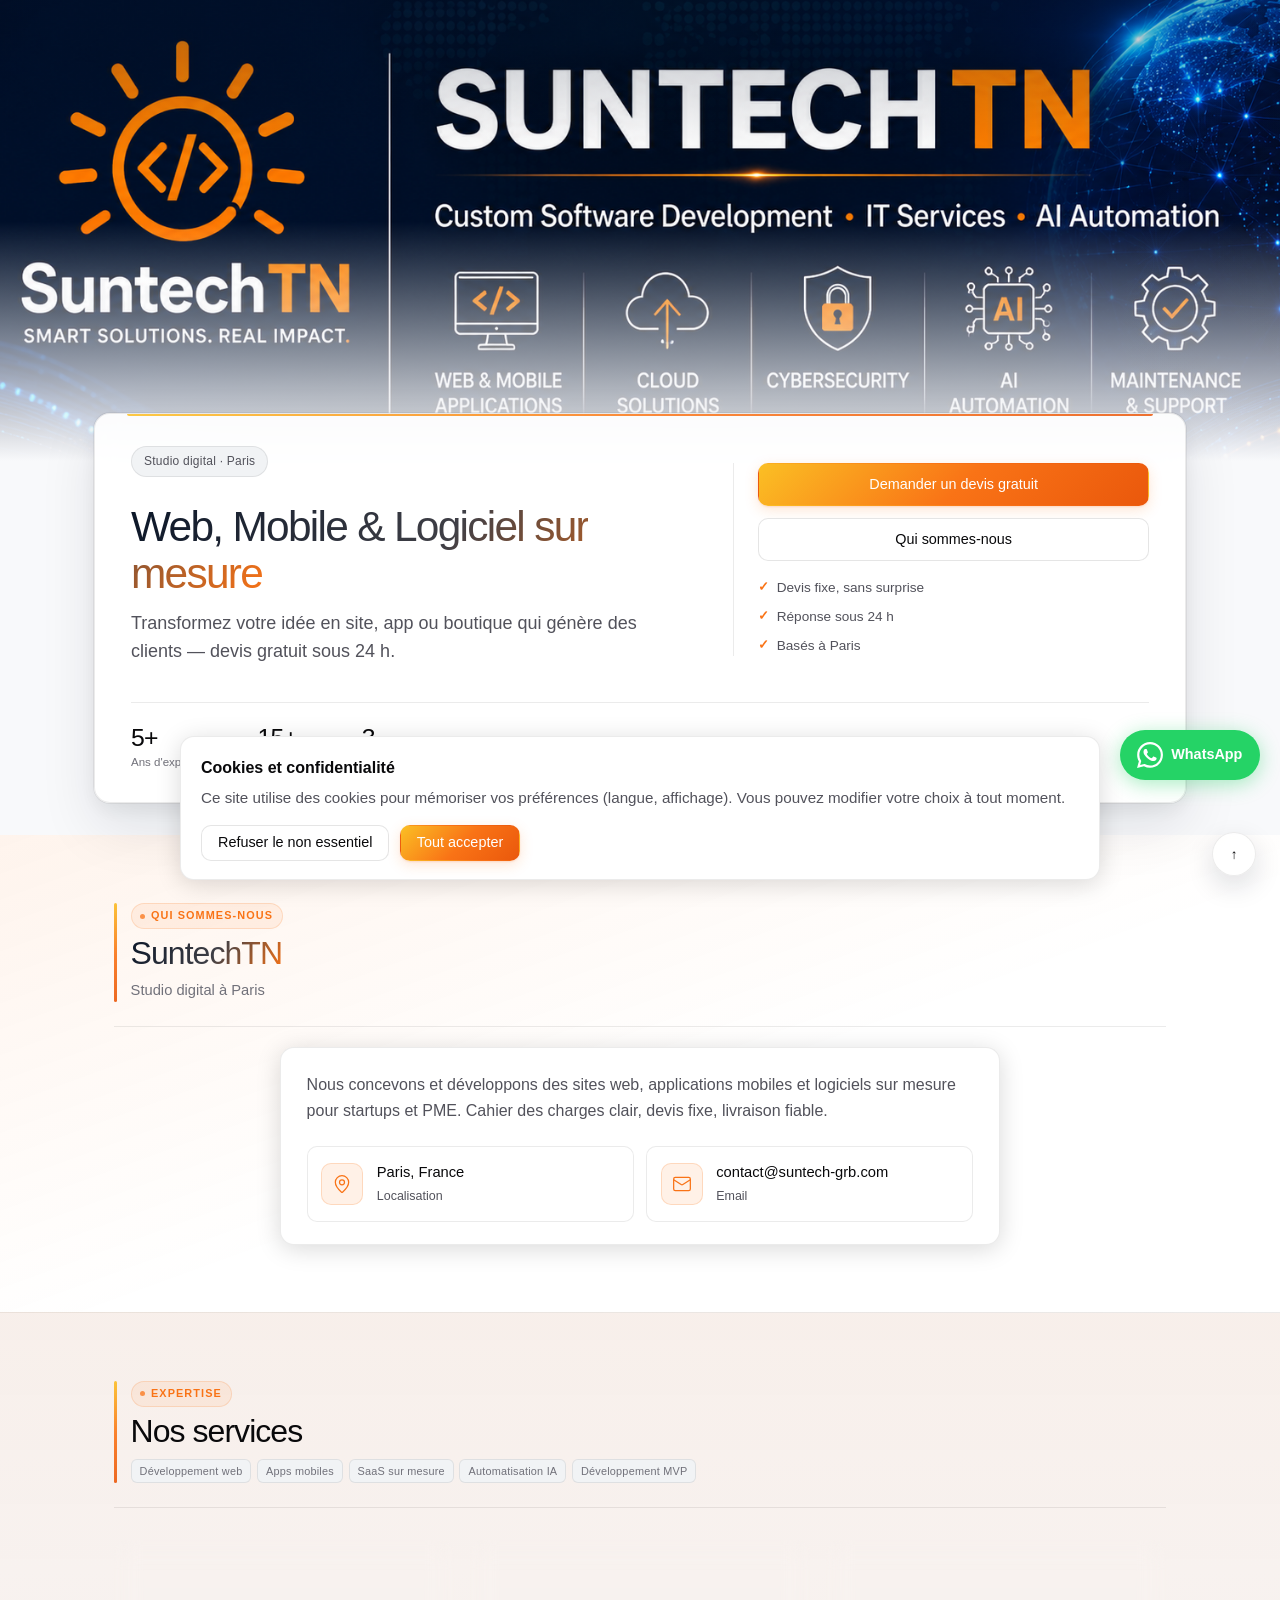
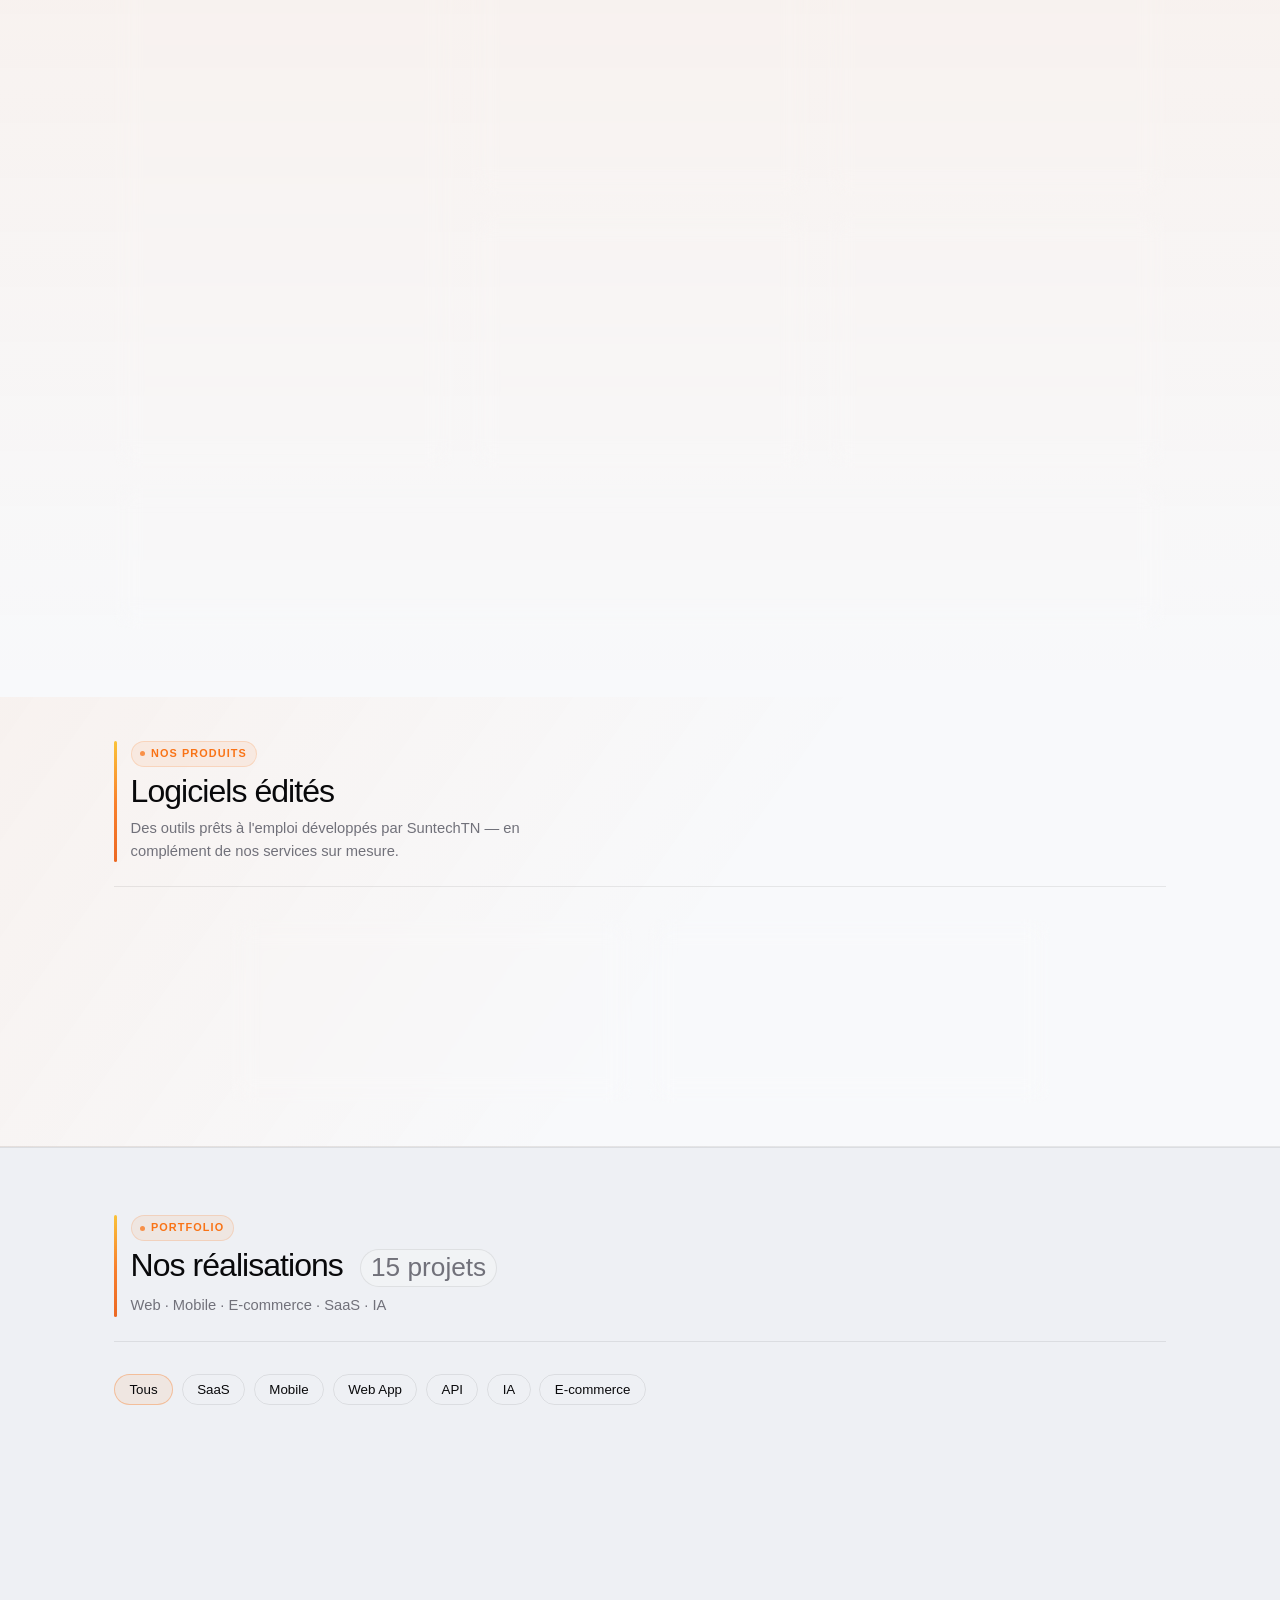
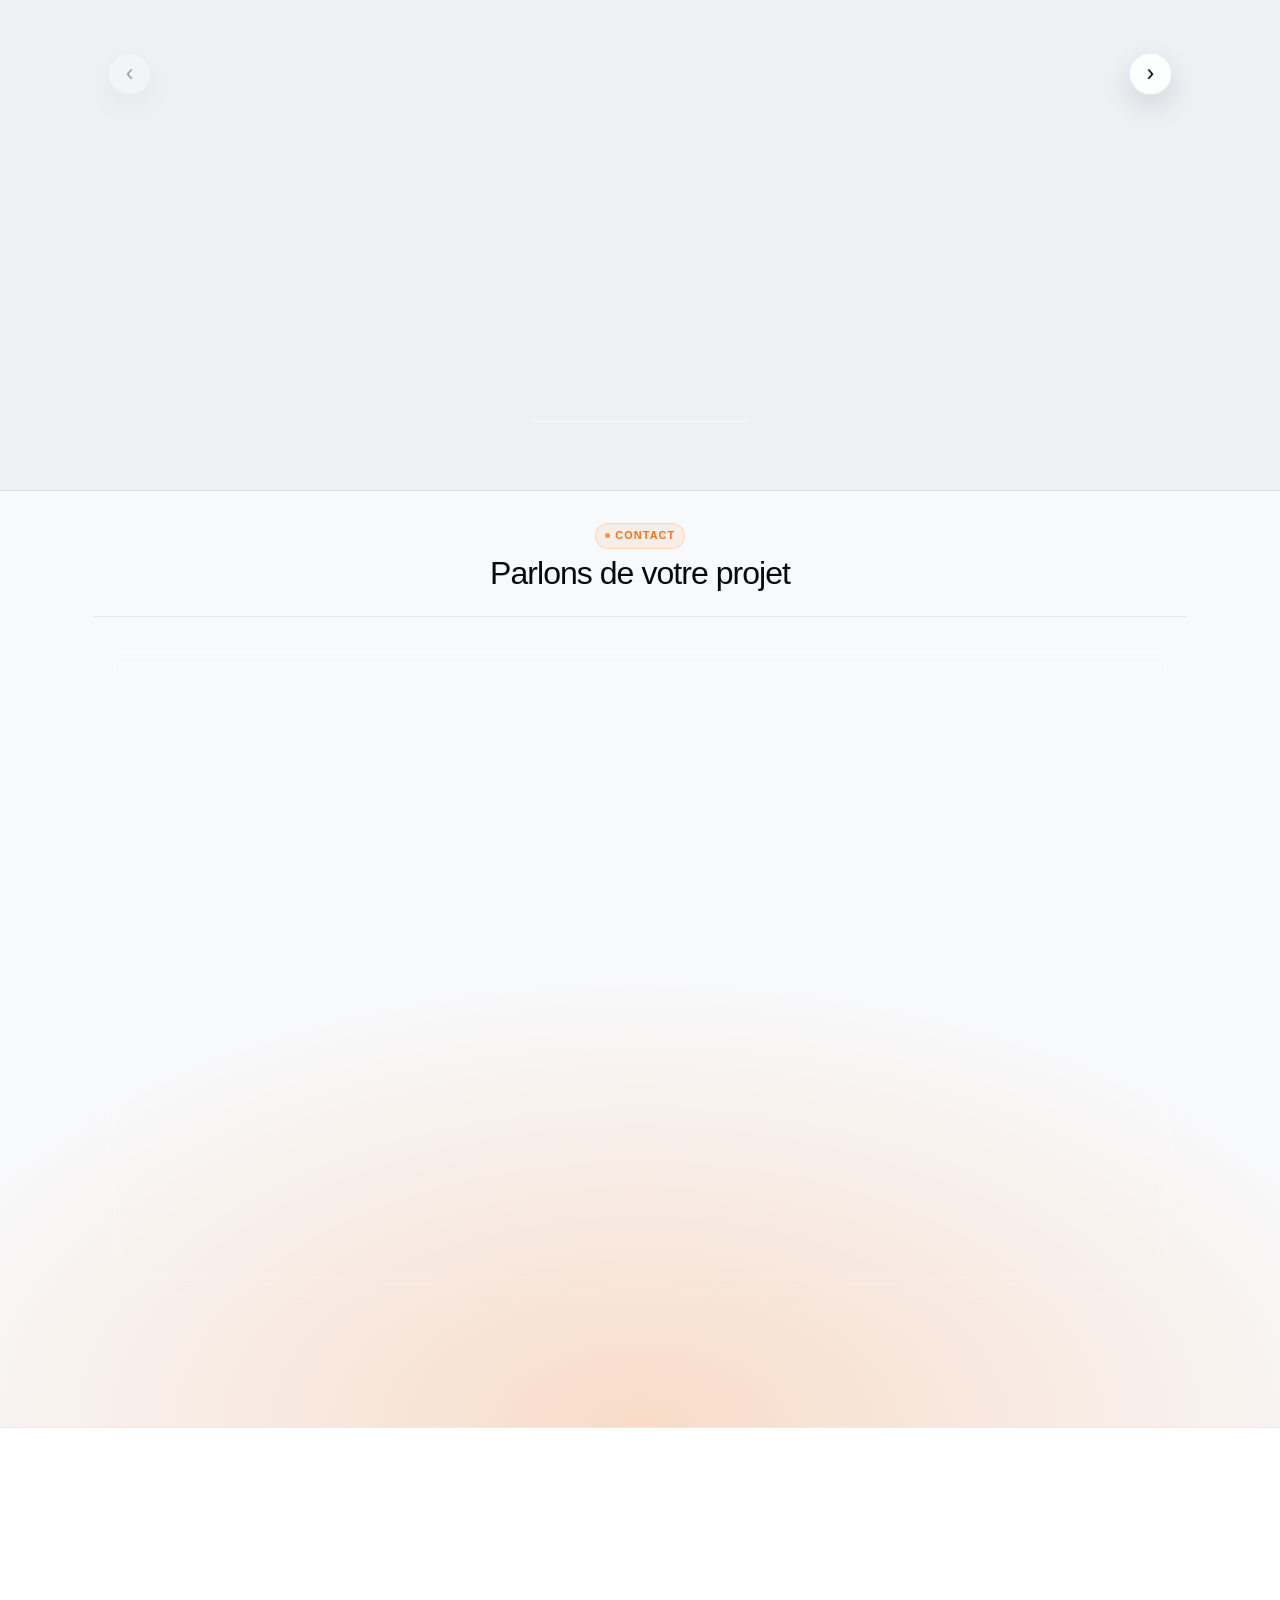
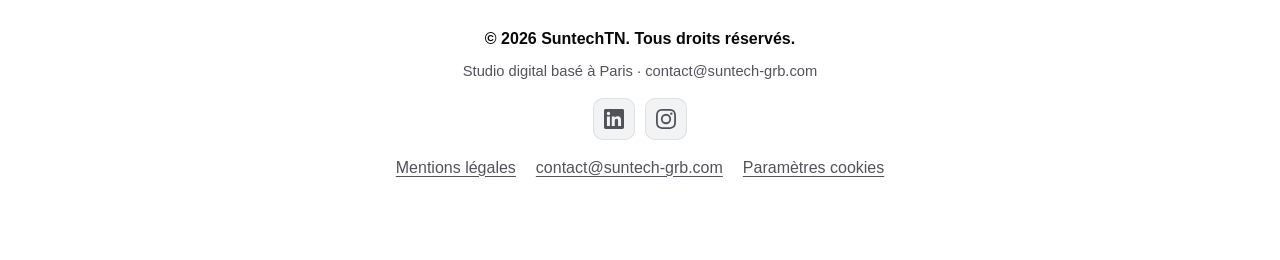
==== commit 5c588d28: "FIXE ISSUE" ====
--- a/index.html
+++ b/index.html
@@ -992,7 +992,7 @@
 
     <footer>
         <div class="footer-shell">
-            <div class="footer-newsletter glass-card">
+            <div class="footer-newsletter glass-card" id="newsletter">
                 <div class="footer-newsletter-copy">
                     <p class="footer-newsletter-eyebrow" data-i18n="newsletter_eyebrow">Newsletter</p>
                     <h2 class="footer-newsletter-title" data-i18n="newsletter_title">Stay informed</h2>
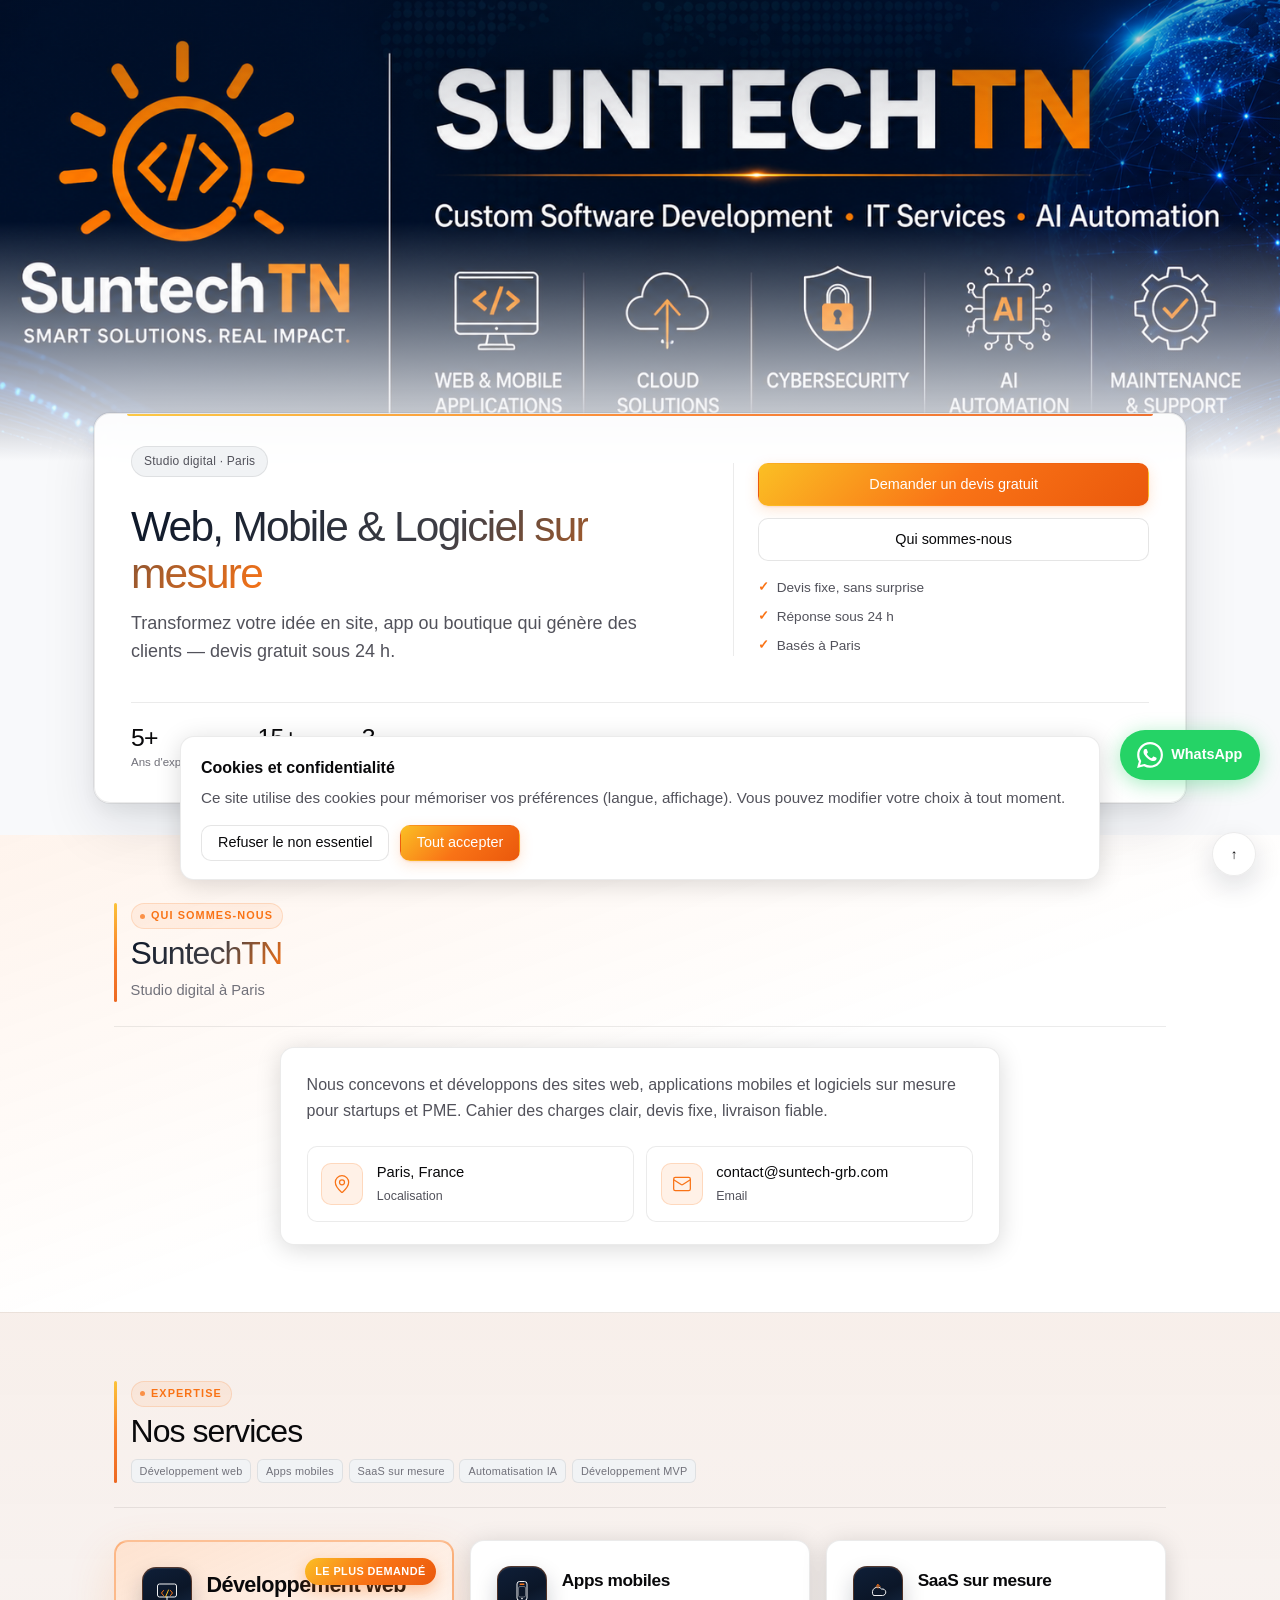
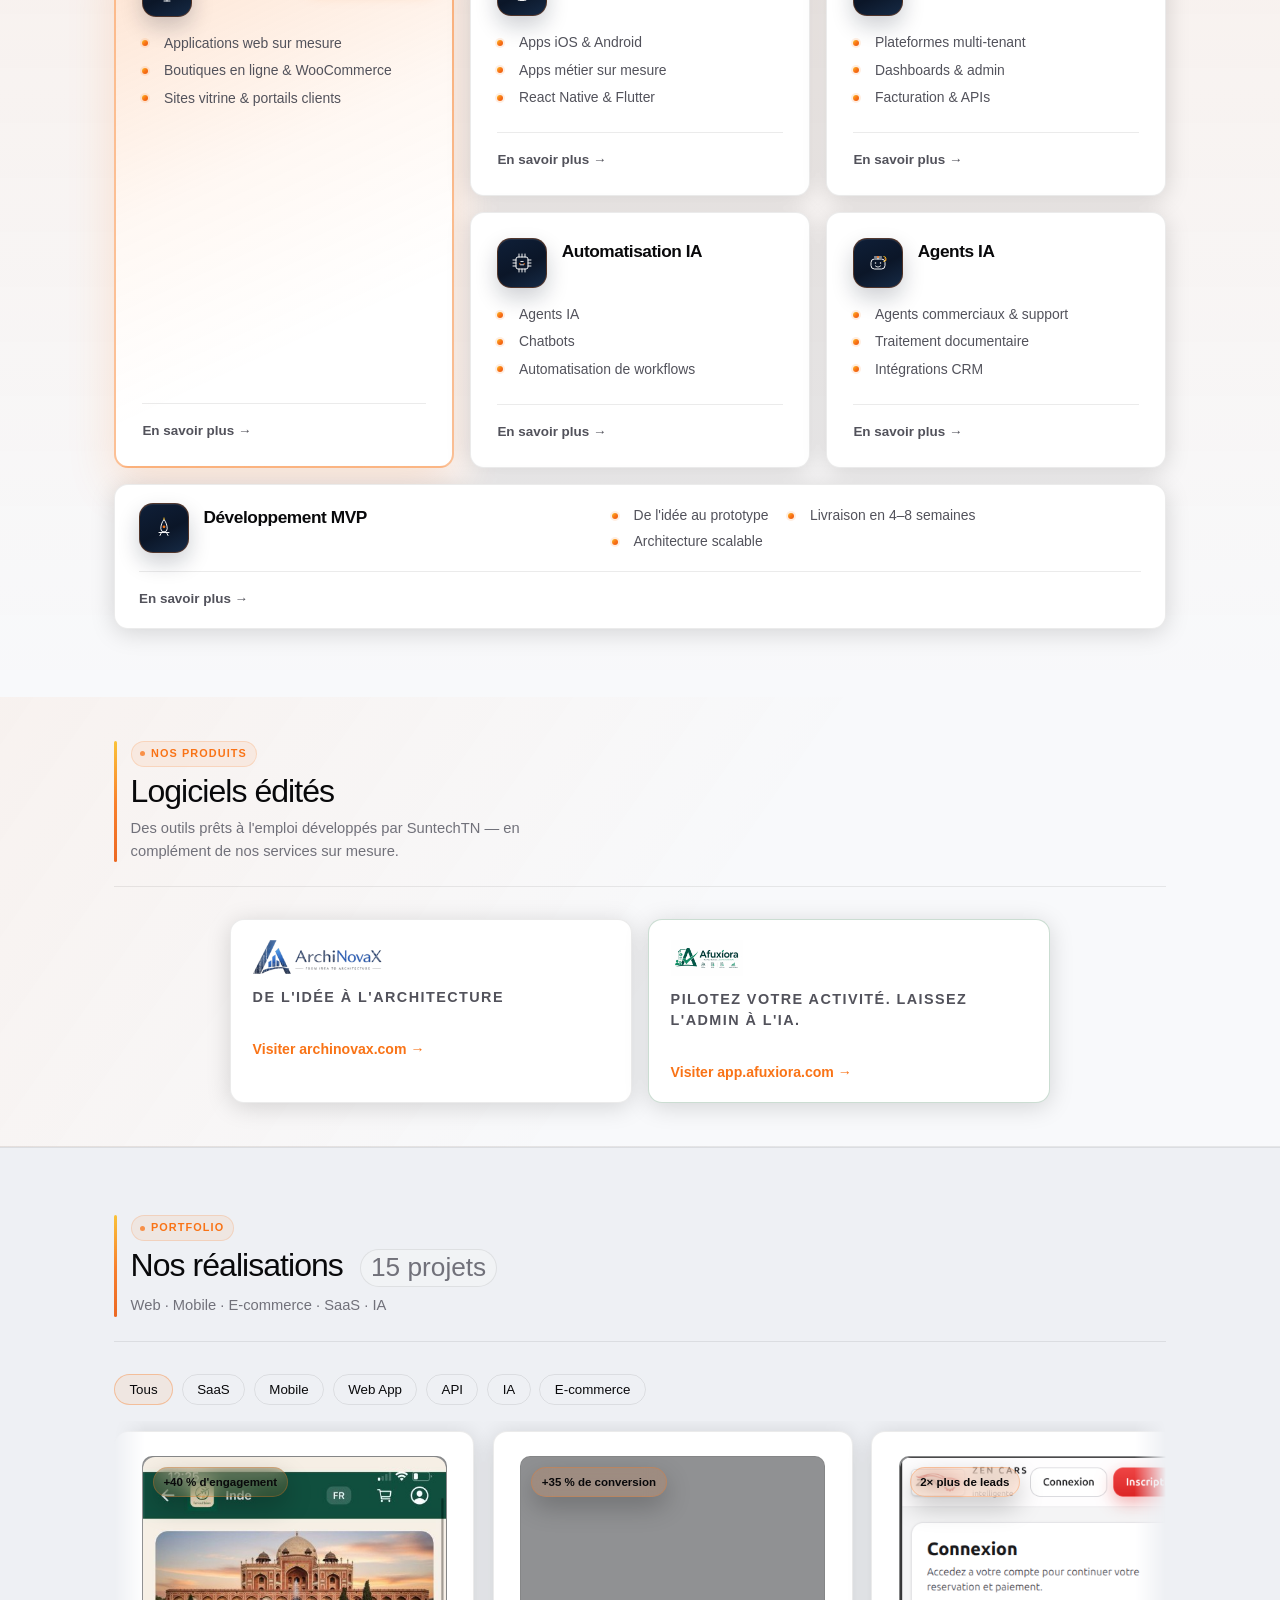
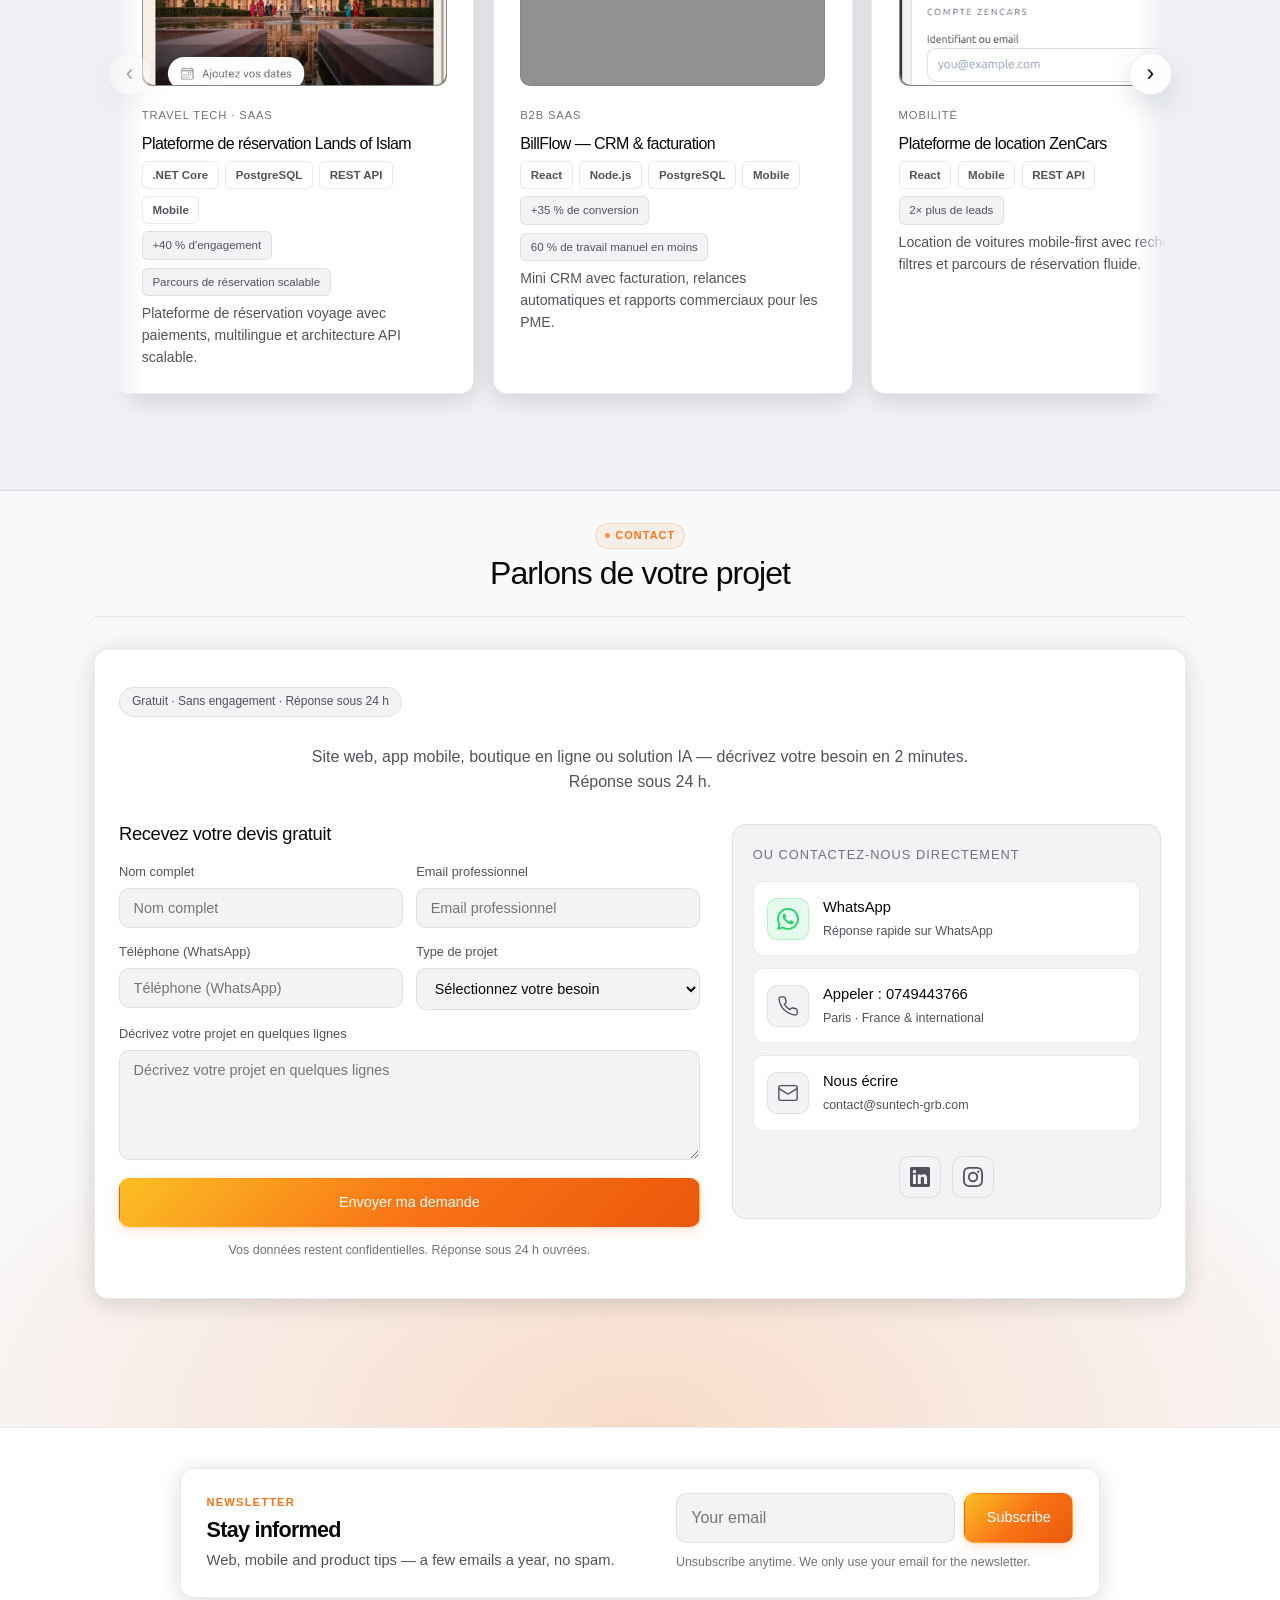
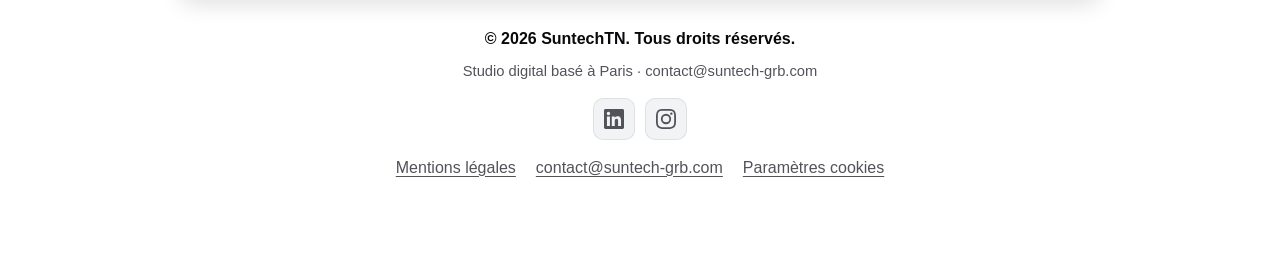
==== commit 9195edb5: "fixe menu mobile" ====
--- a/index.html
+++ b/index.html
@@ -207,6 +207,19 @@
 
             body.page-home:not(.past-banner).nav-open .site-header .hamburger {
                 z-index: 1012 !important;
+            }
+
+            body.page-home.past-banner .site-header {
+                display: flex !important;
+                height: auto !important;
+                max-height: none !important;
+                overflow: visible !important;
+                pointer-events: auto !important;
+            }
+
+            body.page-home.past-banner .site-header .hamburger {
+                display: flex !important;
+                pointer-events: auto !important;
             }
         }
 
--- a/style.css
+++ b/style.css
@@ -2941,16 +2941,6 @@
         box-shadow: 0 4px 16px rgba(0, 0, 0, 0.22);
     }
 
-    body.page-home.past-banner .site-header .hamburger {
-        position: static;
-        flex-shrink: 0;
-        background: transparent;
-        border: none;
-        box-shadow: none;
-        backdrop-filter: none;
-        -webkit-backdrop-filter: none;
-    }
-
     .hero-home .hero-media {
         width: 100%;
         max-width: 100%;
@@ -3055,23 +3045,61 @@
     body.page-home.past-banner .site-header {
         display: flex;
         align-items: center;
+        gap: 0.5rem;
         height: auto;
         min-height: 0;
+        max-height: none;
+        overflow: visible;
         pointer-events: auto;
         padding: calc(0.75rem + env(safe-area-inset-top, 0px)) 1rem 0.75rem;
     }
 
     body.page-home.past-banner .navbar {
+        position: static;
         height: auto;
-        flex: 1;
+        flex: 1 1 auto;
+        width: auto;
+        min-width: 0;
+        max-width: none;
         padding: 0;
     }
 
     body.page-home.past-banner .nav-container {
         height: auto;
         min-height: 0;
+        width: 100%;
         display: flex;
         align-items: center;
+    }
+
+    body.page-home.past-banner .site-header .hamburger {
+        position: relative;
+        top: auto;
+        right: auto;
+        flex: 0 0 auto;
+        display: flex !important;
+        visibility: visible;
+        pointer-events: auto;
+        z-index: 1006;
+        margin-left: auto;
+        background: transparent;
+        border: none;
+        box-shadow: none;
+        backdrop-filter: none;
+        -webkit-backdrop-filter: none;
+    }
+
+    body.page-home.past-banner .site-header .nav-links,
+    body.page-home.past-banner.nav-open .site-header .nav-links,
+    body.page-home.past-banner .site-header .nav-links.active {
+        position: fixed;
+    }
+
+    body.page-home.past-banner.nav-open .site-header .nav-links,
+    body.page-home.past-banner .site-header .nav-links.active {
+        display: flex !important;
+        visibility: visible !important;
+        pointer-events: auto !important;
     }
 
     .logo-img {
